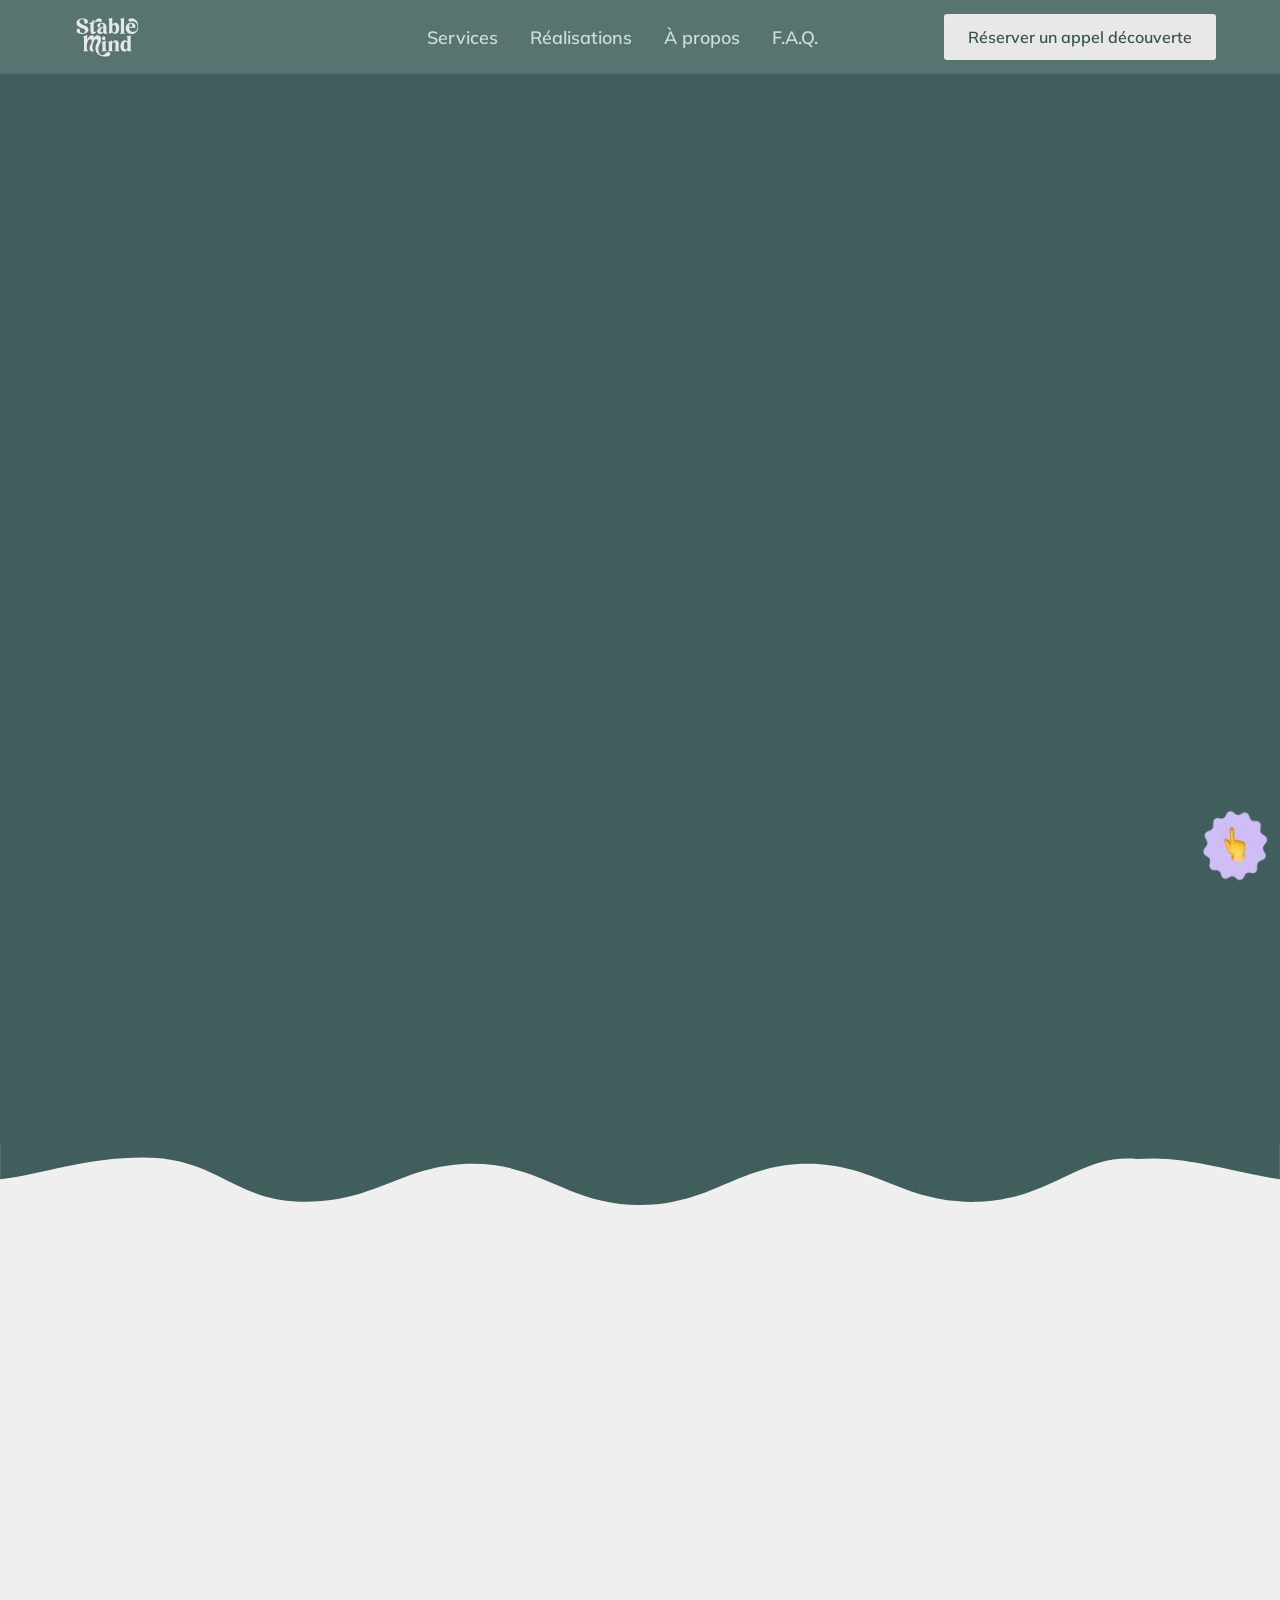
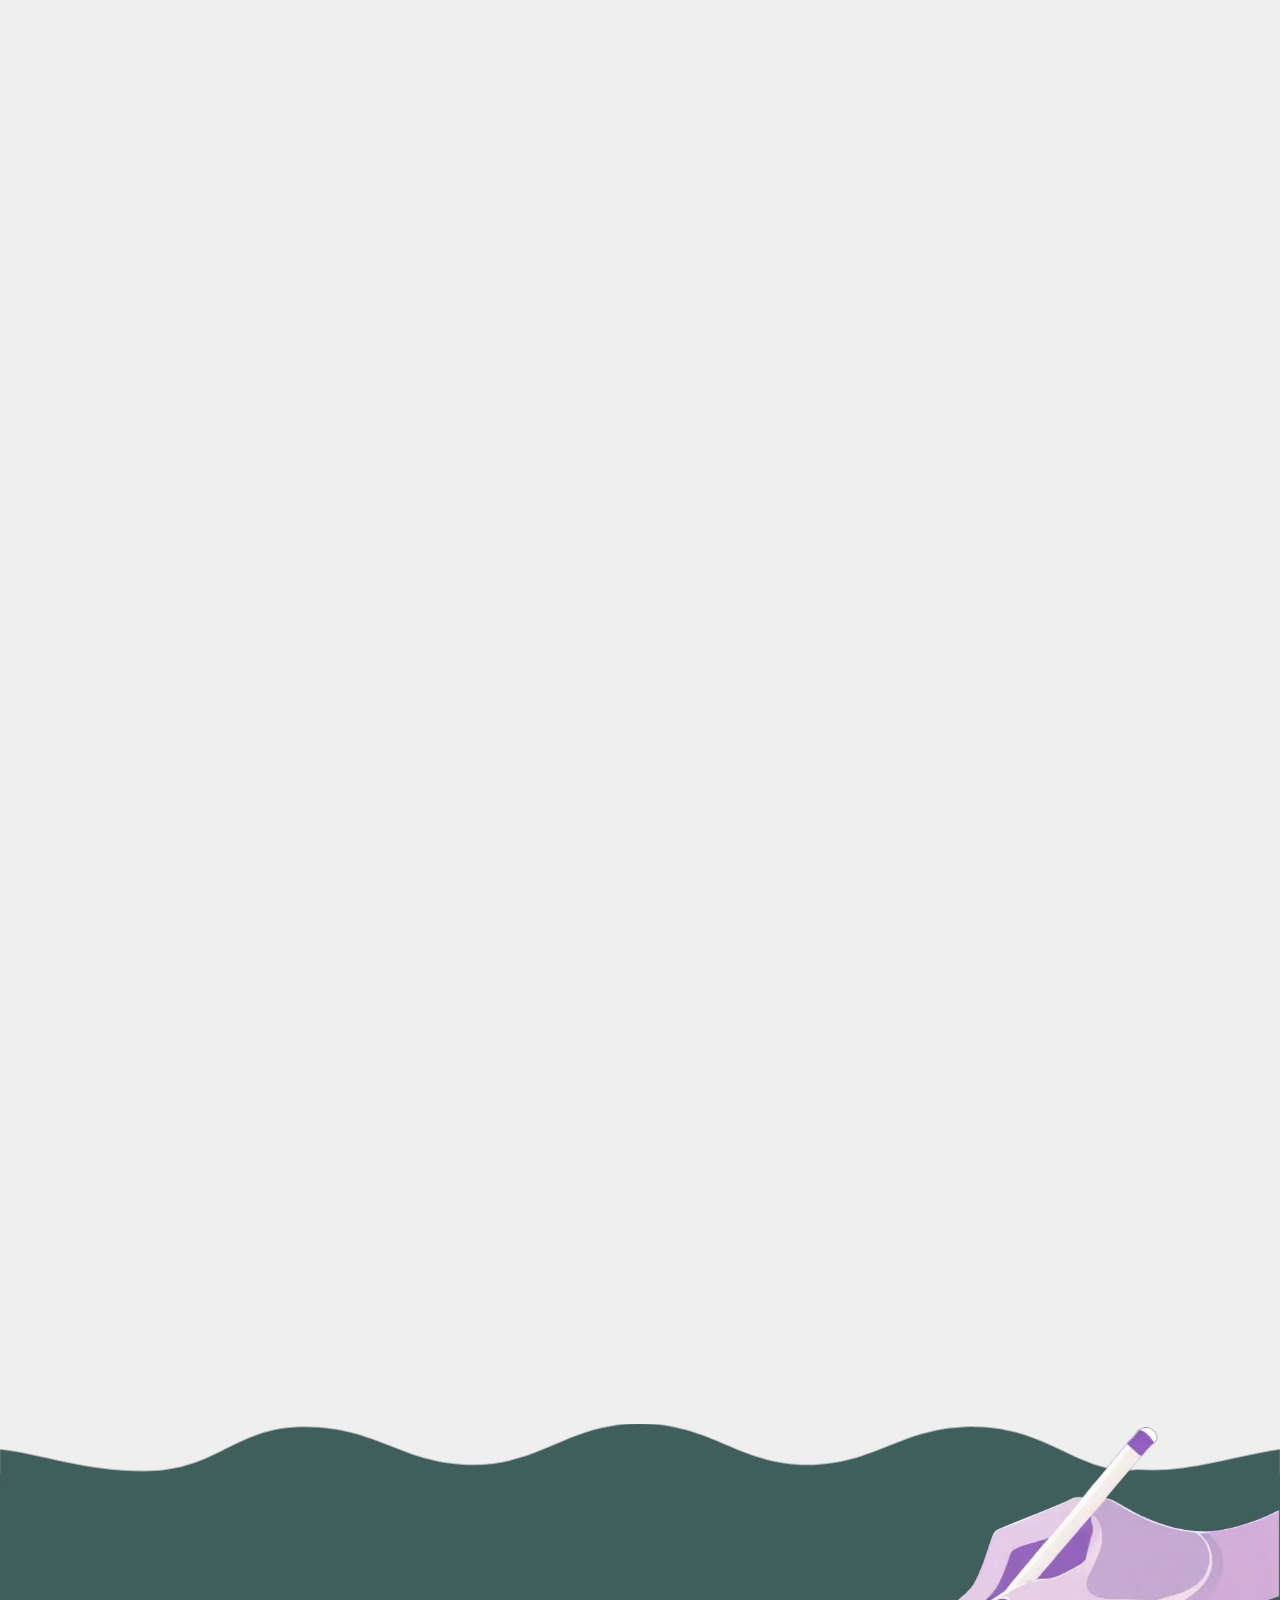
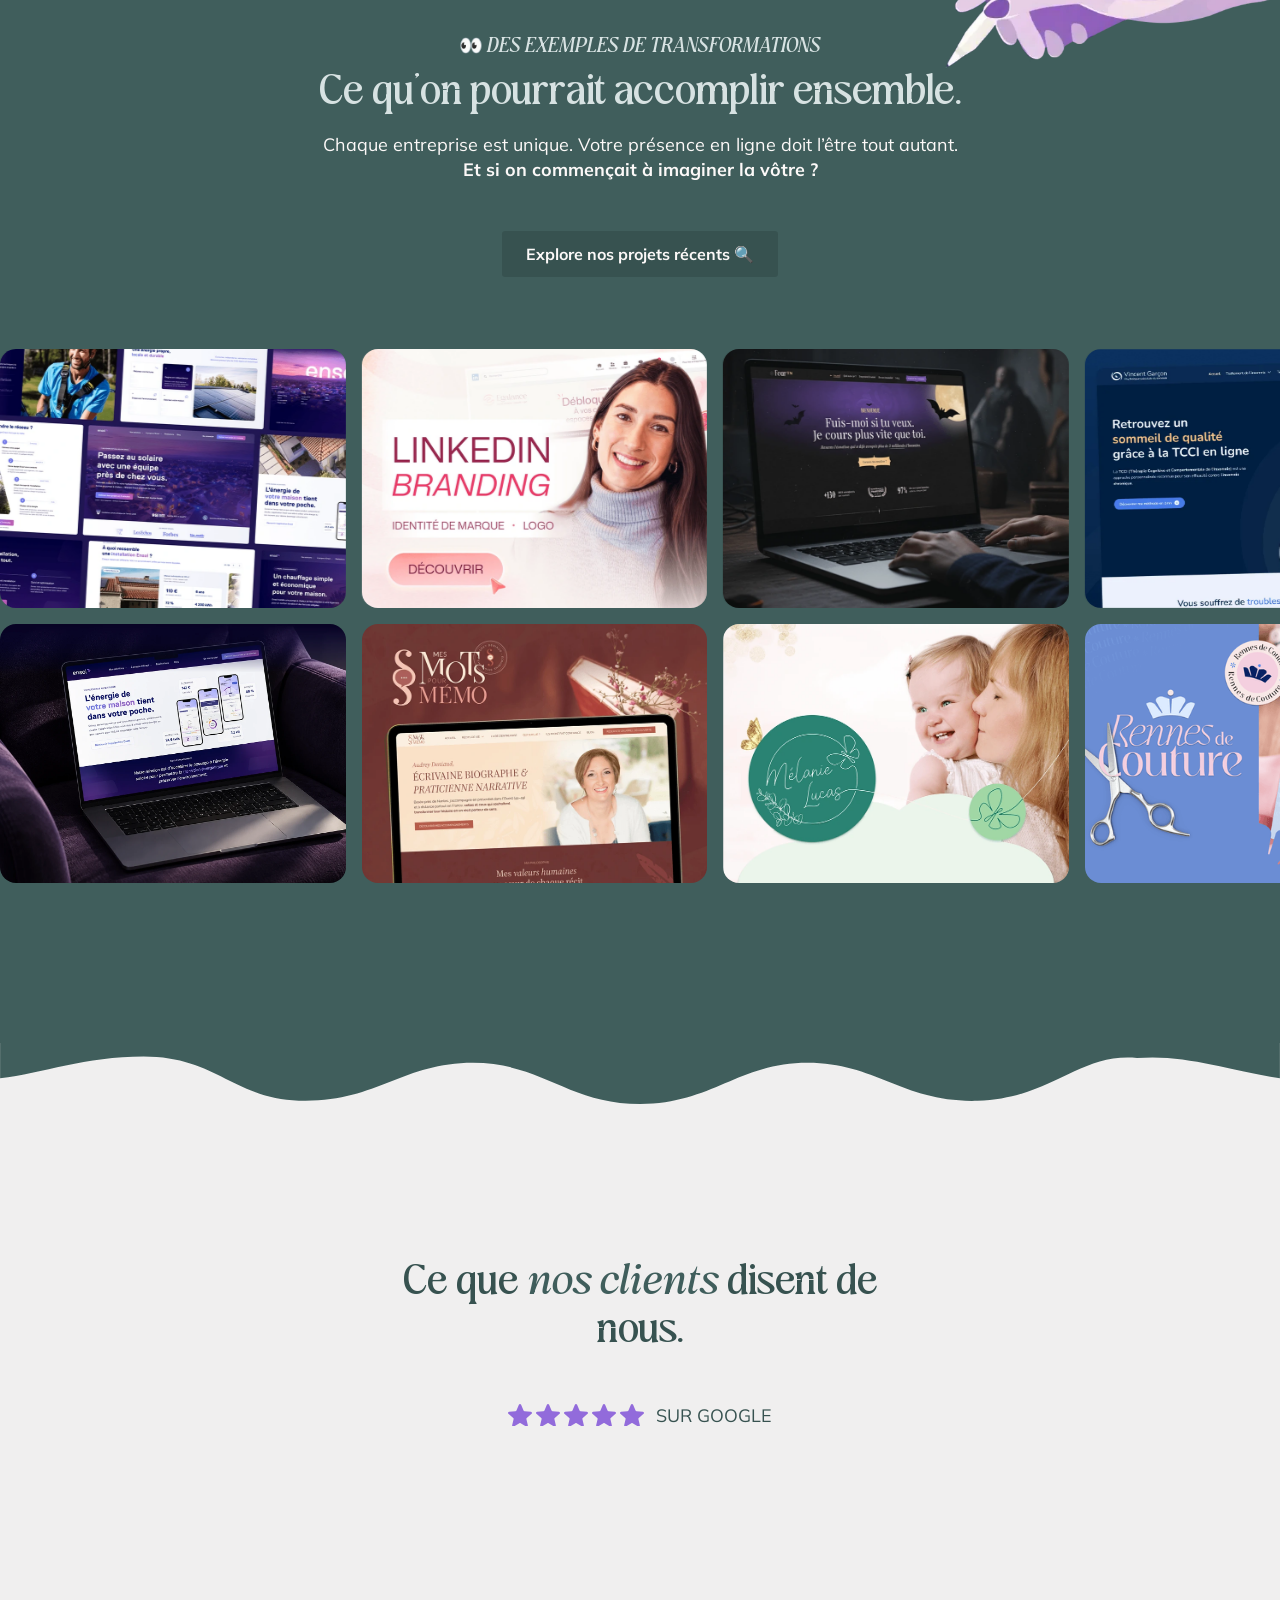
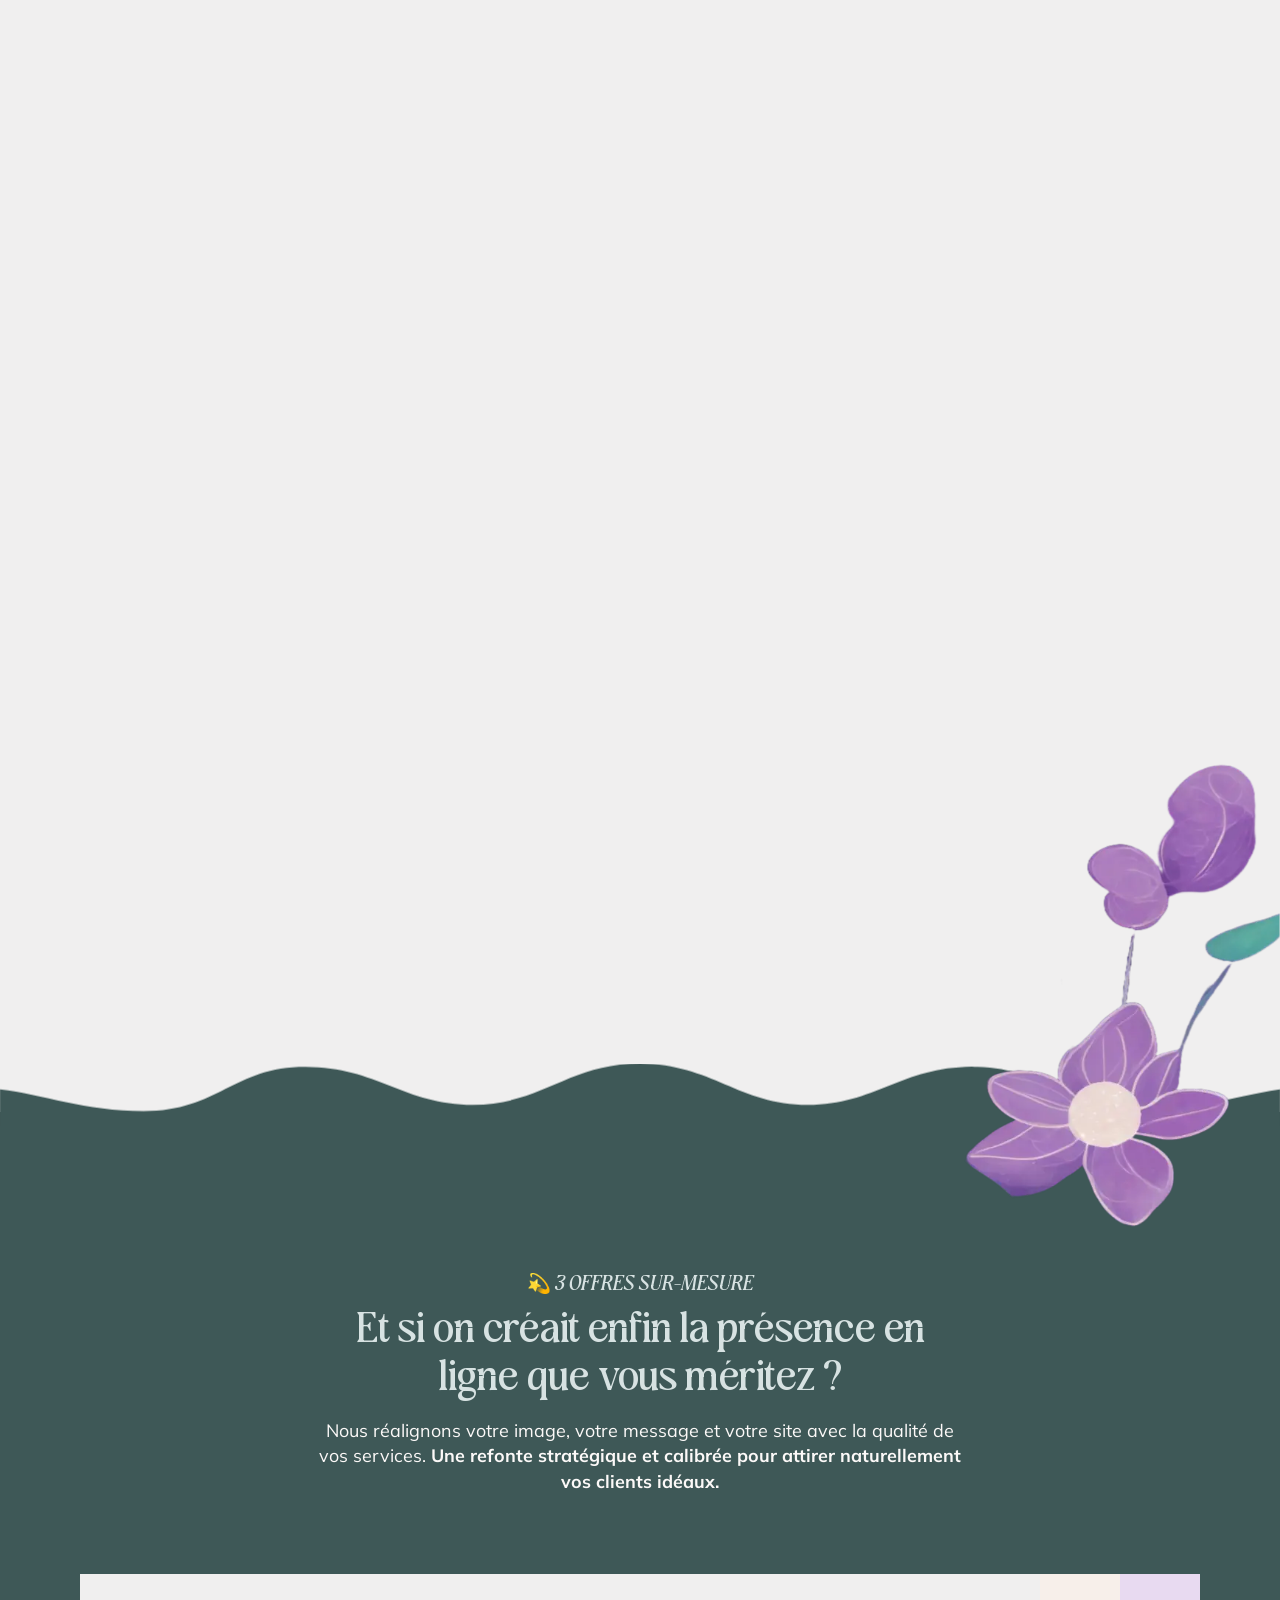
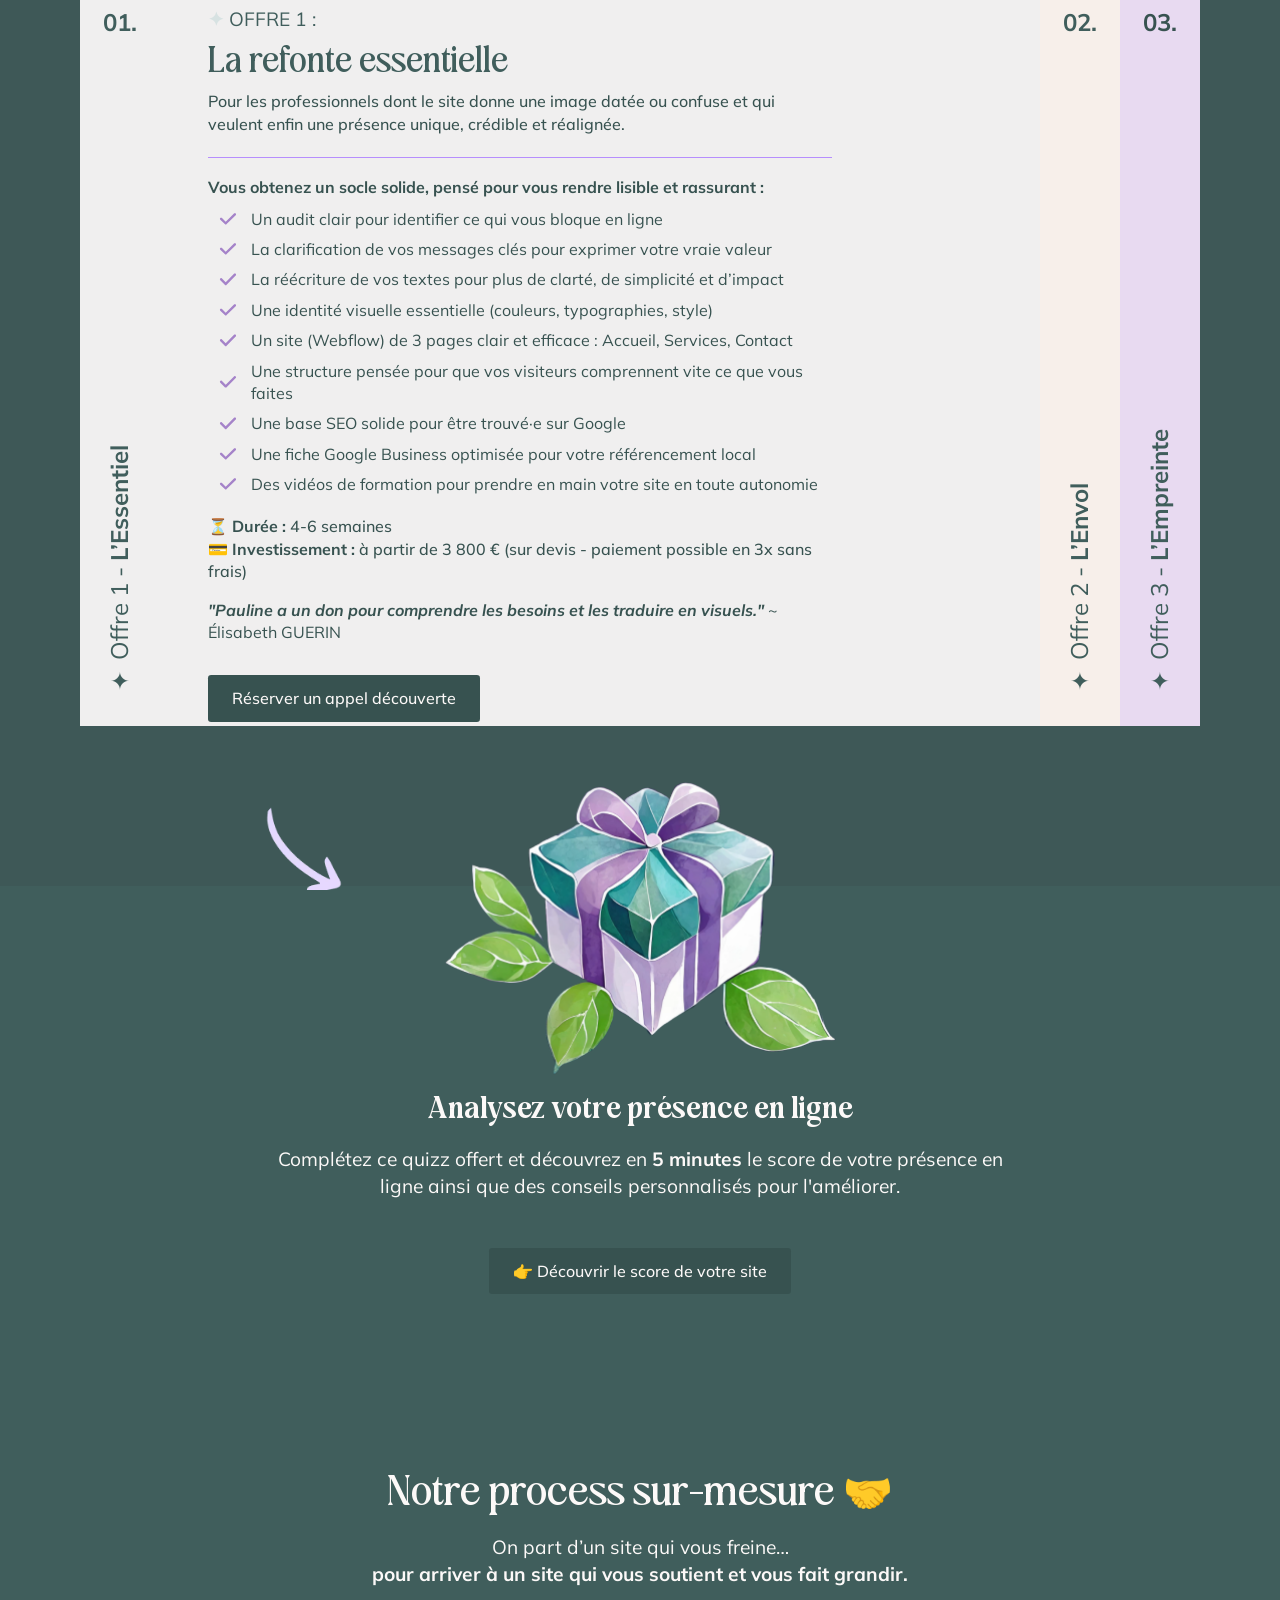
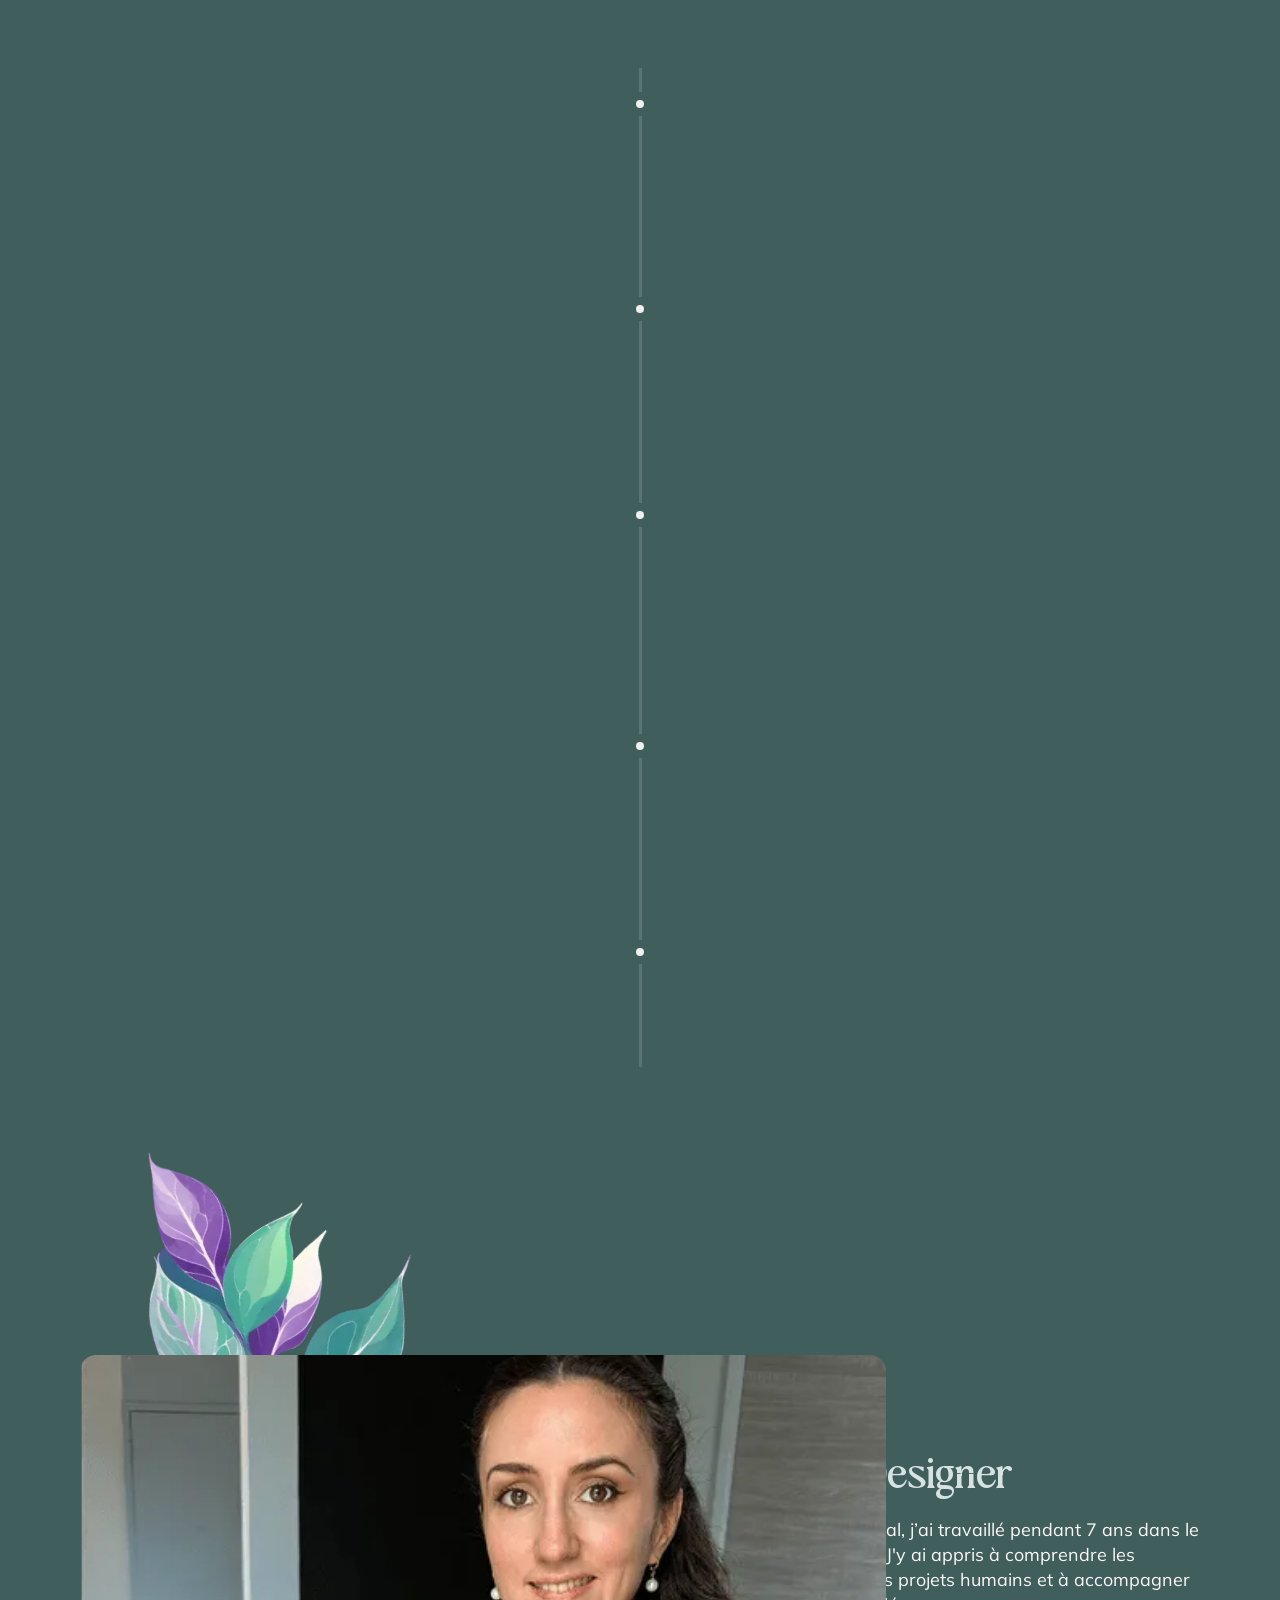
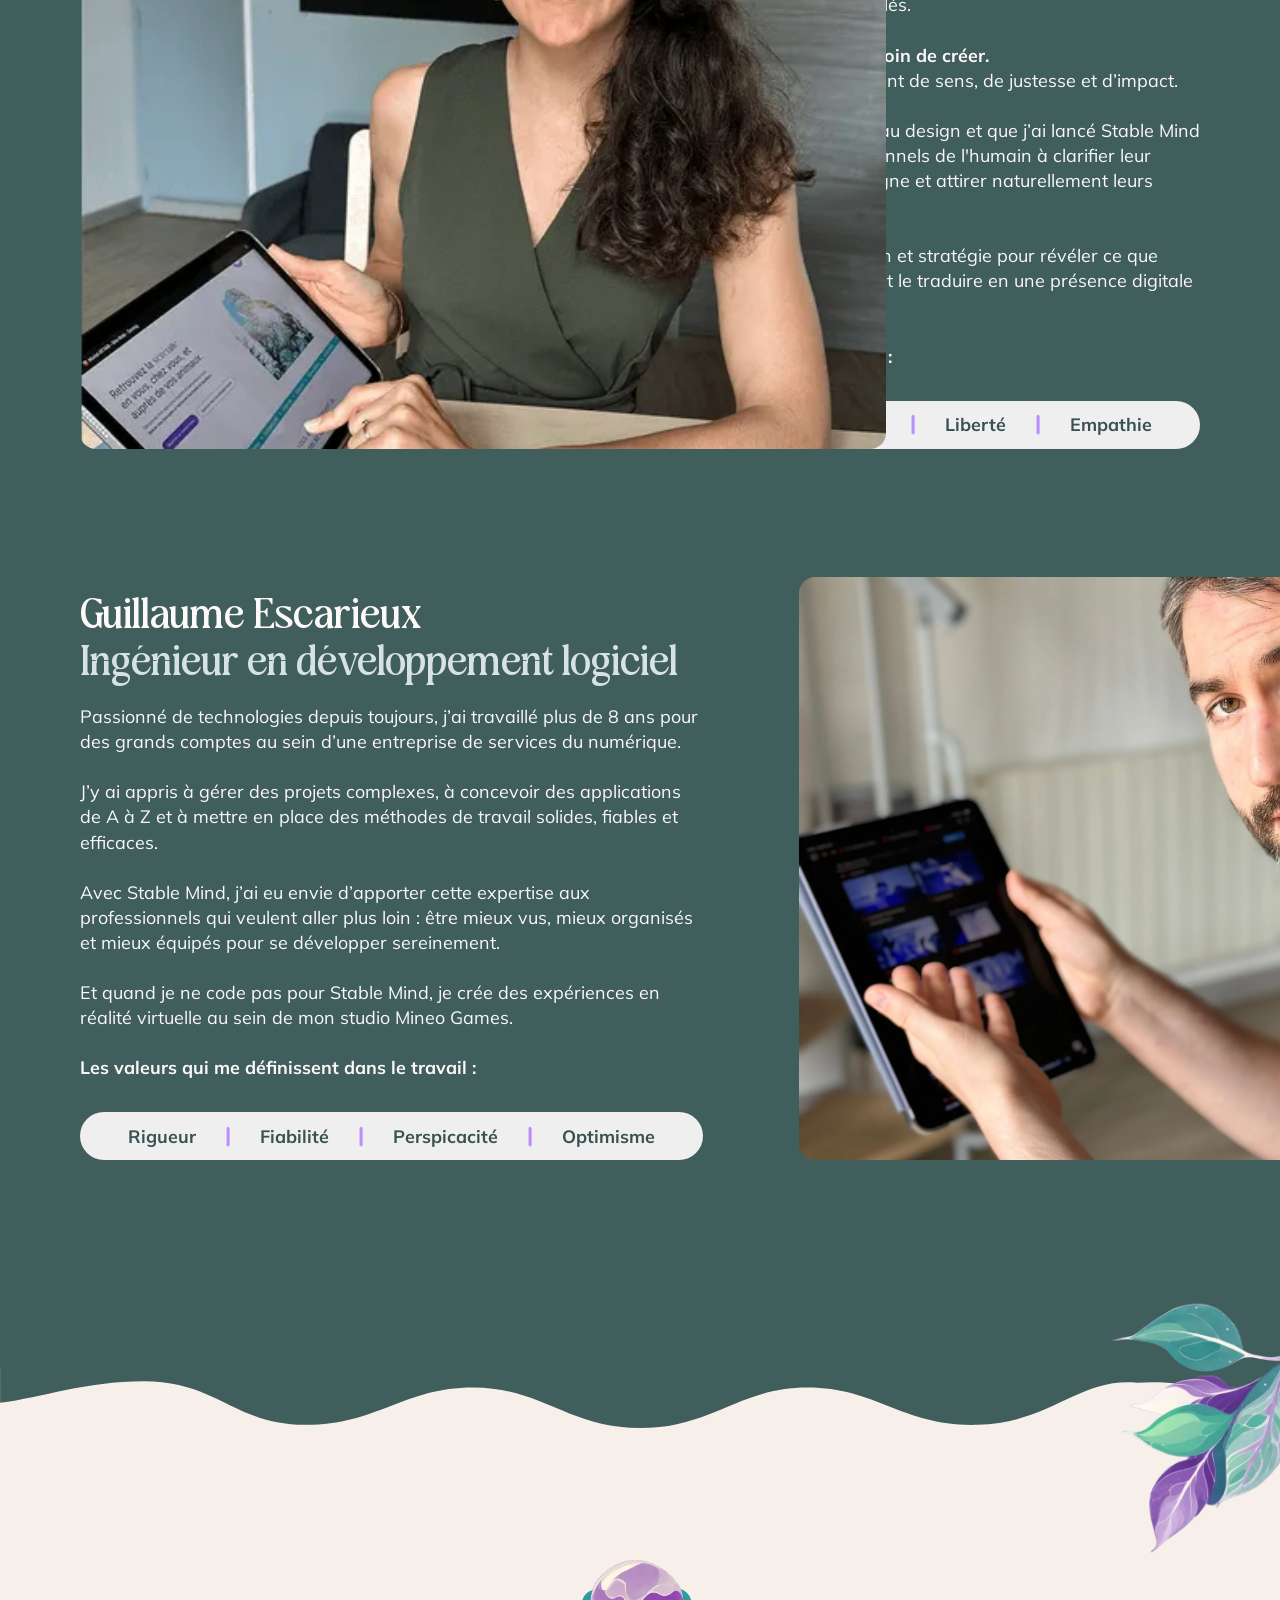
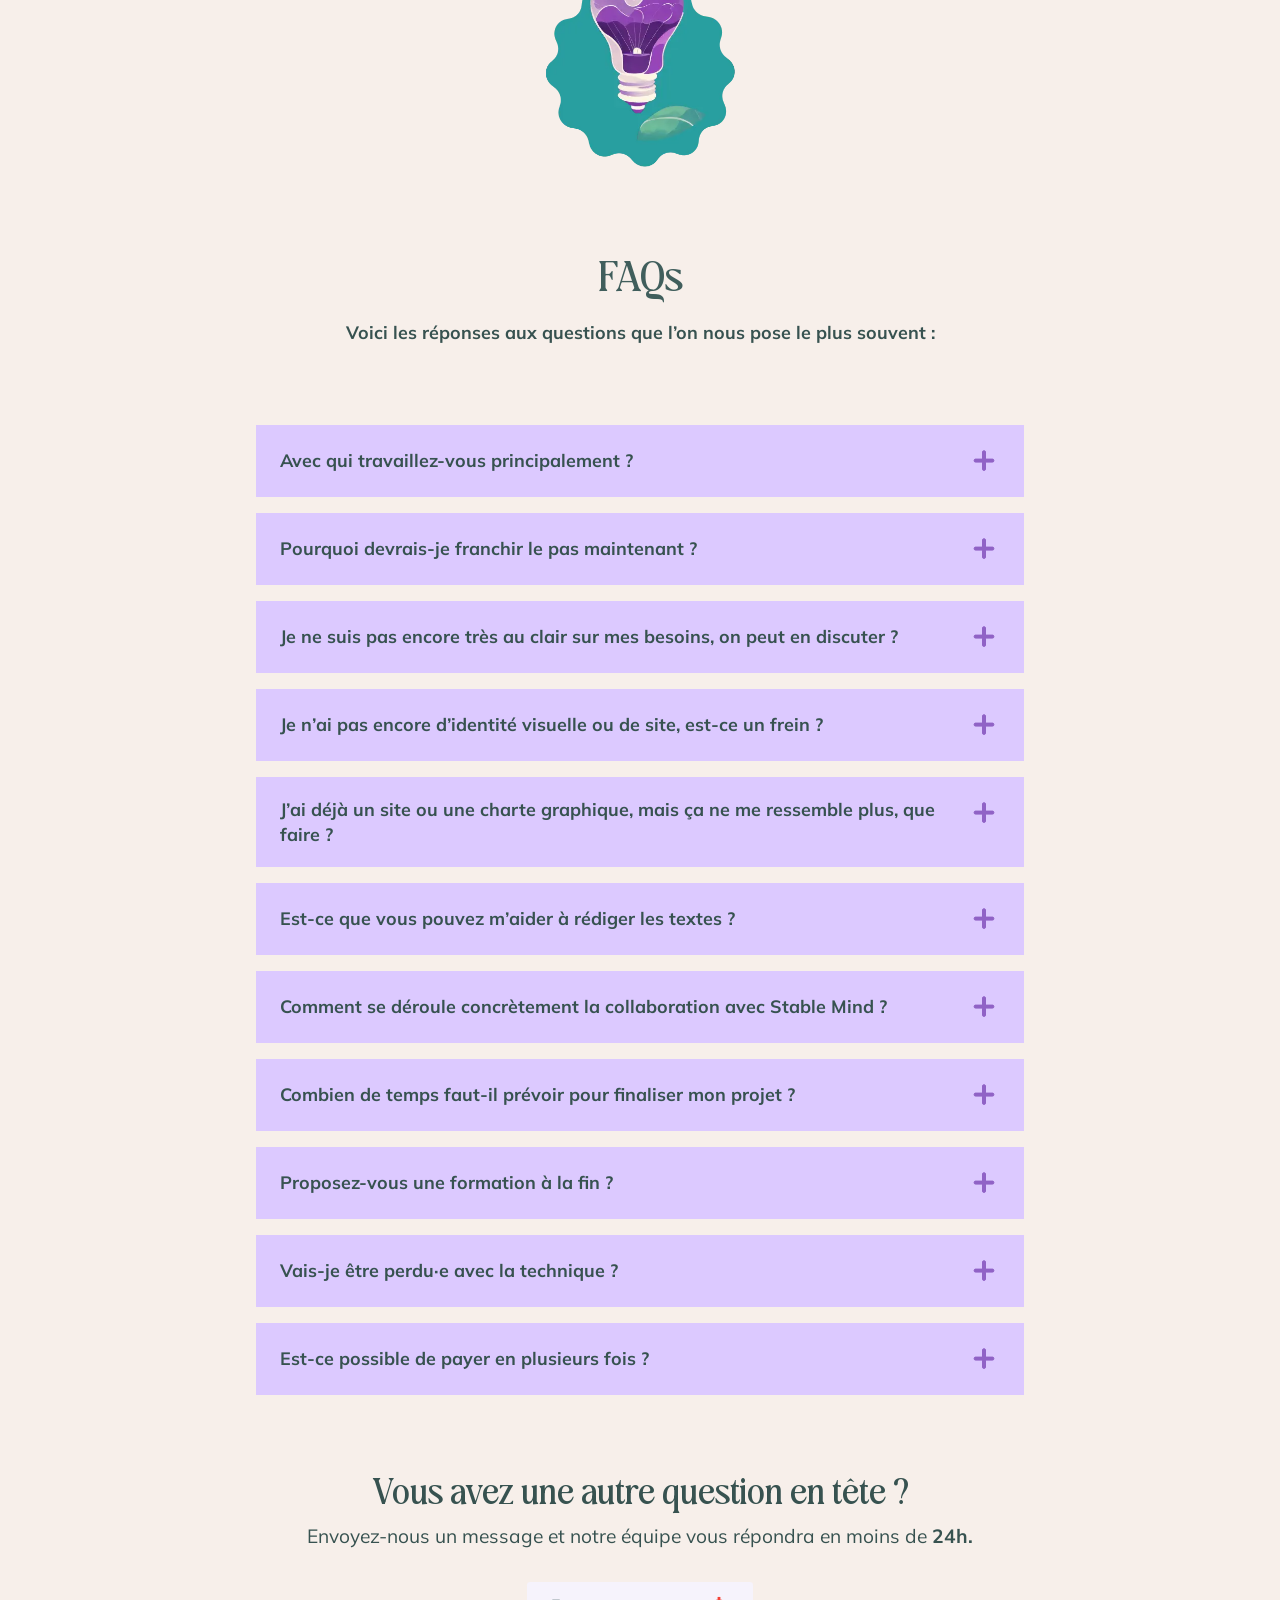
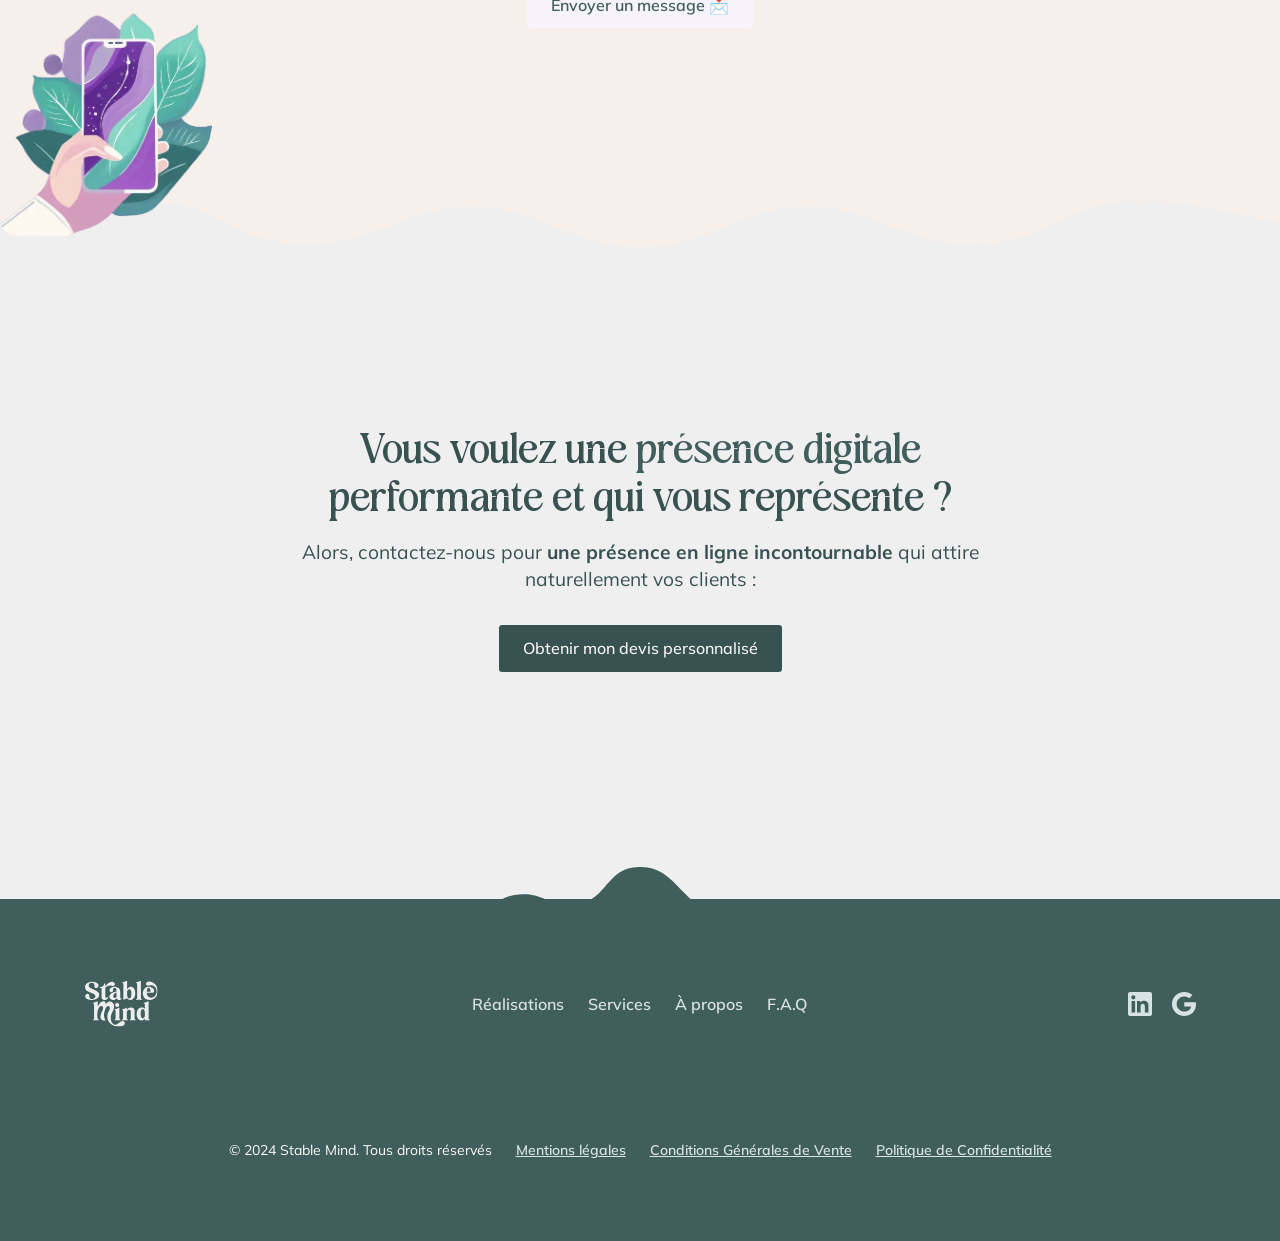
==== site/index.html @ 5874ae9d "Version site files directly and fix mobile section waves" ====
<!DOCTYPE html><!--  This site was created in Webflow. https://webflow.com  --><!--  Last Published: Thu Aug 13 2026 09:31:03 GMT+0000 (Coordinated Universal Time)  -->
<html data-wf-page="659ee424119e88f192261d67" data-wf-site="659ee424119e88f192261d21" lang="fr">
<head>
  <meta charset="utf-8">
  <title>Stable Mind - Design émotionnel pour une image inoubliable</title>
  <meta content="Agence web spécialisée dans la création et refonte de sites web et identité visuelle pour PME ambitieuses. Stratégie digitale et accompagnement croissance inclus." name="description">
  <meta content="Agence web spécialisée dans la création et refonte de sites web et identité visuelle pour PME ambitieuses. Stratégie digitale et accompagnement croissance inclus." property="og:description">
  <meta content="https://cdn.prod.website-files.com/659ee424119e88f192261d21/682d920e1d0749a4472b19f3_Site%20WEB%20de%20Pauline%20GENESTIER%20-%20Stable%20Mind%20-%20UX%20UI%20et%20Graphic%20Designer%20%C3%A0%20Nantes.webp" property="og:image">
  <meta content="Agence web spécialisée dans la création et refonte de sites web et identité visuelle pour PME ambitieuses. Stratégie digitale et accompagnement croissance inclus." name="twitter:description">
  <meta content="https://cdn.prod.website-files.com/659ee424119e88f192261d21/682d920e1d0749a4472b19f3_Site%20WEB%20de%20Pauline%20GENESTIER%20-%20Stable%20Mind%20-%20UX%20UI%20et%20Graphic%20Designer%20%C3%A0%20Nantes.webp" name="twitter:image">
  <meta content="width=device-width, initial-scale=1" name="viewport">
  <meta content="google-site-verification=tcRDvtpjel-f5jcYhmmBqXW1y2SXDCsSAJ76ckuyitY" name="google-site-verification">
  <meta content="Webflow" name="generator">
  <link href="css/normalize.css" rel="stylesheet" type="text/css">
  <link href="css/webflow.css" rel="stylesheet" type="text/css">
  <link href="css/stable-mind-2c8507.webflow.css?v=7" rel="stylesheet" type="text/css">
  <style>@media (min-width:992px) {html.w-mod-js:not(.w-mod-ix) [data-w-id="42923bb0-80cc-8e41-a711-0ccb554ddaef"] {opacity:0;}html.w-mod-js:not(.w-mod-ix) [data-w-id="c26f7ec4-14a9-7661-e43d-1760ae3c9fc3"] {width:200%;}html.w-mod-js:not(.w-mod-ix) [data-w-id="fe5ca695-1bfa-3c42-692d-3a558af94030"] {width:200%;}html.w-mod-js:not(.w-mod-ix) [data-w-id="f71a4e2a-1d55-e6ac-fd4b-669559796105"] {opacity:0;}html.w-mod-js:not(.w-mod-ix) [data-w-id="75eda700-02b1-9582-9863-f8684a4a2721"] {opacity:0;}html.w-mod-js:not(.w-mod-ix) [data-w-id="75eda700-02b1-9582-9863-f8684a4a2734"] {opacity:0;}html.w-mod-js:not(.w-mod-ix) [data-w-id="75eda700-02b1-9582-9863-f8684a4a274d"] {opacity:0;}html.w-mod-js:not(.w-mod-ix) [data-w-id="75eda700-02b1-9582-9863-f8684a4a2760"] {opacity:0;}html.w-mod-js:not(.w-mod-ix) [data-w-id="c96c4377-6bc8-9f4a-95db-edf6c490c155"] {opacity:0;}html.w-mod-js:not(.w-mod-ix) [data-w-id="ba51e3e7-777c-9a4e-8518-2ac526ebf5bb"] {opacity:0;}html.w-mod-js:not(.w-mod-ix) [data-w-id="2787ed70-ea86-78f6-2129-7fd533e92482"] {opacity:0;}html.w-mod-js:not(.w-mod-ix) [data-w-id="a0e27bab-fc8d-be04-4f4c-e717ba60e0a9"] {opacity:0;}}@media (max-width:991px) and (min-width:768px) {html.w-mod-js:not(.w-mod-ix) [data-w-id="42923bb0-80cc-8e41-a711-0ccb554ddaef"] {opacity:0;}html.w-mod-js:not(.w-mod-ix) [data-w-id="c26f7ec4-14a9-7661-e43d-1760ae3c9fc3"] {width:200%;}html.w-mod-js:not(.w-mod-ix) [data-w-id="fe5ca695-1bfa-3c42-692d-3a558af94030"] {width:200%;}html.w-mod-js:not(.w-mod-ix) [data-w-id="f71a4e2a-1d55-e6ac-fd4b-669559796105"] {opacity:0;}html.w-mod-js:not(.w-mod-ix) [data-w-id="75eda700-02b1-9582-9863-f8684a4a2721"] {opacity:0;}html.w-mod-js:not(.w-mod-ix) [data-w-id="75eda700-02b1-9582-9863-f8684a4a2734"] {opacity:0;}html.w-mod-js:not(.w-mod-ix) [data-w-id="75eda700-02b1-9582-9863-f8684a4a274d"] {opacity:0;}html.w-mod-js:not(.w-mod-ix) [data-w-id="75eda700-02b1-9582-9863-f8684a4a2760"] {opacity:0;}html.w-mod-js:not(.w-mod-ix) [data-w-id="c96c4377-6bc8-9f4a-95db-edf6c490c155"] {opacity:0;}html.w-mod-js:not(.w-mod-ix) [data-w-id="3b9f2923-02ff-ed7c-99cf-bc97b401a506"] {height:0px;}html.w-mod-js:not(.w-mod-ix) [data-w-id="8189d231-cb8d-d9f7-2a2d-099b30626da9"] {height:0px;}html.w-mod-js:not(.w-mod-ix) [data-w-id="8189d231-cb8d-d9f7-2a2d-099b30626dbb"] {height:0px;}}@media (max-width:767px) and (min-width:480px) {html.w-mod-js:not(.w-mod-ix) [data-w-id="3b9f2923-02ff-ed7c-99cf-bc97b401a506"] {height:0px;}html.w-mod-js:not(.w-mod-ix) [data-w-id="8189d231-cb8d-d9f7-2a2d-099b30626da9"] {height:0px;}html.w-mod-js:not(.w-mod-ix) [data-w-id="8189d231-cb8d-d9f7-2a2d-099b30626dbb"] {height:0px;}}@media (max-width:479px) {html.w-mod-js:not(.w-mod-ix) [data-w-id="3b9f2923-02ff-ed7c-99cf-bc97b401a506"] {height:0px;}html.w-mod-js:not(.w-mod-ix) [data-w-id="8189d231-cb8d-d9f7-2a2d-099b30626da9"] {height:0px;}html.w-mod-js:not(.w-mod-ix) [data-w-id="8189d231-cb8d-d9f7-2a2d-099b30626dbb"] {height:0px;}}</style>
  <script type="text/javascript">!function(o,c){var n=c.documentElement,t=" w-mod-";n.className+=t+"js",("ontouchstart"in o||o.DocumentTouch&&c instanceof DocumentTouch)&&(n.className+=t+"touch")}(window,document);</script>
  <link href="images/favicon.png" rel="shortcut icon" type="image/x-icon">
  <link href="images/webclip.png" rel="apple-touch-icon">
  <link href="https://www.stablemind.fr" rel="canonical">
  <meta name="format-detection" content="telephone=no">
  <!--  Google Tag Manager  -->
  <script>(function(w,d,s,l,i){w[l]=w[l]||[];w[l].push({'gtm.start':
new Date().getTime(),event:'gtm.js'});var f=d.getElementsByTagName(s)[0],
j=d.createElement(s),dl=l!='dataLayer'?'&l='+l:'';j.async=true;j.src=
'https://www.googletagmanager.com/gtm.js?id='+i+dl;f.parentNode.insertBefore(j,f);
})(window,document,'script','dataLayer','GTM-M9ZDG9HV');</script>
  <!--  End Google Tag Manager  -->
  <script type="application/ld+json">
{
  "@context": "https://schema.org",
  "@type": "ProfessionalService",
  "name": "Stable Mind",
  "image": "https://cdn.prod.website-files.com/659ee424119e88f192261d21/660d5e748f1e22f9ee2a4d4d_Logo_StableMind_white.svg",
  "url": "https://www.stablemind.fr",
  "telephone": "+33668277982",
  "email": "pauline@stablemind.fr",
  "description": "Stable Mind offre des services de web design, de stratégie digitale et de création d'identité visuelle pour les PME.",
  "areaServed": "France",
  "priceRange": "€€€",
  "openingHours": "Mo-Fr 09:00-18:00",
  "sameAs": [
    "https://www.linkedin.com/in/paulinegenestier/",
    "https://www.instagram.com/stablemind.design/"
  ],
  "founder": {
    "@type": "Person",
    "name": "Pauline Genestier"
  },
  "hasOfferCatalog": {
    "@type": "OfferCatalog",
    "name": "Services de Stable Mind",
    "itemListElement": [
      {
        "@type": "Offer",
        "itemOffered": {
          "@type": "Service",
          "name": "Web Design",
          "description": "Création de sites web responsifs et attractifs"
        }
      },
      {
        "@type": "Offer",
        "itemOffered": {
          "@type": "Service",
          "name": "Stratégie Digitale",
          "description": "Élaboration de stratégies digitales sur mesure"
        }
      },
      {
        "@type": "Offer",
        "itemOffered": {
          "@type": "Service",
          "name": "Identité Visuelle",
          "description": "Création d'identités visuelles uniques et cohérentes"
        }
      }
    ]
  }
}
</script>
  <script src="https://cdn.prod.website-files.com/659ee424119e88f192261d21%2F652d31f3dc22d7b4ee708e44%2F6710cd85941d9a8a02956df8%2Fclarity_script-8.9.5.js" type="text/javascript"></script>
  <script src="https://cdn.prod.website-files.com/659ee424119e88f192261d21%2F66ba5a08efe71070f98dd10a%2F69186cce8e9cfdd274e5e7c2%2Fm9zdg9hv-1.1.1.js" type="text/javascript"></script>
  <link href="css/production-fixes.css?v=9" rel="stylesheet" type="text/css">
</head>
<body>
  <div id="page-wrapper" class="page-wrapper">
    <div class="global-styles w-embed">
      <style>
/* Make text look crisper and more legible in all browsers */
body {
  -webkit-font-smoothing: antialiased;
  -moz-osx-font-smoothing: grayscale;
  font-smoothing: antialiased;
  text-rendering: optimizeLegibility;
}
/* Focus state style for keyboard navigation for the focusable elements */
*[tabindex]:focus-visible,
  input[type="file"]:focus-visible {
   outline: 0.125rem solid #4d65ff;
   outline-offset: 0.125rem;
}
/* Set color style to inherit */
.inherit-color * {
    color: inherit;
}
/* Get rid of top margin on first element in any rich text element */
.w-richtext > :not(div):first-child, .w-richtext > div:first-child > :first-child {
  margin-top: 0 !important;
}
/* Get rid of bottom margin on last element in any rich text element */
.w-richtext>:last-child, .w-richtext ol li:last-child, .w-richtext ul li:last-child {
	margin-bottom: 0 !important;
}
/* Make sure containers never lose their center alignment */
.container-medium,.container-small, .container-large {
	margin-right: auto !important;
  margin-left: auto !important;
}
/* 
Make the following elements inherit typography styles from the parent and not have hardcoded values. 
Important: You will not be able to style for example "All Links" in Designer with this CSS applied.
Uncomment this CSS to use it in the project. Leave this message for future hand-off.
*/
/*
a,
.w-input,
.w-select,
.w-tab-link,
.w-nav-link,
.w-dropdown-btn,
.w-dropdown-toggle,
.w-dropdown-link {
  color: inherit;
  text-decoration: inherit;
  font-size: inherit;
}
*/
/* Apply "..." after 3 lines of text */
.text-style-3lines {
	display: -webkit-box;
	overflow: hidden;
	-webkit-line-clamp: 3;
	-webkit-box-orient: vertical;
}
/* Apply "..." after 2 lines of text */
.text-style-2lines {
	display: -webkit-box;
	overflow: hidden;
	-webkit-line-clamp: 2;
	-webkit-box-orient: vertical;
}
/* Adds inline flex display */
.display-inlineflex {
  display: inline-flex;
}
/* These classes are never overwritten */
.hide {
  display: none !important;
}
@media screen and (max-width: 991px) {
    .hide, .hide-tablet {
        display: none !important;
    }
}
  @media screen and (max-width: 767px) {
    .hide-mobile-landscape{
      display: none !important;
    }
}
  @media screen and (max-width: 479px) {
    .hide-mobile{
      display: none !important;
    }
}
.margin-0 {
  margin: 0rem !important;
}
.padding-0 {
  padding: 0rem !important;
}
.spacing-clean {
padding: 0rem !important;
margin: 0rem !important;
}
.margin-top {
  margin-right: 0rem !important;
  margin-bottom: 0rem !important;
  margin-left: 0rem !important;
}
.padding-top {
  padding-right: 0rem !important;
  padding-bottom: 0rem !important;
  padding-left: 0rem !important;
}
.margin-right {
  margin-top: 0rem !important;
  margin-bottom: 0rem !important;
  margin-left: 0rem !important;
}
.padding-right {
  padding-top: 0rem !important;
  padding-bottom: 0rem !important;
  padding-left: 0rem !important;
}
.margin-bottom {
  margin-top: 0rem !important;
  margin-right: 0rem !important;
  margin-left: 0rem !important;
}
.padding-bottom {
  padding-top: 0rem !important;
  padding-right: 0rem !important;
  padding-left: 0rem !important;
}
.margin-left {
  margin-top: 0rem !important;
  margin-right: 0rem !important;
  margin-bottom: 0rem !important;
}
.padding-left {
  padding-top: 0rem !important;
  padding-right: 0rem !important;
  padding-bottom: 0rem !important;
}
.margin-horizontal {
  margin-top: 0rem !important;
  margin-bottom: 0rem !important;
}
.padding-horizontal {
  padding-top: 0rem !important;
  padding-bottom: 0rem !important;
}
.margin-vertical {
  margin-right: 0rem !important;
  margin-left: 0rem !important;
}
.padding-vertical {
  padding-right: 0rem !important;
  padding-left: 0rem !important;
}
</style>
    </div>
    <div class="sticky_footer w-clearfix">
      <a id="scroll-up" href="#page-wrapper" class="link-block w-inline-block w-clearfix">
        <div class="sticky_footer_button"></div><img src="images/purple_star_finger.webp" loading="lazy" data-w-id="7cc1f181-4a3e-29c1-765f-931d5a197cf6" alt="Bouton pour faire défiler vers le haut de la page représentant un doigt pointé vers le haut" class="is-image-hero icon-height-xxlarge button_scroll_up">
      </a>
    </div>
    <div class="section_navbar2">
      <div data-animation="default" class="navbar2_component background-color-primary w-nav" data-easing2="ease" fs-scrolldisable-element="smart-nav" data-easing="ease" data-collapse="medium" data-w-id="1fa4ec1e-c7b9-787c-a633-c99002ce3177" role="banner" data-duration="400">
        <div class="navbar2_container text-color-primary">
          <a href="#header" class="navbar2_logo-link w-nav-brand">
            <div class="w-layout-blockcontainer container-small w-container"><img src="images/logo_stablemind_white.svg" loading="lazy" width="83" height="49" alt="Logo de l&#x27;entreprise Stable Mind" data-w-id="1fa4ec1e-c7b9-787c-a633-c99002ce317b" class="navbar2_logo margin-xsmall"></div>
          </a>
          <nav role="navigation" id="w-node-_1fa4ec1e-c7b9-787c-a633-c99002ce317c-02ce3176" class="navbar2_menu w-nav-menu">
            <a href="#services" data-w-id="1fa4ec1e-c7b9-787c-a633-c99002ce317d" class="navbar2_link w-nav-link">Services</a>
            <a href="#Projets" data-w-id="1fa4ec1e-c7b9-787c-a633-c99002ce3181" class="navbar2_link w-nav-link">Réalisations</a>
            <a href="#a-propos" data-w-id="1fa4ec1e-c7b9-787c-a633-c99002ce317f" class="navbar2_link w-nav-link">À propos</a>
            <a href="#FAQ" data-w-id="1fa4ec1e-c7b9-787c-a633-c99002ce3183" class="navbar2_link w-nav-link">F.A.Q.</a>
          </nav>
          <div class="navbar2_button-wrapper">
            <a href="https://zcal.co/i/Wrt-oJ8Q" target="_blank" class="button is-icon hide-mobile-landscape w-inline-block">
              <div class="text-size-small header-text-button">Réserver un appel découverte</div>
            </a>
            <div class="navbar2_menu-button w-nav-button">
              <div class="menu-icon2">
                <div class="menu-icon2_line-top"></div>
                <div class="menu-icon2_line-middle">
                  <div class="menu-icon_line-middle-inner"></div>
                </div>
                <div class="menu-icon2_line-bottom"></div>
              </div>
            </div>
          </div>
        </div>
      </div>
    </div>
    <header id="header" class="section_header80 overflow-hidden">
      <div class="padding-global background-color-primary">
        <div class="header80_component">
          <div class="header80_content-wrapper">
            <div class="header80_images-wrapper">
              <div class="header80_image-list">
                <div data-w-id="d26485da-387e-c9ae-c7d9-cbfe59968cdf" style="opacity:0" class="header80_image-wrapper is-image-1"><img src="images/eyes_1.webp" loading="lazy" width="1025" height="1025" alt="" srcset="images/eyes_1eyes.webp 500w, images/eyes_1eyes.webp 800w, images/eyes_1.webp 1025w" sizes="(max-width: 1025px) 100vw, 1025px" class="is-image-hero header80_image is-image-1"></div>
                <div data-w-id="42923bb0-80cc-8e41-a711-0ccb554ddae5" style="opacity:0" class="header80_image-wrapper is-image-3"><img class="is-image-hero header80_image is-image-3" src="images/hand-scrolling-on-smartphone_1.webp" width="1025" height="1025" alt="Illustration d&#x27;une main qui scrolle sur un téléphone portable" sizes="(max-width: 1025px) 100vw, 1025px" id="w-node-_42923bb0-80cc-8e41-a711-0ccb554ddae6-92261d67" loading="lazy" srcset="images/hand-scrolling-on-smartphone_1hand-scrolling-on-smartphone.webp 500w, images/hand-scrolling-on-smartphone_1hand-scrolling-on-smartphone.webp 800w, images/hand-scrolling-on-smartphone_1.webp 1025w"></div>
                <div data-w-id="42923bb0-80cc-8e41-a711-0ccb554ddae1" style="opacity:0" class="header80_image-wrapper is-image-5"><img src="images/illustration_souris_ordinateur_ia_ambiance_naturelle.webp_1.webp" loading="lazy" width="1025" height="1025" alt="Illustration d&#x27;une souris d&#x27;ordinateur" srcset="images/illustration_souris_ordinateur_ia_ambiance_naturelle.webp_1illustration_souris_ordinateur_ia_ambiance_naturelle.webp.webp 500w, images/illustration_souris_ordinateur_ia_ambiance_naturelle.webp_1illustration_souris_ordinateur_ia_ambiance_naturelle.webp.webp 800w, images/illustration_souris_ordinateur_ia_ambiance_naturelle.webp_1.webp 1025w" sizes="(max-width: 1025px) 100vw, 1025px" class="is-image-hero header80_image is-image-5"></div>
                <div data-w-id="75a8e0f8-a0f7-1b05-8d62-d7ff94e62267" style="opacity:0" class="header80_image-wrapper is-image-6"><img src="images/hand-with-smartphone_1.webp" loading="lazy" width="1025" height="1025" alt="Illustration d&#x27;une montgolfière" srcset="images/hand-with-smartphone_1hand-with-smartphone.webp 500w, images/hand-with-smartphone_1hand-with-smartphone.webp 800w, images/hand-with-smartphone_1.webp 1025w" sizes="(max-width: 1025px) 100vw, 1025px" class="is-image-hero header80_image is-image-6"></div>
                <div data-w-id="42923bb0-80cc-8e41-a711-0ccb554ddae7" style="opacity:0" class="header80_image-wrapper is-image-4"><img class="is-image-hero header80_image is-image-4" src="images/illustration_ordinateur_ia_ambiance_naturelle_1.webp" width="1024" height="1025" alt="Illustration d&#x27;un ordinateur" sizes="(max-width: 1024px) 100vw, 1024px" id="w-node-_42923bb0-80cc-8e41-a711-0ccb554ddae8-92261d67" loading="lazy" srcset="images/illustration_ordinateur_ia_ambiance_naturelle_1illustration_ordinateur_ia_ambiance_naturelle.webp 500w, images/illustration_ordinateur_ia_ambiance_naturelle_1illustration_ordinateur_ia_ambiance_naturelle.webp 800w, images/illustration_ordinateur_ia_ambiance_naturelle_1.webp 1024w"></div>
                <div data-w-id="f2d2d437-8fd3-a5e8-c446-2802f2b2569d" style="opacity:0" class="header80_image-wrapper is-image-2"><img src="images/illustration_femme_avec_ordinateur_ia_ambiance_naturelle.webp_1.webp" loading="lazy" width="1025" height="1025" alt="Illustration d&#x27;une femme utilisant son ordinateur" srcset="images/illustration_femme_avec_ordinateur_ia_ambiance_naturelle.webp_1illustration_femme_avec_ordinateur_ia_ambiance_naturelle.webp.webp 500w, images/illustration_femme_avec_ordinateur_ia_ambiance_naturelle.webp_1illustration_femme_avec_ordinateur_ia_ambiance_naturelle.webp.webp 800w, images/illustration_femme_avec_ordinateur_ia_ambiance_naturelle.webp_1.webp 1025w" sizes="(max-width: 1025px) 100vw, 1025px" class="is-image-hero header80_image is-image-2"></div>
              </div>
            </div>
            <div data-w-id="42923bb0-80cc-8e41-a711-0ccb554ddaef" class="header80_content">
              <div class="div-block-11 text-align-center">
                <div class="margin-bottom margin-medium">
                  <h1 class="heading-7"><span class="text-color-secondary">Votre expertise</span> mérite une présence en ligne <span class="text-color-secondary">à sa hauteur</span>.</h1>
                </div>
                <p class="text-size-medium">Nous aidons les entrepreneurs engagés dans l&#x27;humain à élever leur présence en ligne grâce à une refonte stratégique, moderne et crédible.<br><br>Une image alignée. Un site clair. <br>Des clients qui viennent naturellement.<br></p>
                <div class="margin-top margin-large">
                  <div class="button-group z-index-2 align-center">
                    <a href="#Problems" class="button alternate w-button">Découvrir nos services 👇</a>
                  </div>
                </div>
              </div>
            </div>
          </div>
          <div data-w-id="42923bb0-80cc-8e41-a711-0ccb554ddafc" class="header80_ix-trigger"></div>
        </div>
      </div>
    </header>
    <section class="section_stats19">
      <div class="padding-global">
        <div class="container-large">
          <div class="padding-section-small">
            <div data-w-id="f71a4e2a-1d55-e6ac-fd4b-669559796105" class="w-layout-grid stats19_components">
              <div id="w-node-f71a4e2a-1d55-e6ac-fd4b-669559796108-92261d67" class="w-layout-grid stats19_list">
                <div class="stats19_item">
                  <div class="margin-bottom">
                    <div class="heading-style-h1 text-color-tertiary alternate">+20</div>
                  </div>
                  <div class="heading-style-h6 text-color-primary alternate"><strong>entrepreneur·es accompagné·es</strong> vers une présence plus alignée</div>
                </div>
                <div class="stats19_item">
                  <div class="margin-bottom margin-xxsmall">
                    <div class="heading-style-h1 text-color-tertiary alternate">100 %</div>
                  </div>
                  <div class="heading-style-h6 text-color-primary alternate"><strong>de client·es satisfait·es</strong> et qui recommandent nos services</div>
                </div>
                <div class="stats19_item">
                  <div class="margin-bottom margin-xxsmall">
                    <div class="heading-style-h1 text-color-secondary alternate">+35 %</div>
                    <div class="heading-style-h6 text-color-primary alternate"><strong>de prise de RDV qualifiés </strong>après refonte complète</div>
                  </div>
                </div>
              </div>
            </div>
          </div>
        </div><img src="images/wave-green.svg" loading="lazy" height="Auto" alt="" class="transition-full-page">
      </div>
    </section>
    <section id="Problems" class="section_layout331 background-color-primary alternate">
      <div class="padding-global">
        <div class="container-large">
          <div class="padding-section-large">
            <div class="spacer-medium"></div>
            <div data-w-id="5e851a6e-28ad-603a-ec30-8f3e2d80794b" style="opacity:0" class="layout331_component">
              <div class="spacer-large hide-mobile-landscape"></div>
              <div class="div-block-12">
                <div class="margin-bottom margin-xsmall">
                  <div class="heading-style-h6 text-style-allcaps text-color-tertiary alternate">💸 Ce décalage vous coûte cher</div>
                </div>
                <div class="margin-bottom margin-xxlarge">
                  <div class="text-align-left">
                    <h2 class="heading-2">Votre activité évolue mais votre présence en ligne<span class="text-color-secondary alternate"> reste à la traine</span>.</h2>
                    <div class="margin-top margin-small">
                      <div class="margin-bottom margin-xxsmall">
                        <div class="text-color-primary alternate text-weight-semibold">✖️ Vous attirez des clients qui ne vous ressemblent pas (ou plus).<br>✖️ Vous vous épuisez à compenser une image qui n’attire plus assez.<br>✖️ Vous en avez marre de dépendre de vos actions pour remplir votre agenda.<br>‍<br>👉 <strong>Voici les 3 problèmes que nous observons le plus souvent chez nos clients :</strong><br></div>
                      </div>
                    </div>
                  </div>
                </div>
              </div>
              <div class="w-layout-grid layout331_list">
                <div class="layout331_item background-color-primary">
                  <div class="margin-bottom margin-small"><img src="images/smiley_choque.webp" loading="lazy" alt="" class="max-width-xlarge"></div>
                  <div class="margin-bottom margin-medium">
                    <h3 class="heading-style-h5 padding-custom1 background-color-quaternary text-color-primary">Image de marque</h3>
                  </div>
                  <div>
                    <p class="layout331_item-text margin-bottom margin-xsmall"><strong>Votre image manque de clarté, d&#x27;harmonie et n&#x27;est pas à la hauteur de votre savoir-faire. </strong></p>
                    <p class="layout331_item-text"><span class="text-color-tertiary">Résultat :<strong> </strong></span>elle vous fait perdre en crédibilité et brouille la valeur réelle de vos services.</p>
                  </div>
                </div>
                <div class="layout331_item background-color-primary">
                  <div class="margin-bottom margin-small"><img src="images/smiley_doigt_leve.webp" loading="lazy" alt="" class="max-width-xlarge"></div>
                  <div class="margin-bottom margin-medium">
                    <h3 class="heading-style-h5 padding-custom1 background-color-quaternary text-color-primary">Visibilité locale</h3>
                  </div>
                  <div>
                    <p class="layout331_item-text margin-bottom margin-xsmall"><strong>Votre présence en ligne n’apparaît pas là où vos clients vous cherchent. </strong></p>
                    <p class="layout331_item-text"><span class="text-color-tertiary"><strong>‍</strong>Résultat :</span> des clients passent à côté de vous sans vous voir et se tournent vers vos concurrents.</p>
                  </div>
                </div>
                <div class="layout331_item background-color-primary">
                  <div class="margin-bottom margin-small"><img src="images/smiley_argent.png" loading="lazy" alt="" class="max-width-xlarge"></div>
                  <div class="margin-bottom margin-medium">
                    <h3 class="heading-style-h5 padding-custom1 background-color-quaternary text-color-primary">Le parcours client</h3>
                  </div>
                  <div>
                    <p class="layout331_item-text margin-bottom margin-xsmall"><strong>Votre message manque de clarté et votre site n’oriente pas vos visiteurs. </strong></p>
                    <p class="layout331_item-text"><span class="text-color-tertiary">Résultat :</span> ils repartent sans comprendre quoi faire… ni pourquoi vous choisir.</p>
                  </div>
                </div>
              </div>
            </div>
          </div>
        </div>
      </div>
    </section>
    <section class="section_pain-points background-color-primary alternate">
      <div class="padding-global background-spaceship">
        <div class="container-large">
          <div class="padding-section-small">
            <div class="margin-bottom margin-xxlarge">
              <div data-w-id="27f42979-3205-8f5a-d3c6-90e87cae85f2" style="opacity:0" class="text-color-primary alternate w-clearfix"><img src="images/etoile-vert-actuel.svg" loading="lazy" alt="" class="testimonial17-image-decoration-secondary"><img src="images/fusee_1.webp" loading="lazy" data-w-id="ba51e3e7-777c-9a4e-8518-2ac526ebf5bb" sizes="(max-width: 479px) 100vw, 240px" alt="" srcset="images/fusee_1fusee.webp 500w, images/fusee_1.webp 531w" class="testimonial17-image-decoration">
                <div class="align-right margin-right margin-large testimonial17-solution">
                  <div class="margin-bottom margin-xsmall">
                    <div class="heading-style-h6 text-style-allcaps text-color-tertiary alternate">✔️ Des résultats concrets</div>
                  </div>
                  <h2>Devenez le <span class="text-color-secondary alternate">choix évident</span> pour vos clients idéaux.</h2>
                  <div class="margin-top margin-small">
                    <div class="margin-bottom margin-xxsmall">
                      <div class="text-color-primary alternate text-weight-semibold"><strong>Notre objectif ?</strong><br></div>
                    </div>
                    <div class="margin-bottom margin-xxsmall">
                      <div class="text-color-primary alternate">Réaligner votre image, votre site et votre message pour que votre expertise soit enfin perçue à sa juste valeur par les bonnes personnes.<strong><br><br>Ce que vous gagnez :</strong><br></div>
                    </div>
                  </div>
                  <div class="padding-top padding-small">
                    <ul role="list" class="text-size-regular">
                      <li><strong class="text-color-tertiary alternate">Une image professionnelle et mémorable<br></strong>Qui donne confiance et envie à votre audience de vous contacter.</li>
                      <li><span class="text-color-tertiary alternate"><strong>Des outils en ligne qui travaille pour vous</strong><br></span>Disponibles 24/7 pour informer, rassurer et convertir naturellement.</li>
                      <li><strong class="text-color-tertiary alternate">Plus de rendez-vous qualifiés<br></strong>Grâce à une expérience clients claire et un message structuré.</li>
                    </ul>
                  </div>
                  <div class="margin-vertical margin-large button_responsive">
                    <a href="#services" class="button alternate w-button">Découvrir nos méthodes 👇</a>
                  </div>
                </div>
              </div>
            </div>
            <div class="spacer-large hide-mobile-landscape"></div>
          </div>
        </div>
      </div>
    </section>
    <main id="Projets" data-w-id="136e2d43-7706-f053-bb55-851bf808102d" class="section_header77"><img src="images/wave-green.svg" loading="lazy" width="Auto" height="Auto" alt="" class="transition-full-page horizontal-mirror">
      <div class="padding-section-large relative"><img src="images/wave-green.svg" loading="lazy" width="Auto" height="Auto" alt="" class="transition-full-page">
        <div class="w-layout-grid header77_component"><img src="images/main.webp" loading="lazy" sizes="(max-width: 479px) 100vw, 240px" srcset="images/main-p-500.webp 500w, images/main.webp 840w" alt="" class="image-5">
          <div class="container-small">
            <div id="w-node-_136e2d43-7706-f053-bb55-851bf808102f-92261d67" class="header77_content-left text-align-center">
              <div class="margin-bottom margin-small">
                <div class="margin-bottom margin-xsmall">
                  <div class="heading-style-h6 text-style-allcaps text-color-secondary">👀 des exemples de transformations</div>
                </div>
                <h2 class="text-color-tertiary">Ce qu’on pourrait accomplir ensemble.</h2>
              </div>
              <p>Chaque entreprise est unique. Votre présence en ligne doit l’être tout autant.<br><strong>Et si on commençait à imaginer la vôtre ?</strong></p>
              <div class="margin-top margin-large">
                <a href="https://www.behance.net/paulinegenesti" target="_blank" class="button alternate w-button"><strong>Explore nos projets récents 🔍</strong></a>
              </div>
            </div>
          </div>
          <div data-w-id="a072cf47-2d5e-0a84-394a-40ffb88aab49" class="layout414_content-bottom" data-project-marquee>
            <div class="layout414_image-list image-list-top" style="--marquee-duration:49s"><div class="project-marquee-group">
              <a href="https://www.behance.net/gallery/256886843/Ensol-Solar-Energy-Website-Redesign-UXUI-Design" target="_blank" rel="noopener noreferrer" class="layout414_image-wrapper w-inline-block" data-behance-project="256886843" aria-label="Ensol — Refonte du site énergie solaire, UX/UI design — voir sur Behance"><img src="images/behance-ensol-solar-energy.webp" alt="Ensol — Refonte du site énergie solaire, UX/UI design" loading="eager" decoding="async" class="layout414_image"></a>
              <a href="https://www.behance.net/gallery/251980537/Profil-LinkedIn-pour-une-experte-de-la-sant-fminine" target="_blank" rel="noopener noreferrer" class="layout414_image-wrapper w-inline-block" data-behance-project="251980537" aria-label="Profil LinkedIn pour une experte de la santé féminine — voir sur Behance"><img src="images/behance-linkedin-sante-feminine.webp" alt="Profil LinkedIn pour une experte de la santé féminine" loading="eager" decoding="async" class="layout414_image"></a>
              <a href="https://www.behance.net/gallery/237430899/Fear-Et-si-la-Peur-avait-une-landing-page-" target="_blank" rel="noopener noreferrer" class="layout414_image-wrapper w-inline-block" data-behance-project="237430899" aria-label="Fear™ — Et si la Peur avait une landing page ? — voir sur Behance"><img src="images/behance-fear-landing-page.webp" alt="Fear™ — Et si la Peur avait une landing page ?" loading="eager" decoding="async" class="layout414_image"></a>
              <a id="w-node-_10c0c859-922e-33b5-e807-e320dae16285-92261d67" href="https://www.behance.net/gallery/224916343/Psychologue-du-sommeil-Identit-site-web" target="_blank" class="layout414_image-wrapper w-inline-block"><img id="w-node-a072cf47-2d5e-0a84-394a-40ffb88aab50-92261d67" sizes="(max-width: 479px) 100vw, 240px" alt="Vignette de présentation du projet de création du site web de Vincent GARÇON - Psychologue du Sommeil" src="images/site-web-vincent-garcon---psychologue-du-sommeil_1.webp" loading="eager" srcset="images/site-web-vincent-garcon---psychologue-du-sommeil_1site-web-vincent-garcon---psychologue-du-sommeil.webp 500w, images/site-web-vincent-garcon---psychologue-du-sommeil_1site-web-vincent-garcon---psychologue-du-sommeil.webp 800w, images/site-web-vincent-garcon---psychologue-du-sommeil_1site-web-vincent-garcon---psychologue-du-sommeil.webp 1080w, images/site-web-vincent-garcon---psychologue-du-sommeil_1.webp 1174w" class="layout414_image"></a>
              <a id="w-node-ab14cab7-37bd-5db8-89ef-0389618171bd-92261d67" href="https://www.behance.net/gallery/224916343/Psychologue-du-sommeil-Identit-site-web" target="_blank" class="layout414_image-wrapper w-inline-block"><img width="1920" id="w-node-ab14cab7-37bd-5db8-89ef-0389618171be-92261d67" alt="Vignette de présentation du projet de création du site web de Vincent GARÇON - Psychologue du Sommeil" src="images/apres-refonte_1.webp" loading="eager" srcset="images/apres-refonte_1apres-refonte.webp 500w, images/apres-refonte_1apres-refonte.webp 800w, images/apres-refonte_1apres-refonte.webp 1080w, images/apres-refonte_1.webp 1174w" sizes="100vw" class="layout414_image"></a>
              <a id="w-node-a072cf47-2d5e-0a84-394a-40ffb88aab4b-92261d67" href="https://www.behance.net/gallery/206124907/Identit-visuelle-Communication-animal" target="_blank" class="layout414_image-wrapper w-inline-block"><img width="734" loading="eager" alt="Vignette de présentation du projet de création de l&#x27;identité visuelle de Muriel ATTAR - Energéticienne" src="images/identite-visuelle-muriel-attar---soins-energetiques-et-geobiologie.webp" class="layout414_image"></a>
              <a id="w-node-a072cf47-2d5e-0a84-394a-40ffb88aab4d-92261d67" href="https://www.behance.net/gallery/206124907/Identit-visuelle-Communication-animal" target="_blank" class="layout414_image-wrapper w-inline-block"><img id="w-node-a072cf47-2d5e-0a84-394a-40ffb88aab4e-92261d67" sizes="(max-width: 479px) 100vw, 240px" alt="Vignette de présentation du projet de création du site de Muriel ATTAR - Energéticienne" src="images/emotional-design_1.webp" loading="eager" srcset="images/emotional-design_1emotional-design.webp 500w, images/emotional-design_1emotional-design.webp 800w, images/emotional-design_1emotional-design.webp 1080w, images/emotional-design_1.webp 1175w" class="layout414_image"></a>
            </div><div class="project-marquee-group" aria-hidden="true">
              <a tabindex="-1" href="https://www.behance.net/gallery/256886843/Ensol-Solar-Energy-Website-Redesign-UXUI-Design" target="_blank" rel="noopener noreferrer" class="layout414_image-wrapper w-inline-block" aria-label="Ensol — Refonte du site énergie solaire, UX/UI design — voir sur Behance"><img src="images/behance-ensol-solar-energy.webp" alt="Ensol — Refonte du site énergie solaire, UX/UI design" loading="eager" decoding="async" class="layout414_image"></a>
              <a tabindex="-1" href="https://www.behance.net/gallery/251980537/Profil-LinkedIn-pour-une-experte-de-la-sant-fminine" target="_blank" rel="noopener noreferrer" class="layout414_image-wrapper w-inline-block" aria-label="Profil LinkedIn pour une experte de la santé féminine — voir sur Behance"><img src="images/behance-linkedin-sante-feminine.webp" alt="Profil LinkedIn pour une experte de la santé féminine" loading="eager" decoding="async" class="layout414_image"></a>
              <a tabindex="-1" href="https://www.behance.net/gallery/237430899/Fear-Et-si-la-Peur-avait-une-landing-page-" target="_blank" rel="noopener noreferrer" class="layout414_image-wrapper w-inline-block" aria-label="Fear™ — Et si la Peur avait une landing page ? — voir sur Behance"><img src="images/behance-fear-landing-page.webp" alt="Fear™ — Et si la Peur avait une landing page ?" loading="eager" decoding="async" class="layout414_image"></a>
              <a tabindex="-1" href="https://www.behance.net/gallery/224916343/Psychologue-du-sommeil-Identit-site-web" target="_blank" class="layout414_image-wrapper w-inline-block"><img sizes="(max-width: 479px) 100vw, 240px" alt="Vignette de présentation du projet de création du site web de Vincent GARÇON - Psychologue du Sommeil" src="images/site-web-vincent-garcon---psychologue-du-sommeil_1.webp" loading="eager" srcset="images/site-web-vincent-garcon---psychologue-du-sommeil_1site-web-vincent-garcon---psychologue-du-sommeil.webp 500w, images/site-web-vincent-garcon---psychologue-du-sommeil_1site-web-vincent-garcon---psychologue-du-sommeil.webp 800w, images/site-web-vincent-garcon---psychologue-du-sommeil_1site-web-vincent-garcon---psychologue-du-sommeil.webp 1080w, images/site-web-vincent-garcon---psychologue-du-sommeil_1.webp 1174w" class="layout414_image"></a>
              <a tabindex="-1" href="https://www.behance.net/gallery/224916343/Psychologue-du-sommeil-Identit-site-web" target="_blank" class="layout414_image-wrapper w-inline-block"><img width="1920" alt="Vignette de présentation du projet de création du site web de Vincent GARÇON - Psychologue du Sommeil" src="images/apres-refonte_1.webp" loading="eager" srcset="images/apres-refonte_1apres-refonte.webp 500w, images/apres-refonte_1apres-refonte.webp 800w, images/apres-refonte_1apres-refonte.webp 1080w, images/apres-refonte_1.webp 1174w" sizes="100vw" class="layout414_image"></a>
              <a tabindex="-1" href="https://www.behance.net/gallery/206124907/Identit-visuelle-Communication-animal" target="_blank" class="layout414_image-wrapper w-inline-block"><img width="734" loading="eager" alt="Vignette de présentation du projet de création de l&#x27;identité visuelle de Muriel ATTAR - Energéticienne" src="images/identite-visuelle-muriel-attar---soins-energetiques-et-geobiologie.webp" class="layout414_image"></a>
              <a tabindex="-1" href="https://www.behance.net/gallery/206124907/Identit-visuelle-Communication-animal" target="_blank" class="layout414_image-wrapper w-inline-block"><img sizes="(max-width: 479px) 100vw, 240px" alt="Vignette de présentation du projet de création du site de Muriel ATTAR - Energéticienne" src="images/emotional-design_1.webp" loading="eager" srcset="images/emotional-design_1emotional-design.webp 500w, images/emotional-design_1emotional-design.webp 800w, images/emotional-design_1emotional-design.webp 1080w, images/emotional-design_1.webp 1175w" class="layout414_image"></a>
            </div></div>
            <div class="layout414_image-list image-list-bottom" style="--marquee-duration:49s"><div class="project-marquee-group">
              <a href="https://www.behance.net/gallery/256886843/Ensol-Solar-Energy-Website-Redesign-UXUI-Design" target="_blank" rel="noopener noreferrer" class="layout414_image-wrapper w-inline-block" data-behance-project="256886843-secondary" aria-label="Ensol — Site web présenté sur ordinateur — voir sur Behance"><img src="images/behance-ensol-site-ordinateur.webp" alt="Ensol — Site web présenté sur ordinateur" loading="eager" decoding="async" class="layout414_image"></a>
              <a href="https://www.behance.net/gallery/251397035/Identit-site-web-Biographie-Ecriture-narrative" target="_blank" rel="noopener noreferrer" class="layout414_image-wrapper w-inline-block" data-behance-project="251397035" aria-label="Identité et site web — Biographie et écriture narrative — voir sur Behance"><img src="images/behance-biographie-ecriture-narrative.webp" alt="Identité et site web — Biographie et écriture narrative" loading="eager" decoding="async" class="layout414_image"></a>
              <a href="https://www.behance.net/gallery/206144131/Consultante-en-parentalit-positive-Identit-visuelle" target="_blank" rel="noopener noreferrer" class="layout414_image-wrapper w-inline-block" data-behance-project="206144131" aria-label="Consultante en parentalité positive — Identité visuelle — voir sur Behance"><img src="images/behance-parentalite-positive-identite.webp" alt="Consultante en parentalité positive — Identité visuelle" loading="eager" decoding="async" class="layout414_image"></a>
              <a id="w-node-a072cf47-2d5e-0a84-394a-40ffb88aab51-92261d67" href="https://www.behance.net/gallery/206230319/Identit-visuelle-Couturiere" target="_blank" class="layout414_image-wrapper w-inline-block"><img id="w-node-a072cf47-2d5e-0a84-394a-40ffb88aab52-92261d67" sizes="(max-width: 479px) 100vw, 240px" alt="Vignette de présentation du projet de création d&#x27;une identité visuelle pour une coutière - Rennes de Couture" src="images/identite-visuelle-rennes-de-couture.webp" loading="eager" srcset="images/81e901ce888193dd55f0077e22bc0736_identite-visuelle-rennes-de-couture-p-500.png 500w, images/81e901ce888193dd55f0077e22bc0736_identite-visuelle-rennes-de-couture-p-800.png 800w, images/identite-visuelle-rennes-de-couture.webp 2933w" class="layout414_image"></a>
              <a id="w-node-a072cf47-2d5e-0a84-394a-40ffb88aab54-92261d67" href="https://www.behance.net/gallery/223738447/Identit-visuelle-Web-design-Association-Culturelle" target="_blank" class="layout414_image-wrapper w-inline-block"><img id="w-node-a072cf47-2d5e-0a84-394a-40ffb88aab55-92261d67" sizes="(max-width: 479px) 100vw, 240px" alt="Vignette de présentation du projet de création du site web d&#x27;une association culturelle tourangelle - Patrimoine et Savoir Populaire" src="images/mockup-site-web-association---patrimoine-et-savoir-populaire_1.webp" loading="eager" srcset="images/mockup-site-web-association---patrimoine-et-savoir-populaire_1mockup-site-web-association---patrimoine-et-savoir-populaire.webp 500w, images/mockup-site-web-association---patrimoine-et-savoir-populaire_1mockup-site-web-association---patrimoine-et-savoir-populaire.webp 800w, images/mockup-site-web-association---patrimoine-et-savoir-populaire_1mockup-site-web-association---patrimoine-et-savoir-populaire.webp 1080w, images/mockup-site-web-association---patrimoine-et-savoir-populaire_1.webp 1200w" class="layout414_image"></a>
              <a id="w-node-a072cf47-2d5e-0a84-394a-40ffb88aab56-92261d67" href="https://www.behance.net/gallery/223738447/Identit-visuelle-Web-design-Association-Culturelle" target="_blank" class="layout414_image-wrapper w-inline-block"><img id="w-node-a072cf47-2d5e-0a84-394a-40ffb88aab57-92261d67" sizes="(max-width: 479px) 100vw, 240px" alt="Vignette de présentation du projet de création du site web d&#x27;une association culturelle tourangelle - Patrimoine et Savoir Populaire" src="images/site-web-association---patrimoine-et-savoir-populaire_1.webp" loading="eager" srcset="images/site-web-association---patrimoine-et-savoir-populaire_1site-web-association---patrimoine-et-savoir-populaire.webp 500w, images/site-web-association---patrimoine-et-savoir-populaire_1.webp 800w" class="layout414_image"></a>
              <a id="w-node-a072cf47-2d5e-0a84-394a-40ffb88aab5a-92261d67" href="https://www.behance.net/gallery/174915657/Relaxation-app-UXUI-Ok-Coach-Quiet-Time-1" target="_blank" class="layout414_image-wrapper w-inline-block"><img id="w-node-a072cf47-2d5e-0a84-394a-40ffb88aab5b-92261d67" sizes="(max-width: 479px) 100vw, 240px" alt="Vignette de présentation du projet de création d&#x27;une application web de bien-être" src="images/application-quiet-time.webp" loading="eager" srcset="images/application-quiet-time-p-500.webp 500w, images/application-quiet-time-p-800.webp 800w, images/application-quiet-time-p-1080.webp 1080w, images/application-quiet-time.webp 1248w" class="layout414_image"></a>
            </div><div class="project-marquee-group" aria-hidden="true">
              <a tabindex="-1" href="https://www.behance.net/gallery/256886843/Ensol-Solar-Energy-Website-Redesign-UXUI-Design" target="_blank" rel="noopener noreferrer" class="layout414_image-wrapper w-inline-block" aria-label="Ensol — Site web présenté sur ordinateur — voir sur Behance"><img src="images/behance-ensol-site-ordinateur.webp" alt="Ensol — Site web présenté sur ordinateur" loading="eager" decoding="async" class="layout414_image"></a>
              <a tabindex="-1" href="https://www.behance.net/gallery/251397035/Identit-site-web-Biographie-Ecriture-narrative" target="_blank" rel="noopener noreferrer" class="layout414_image-wrapper w-inline-block" aria-label="Identité et site web — Biographie et écriture narrative — voir sur Behance"><img src="images/behance-biographie-ecriture-narrative.webp" alt="Identité et site web — Biographie et écriture narrative" loading="eager" decoding="async" class="layout414_image"></a>
              <a tabindex="-1" href="https://www.behance.net/gallery/206144131/Consultante-en-parentalit-positive-Identit-visuelle" target="_blank" rel="noopener noreferrer" class="layout414_image-wrapper w-inline-block" aria-label="Consultante en parentalité positive — Identité visuelle — voir sur Behance"><img src="images/behance-parentalite-positive-identite.webp" alt="Consultante en parentalité positive — Identité visuelle" loading="eager" decoding="async" class="layout414_image"></a>
              <a tabindex="-1" href="https://www.behance.net/gallery/206230319/Identit-visuelle-Couturiere" target="_blank" class="layout414_image-wrapper w-inline-block"><img sizes="(max-width: 479px) 100vw, 240px" alt="Vignette de présentation du projet de création d&#x27;une identité visuelle pour une coutière - Rennes de Couture" src="images/identite-visuelle-rennes-de-couture.webp" loading="eager" srcset="images/81e901ce888193dd55f0077e22bc0736_identite-visuelle-rennes-de-couture-p-500.png 500w, images/81e901ce888193dd55f0077e22bc0736_identite-visuelle-rennes-de-couture-p-800.png 800w, images/identite-visuelle-rennes-de-couture.webp 2933w" class="layout414_image"></a>
              <a tabindex="-1" href="https://www.behance.net/gallery/223738447/Identit-visuelle-Web-design-Association-Culturelle" target="_blank" class="layout414_image-wrapper w-inline-block"><img sizes="(max-width: 479px) 100vw, 240px" alt="Vignette de présentation du projet de création du site web d&#x27;une association culturelle tourangelle - Patrimoine et Savoir Populaire" src="images/mockup-site-web-association---patrimoine-et-savoir-populaire_1.webp" loading="eager" srcset="images/mockup-site-web-association---patrimoine-et-savoir-populaire_1mockup-site-web-association---patrimoine-et-savoir-populaire.webp 500w, images/mockup-site-web-association---patrimoine-et-savoir-populaire_1mockup-site-web-association---patrimoine-et-savoir-populaire.webp 800w, images/mockup-site-web-association---patrimoine-et-savoir-populaire_1mockup-site-web-association---patrimoine-et-savoir-populaire.webp 1080w, images/mockup-site-web-association---patrimoine-et-savoir-populaire_1.webp 1200w" class="layout414_image"></a>
              <a tabindex="-1" href="https://www.behance.net/gallery/223738447/Identit-visuelle-Web-design-Association-Culturelle" target="_blank" class="layout414_image-wrapper w-inline-block"><img sizes="(max-width: 479px) 100vw, 240px" alt="Vignette de présentation du projet de création du site web d&#x27;une association culturelle tourangelle - Patrimoine et Savoir Populaire" src="images/site-web-association---patrimoine-et-savoir-populaire_1.webp" loading="eager" srcset="images/site-web-association---patrimoine-et-savoir-populaire_1site-web-association---patrimoine-et-savoir-populaire.webp 500w, images/site-web-association---patrimoine-et-savoir-populaire_1.webp 800w" class="layout414_image"></a>
              <a tabindex="-1" href="https://www.behance.net/gallery/174915657/Relaxation-app-UXUI-Ok-Coach-Quiet-Time-1" target="_blank" class="layout414_image-wrapper w-inline-block"><img sizes="(max-width: 479px) 100vw, 240px" alt="Vignette de présentation du projet de création d&#x27;une application web de bien-être" src="images/application-quiet-time.webp" loading="eager" srcset="images/application-quiet-time-p-500.webp 500w, images/application-quiet-time-p-800.webp 800w, images/application-quiet-time-p-1080.webp 1080w, images/application-quiet-time.webp 1248w" class="layout414_image"></a>
            </div></div>
          </div>
        </div>
      </div>
    </main>
    <section id="avis" class="section_testimonial17 background-color-primary alternate">
      <div class="padding-global background-spaceship">
        <div class="container-large">
          <div class="padding-section-large padding_responsive">
            <div class="spacer-large"></div>
            <div class="testimonial17-content max-width-medium align-center text-align-center">
              <div class="margin-bottom margin-xsmall"></div>
              <h2>Ce que <span class="text-color-secondary alternate">nos clients</span> disent de nous.</h2>
              <div class="testimonial17_rating-wrapper text-color-primary alternate">
                <div class="testimonial17_rating-icon">
                  <div class="icon-embed-xsmall w-embed"><svg width="100%" viewbox="0 0 18 17" fill="none" xmlns="http://www.w3.org/2000/svg">
                      <path d="M8.16379 0.551109C8.47316 -0.183704 9.52684 -0.183703 9.83621 0.551111L11.6621 4.88811C11.7926 5.19789 12.0875 5.40955 12.426 5.43636L17.1654 5.81173C17.9684 5.87533 18.294 6.86532 17.6822 7.38306L14.0713 10.4388C13.8134 10.6571 13.7007 10.9996 13.7795 11.3259L14.8827 15.8949C15.0696 16.669 14.2172 17.2809 13.5297 16.8661L9.47208 14.4176C9.18225 14.2427 8.81775 14.2427 8.52793 14.4176L4.47029 16.8661C3.7828 17.2809 2.93036 16.669 3.11727 15.8949L4.22048 11.3259C4.29928 10.9996 4.18664 10.6571 3.92873 10.4388L0.317756 7.38306C-0.294046 6.86532 0.0315611 5.87533 0.834562 5.81173L5.57402 5.43636C5.91255 5.40955 6.20744 5.19789 6.33786 4.88811L8.16379 0.551109Z" fill="currentColor"></path>
                    </svg></div>
                </div>
                <div class="testimonial17_rating-icon">
                  <div class="icon-embed-xsmall w-embed"><svg width="100%" viewbox="0 0 18 17" fill="none" xmlns="http://www.w3.org/2000/svg">
                      <path d="M8.16379 0.551109C8.47316 -0.183704 9.52684 -0.183703 9.83621 0.551111L11.6621 4.88811C11.7926 5.19789 12.0875 5.40955 12.426 5.43636L17.1654 5.81173C17.9684 5.87533 18.294 6.86532 17.6822 7.38306L14.0713 10.4388C13.8134 10.6571 13.7007 10.9996 13.7795 11.3259L14.8827 15.8949C15.0696 16.669 14.2172 17.2809 13.5297 16.8661L9.47208 14.4176C9.18225 14.2427 8.81775 14.2427 8.52793 14.4176L4.47029 16.8661C3.7828 17.2809 2.93036 16.669 3.11727 15.8949L4.22048 11.3259C4.29928 10.9996 4.18664 10.6571 3.92873 10.4388L0.317756 7.38306C-0.294046 6.86532 0.0315611 5.87533 0.834562 5.81173L5.57402 5.43636C5.91255 5.40955 6.20744 5.19789 6.33786 4.88811L8.16379 0.551109Z" fill="currentColor"></path>
                    </svg></div>
                </div>
                <div class="testimonial17_rating-icon">
                  <div class="icon-embed-xsmall w-embed"><svg width="100%" viewbox="0 0 18 17" fill="none" xmlns="http://www.w3.org/2000/svg">
                      <path d="M8.16379 0.551109C8.47316 -0.183704 9.52684 -0.183703 9.83621 0.551111L11.6621 4.88811C11.7926 5.19789 12.0875 5.40955 12.426 5.43636L17.1654 5.81173C17.9684 5.87533 18.294 6.86532 17.6822 7.38306L14.0713 10.4388C13.8134 10.6571 13.7007 10.9996 13.7795 11.3259L14.8827 15.8949C15.0696 16.669 14.2172 17.2809 13.5297 16.8661L9.47208 14.4176C9.18225 14.2427 8.81775 14.2427 8.52793 14.4176L4.47029 16.8661C3.7828 17.2809 2.93036 16.669 3.11727 15.8949L4.22048 11.3259C4.29928 10.9996 4.18664 10.6571 3.92873 10.4388L0.317756 7.38306C-0.294046 6.86532 0.0315611 5.87533 0.834562 5.81173L5.57402 5.43636C5.91255 5.40955 6.20744 5.19789 6.33786 4.88811L8.16379 0.551109Z" fill="currentColor"></path>
                    </svg></div>
                </div>
                <div class="testimonial17_rating-icon">
                  <div class="icon-embed-xsmall w-embed"><svg width="100%" viewbox="0 0 18 17" fill="none" xmlns="http://www.w3.org/2000/svg">
                      <path d="M8.16379 0.551109C8.47316 -0.183704 9.52684 -0.183703 9.83621 0.551111L11.6621 4.88811C11.7926 5.19789 12.0875 5.40955 12.426 5.43636L17.1654 5.81173C17.9684 5.87533 18.294 6.86532 17.6822 7.38306L14.0713 10.4388C13.8134 10.6571 13.7007 10.9996 13.7795 11.3259L14.8827 15.8949C15.0696 16.669 14.2172 17.2809 13.5297 16.8661L9.47208 14.4176C9.18225 14.2427 8.81775 14.2427 8.52793 14.4176L4.47029 16.8661C3.7828 17.2809 2.93036 16.669 3.11727 15.8949L4.22048 11.3259C4.29928 10.9996 4.18664 10.6571 3.92873 10.4388L0.317756 7.38306C-0.294046 6.86532 0.0315611 5.87533 0.834562 5.81173L5.57402 5.43636C5.91255 5.40955 6.20744 5.19789 6.33786 4.88811L8.16379 0.551109Z" fill="currentColor"></path>
                    </svg></div>
                </div>
                <div class="testimonial17_rating-icon">
                  <div class="icon-embed-xsmall w-embed"><svg width="100%" viewbox="0 0 18 17" fill="none" xmlns="http://www.w3.org/2000/svg">
                      <path d="M8.16379 0.551109C8.47316 -0.183704 9.52684 -0.183703 9.83621 0.551111L11.6621 4.88811C11.7926 5.19789 12.0875 5.40955 12.426 5.43636L17.1654 5.81173C17.9684 5.87533 18.294 6.86532 17.6822 7.38306L14.0713 10.4388C13.8134 10.6571 13.7007 10.9996 13.7795 11.3259L14.8827 15.8949C15.0696 16.669 14.2172 17.2809 13.5297 16.8661L9.47208 14.4176C9.18225 14.2427 8.81775 14.2427 8.52793 14.4176L4.47029 16.8661C3.7828 17.2809 2.93036 16.669 3.11727 15.8949L4.22048 11.3259C4.29928 10.9996 4.18664 10.6571 3.92873 10.4388L0.317756 7.38306C-0.294046 6.86532 0.0315611 5.87533 0.834562 5.81173L5.57402 5.43636C5.91255 5.40955 6.20744 5.19789 6.33786 4.88811L8.16379 0.551109Z" fill="currentColor"></path>
                    </svg></div>
                </div>
                <div class="padding-left padding-xsmall">SUR GOOGLE</div>
              </div>
            </div>
            <div data-w-id="c47480a4-ff26-909a-852f-96edb66512b8" style="opacity:0" class="testimonial17_component">
              <div class="testimonial17_card background-color-tertiary alternate">
                <div class="testimonial17_content-top">
                  <div class="margin-bottom margin-medium">
                    <div class="text-weight-medium"><span class="text-weight-semibold">Pauline a créé un site qui répond à mes attentes : clair, cohérent, professionnel et pensé pour la visibilité en ligne. </span><br><br>Elle fait preuve d’un grand professionnalisme, est toujours disponible, à l’écoute, et surtout très investie.<br><br>Le travail ensemble a été fluide, rassurant, et d’une grande qualité. [...]<br><br><span class="text-weight-semibold">Si vous cherchez quelqu’un de fiable et engagé, je vous recommande Pauline sans hésiter.</span></div>
                  </div>
                </div>
                <div class="testimonial17_client">
                  <div class="testimonial17_client-image-wrapper"><img loading="lazy" src="images/1738585574075.webp" alt="Photo du client Sylvain DIAZ" class="testimonial17_customer-image"></div>
                  <div class="testimonial17_client-info">
                    <p class="text-weight-semibold text-color-tertiary alternate text-style-allcaps">Vincent garçon</p>
                    <p class="text-color-primary alternate text-weight-semibold text-size-small">Psychologue du sommeil</p>
                  </div>
                </div>
              </div>
              <div class="testimonial17_card background-color-tertiary alternate">
                <div class="testimonial17_content-top">
                  <div class="margin-bottom margin-medium">
                    <div class="text-weight-medium">“Je recommande vivement les services de Pauline ! <br><br><span class="text-weight-semibold">Elle est très à l’écoute des besoins, toujours disponible pendant et après le projet et </span><span class="text-weight-semibold">le résultat est exactement comme je l’avais imaginé. </span><br><br>Je la conseille les yeux fermés 👌”</div>
                  </div>
                </div>
                <div class="testimonial17_client">
                  <div class="testimonial17_client-image-wrapper"><img loading="lazy" src="images/avatar-image-3.webp" alt="Photo du client Lionel Moortgat" class="testimonial17_customer-image"></div>
                  <div class="testimonial17_client-info">
                    <p class="text-weight-semibold text-color-tertiary alternate text-style-allcaps">Lionel Moortgat</p>
                    <p class="text-color-primary alternate text-weight-semibold text-size-small">Fondateur de PROPULSEO, Assistant SEO</p>
                  </div>
                </div>
              </div>
              <div class="testimonial17_card background-color-tertiary alternate">
                <div class="testimonial17_content-top">
                  <div class="margin-bottom margin-medium">
                    <div class="text-weight-medium">“Quel plaisir d’échanger et de travailler avec Pauline ! <br><br>Elle a un don pour la compréhension des besoins et leur mise en forme. [...] <br><br><span class="text-weight-semibold">Je suis très fière de son travail et recommande vivement Pauline comme Web Designer !</span>”</div>
                  </div>
                </div>
                <div class="testimonial17_client">
                  <div class="testimonial17_client-image-wrapper"><img loading="lazy" src="images/avatar-image.webp" alt="Photo de la cliente Elisabeth GUERIN" class="testimonial17_customer-image"></div>
                  <div class="testimonial17_client-info">
                    <p class="text-weight-semibold text-style-allcaps text-color-tertiary alternate">Elisabeth Guerin</p>
                    <p class="text-color-primary alternate text-weight-semibold text-size-small">Couturière &amp; Monteuse vidéo</p>
                  </div>
                </div>
              </div>
              <div class="testimonial17_card background-color-tertiary alternate">
                <div class="testimonial17_content-top">
                  <div class="margin-bottom margin-medium">
                    <div class="text-weight-medium">“Vous recherchez une professionnelle de confiance pour vous accompagner dans la réalisation de votre identité visuelle ou de votre site web ? 😊 <br><br>Je vous recommande Pauline <br>à 10 000% ! <br><br>J’ai apprécié son écoute, sa générosité, sa disponibilité et son adaptabilité ✨. <br><br><span class="text-weight-semibold">Elle a su créer une identité visuelle qui me ressemble et je lui en suis très reconnaissante ! </span><br><br>Merci Pauline Genestier 💜.”</div>
                  </div>
                </div>
                <div class="testimonial17_client">
                  <div class="testimonial17_client-image-wrapper"><img loading="lazy" src="images/avatar-image-1.webp" alt="Photo de la cliente Mélanie LUCAS" class="testimonial17_customer-image"></div>
                  <div class="testimonial17_client-info">
                    <p class="text-weight-semibold text-color-tertiary alternate text-style-allcaps">Mélanie Lucas</p>
                    <p class="text-color-primary alternate text-weight-semibold text-size-small">Consultante en parentalité positive</p>
                  </div>
                </div>
              </div>
              <div class="testimonial17_card background-color-tertiary alternate">
                <div class="testimonial17_content-top">
                  <div class="margin-bottom margin-medium">
                    <div class="text-weight-medium">“<span class="text-weight-semibold">J&#x27;ai fait appel à Pauline et je suis ravi du résultat. Très professionnelle, elle a fait un travail incroyable. </span><br><br>J&#x27;admire sa créativité et ses propositions innovantes ont vraiment amélioré le design final. <br><br>Je la recommande vivement !”</div>
                  </div>
                </div>
                <div class="testimonial17_client">
                  <div class="testimonial17_client-image-wrapper"><img loading="lazy" src="images/avatar-image-4.webp" alt="Photo du client Melvyn Ramaye" class="testimonial17_customer-image"></div>
                  <div class="testimonial17_client-info">
                    <p class="text-weight-semibold text-color-tertiary alternate text-style-allcaps">MELVYN RAMAYE</p>
                    <p class="text-color-primary alternate text-weight-semibold text-size-small">Fondateur d&#x27;ELORA<br>Agence Email Marketing</p>
                  </div>
                </div>
              </div>
              <div class="testimonial17_card background-color-tertiary alternate">
                <div class="testimonial17_content-top">
                  <div class="margin-bottom margin-medium">
                    <div class="text-weight-medium"><strong>“</strong>J&#x27;ai contacté Pauline pour créer mon identité visuelle, mon logo et mon site internet. [...] <br><br>Le résultat est bien au delà de mes attentes initiales ! 🤩 La clarté du site et son visuel attractif m&#x27;ont permis de gagner en clarté et en confiance sur la présentation de mon activité et mes offres.<br><br>Je recommande vivement Stable Mind, merci encore pour cette belle collaboration.😊”</div>
                  </div>
                </div>
                <div class="testimonial17_client">
                  <div class="testimonial17_client-image-wrapper"><img loading="lazy" src="images/avatar-muriel-attar.png" alt="Photo de la cliente Elisabeth GUERIN" class="testimonial17_customer-image"></div>
                  <div class="testimonial17_client-info">
                    <p class="text-weight-semibold text-style-allcaps text-color-tertiary alternate">Muriel attar</p>
                    <p class="text-color-primary alternate text-weight-semibold text-size-small">Énergéticienne et Géobiologue</p>
                  </div>
                </div>
              </div>
            </div>
          </div>
        </div>
      </div>
    </section>
    <section class="section_layout351 z-index-2"><img loading="lazy" src="images/flower.webp" alt="" class="testimonial17_decoration">
      <div class="padding-global"><img src="images/wave-offers-green.svg" loading="lazy" width="Auto" height="Auto" alt="" class="transition-full-page horizontal-mirror">
        <div class="container-large">
          <div id="services" class="padding-section-large">
            <div class="offer-content max-width-large align-center text-align-center">
              <div class="margin-bottom margin-xxlarge">
                <div class="margin-bottom margin-xsmall">
                  <div class="heading-style-h6 text-style-allcaps text-color-secondary">💫 3 offres sur-mesure</div>
                </div>
                <div class="margin-bottom margin-small">
                  <h2 class="text-color-tertiary">Et si on créait enfin la présence en ligne que vous méritez ?</h2>
                </div>
                <p>Nous réalignons votre image, votre message et votre site avec la qualité de vos services. <strong>Une refonte stratégique et calibrée pour attirer naturellement vos clients idéaux.</strong></p>
              </div>
            </div>
            <div class="layout351_component">
              <div class="layout351_vertical-text-styling w-embed">
                <style>
.layout351_column-vertical-text {
	writing-mode: vertical-rl;
  }
</style>
              </div>
              <div data-w-id="8189d231-cb8d-d9f7-2a2d-099b30626d8f" class="layout351_accordion background-color-primary alternate active">
                <div data-w-id="87d1cbb3-e505-d525-8963-6a9fa5489d1d" class="layout351_custom-column first">
                  <div class="layout351_column background-color-primary alternate">
                    <div class="layout351_column-text text-color-tertiary alternate">01.</div>
                    <div class="heading-style-h3 layout351_column-vertical-text text-color-tertiary alternate"><span>✦</span> Offre 1 - <strong>L’Essentiel</strong></div>
                    <h3 class="layout351_column-horiztonal-text text-color-tertiary alternate">✦ Offre 1 - L’essentielle</h3>
                  </div>
                </div>
                <div data-w-id="3b9f2923-02ff-ed7c-99cf-bc97b401a506" class="layout351_column-content">
                  <div class="layout351_content-wrapper">
                    <div class="margin-bottom margin-xsmall hide-tablet">
                      <div class="heading-style-h6 text-style-allcaps margin-bottom margin-xsmall text-color-tertiary alternate"><span><strong class="text-color-secondary">✦</strong></span> OFFRE 1 :</div>
                      <h3 class="alternate text-color-tertiary">La refonte essentielle</h3>
                    </div>
                    <p class="margin-bottom margin-small bottom-line text-size-small text-weight-medium">Pour les professionnels dont le site donne une image datée ou confuse et qui veulent enfin une présence unique, crédible et réalignée.<br>‍</p>
                    <p class="margin-bottom margin-xsmall"><strong class="text-size-small">Vous obtenez un socle solide, pensé pour vous rendre lisible et rassurant :</strong><br></p>
                    <ul role="list" class="layout_two-column_list text-size-small">
                      <li class="list_item">
                        <p>Un audit clair pour identifier ce qui vous bloque en ligne</p>
                      </li>
                      <li class="list_item">
                        <p>La clarification de vos messages clés pour exprimer votre vraie valeur</p>
                      </li>
                      <li class="list_item">
                        <p>La réécriture de vos textes pour plus de clarté, de simplicité et d’impact</p>
                      </li>
                      <li class="list_item">
                        <p>Une identité visuelle essentielle (couleurs, typographies, style)</p>
                      </li>
                      <li class="list_item">
                        <p>Un site (Webflow) de 3 pages clair et efficace : Accueil, Services, Contact</p>
                      </li>
                      <li class="list_item">
                        <p>Une structure pensée pour que vos visiteurs comprennent vite ce que vous faites</p>
                      </li>
                      <li class="list_item">
                        <p>Une base SEO solide pour être trouvé·e sur Google</p>
                      </li>
                      <li class="list_item">
                        <p>Une fiche Google Business optimisée pour votre référencement local</p>
                      </li>
                      <li class="list_item">
                        <p>Des vidéos de formation pour prendre en main votre site en toute autonomie</p>
                      </li>
                    </ul>
                    <div class="margin-top margin-small">
                      <p class="text-size-small"><span class="text-weight-medium"><strong>⏳</strong></span><strong> Durée : </strong><span class="text-weight-medium">4-6 semaines</span><br>💳 <strong>Investissement :</strong> <span class="text-weight-medium">à partir de 3 800 € (sur devis - paiement possible en 3x sans frais)</span><strong>‍</strong><br></p>
                      <p class="text-size-small margin-top margin-small"><span class="text-weight-semibold"><strong><em>&quot;Pauline a un don pour comprendre les besoins et les traduire en visuels.&quot;</em> </strong></span>~ Élisabeth GUERIN<br></p>
                    </div>
                    <div class="margin-top margin-medium">
                      <div class="button-group">
                        <a href="https://zcal.co/i/Wrt-oJ8Q" class="button alternate w-button">Réserver un appel découverte</a>
                      </div>
                    </div>
                  </div>
                  <div class="spacer-xlarge vertical hide-tablet"></div>
                </div>
              </div>
              <div data-w-id="8189d231-cb8d-d9f7-2a2d-099b30626da1" class="layout351_accordion background-color-secondary alternate">
                <div data-w-id="8189d231-cb8d-d9f7-2a2d-099b30626da2" class="layout351_custom-column second"><img src="images/wave-offer-2.svg" loading="lazy" width="Auto" height="Auto" alt="" data-w-id="2787ed70-ea86-78f6-2129-7fd533e92482" class="layout351_borderimage active">
                  <div class="layout351_column background-color-secondary alternate">
                    <div class="layout351_column-text text-color-tertiary alternate">02.</div>
                    <h3 class="layout351_column-horiztonal-text text-color-tertiary alternate">✦ Offre 2 - L’envol</h3>
                    <div class="heading-style-h3 layout351_column-vertical-text text-color-tertiary alternate"><span>✦</span> Offre 2 - <strong>L’Envol</strong></div>
                  </div>
                </div>
                <div data-w-id="8189d231-cb8d-d9f7-2a2d-099b30626da9" class="layout351_column-content">
                  <div class="layout351_content-wrapper">
                    <div class="margin-bottom margin-xsmall hide-tablet">
                      <div class="heading-style-h6 text-style-allcaps margin-bottom margin-xsmall text-color-tertiary alternate"><span><strong class="text-color-secondary">✦</strong></span> OFFRE 2 :</div>
                      <h3 class="alternate text-color-tertiary">L&#x27;envol stratégique</h3>
                    </div>
                    <p class="margin-bottom margin-small bottom-line text-size-small text-weight-medium">Pour les professionnels qui veulent transformer leur site en un véritable levier de confiance, de différenciation et de conversion.<br><br></p>
                    <p class="margin-bottom margin-xsmall"><strong class="text-size-small">Vous obtenez un univers complet, sur-mesure et pensé pour vos clients :</strong><br></p>
                    <ul role="list" class="layout_two-column_list text-size-small">
                      <li class="list_item">
                        <p>Un audit complet : site, concurrence, audience, parcours clients</p>
                      </li>
                      <li class="list_item">
                        <p>Une identité visuelle complète : logo, univers graphique, kit réseaux sociaux</p>
                      </li>
                      <li class="list_item">
                        <p>Un parcours client conçu pour guider et convertir naturellement</p>
                      </li>
                      <li class="list_item">
                        <p>Des maquettes sur-mesure pensées pour vos visiteurs</p>
                      </li>
                      <li class="list_item">
                        <p>Un site (Webflow) structuré de 5 à 8 pages clair, fluide et professionnel</p>
                      </li>
                      <li class="list_item">
                        <p>Un système de prise de RDV simple et automatisé</p>
                      </li>
                      <li class="list_item">
                        <p>Une optimisation SEO avancée pour gagner en visibilité sur Google</p>
                      </li>
                      <li class="list_item">
                        <p>Une fiche Google Business complète et professionnelle</p>
                      </li>
                      <li class="list_item">
                        <p>Une formation complète + 3 mois d’assistance technique</p>
                      </li>
                    </ul>
                    <div class="margin-top margin-small">
                      <p class="text-size-small"><strong>⏳ Durée : </strong><span class="text-weight-medium">5-8 semaines</span><br>💳 <strong>Investissement :</strong> <span class="text-weight-medium">à partir de 6 500 € (sur devis - paiement possible en 3x sans frais)</span><br></p>
                      <p class="text-size-small margin-top margin-small"><span class="text-weight-semibold"><strong><em>&quot;Mon nouveau site et mon identité visuelle correspondent parfaitement à ce que j&#x27;avais imaginé.&quot; </em></strong></span>~ Vincent GARÇON<br></p>
                    </div>
                    <div class="margin-top margin-medium">
                      <div class="button-group">
                        <a href="https://zcal.co/i/Wrt-oJ8Q" class="button alternate w-button">Réserver un appel découverte</a>
                      </div>
                    </div>
                  </div>
                  <div class="spacer-xlarge vertical hide-tablet"></div>
                </div>
              </div>
              <div data-w-id="8189d231-cb8d-d9f7-2a2d-099b30626db3" class="layout351_accordion background-color-tertiary alternate">
                <div data-w-id="23245f8e-fc2a-37e5-2cc8-c27ecf720d8a" class="layout351_custom-column third"><img src="images/wave-offer-3.svg" loading="lazy" data-w-id="a0e27bab-fc8d-be04-4f4c-e717ba60e0a9" alt="" class="layout351_borderimage">
                  <div class="layout351_column background-color-tertiary text-color-tertiary alternate">
                    <div class="layout351_column-text">03.</div>
                    <h3 class="layout351_column-horiztonal-text">✦ Offre 3 - L’Empreinte</h3>
                    <div class="heading-style-h3 layout351_column-vertical-text text-color-tertiary alternate"><span>✦</span> Offre 3 - <strong>L’Empreinte</strong></div>
                  </div>
                </div>
                <div data-w-id="8189d231-cb8d-d9f7-2a2d-099b30626dbb" class="layout351_column-content">
                  <div class="layout351_content-wrapper">
                    <div class="margin-bottom margin-xsmall hide-tablet">
                      <div class="heading-style-h6 text-style-allcaps margin-bottom margin-xsmall text-color-tertiary alternate"><span><strong class="bold-text-3">✦</strong></span> OFFRE 3 :</div>
                      <h3 class="alternate text-color-tertiary">L&#x27;empreinte durable</h3>
                    </div>
                    <p class="margin-bottom margin-small bottom-line text-size-small text-weight-medium">Pour les entreprises qui veulent devenir des références dans leur domaine et attirer un flux continu de prospects qualifiés.<br><br></p>
                    <p class="margin-bottom margin-xsmall"><strong class="text-size-small">Vous obtenez une présence digitale complète, stratégique, automatisée et durable :</strong><br></p>
                    <ul role="list" class="layout_two-column_list text-size-small">
                      <li class="list_item">
                        <p><strong class="text-color-special">Tout le contenu des offres Essentielle et Envol</strong></p>
                      </li>
                      <li class="list_item">
                        <p>Un blog SEO optimisé, prêt à accueillir vos futurs articles</p>
                      </li>
                      <li class="list_item">
                        <p>Un calendrier éditorial clair pour LinkedIn ou votre blog</p>
                      </li>
                      <li class="list_item">
                        <p>Un tunnel d’acquisition complet : page dédiée + e-mails qui convertissent avec douceur</p>
                      </li>
                      <li class="list_item">
                        <p>Un lead magnet sur mesure (guide, test, mini-formation…) pour attirer les bons prospects</p>
                      </li>
                      <li class="list_item">
                        <p>Un paramétrage analytique complet : GA4, Search Console, tracking</p>
                      </li>
                      <li class="list_item">
                        <p>Un tableau de pilotage SEO (via Looker Studio) pour suivre vos résultats</p>
                      </li>
                      <li class="list_item">
                        <p>Un accompagnement stratégique sur 3 mois pour optimiser votre présence en ligne</p>
                      </li>
                      <li class="list_item">
                        <p>L’accès à notre réseau de partenaires (photographes, illustrateurs, vidéastes) si besoin</p>
                      </li>
                    </ul>
                    <div class="margin-top margin-small">
                      <p class="text-size-small"><strong>⏳ Durée : </strong><span class="text-weight-medium">12-16 semaines</span><br>💳 <strong>Investissement :</strong> <span class="text-weight-medium">à partir de 8 500 € TTC (sur devis - paiement possible en 4x sans frais)</span><br></p>
                      <p class="text-size-small margin-top margin-small"><span class="text-weight-semibold"><strong><em>&quot;Pauline a été à l&#x27;écoute et a su cerner nos demandes et le résultat est allé au delà de notre souhait.</em></strong></span><strong><em>&quot; </em></strong>~ Bernard G.<br></p>
                    </div>
                    <div class="margin-top margin-medium">
                      <div class="button-group">
                        <a href="https://zcal.co/i/Wrt-oJ8Q" class="button alternate w-button">Réserver un appel découverte</a>
                      </div>
                    </div>
                  </div>
                </div>
              </div>
            </div>
          </div>
        </div>
      </div>
    </section>
    <section class="section_cta25 z-index-2">
      <div class="padding-global">
        <div class="container-small">
          <div class="margin-bottom margin-huge">
            <div class="text-align-center"><img src="images/present.webp" loading="lazy" width="Auto" height="Auto" alt="" class="cta25-gift_image"><img src="images/fleche.webp" loading="lazy" width="96" alt="" class="cta25-arrow">
              <div class="margin-bottom margin-small">
                <div class="cta25-content">
                  <div class="heading-style-h4 heading_responsive"><span class="text-weight-semibold">Analysez votre présence en ligne</span></div>
                </div>
              </div>
              <p class="paragraph_responsive text-size-medium">Complétez ce quizz offert et découvrez en <strong>5 minutes</strong> le score de votre présence en ligne ainsi que des conseils personnalisés pour l&#x27;améliorer.</p>
              <div class="margin-top margin-large">
                <div class="button-group is-center">
                  <a href="https://tally.so/r/mV7BOE" target="_blank" class="button alternate w-button">👉 Découvrir le score de votre site</a>
                </div>
              </div>
            </div>
          </div>
        </div>
      </div>
    </section>
    <div id="process" class="section_timeline9">
      <div class="padding-global">
        <div class="padding-section-medium">
          <div class="container-large">
            <div class="timeline9_component">
              <div class="margin-bottom margin-xxlarge">
                <div class="max-width-xlarge align-center z-index-1">
                  <div class="text-align-center heading_responsive">
                    <div class="margin-bottom margin-small">
                      <h2 class="heading-2">Notre process sur-mesure 🤝</h2>
                    </div>
                    <p class="text-size-medium">On part d’un site qui vous freine… <br><strong>pour arriver à un site qui vous soutient et vous fait grandir.</strong></p>
                  </div>
                </div>
              </div>
              <div class="timeline9_content">
                <div id="w-node-_75eda700-02b1-9582-9863-f8684a4a2715-92261d67" class="timeline9_progress">
                  <div class="timeline9_fade-overlay-top"></div>
                  <div class="timeline9_progress-line"></div>
                  <div class="timeline9_line"></div>
                  <div class="timeline9_fade-overlay-bottom"></div>
                  <div class="timeline9_progress-line-cover"></div>
                </div>
                <div class="timeline9_list">
                  <div class="timeline9_row">
                    <div class="timeline9_empty-space"></div>
                    <div class="timeline9_circle-wrapper">
                      <div class="timeline9_circle"></div>
                    </div>
                    <div class="margin-top margin-xsmall">
                      <div data-w-id="75eda700-02b1-9582-9863-f8684a4a2721" class="timeline9_item">
                        <div class="margin-bottom margin-xsmall text-color-secondary">
                          <h3 class="heading-style-h5"><span>1. Diagnostic clair</span></h3>
                        </div>
                        <p class="text-size-regular">On analyse votre site, votre positionnement et vos objectifs pour comprendre ce qui bloque et ce qui pourrait vraiment faire décoller votre présence en ligne.</p>
                      </div>
                    </div>
                  </div>
                  <div class="timeline9_row">
                    <div class="margin-top margin-xsmall">
                      <div data-w-id="75eda700-02b1-9582-9863-f8684a4a2734" class="timeline9_item item-left">
                        <div class="margin-bottom margin-xsmall text-color-secondary">
                          <h3 class="heading-style-h5"><span>2. Cadrage &amp; stratégie</span></h3>
                        </div>
                        <p class="text-size-regular">On étudie votre marché et les attentes de vos clients pour définir une direction digitale claire, cohérente et alignée à votre façon d’accompagner.</p>
                      </div>
                    </div>
                    <div id="w-node-_75eda700-02b1-9582-9863-f8684a4a2745-92261d67" class="timeline9_circle-wrapper">
                      <div class="timeline9_circle"></div>
                    </div>
                    <div class="timeline9_empty-space"></div>
                  </div>
                  <div class="timeline9_row">
                    <div class="timeline9_empty-space"></div>
                    <div class="timeline9_circle-wrapper">
                      <div class="timeline9_circle"></div>
                    </div>
                    <div class="margin-top margin-xsmall">
                      <div data-w-id="75eda700-02b1-9582-9863-f8684a4a274d" class="timeline9_item">
                        <div class="margin-bottom margin-xsmall text-color-secondary">
                          <h3 class="heading-style-h5"><span>3. Design &amp; identité</span></h3>
                        </div>
                        <p class="text-size-regular">On crée une identité visuelle, des textes percutants et des maquettes UX/UI sur-mesure : modernes, lisibles et adaptées à votre public. <strong>L’objectif :</strong> inspirer confiance et donner envie de vous choisir.</p>
                      </div>
                    </div>
                  </div>
                  <div id="w-node-_75eda700-02b1-9582-9863-f8684a4a275e-92261d67" class="timeline9_row">
                    <div class="margin-top margin-xsmall">
                      <div data-w-id="75eda700-02b1-9582-9863-f8684a4a2760" class="timeline9_item item-left">
                        <div class="margin-bottom margin-xsmall text-color-secondary">
                          <h3 class="heading-style-h5"><span>4. Développement &amp; performance</span></h3>
                        </div>
                        <p class="text-size-regular">On construit votre site sur Webflow : rapide, sécurisé, responsive et optimisé pour le SEO. Chaque élément est pensé pour transformer vos visiteurs en prises de contact.</p>
                      </div>
                    </div>
                    <div id="w-node-_75eda700-02b1-9582-9863-f8684a4a2771-92261d67" class="timeline9_circle-wrapper">
                      <div class="timeline9_circle"></div>
                    </div>
                    <div class="timeline9_empty-space"></div>
                  </div>
                  <div class="timeline9_row">
                    <div class="timeline9_empty-space"></div>
                    <div class="timeline9_circle-wrapper">
                      <div class="timeline9_circle"></div>
                    </div>
                    <div class="margin-top margin-xsmall">
                      <div data-w-id="c96c4377-6bc8-9f4a-95db-edf6c490c155" class="timeline9_item">
                        <div class="margin-bottom margin-xsmall text-color-secondary">
                          <h3 class="heading-style-h5"><span>5. Transmission &amp; autonomie</span></h3>
                        </div>
                        <p class="text-size-regular">Vous repartez avec un site clé en main, toutes les ressources pour le gérer facilement et suivre ses performances. <strong>L’objectif : </strong>vous rendre autonome et libre dans votre communication.</p>
                      </div>
                    </div>
                  </div>
                </div>
              </div>
            </div>
          </div>
        </div>
      </div>
    </div>
    <section data-w-id="c26f7ec4-14a9-7661-e43d-1760ae3c9fbe" class="section_layout413">
      <div class="padding-global padding-large">
        <div class="container-large">
          <div id="a-propos" class="padding-section-large">
            <div class="w-layout-grid layout413_component"><img src="images/feuilles.webp" loading="lazy" sizes="(max-width: 479px) 100vw, 240px" srcset="images/feuilles-p-500.webp 500w, images/feuilles.webp 559w" alt="" class="image-13">
              <div id="w-node-c26f7ec4-14a9-7661-e43d-1760ae3c9fc3-92261d67" data-w-id="c26f7ec4-14a9-7661-e43d-1760ae3c9fc3" class="layout413_image-wrapper"><img src="images/photo-de-moi-qui-saute-en-lair_1.webp" loading="lazy" width="Auto" height="Auto" alt="Pauline GENESTIER au centre ville de Nantes" srcset="images/photo-de-moi-qui-saute-en-lair_1photo-de-moi-qui-saute-en-l-air.webp 500w, images/photo-de-moi-qui-saute-en-lair_1photo-de-moi-qui-saute-en-l-air.webp 800w, images/photo-de-moi-qui-saute-en-lair_1.webp 922w" sizes="(max-width: 479px) 100vw, 240px" class="layout413_image"></div>
              <div id="w-node-c26f7ec4-14a9-7661-e43d-1760ae3c9fc5-92261d67" class="layout413_content">
                <div class="margin-bottom margin-xsmall"></div>
                <div>
                  <div class="margin-bottom margin-small">
                    <div class="heading-style-h6 text-style-allcaps text-color-secondary">À propos de l&#x27;équipe</div>
                  </div>
                  <div class="margin-bottom margin-small">
                    <h2>Pauline Genestier<br><span class="text-color-tertiary">UX/UI et Graphic Designer</span></h2>
                  </div>
                </div>
                <div class="margin-bottom margin-medium">
                  <p>Après un master de psychologie social, j’ai travaillé pendant 7 ans dans le domaine des Ressources Humaines. J&#x27;y ai appris à comprendre les besoins derrière les mots, à gérer des projets humains et à accompagner les personnes dans leurs moments clés.<br><br>Puis un jour, j’ai senti que <strong>j’avais besoin de créer.</strong><br>Mais créer autrement, avec tout autant de sens, de justesse et d’impact.<br><br>C’est pour ça que je me suis formée au design et que j’ai lancé Stable Mind début 2024 : pour aider les professionnels de l&#x27;humain à clarifier leur image, structurer leur présence en ligne et attirer naturellement leurs meilleurs clients.<br><br>Aujourd’hui, j’allie psychologie, design et stratégie pour révéler ce que votre activité n’exprime pas encore et le traduire en une présence digitale claire, cohérente et vraiment utile.<br><br><span class="hide-mobile-landscape"><strong>Les valeurs qui guident mon travail :</strong></span></p>
                </div>
                <div class="w-layout-grid layout413_item-list hide-mobile-landscape">
                  <div id="w-node-_7df0e4bb-929f-ec64-e721-0bc5f9e91a20-92261d67" class="text-weight-bold text-color-primary alternate">Authenticité</div>
                  <div class="icon-embed-small text-color-tertiary alternate hide-mobile-landscape w-embed"><svg width="4" height="21" viewbox="0 0 4 21" fill="none" xmlns="http://www.w3.org/2000/svg">
                      <path d="M3.08203 19.2684V11.6017V9.60165V1.93497C3.08203 1.56678 2.78353 1.26831 2.41533 1.26831H1.74873C1.38053 1.26831 1.08203 1.56678 1.08203 1.93497V9.60165V11.6017V19.2684C1.08203 19.6364 1.38053 19.9349 1.74873 19.9349H2.41533C2.78353 19.9349 3.08203 19.6364 3.08203 19.2684Z" fill="#b68efd" stroke="#b68efd"></path>
                    </svg></div>
                  <div id="w-node-ea57c48e-5782-6fa1-c096-6de0ccaa2d51-92261d67" class="text-weight-bold text-color-primary alternate">Créativité</div>
                  <div class="icon-embed-small text-color-tertiary alternate hide-mobile-landscape w-embed"><svg width="4" height="21" viewbox="0 0 4 21" fill="none" xmlns="http://www.w3.org/2000/svg">
                      <path d="M3.08203 19.2684V11.6017V9.60165V1.93497C3.08203 1.56678 2.78353 1.26831 2.41533 1.26831H1.74873C1.38053 1.26831 1.08203 1.56678 1.08203 1.93497V9.60165V11.6017V19.2684C1.08203 19.6364 1.38053 19.9349 1.74873 19.9349H2.41533C2.78353 19.9349 3.08203 19.6364 3.08203 19.2684Z" fill="#b68efd" stroke="#b68efd"></path>
                    </svg></div>
                  <div id="w-node-_2b931372-5078-e463-26fe-e27e41a17a18-92261d67" class="text-weight-bold text-color-primary alternate">Liberté</div>
                  <div class="icon-embed-small text-color-tertiary alternate hide-mobile-landscape w-embed"><svg width="4" height="21" viewbox="0 0 4 21" fill="none" xmlns="http://www.w3.org/2000/svg">
                      <path d="M3.08203 19.2684V11.6017V9.60165V1.93497C3.08203 1.56678 2.78353 1.26831 2.41533 1.26831H1.74873C1.38053 1.26831 1.08203 1.56678 1.08203 1.93497V9.60165V11.6017V19.2684C1.08203 19.6364 1.38053 19.9349 1.74873 19.9349H2.41533C2.78353 19.9349 3.08203 19.6364 3.08203 19.2684Z" fill="#b68efd" stroke="#b68efd"></path>
                    </svg></div>
                  <div id="w-node-_60d54d5d-12ed-cb8c-e025-944b056ab6e0-92261d67" class="text-weight-bold text-color-primary alternate">Empathie</div>
                </div>
              </div>
            </div>
            <div class="spacer-xhuge"></div>
            <div class="w-layout-grid layout413_component">
              <div id="w-node-fe5ca695-1bfa-3c42-692d-3a558af94004-92261d67" class="layout413_content">
                <div class="margin-bottom margin-xsmall"></div>
                <div>
                  <div class="margin-bottom margin-small"></div>
                  <div class="margin-bottom margin-small">
                    <h2>Guillaume Escarieux<br><span class="text-color-tertiary">Ingénieur en développement logiciel</span></h2>
                  </div>
                </div>
                <div class="margin-bottom margin-medium">
                  <p>Passionné de technologies depuis toujours, j’ai travaillé plus de 8 ans pour des grands comptes au sein d’une entreprise de services du numérique.<br><br>J’y ai appris à gérer des projets complexes, à concevoir des applications de A à Z et à mettre en place des méthodes de travail solides, fiables et efficaces.<br>‍<br>Avec Stable Mind, j’ai eu envie d’apporter cette expertise aux professionnels qui veulent aller plus loin : être mieux vus, mieux organisés et mieux équipés pour se développer sereinement.<br><br>Et quand je ne code pas pour Stable Mind, je crée des expériences en réalité virtuelle au sein de mon studio Mineo Games.<br>‍<br><span class="hide-mobile-landscape"><strong>Les valeurs qui me définissent dans le travail :</strong></span></p>
                </div>
                <div class="w-layout-grid layout413_item-list hide-mobile-landscape">
                  <div id="w-node-fe5ca695-1bfa-3c42-692d-3a558af94025-92261d67" class="text-weight-bold text-color-primary alternate">Rigueur</div>
                  <div class="icon-embed-small text-color-tertiary alternate hide-mobile-landscape w-embed"><svg width="4" height="21" viewbox="0 0 4 21" fill="none" xmlns="http://www.w3.org/2000/svg">
                      <path d="M3.08203 19.2684V11.6017V9.60165V1.93497C3.08203 1.56678 2.78353 1.26831 2.41533 1.26831H1.74873C1.38053 1.26831 1.08203 1.56678 1.08203 1.93497V9.60165V11.6017V19.2684C1.08203 19.6364 1.38053 19.9349 1.74873 19.9349H2.41533C2.78353 19.9349 3.08203 19.6364 3.08203 19.2684Z" fill="#b68efd" stroke="#b68efd"></path>
                    </svg></div>
                  <div id="w-node-fe5ca695-1bfa-3c42-692d-3a558af94028-92261d67" class="text-weight-bold text-color-primary alternate">Fiabilité</div>
                  <div class="icon-embed-small text-color-tertiary alternate hide-mobile-landscape w-embed"><svg width="4" height="21" viewbox="0 0 4 21" fill="none" xmlns="http://www.w3.org/2000/svg">
                      <path d="M3.08203 19.2684V11.6017V9.60165V1.93497C3.08203 1.56678 2.78353 1.26831 2.41533 1.26831H1.74873C1.38053 1.26831 1.08203 1.56678 1.08203 1.93497V9.60165V11.6017V19.2684C1.08203 19.6364 1.38053 19.9349 1.74873 19.9349H2.41533C2.78353 19.9349 3.08203 19.6364 3.08203 19.2684Z" fill="#b68efd" stroke="#b68efd"></path>
                    </svg></div>
                  <div id="w-node-fe5ca695-1bfa-3c42-692d-3a558af9402b-92261d67" class="text-weight-bold text-color-primary alternate">Perspicacité</div>
                  <div class="icon-embed-small text-color-tertiary alternate hide-mobile-landscape w-embed"><svg width="4" height="21" viewbox="0 0 4 21" fill="none" xmlns="http://www.w3.org/2000/svg">
                      <path d="M3.08203 19.2684V11.6017V9.60165V1.93497C3.08203 1.56678 2.78353 1.26831 2.41533 1.26831H1.74873C1.38053 1.26831 1.08203 1.56678 1.08203 1.93497V9.60165V11.6017V19.2684C1.08203 19.6364 1.38053 19.9349 1.74873 19.9349H2.41533C2.78353 19.9349 3.08203 19.6364 3.08203 19.2684Z" fill="#b68efd" stroke="#b68efd"></path>
                    </svg></div>
                  <div id="w-node-fe5ca695-1bfa-3c42-692d-3a558af9402e-92261d67" class="text-weight-bold text-color-primary alternate">Optimisme</div>
                </div>
              </div>
              <div id="w-node-fe5ca695-1bfa-3c42-692d-3a558af94030-92261d67" data-w-id="fe5ca695-1bfa-3c42-692d-3a558af94030" class="layout413_image-wrapper"><img src="images/guillaume_1.webp" loading="lazy" width="Auto" height="Auto" alt="Pauline GENESTIER au centre ville de Nantes" srcset="images/guillaume_1guillaume.webp 500w, images/guillaume_1guillaume.webp 800w, images/guillaume_1guillaume.webp 1080w, images/guillaume_1guillaume.webp 1600w, images/guillaume_1guillaume.webp 2000w, images/guillaume_1guillaume.webp 2600w, images/guillaume_1.webp 3024w" sizes="(max-width: 479px) 100vw, 240px" class="layout413bis_image"></div>
            </div>
          </div>
        </div>
      </div><img src="images/wave-green.svg" loading="lazy" width="Auto" height="Auto" alt="" class="transition-full-page">
    </section>
    <section class="section_faq4 background-color-secondary alternate"><img src="images/feuilles_1.webp" loading="lazy" sizes="(max-width: 479px) 100vw, 240px" srcset="images/feuilles_1-p-500.webp 500w, images/feuilles_1-p-800.webp 800w, images/feuilles_1-p-1080.webp 1080w, images/feuilles_1.webp 1312w" alt="" class="faq-image-decoration-right"><img src="images/telephone.webp" loading="lazy" alt="Illustration d&#x27;une main tenant un téléphone portable" class="faq-image-decoration-left">
      <div class="padding-global">
        <div class="container-small">
          <div id="FAQ" class="padding-section-large">
            <div class="w-layout-blockcontainer margin-bottom margin-xxlarge w-container"><img loading="lazy" src="images/ampoule.webp" alt="" class="z-index-10"></div>
            <div class="margin-bottom margin-xxlarge">
              <div class="text-align-center">
                <div class="max-width-large align-center">
                  <div class="margin-bottom margin-small">
                    <h2 class="text-color-tertiary alternate">FAQs</h2>
                  </div>
                  <p class="text-size-regular text-weight-bold paragraph_responsive">Voici les réponses aux questions que l’on nous pose le plus souvent :</p>
                </div>
              </div>
            </div>
            <div class="faq4_component">
              <div class="w-layout-grid faq4_list">
                <div class="faq4_accordion background-color-tertiary alternate">
                  <div data-w-id="598c4fe3-fb8f-2c1f-fa4b-abb3e5eda207" class="faq4_question">
                    <div class="text-size-regular text-weight-bold">Avec qui travaillez-vous principalement ?</div>
                    <div class="faq4_icon-wrapper">
                      <div class="icon-embed-small text-color-tertiary alternate w-embed"><svg width="22" height="21" viewbox="0 0 22 21" fill="none" xmlns="http://www.w3.org/2000/svg">
                          <path d="M11.335 0.768677C11.9791 0.768873 12.501 1.29142 12.501 1.93567V9.10168H19.668C20.3124 9.10168 20.8349 9.62445 20.835 10.2687V10.9357C20.8348 11.5798 20.3123 12.1017 19.668 12.1017H12.501V19.2687C12.501 19.9128 11.9791 20.4355 11.335 20.4357H10.668C10.0237 20.4357 9.50098 19.913 9.50098 19.2687V12.1017H2.33496C1.69072 12.1017 1.16816 11.5798 1.16797 10.9357V10.2687C1.16799 9.62438 1.69062 9.10168 2.33496 9.10168H9.50098V1.93567C9.50098 1.29131 10.0237 0.768693 10.668 0.768677H11.335Z" fill="#9062C6" stroke="#9062C6"></path>
                        </svg></div>
                    </div>
                  </div>
                  <div style="width:100%;height:0rem" class="faq4_answer">
                    <div class="margin-bottom margin-small">
                      <p>Nous accompagnons principalement des consultants, coachs, praticiens, cabinets RH déjà implantés qui cherchent à mieux exploiter leur potentiel en ligne.<br><br>Si vous ressentez que votre présence en ligne ne reflète pas encore à quel point votre travail est précieux et unique, alors oui, nous sommes faits pour travailler ensemble.</p>
                    </div>
                  </div>
                </div>
                <div class="faq4_accordion background-color-tertiary alternate">
                  <div data-w-id="598c4fe3-fb8f-2c1f-fa4b-abb3e5eda214" class="faq4_question">
                    <div class="text-size-regular text-weight-bold">Pourquoi devrais-je franchir le pas maintenant ?</div>
                    <div class="faq4_icon-wrapper">
                      <div class="icon-embed-small text-color-tertiary alternate w-embed"><svg width="22" height="21" viewbox="0 0 22 21" fill="none" xmlns="http://www.w3.org/2000/svg">
                          <path d="M11.335 0.768677C11.9791 0.768873 12.501 1.29142 12.501 1.93567V9.10168H19.668C20.3124 9.10168 20.8349 9.62445 20.835 10.2687V10.9357C20.8348 11.5798 20.3123 12.1017 19.668 12.1017H12.501V19.2687C12.501 19.9128 11.9791 20.4355 11.335 20.4357H10.668C10.0237 20.4357 9.50098 19.913 9.50098 19.2687V12.1017H2.33496C1.69072 12.1017 1.16816 11.5798 1.16797 10.9357V10.2687C1.16799 9.62438 1.69062 9.10168 2.33496 9.10168H9.50098V1.93567C9.50098 1.29131 10.0237 0.768693 10.668 0.768677H11.335Z" fill="#9062C6" stroke="#9062C6"></path>
                        </svg></div>
                    </div>
                  </div>
                  <div style="width:100%;height:0rem" class="faq4_answer">
                    <div class="margin-bottom margin-small">
                      <p>Parce que votre présence en ligne est souvent la première porte d’entrée pour vos futurs clients.<br>‍<br>Un site et une identité alignés avec qui vous êtes vraiment vont vous permettre : <br>- d’attirer les clients qui vous correspondent,<br>- de gagner du temps (fini la prospection épuisante),<br>- de vous démarquer avec confiance dans un marché concurrentiel,<br>- et surtout, de vous libérer pour vous concentrer sur votre vraie mission.<br><br>Ne laisse pas votre image actuelle freiner la croissance de votre activité et l’impact que vous pouvez avoir. Nous sommes là pour vous accompagner à chaque étape.</p>
                    </div>
                  </div>
                </div>
                <div class="faq4_accordion background-color-tertiary alternate">
                  <div data-w-id="598c4fe3-fb8f-2c1f-fa4b-abb3e5eda22d" class="faq4_question">
                    <div class="text-size-regular text-weight-bold">Je ne suis pas encore très au clair sur mes besoins, on peut en discuter ?</div>
                    <div class="faq4_icon-wrapper">
                      <div class="icon-embed-small text-color-tertiary alternate w-embed"><svg width="22" height="21" viewbox="0 0 22 21" fill="none" xmlns="http://www.w3.org/2000/svg">
                          <path d="M11.335 0.768677C11.9791 0.768873 12.501 1.29142 12.501 1.93567V9.10168H19.668C20.3124 9.10168 20.8349 9.62445 20.835 10.2687V10.9357C20.8348 11.5798 20.3123 12.1017 19.668 12.1017H12.501V19.2687C12.501 19.9128 11.9791 20.4355 11.335 20.4357H10.668C10.0237 20.4357 9.50098 19.913 9.50098 19.2687V12.1017H2.33496C1.69072 12.1017 1.16816 11.5798 1.16797 10.9357V10.2687C1.16799 9.62438 1.69062 9.10168 2.33496 9.10168H9.50098V1.93567C9.50098 1.29131 10.0237 0.768693 10.668 0.768677H11.335Z" fill="#9062C6" stroke="#9062C6"></path>
                        </svg></div>
                    </div>
                  </div>
                  <div style="width:100%;height:0rem" class="faq4_answer">
                    <div class="margin-bottom margin-small">
                      <p>Bien sûr. C’est même très courant.<br>Vous n’avez pas besoin d’avoir tout défini avant de nous contacter.<br>Comprendre vos besoins fait partie intégrante de notre accompagnement. <br>On échange, on vous écoute, et on vous oriente en toute transparence.<br><br>👉 <a href="https://zcal.co/i/Wrt-oJ8Q" target="_blank" class="link-alternate">Prendre rendez-vous</a>
                      </p>
                    </div>
                  </div>
                </div>
                <div class="faq4_accordion background-color-tertiary alternate">
                  <div data-w-id="598c4fe3-fb8f-2c1f-fa4b-abb3e5eda242" class="faq4_question">
                    <div class="text-size-regular text-weight-bold">Je n’ai pas encore d’identité visuelle ou de site, est-ce un frein ?</div>
                    <div class="faq4_icon-wrapper">
                      <div class="icon-embed-small text-color-tertiary alternate w-embed"><svg width="22" height="21" viewbox="0 0 22 21" fill="none" xmlns="http://www.w3.org/2000/svg">
                          <path d="M11.335 0.768677C11.9791 0.768873 12.501 1.29142 12.501 1.93567V9.10168H19.668C20.3124 9.10168 20.8349 9.62445 20.835 10.2687V10.9357C20.8348 11.5798 20.3123 12.1017 19.668 12.1017H12.501V19.2687C12.501 19.9128 11.9791 20.4355 11.335 20.4357H10.668C10.0237 20.4357 9.50098 19.913 9.50098 19.2687V12.1017H2.33496C1.69072 12.1017 1.16816 11.5798 1.16797 10.9357V10.2687C1.16799 9.62438 1.69062 9.10168 2.33496 9.10168H9.50098V1.93567C9.50098 1.29131 10.0237 0.768693 10.668 0.768677H11.335Z" fill="#9062C6" stroke="#9062C6"></path>
                        </svg></div>
                    </div>
                  </div>
                  <div style="width:100%;height:0rem" class="faq4_answer">
                    <div class="margin-bottom margin-small">
                      <p>Pas du tout, c’est même l’occasion parfaite pour construire quelque chose de vraiment aligné avec vous, dès le départ.<br><br>On part de votre personnalité, de vos valeurs, de votre mission, pour créer une image authentique et impactante - pas une simple « façade ».</p>
                    </div>
                  </div>
                </div>
                <div class="faq4_accordion background-color-tertiary alternate">
                  <div data-w-id="598c4fe3-fb8f-2c1f-fa4b-abb3e5eda24f" class="faq4_question">
                    <div class="text-size-regular text-weight-bold">J’ai déjà un site ou une charte graphique, mais ça ne me ressemble plus, que faire ?</div>
                    <div class="faq4_icon-wrapper">
                      <div class="icon-embed-small text-color-tertiary alternate w-embed"><svg width="22" height="21" viewbox="0 0 22 21" fill="none" xmlns="http://www.w3.org/2000/svg">
                          <path d="M11.335 0.768677C11.9791 0.768873 12.501 1.29142 12.501 1.93567V9.10168H19.668C20.3124 9.10168 20.8349 9.62445 20.835 10.2687V10.9357C20.8348 11.5798 20.3123 12.1017 19.668 12.1017H12.501V19.2687C12.501 19.9128 11.9791 20.4355 11.335 20.4357H10.668C10.0237 20.4357 9.50098 19.913 9.50098 19.2687V12.1017H2.33496C1.69072 12.1017 1.16816 11.5798 1.16797 10.9357V10.2687C1.16799 9.62438 1.69062 9.10168 2.33496 9.10168H9.50098V1.93567C9.50098 1.29131 10.0237 0.768693 10.668 0.768677H11.335Z" fill="#9062C6" stroke="#9062C6"></path>
                        </svg></div>
                    </div>
                  </div>
                  <div style="width:100%;height:0rem" class="faq4_answer">
                    <div class="margin-bottom margin-small">
                      <p>C’est très fréquent. La meilleure option est souvent de repartir sur des bases fraîches.<br><br>Un design ou un site créé il y a quelques années ne correspond probablement plus à qui vous êtes aujourd’hui ni à vos objectifs.<br><br>Les technologies aussi évoluent. Nous travaillons principalement avec Webflow, un outil moderne, puissant et facile à gérer.<br><br>Nous pourrons le comparer avec votre plateforme actuelle pour déterminer si une migration est la meilleure option.</p>
                    </div>
                  </div>
                </div>
                <div class="faq4_accordion background-color-tertiary alternate">
                  <div data-w-id="598c4fe3-fb8f-2c1f-fa4b-abb3e5eda262" class="faq4_question">
                    <div class="text-size-regular text-weight-bold">Est-ce que vous pouvez m’aider à rédiger les textes ?</div>
                    <div class="faq4_icon-wrapper">
                      <div class="icon-embed-small text-color-tertiary alternate w-embed"><svg width="22" height="21" viewbox="0 0 22 21" fill="none" xmlns="http://www.w3.org/2000/svg">
                          <path d="M11.335 0.768677C11.9791 0.768873 12.501 1.29142 12.501 1.93567V9.10168H19.668C20.3124 9.10168 20.8349 9.62445 20.835 10.2687V10.9357C20.8348 11.5798 20.3123 12.1017 19.668 12.1017H12.501V19.2687C12.501 19.9128 11.9791 20.4355 11.335 20.4357H10.668C10.0237 20.4357 9.50098 19.913 9.50098 19.2687V12.1017H2.33496C1.69072 12.1017 1.16816 11.5798 1.16797 10.9357V10.2687C1.16799 9.62438 1.69062 9.10168 2.33496 9.10168H9.50098V1.93567C9.50098 1.29131 10.0237 0.768693 10.668 0.768677H11.335Z" fill="#9062C6" stroke="#9062C6"></path>
                        </svg></div>
                    </div>
                  </div>
                  <div style="width:100%;height:0rem" class="faq4_answer">
                    <div class="margin-bottom margin-small">
                      <p>Oui, c’est inclus dans nos accompagnements.<br><br>Pauline rédige des contenus qui parlent vraiment à vos futurs clients, basés sur votre voix, votre message, et leurs besoins réels.<br><br>Vous avez toujours le dernier mot : vous validez tout avant publication.<br><br>Et si vous préférez rédiger vous-même ou passer par un·e copywriter, aucun problème.</p>
                    </div>
                  </div>
                </div>
                <div class="faq4_accordion background-color-tertiary alternate">
                  <div data-w-id="598c4fe3-fb8f-2c1f-fa4b-abb3e5eda275" class="faq4_question">
                    <div class="text-size-regular text-weight-bold">Comment se déroule concrètement la collaboration avec Stable Mind ?</div>
                    <div class="faq4_icon-wrapper">
                      <div class="icon-embed-small text-color-tertiary alternate w-embed"><svg width="22" height="21" viewbox="0 0 22 21" fill="none" xmlns="http://www.w3.org/2000/svg">
                          <path d="M11.335 0.768677C11.9791 0.768873 12.501 1.29142 12.501 1.93567V9.10168H19.668C20.3124 9.10168 20.8349 9.62445 20.835 10.2687V10.9357C20.8348 11.5798 20.3123 12.1017 19.668 12.1017H12.501V19.2687C12.501 19.9128 11.9791 20.4355 11.335 20.4357H10.668C10.0237 20.4357 9.50098 19.913 9.50098 19.2687V12.1017H2.33496C1.69072 12.1017 1.16816 11.5798 1.16797 10.9357V10.2687C1.16799 9.62438 1.69062 9.10168 2.33496 9.10168H9.50098V1.93567C9.50098 1.29131 10.0237 0.768693 10.668 0.768677H11.335Z" fill="#9062C6" stroke="#9062C6"></path>
                        </svg></div>
                    </div>
                  </div>
                  <div style="width:100%;height:0rem" class="faq4_answer">
                    <div class="margin-bottom margin-small">
                      <p>On commence par une immersion complète dans votre univers : nous sommes à votre écoute pour comprendre votre métier, vos envies, vos clients.<br><br>Ensuite, on avance ensemble étape par étape:<br>✦ Pauline s&#x27;occupe de la stratégie et du design.<br>✦ Guillaume gère l&#x27;intégration et la mise en ligne.<br><br>Vous suivez tout le projet facilement grâce à un espace Notion partagé, où sont centralisés planning, documents et échanges.<br><br>Notre objectif : que vous soyez accompagné sans stress, avec un process clair et fluide.</p>
                    </div>
                  </div>
                </div>
                <div class="faq4_accordion background-color-tertiary alternate">
                  <div data-w-id="598c4fe3-fb8f-2c1f-fa4b-abb3e5eda28c" class="faq4_question">
                    <div class="text-size-regular text-weight-bold">Combien de temps faut-il prévoir pour finaliser mon projet ?</div>
                    <div class="faq4_icon-wrapper">
                      <div class="icon-embed-small text-color-tertiary alternate w-embed"><svg width="22" height="21" viewbox="0 0 22 21" fill="none" xmlns="http://www.w3.org/2000/svg">
                          <path d="M11.335 0.768677C11.9791 0.768873 12.501 1.29142 12.501 1.93567V9.10168H19.668C20.3124 9.10168 20.8349 9.62445 20.835 10.2687V10.9357C20.8348 11.5798 20.3123 12.1017 19.668 12.1017H12.501V19.2687C12.501 19.9128 11.9791 20.4355 11.335 20.4357H10.668C10.0237 20.4357 9.50098 19.913 9.50098 19.2687V12.1017H2.33496C1.69072 12.1017 1.16816 11.5798 1.16797 10.9357V10.2687C1.16799 9.62438 1.69062 9.10168 2.33496 9.10168H9.50098V1.93567C9.50098 1.29131 10.0237 0.768693 10.668 0.768677H11.335Z" fill="#9062C6" stroke="#9062C6"></path>
                        </svg></div>
                    </div>
                  </div>
                  <div style="width:100%;height:0rem" class="faq4_answer">
                    <div class="margin-bottom margin-small">
                      <p>En moyenne, il faut compter 2 à 4 mois pour une refonte complète de votre présence en ligne.<br><br>Mais chaque projet est unique, donc on ajuste selon votre agenda et vos besoins. Vous êtes impliqué·e là où votre expertise est indispensable et validez chacune des étapes.<br><br>On planifie tout ensemble dès le début pour que ce soit clair et confortable pour vous.</p>
                    </div>
                  </div>
                </div>
                <div class="faq4_accordion background-color-tertiary alternate">
                  <div data-w-id="598c4fe3-fb8f-2c1f-fa4b-abb3e5eda29c" class="faq4_question">
                    <div class="text-size-regular text-weight-bold">Proposez-vous une formation à la fin ?</div>
                    <div class="faq4_icon-wrapper">
                      <div class="icon-embed-small text-color-tertiary alternate w-embed"><svg width="22" height="21" viewbox="0 0 22 21" fill="none" xmlns="http://www.w3.org/2000/svg">
                          <path d="M11.335 0.768677C11.9791 0.768873 12.501 1.29142 12.501 1.93567V9.10168H19.668C20.3124 9.10168 20.8349 9.62445 20.835 10.2687V10.9357C20.8348 11.5798 20.3123 12.1017 19.668 12.1017H12.501V19.2687C12.501 19.9128 11.9791 20.4355 11.335 20.4357H10.668C10.0237 20.4357 9.50098 19.913 9.50098 19.2687V12.1017H2.33496C1.69072 12.1017 1.16816 11.5798 1.16797 10.9357V10.2687C1.16799 9.62438 1.69062 9.10168 2.33496 9.10168H9.50098V1.93567C9.50098 1.29131 10.0237 0.768693 10.668 0.768677H11.335Z" fill="#9062C6" stroke="#9062C6"></path>
                        </svg></div>
                    </div>
                  </div>
                  <div style="width:100%;height:0rem" class="faq4_answer">
                    <div class="margin-bottom margin-small">
                      <p>Oui, toujours. Nous vous formons durant un live adapté à votre rythme.<br>De plus, nous vous envoyons<span class="text-color-tertiary alternate"> des vidéos tuto personnalisées</span> pour que vous puissiez gérer votre site en toute autonomie, sans stress ni jargon.<br><br><span class="text-color-tertiary alternate">Et nous restons disponibles après la mise en ligne</span>, pour répondre à vos questions ou vous aider si besoin sur des aspects techniques.</p>
                    </div>
                  </div>
                </div>
                <div class="faq4_accordion background-color-tertiary alternate">
                  <div data-w-id="598c4fe3-fb8f-2c1f-fa4b-abb3e5eda2af" class="faq4_question">
                    <div class="text-size-regular text-weight-bold">Vais-je être perdu·e avec la technique ?</div>
                    <div class="faq4_icon-wrapper">
                      <div class="icon-embed-small text-color-tertiary alternate w-embed"><svg width="22" height="21" viewbox="0 0 22 21" fill="none" xmlns="http://www.w3.org/2000/svg">
                          <path d="M11.335 0.768677C11.9791 0.768873 12.501 1.29142 12.501 1.93567V9.10168H19.668C20.3124 9.10168 20.8349 9.62445 20.835 10.2687V10.9357C20.8348 11.5798 20.3123 12.1017 19.668 12.1017H12.501V19.2687C12.501 19.9128 11.9791 20.4355 11.335 20.4357H10.668C10.0237 20.4357 9.50098 19.913 9.50098 19.2687V12.1017H2.33496C1.69072 12.1017 1.16816 11.5798 1.16797 10.9357V10.2687C1.16799 9.62438 1.69062 9.10168 2.33496 9.10168H9.50098V1.93567C9.50098 1.29131 10.0237 0.768693 10.668 0.768677H11.335Z" fill="#9062C6" stroke="#9062C6"></path>
                        </svg></div>
                    </div>
                  </div>
                  <div style="width:100%;height:0rem" class="faq4_answer">
                    <div class="margin-bottom margin-small">
                      <p>Non rassurez-vous, c’est justement là où la pédagogie de notre équipe opère.<br>Vous restez concentré·e sur votre mission, nous nous occupons de toute la partie technique.<br><br>Nous avons fait le choix d&#x27;utiliser des outils modernes, robustes et faciles à prendre en main pour vous aider à prendre les commandes sans stress et en totale autonomie à l&#x27;issue du projet.</p>
                    </div>
                  </div>
                </div>
                <div class="faq4_accordion background-color-tertiary alternate">
                  <div data-w-id="598c4fe3-fb8f-2c1f-fa4b-abb3e5eda2bf" class="faq4_question">
                    <div class="text-size-regular text-weight-bold">Est-ce possible de payer en plusieurs fois ?</div>
                    <div class="faq4_icon-wrapper">
                      <div class="icon-embed-small text-color-tertiary alternate w-embed"><svg width="22" height="21" viewbox="0 0 22 21" fill="none" xmlns="http://www.w3.org/2000/svg">
                          <path d="M11.335 0.768677C11.9791 0.768873 12.501 1.29142 12.501 1.93567V9.10168H19.668C20.3124 9.10168 20.8349 9.62445 20.835 10.2687V10.9357C20.8348 11.5798 20.3123 12.1017 19.668 12.1017H12.501V19.2687C12.501 19.9128 11.9791 20.4355 11.335 20.4357H10.668C10.0237 20.4357 9.50098 19.913 9.50098 19.2687V12.1017H2.33496C1.69072 12.1017 1.16816 11.5798 1.16797 10.9357V10.2687C1.16799 9.62438 1.69062 9.10168 2.33496 9.10168H9.50098V1.93567C9.50098 1.29131 10.0237 0.768693 10.668 0.768677H11.335Z" fill="#9062C6" stroke="#9062C6"></path>
                        </svg></div>
                    </div>
                  </div>
                  <div style="width:100%;height:0rem" class="faq4_answer">
                    <div class="margin-bottom margin-small">
                      <p class="alternate">Nous proposons des <span class="text-color-tertiary alternate">facilités de paiement (en 3 à 4 fois selon les projets)</span> pour que l’investissement soit plus confortable.</p>
                    </div>
                  </div>
                </div>
              </div>
            </div>
            <div class="margin-top margin-xxlarge">
              <div class="text-align-center margin-top margin-large">
                <div class="div-block-10">
                  <div class="spacer-medium"></div>
                  <div class="margin-bottom margin-xsmall">
                    <h3 class="alternate heading_responsive">Vous avez une autre question en tête ?</h3>
                  </div>
                  <p class="text-size-regular heading-style-h6 paragraph_responsive">Envoyez-nous un message et notre équipe vous répondra en moins de <strong>24h.</strong></p>
                  <div class="margin-top margin-medium">
                    <div class="button-group is-center">
                      <a href="mailto:pauline@stablemind.fr?subject=J&#x27;ai%20une%20question%20%C3%A0%20te%20poser" class="button is-secondary w-button">Envoyer un message 📩</a>
                    </div>
                  </div>
                </div>
              </div>
            </div>
          </div>
        </div><img src="images/wave-faq-cream.svg" loading="lazy" width="Auto" height="Auto" alt="" class="transition-full-page">
      </div>
    </section>
    <section class="section_cta27 background-color-primary alternate">
      <div class="padding-global padding-large">
        <div class="margin-bottom">
          <div class="container-small">
            <div class="spacer-xxhuge"></div>
            <div class="section_cta_footer">
              <div class="text-align-center">
                <div class="margin-bottom margin-small">
                  <div class="heading-style-h2 heading_responsive">Vous voulez une <span class="text-color-tertiary alternate">présence digitale</span> performante et qui vous représente ?</div>
                </div>
                <div class="margin-bottom margin-small">
                  <p class="text-size-medium paragraph_responsive">Alors, contactez-nous pour <strong>une présence en ligne incontournable</strong> qui attire naturellement vos clients :</p>
                </div>
                <div class="margin-top margin-medium">
                  <div class="button-group is-center">
                    <a href="https://forms.gle/ZNoxasbufLqgGkZN9" target="_blank" class="button alternate w-button">Obtenir mon devis personnalisé</a>
                  </div>
                </div>
              </div>
            </div>
          </div>
        </div><img src="images/wave-footer-green.svg" loading="lazy" alt="" class="image-11"><img class="image-12" src="images/rocket.webp" alt="" style="opacity:0" sizes="(max-width: 479px) 100vw, 240px" data-w-id="6ecbe684-e25f-4660-49a0-33a4a7383a40" loading="lazy" srcset="images/rocket-p-500.webp 500w, images/rocket-p-800.webp 800w, images/rocket.webp 1087w">
        <div class="spacer-medium"></div>
      </div>
      <div class="cta27_background-image-wrapper"></div>
    </section>
    <footer class="footer4_component">
      <div class="padding-global background-color-primary">
        <div class="container-large">
          <div class="padding-vertical padding-xxlarge">
            <div class="padding-bottom padding-xxlarge">
              <div class="w-layout-grid footer4_top-wrapper">
                <a href="#page-wrapper" id="w-node-ab5822fc-b2aa-e9ae-ccc5-338d0b5e74c8-0b5e74c2" class="footer4_logo-link w-nav-brand"><img src="images/logo_stablemind_white.svg" loading="lazy" alt="Logo de l&#x27;entreprise Stable Mind"></a>
                <div class="w-layout-grid footer4_link-list">
                  <a href="#Projets" class="footer4_link">Réalisations</a>
                  <a href="#services" class="footer4_link">Services</a>
                  <a href="#a-propos" class="footer4_link">À propos</a>
                  <a href="index.html#FAQ" class="footer4_link">F.A.Q</a>
                </div>
                <div id="w-node-ab5822fc-b2aa-e9ae-ccc5-338d0b5e74d3-0b5e74c2" class="w-layout-grid footer4_social-list">
                  <a href="https://www.linkedin.com/in/paulinegenestier" target="_blank" class="footer4_social-link w-inline-block">
                    <div class="icon-1x1-medium w-embed"><svg width="100%" height="100%" viewbox="0 0 24 24" fill="none" xmlns="http://www.w3.org/2000/svg">
                        <path fill-rule="evenodd" clip-rule="evenodd" d="M4.5 3C3.67157 3 3 3.67157 3 4.5V19.5C3 20.3284 3.67157 21 4.5 21H19.5C20.3284 21 21 20.3284 21 19.5V4.5C21 3.67157 20.3284 3 19.5 3H4.5ZM8.52076 7.00272C8.52639 7.95897 7.81061 8.54819 6.96123 8.54397C6.16107 8.53975 5.46357 7.90272 5.46779 7.00413C5.47201 6.15897 6.13998 5.47975 7.00764 5.49944C7.88795 5.51913 8.52639 6.1646 8.52076 7.00272ZM12.2797 9.76176H9.75971H9.7583V18.3216H12.4217V18.1219C12.4217 17.742 12.4214 17.362 12.4211 16.9819V16.9818V16.9816V16.9815V16.9812C12.4203 15.9674 12.4194 14.9532 12.4246 13.9397C12.426 13.6936 12.4372 13.4377 12.5005 13.2028C12.7381 12.3253 13.5271 11.7586 14.4074 11.8979C14.9727 11.9864 15.3467 12.3141 15.5042 12.8471C15.6013 13.1803 15.6449 13.5389 15.6491 13.8863C15.6605 14.9339 15.6589 15.9815 15.6573 17.0292V17.0294C15.6567 17.3992 15.6561 17.769 15.6561 18.1388V18.3202H18.328V18.1149C18.328 17.6629 18.3278 17.211 18.3275 16.7591V16.759V16.7588C18.327 15.6293 18.3264 14.5001 18.3294 13.3702C18.3308 12.8597 18.276 12.3563 18.1508 11.8627C17.9638 11.1286 17.5771 10.5211 16.9485 10.0824C16.5027 9.77019 16.0133 9.5691 15.4663 9.5466C15.404 9.54401 15.3412 9.54062 15.2781 9.53721L15.2781 9.53721L15.2781 9.53721C14.9984 9.52209 14.7141 9.50673 14.4467 9.56066C13.6817 9.71394 13.0096 10.0641 12.5019 10.6814C12.4429 10.7522 12.3852 10.8241 12.2991 10.9314L12.2991 10.9315L12.2797 10.9557V9.76176ZM5.68164 18.3244H8.33242V9.76733H5.68164V18.3244Z" fill="CurrentColor"></path>
                      </svg></div>
                    <div class="text-block">Linkedin StableMind</div>
                  </a>
                  <a href="https://share.google/nDlWpgfK4mPzJgzuq" target="_blank" class="footer4_social-link w-inline-block">
                    <div class="icon-1x1-medium w-embed"><svg width="100%" height="100%" viewbox="0 0 24 24" fill="none" xmlns="http://www.w3.org/2000/svg">
                        <path fill-rule="evenodd" clip-rule="evenodd" d="M12.1822 10.7136V13.7983H17.392C17.1796 15.1224 15.8166 17.6801 12.1822 17.6801C9.04993 17.6801 6.49096 15.1371 6.49096 11.9994C6.49096 8.86181 9.04935 6.31875 12.1822 6.31875C13.9664 6.31875 15.1624 7.06012 15.8436 7.70475L18.3337 5.35238C16.7349 3.89044 14.6631 3 12.1822 3C7.10674 3 3 7.02244 3 12C3 16.9776 7.10674 21 12.1822 21C17.4815 21 21 17.3494 21 12.2053C21 11.6136 20.934 11.1624 20.8537 10.7141L12.1822 10.7136Z" fill="CurrentColor"></path>
                      </svg></div>
                    <div class="text-block-2">Instagram de StableMind</div>
                  </a>
                </div>
              </div>
            </div>
            <div class="line-divider"></div>
            <div class="padding-top padding-medium">
              <div class="w-layout-grid footer4_bottom-wrapper">
                <div id="w-node-ab5822fc-b2aa-e9ae-ccc5-338d0b5e74df-0b5e74c2" class="footer4_credit-text">© 2024 Stable Mind. Tous droits réservés</div>
                <a href="mentions-legales.html" class="footer4_legal-link">Mentions légales</a>
                <a href="conditions-generales-de-vente.html" class="footer4_legal-link">Conditions Générales de Vente</a>
                <a href="politique-de-confidentialite.html" class="footer4_legal-link">Politique de Confidentialité</a>
              </div>
            </div>
          </div>
        </div>
      </div>
    </footer>
  </div>
  <script src="https://d3e54v103j8qbb.cloudfront.net/js/jquery-3.5.1.min.dc5e7f18c8.js?site=659ee424119e88f192261d21" type="text/javascript" integrity="sha256-9/aliU8dGd2tb6OSsuzixeV4y/faTqgFtohetphbbj0=" crossorigin="anonymous"></script>
  <script src="js/webflow.js" type="text/javascript"></script><!--  Google Tag Manager (noscript)  -->
  <noscript><iframe src="https://www.googletagmanager.com/ns.html?id=GTM-M9ZDG9HV" height="0" width="0" style="display:none;visibility:hidden"></iframe></noscript>
  <!--  End Google Tag Manager (noscript)  -->
<script src="js/project-marquee.js" defer></script>
</body>
</html>
---- site/css/webflow.css ----
@font-face {
  font-family: 'webflow-icons';
  src: url("[data-uri]") format('truetype');
  font-weight: normal;
  font-style: normal;
}
[class^="w-icon-"],
[class*=" w-icon-"] {
  /* use !important to prevent issues with browser extensions that change fonts */
  font-family: 'webflow-icons' !important;
  speak: none;
  font-style: normal;
  font-weight: normal;
  font-variant: normal;
  text-transform: none;
  line-height: 1;
  /* Better Font Rendering =========== */
  -webkit-font-smoothing: antialiased;
  -moz-osx-font-smoothing: grayscale;
}
.w-icon-slider-right:before {
  content: "\e600";
}
.w-icon-slider-left:before {
  content: "\e601";
}
.w-icon-nav-menu:before {
  content: "\e602";
}
.w-icon-arrow-down:before,
.w-icon-dropdown-toggle:before {
  content: "\e603";
}
.w-icon-file-upload-remove:before {
  content: "\e900";
}
.w-icon-file-upload-icon:before {
  content: "\e903";
}
* {
  -webkit-box-sizing: border-box;
  -moz-box-sizing: border-box;
  box-sizing: border-box;
}
html {
  height: 100%;
}
body {
  margin: 0;
  min-height: 100%;
  background-color: #fff;
  font-family: Arial, sans-serif;
  font-size: 14px;
  line-height: 20px;
  color: #333;
}
img {
  max-width: 100%;
  vertical-align: middle;
  display: inline-block;
}
html.w-mod-touch * {
  background-attachment: scroll !important;
}
.w-block {
  display: block;
}
.w-inline-block {
  max-width: 100%;
  display: inline-block;
}
.w-clearfix:before,
.w-clearfix:after {
  content: " ";
  display: table;
  grid-column-start: 1;
  grid-row-start: 1;
  grid-column-end: 2;
  grid-row-end: 2;
}
.w-clearfix:after {
  clear: both;
}
.w-hidden {
  display: none;
}
.w-button {
  display: inline-block;
  padding: 9px 15px;
  background-color: #3898EC;
  color: white;
  border: 0;
  line-height: inherit;
  text-decoration: none;
  cursor: pointer;
  border-radius: 0;
}
input.w-button {
  -webkit-appearance: button;
}
:where(button.w-popover-trigger) {
  background-color: transparent;
  border: 0;
  color: inherit;
  cursor: pointer;
  font: inherit;
  line-height: inherit;
  margin: 0;
  padding: 0;
  text-align: inherit;
  text-decoration: inherit;
}
.w-popover {
  border: 0;
  padding: 0;
  background-color: transparent;
  color: inherit;
  overflow: visible;
  position: fixed;
  inset: auto;
  margin: 8px;
  position-anchor: auto;
  position-area: top center;
}
html[data-w-dynpage] [data-w-cloak] {
  color: transparent !important;
}
.w-code-block {
  margin: unset;
}
pre.w-code-block code {
  all: inherit;
}
pre.w-code-block code > span {
  display: block !important;
}
.w-optimization {
  display: contents;
}
.w-webflow-badge,
.w-webflow-badge > img {
  box-sizing: unset;
  width: unset;
  height: unset;
  max-height: unset;
  max-width: unset;
  min-height: unset;
  min-width: unset;
  margin: unset;
  padding: unset;
  float: unset;
  clear: unset;
  border: unset;
  border-radius: unset;
  background: unset;
  background-image: unset;
  background-position: unset;
  background-size: unset;
  background-repeat: unset;
  background-origin: unset;
  background-clip: unset;
  background-attachment: unset;
  background-color: unset;
  box-shadow: unset;
  transform: unset;
  transition: unset;
  direction: unset;
  font-family: unset;
  font-weight: unset;
  color: unset;
  font-size: unset;
  line-height: unset;
  font-style: unset;
  font-variant: unset;
  text-align: unset;
  letter-spacing: unset;
  text-decoration: unset;
  text-indent: unset;
  text-transform: unset;
  list-style-type: unset;
  text-shadow: unset;
  vertical-align: unset;
  cursor: unset;
  white-space: unset;
  word-break: unset;
  word-spacing: unset;
  word-wrap: unset;
}
.w-webflow-badge {
  position: fixed !important;
  display: inline-block !important;
  visibility: visible !important;
  opacity: 1 !important;
  z-index: 2147483647 !important;
  top: auto !important;
  right: 12px !important;
  bottom: 12px !important;
  left: auto !important;
  color: #aaadb0 !important;
  background-color: #fff !important;
  border-radius: 3px !important;
  padding: 6px !important;
  font-size: 12px !important;
  line-height: 14px !important;
  text-decoration: none !important;
  transform: none !important;
  margin: 0 !important;
  width: auto !important;
  height: auto !important;
  overflow: unset !important;
  white-space: nowrap;
  box-shadow: 0 0 0 1px rgba(0, 0, 0, 0.1), 0px 1px 3px rgba(0, 0, 0, 0.1);
  cursor: pointer;
}
.w-webflow-badge > img {
  position: unset;
  display: inline-block !important;
  visibility: unset !important;
  opacity: 1 !important;
  vertical-align: middle !important;
}
h1,
h2,
h3,
h4,
h5,
h6 {
  font-weight: bold;
  margin-bottom: 10px;
}
h1 {
  font-size: 38px;
  line-height: 44px;
  margin-top: 20px;
}
h2 {
  font-size: 32px;
  line-height: 36px;
  margin-top: 20px;
}
h3 {
  font-size: 24px;
  line-height: 30px;
  margin-top: 20px;
}
h4 {
  font-size: 18px;
  line-height: 24px;
  margin-top: 10px;
}
h5 {
  font-size: 14px;
  line-height: 20px;
  margin-top: 10px;
}
h6 {
  font-size: 12px;
  line-height: 18px;
  margin-top: 10px;
}
p {
  margin-top: 0;
  margin-bottom: 10px;
}
blockquote {
  margin: 0 0 10px 0;
  padding: 10px 20px;
  border-left: 5px solid #E2E2E2;
  font-size: 18px;
  line-height: 22px;
}
figure {
  margin: 0;
  margin-bottom: 10px;
}
figcaption {
  margin-top: 5px;
  text-align: center;
}
ul,
ol {
  margin-top: 0px;
  margin-bottom: 10px;
  padding-left: 40px;
}
.w-list-unstyled {
  padding-left: 0;
  list-style: none;
}
.w-embed:before,
.w-embed:after {
  content: " ";
  display: table;
  grid-column-start: 1;
  grid-row-start: 1;
  grid-column-end: 2;
  grid-row-end: 2;
}
.w-embed:after {
  clear: both;
}
.w-video {
  width: 100%;
  position: relative;
  padding: 0;
}
.w-video iframe,
.w-video object,
.w-video embed {
  position: absolute;
  top: 0;
  left: 0;
  width: 100%;
  height: 100%;
  border: none;
}
fieldset {
  padding: 0;
  margin: 0;
  border: 0;
}
button,
[type='button'],
[type='reset'] {
  border: 0;
  cursor: pointer;
  -webkit-appearance: button;
}
.w-form {
  margin: 0 0 15px;
}
.w-form-done {
  display: none;
  padding: 20px;
  text-align: center;
  background-color: #dddddd;
}
.w-form-fail {
  display: none;
  margin-top: 10px;
  padding: 10px;
  background-color: #ffdede;
}
label {
  display: block;
  margin-bottom: 5px;
  font-weight: bold;
}
.w-input,
.w-select {
  display: block;
  width: 100%;
  height: 38px;
  padding: 8px 12px;
  margin-bottom: 10px;
  font-size: 14px;
  line-height: 1.42857143;
  color: #333333;
  vertical-align: middle;
  background-color: #ffffff;
  border: 1px solid #cccccc;
}
.w-input::placeholder,
.w-select::placeholder {
  color: #999;
}
.w-input:focus,
.w-select:focus {
  border-color: #3898EC;
  outline: 0;
}
.w-input[disabled],
.w-select[disabled],
.w-input[readonly],
.w-select[readonly],
fieldset[disabled] .w-input,
fieldset[disabled] .w-select {
  cursor: not-allowed;
}
.w-input[disabled]:not(.w-input-disabled),
.w-select[disabled]:not(.w-input-disabled),
.w-input[readonly],
.w-select[readonly],
fieldset[disabled]:not(.w-input-disabled) .w-input,
fieldset[disabled]:not(.w-input-disabled) .w-select {
  background-color: #eeeeee;
}
textarea.w-input,
textarea.w-select {
  height: auto;
}
.w-select {
  background-color: #f3f3f3;
}
.w-select[multiple] {
  height: auto;
}
.w-form-label {
  display: inline-block;
  cursor: pointer;
  font-weight: normal;
  margin-bottom: 0px;
}
.w-radio {
  display: block;
  margin-bottom: 5px;
  padding-left: 20px;
}
.w-radio:before,
.w-radio:after {
  content: " ";
  display: table;
  grid-column-start: 1;
  grid-row-start: 1;
  grid-column-end: 2;
  grid-row-end: 2;
}
.w-radio:after {
  clear: both;
}
.w-radio-input {
  margin: 4px 0 0;
  line-height: normal;
  float: left;
  margin-left: -20px;
}
.w-radio-input {
  margin-top: 3px;
}
.w-file-upload {
  display: block;
  margin-bottom: 10px;
}
.w-file-upload-input {
  width: 0.1px;
  height: 0.1px;
  opacity: 0;
  overflow: hidden;
  position: absolute;
  z-index: -100;
}
.w-file-upload-default,
.w-file-upload-uploading,
.w-file-upload-success {
  display: inline-block;
  color: #333333;
}
.w-file-upload-error {
  display: block;
  margin-top: 10px;
}
.w-file-upload-default.w-hidden,
.w-file-upload-uploading.w-hidden,
.w-file-upload-error.w-hidden,
.w-file-upload-success.w-hidden {
  display: none;
}
.w-file-upload-uploading-btn {
  display: flex;
  font-size: 14px;
  font-weight: normal;
  cursor: pointer;
  margin: 0;
  padding: 8px 12px;
  border: 1px solid #cccccc;
  background-color: #fafafa;
}
.w-file-upload-file {
  display: flex;
  flex-grow: 1;
  justify-content: space-between;
  margin: 0;
  padding: 8px 9px 8px 11px;
  border: 1px solid #cccccc;
  background-color: #fafafa;
}
.w-file-upload-file-name {
  font-size: 14px;
  font-weight: normal;
  display: block;
}
.w-file-remove-link {
  margin-top: 3px;
  margin-left: 10px;
  width: auto;
  height: auto;
  padding: 3px;
  display: block;
  cursor: pointer;
}
.w-icon-file-upload-remove {
  margin: auto;
  font-size: 10px;
}
.w-file-upload-error-msg {
  display: inline-block;
  color: #ea384c;
  padding: 2px 0;
}
.w-file-upload-info {
  display: inline-block;
  line-height: 38px;
  padding: 0 12px;
}
.w-file-upload-label {
  display: inline-block;
  font-size: 14px;
  font-weight: normal;
  cursor: pointer;
  margin: 0;
  padding: 8px 12px;
  border: 1px solid #cccccc;
  background-color: #fafafa;
}
.w-icon-file-upload-icon,
.w-icon-file-upload-uploading {
  display: inline-block;
  margin-right: 8px;
  width: 20px;
}
.w-icon-file-upload-uploading {
  height: 20px;
}
.w-container {
  margin-left: auto;
  margin-right: auto;
  max-width: 940px;
}
.w-container:before,
.w-container:after {
  content: " ";
  display: table;
  grid-column-start: 1;
  grid-row-start: 1;
  grid-column-end: 2;
  grid-row-end: 2;
}
.w-container:after {
  clear: both;
}
.w-container .w-row {
  margin-left: -10px;
  margin-right: -10px;
}
.w-row:before,
.w-row:after {
  content: " ";
  display: table;
  grid-column-start: 1;
  grid-row-start: 1;
  grid-column-end: 2;
  grid-row-end: 2;
}
.w-row:after {
  clear: both;
}
.w-row .w-row {
  margin-left: 0;
  margin-right: 0;
}
.w-col {
  position: relative;
  float: left;
  width: 100%;
  min-height: 1px;
  padding-left: 10px;
  padding-right: 10px;
}
.w-col .w-col {
  padding-left: 0;
  padding-right: 0;
}
.w-col-1 {
  width: 8.33333333%;
}
.w-col-2 {
  width: 16.66666667%;
}
.w-col-3 {
  width: 25%;
}
.w-col-4 {
  width: 33.33333333%;
}
.w-col-5 {
  width: 41.66666667%;
}
.w-col-6 {
  width: 50%;
}
.w-col-7 {
  width: 58.33333333%;
}
.w-col-8 {
  width: 66.66666667%;
}
.w-col-9 {
  width: 75%;
}
.w-col-10 {
  width: 83.33333333%;
}
.w-col-11 {
  width: 91.66666667%;
}
.w-col-12 {
  width: 100%;
}
.w-hidden-main {
  display: none !important;
}
@media screen and (max-width: 991px) {
  .w-container {
    max-width: 728px;
  }
  .w-hidden-main {
    display: inherit !important;
  }
  .w-hidden-medium {
    display: none !important;
  }
  .w-col-medium-1 {
    width: 8.33333333%;
  }
  .w-col-medium-2 {
    width: 16.66666667%;
  }
  .w-col-medium-3 {
    width: 25%;
  }
  .w-col-medium-4 {
    width: 33.33333333%;
  }
  .w-col-medium-5 {
    width: 41.66666667%;
  }
  .w-col-medium-6 {
    width: 50%;
  }
  .w-col-medium-7 {
    width: 58.33333333%;
  }
  .w-col-medium-8 {
    width: 66.66666667%;
  }
  .w-col-medium-9 {
    width: 75%;
  }
  .w-col-medium-10 {
    width: 83.33333333%;
  }
  .w-col-medium-11 {
    width: 91.66666667%;
  }
  .w-col-medium-12 {
    width: 100%;
  }
  .w-col-stack {
    width: 100%;
    left: auto;
    right: auto;
  }
}
@media screen and (max-width: 767px) {
  .w-hidden-main {
    display: inherit !important;
  }
  .w-hidden-medium {
    display: inherit !important;
  }
  .w-hidden-small {
    display: none !important;
  }
  .w-row,
  .w-container .w-row {
    margin-left: 0;
    margin-right: 0;
  }
  .w-col {
    width: 100%;
    left: auto;
    right: auto;
  }
  .w-col-small-1 {
    width: 8.33333333%;
  }
  .w-col-small-2 {
    width: 16.66666667%;
  }
  .w-col-small-3 {
    width: 25%;
  }
  .w-col-small-4 {
    width: 33.33333333%;
  }
  .w-col-small-5 {
    width: 41.66666667%;
  }
  .w-col-small-6 {
    width: 50%;
  }
  .w-col-small-7 {
    width: 58.33333333%;
  }
  .w-col-small-8 {
    width: 66.66666667%;
  }
  .w-col-small-9 {
    width: 75%;
  }
  .w-col-small-10 {
    width: 83.33333333%;
  }
  .w-col-small-11 {
    width: 91.66666667%;
  }
  .w-col-small-12 {
    width: 100%;
  }
}
@media screen and (max-width: 479px) {
  .w-container {
    max-width: none;
  }
  .w-hidden-main {
    display: inherit !important;
  }
  .w-hidden-medium {
    display: inherit !important;
  }
  .w-hidden-small {
    display: inherit !important;
  }
  .w-hidden-tiny {
    display: none !important;
  }
  .w-col {
    width: 100%;
  }
  .w-col-tiny-1 {
    width: 8.33333333%;
  }
  .w-col-tiny-2 {
    width: 16.66666667%;
  }
  .w-col-tiny-3 {
    width: 25%;
  }
  .w-col-tiny-4 {
    width: 33.33333333%;
  }
  .w-col-tiny-5 {
    width: 41.66666667%;
  }
  .w-col-tiny-6 {
    width: 50%;
  }
  .w-col-tiny-7 {
    width: 58.33333333%;
  }
  .w-col-tiny-8 {
    width: 66.66666667%;
  }
  .w-col-tiny-9 {
    width: 75%;
  }
  .w-col-tiny-10 {
    width: 83.33333333%;
  }
  .w-col-tiny-11 {
    width: 91.66666667%;
  }
  .w-col-tiny-12 {
    width: 100%;
  }
}
.w-widget {
  position: relative;
}
.w-widget-map {
  width: 100%;
  height: 400px;
}
.w-widget-map label {
  width: auto;
  display: inline;
}
.w-widget-map img {
  max-width: inherit;
}
.w-widget-map .gm-style-iw {
  text-align: center;
}
.w-widget-map .gm-style-iw > button {
  display: none !important;
}
.w-widget-twitter {
  overflow: hidden;
}
.w-widget-twitter-count-shim {
  display: inline-block;
  vertical-align: top;
  position: relative;
  width: 28px;
  height: 20px;
  text-align: center;
  background: white;
  border: #758696 solid 1px;
  border-radius: 3px;
}
.w-widget-twitter-count-shim * {
  pointer-events: none;
  user-select: none;
}
.w-widget-twitter-count-shim .w-widget-twitter-count-inner {
  position: relative;
  font-size: 15px;
  line-height: 12px;
  text-align: center;
  color: #999;
  font-family: serif;
}
.w-widget-twitter-count-shim .w-widget-twitter-count-clear {
  position: relative;
  display: block;
}
.w-widget-twitter-count-shim.w--large {
  width: 36px;
  height: 28px;
}
.w-widget-twitter-count-shim.w--large .w-widget-twitter-count-inner {
  font-size: 18px;
  line-height: 18px;
}
.w-widget-twitter-count-shim:not(.w--vertical) {
  margin-left: 5px;
  margin-right: 8px;
}
.w-widget-twitter-count-shim:not(.w--vertical).w--large {
  margin-left: 6px;
}
.w-widget-twitter-count-shim:not(.w--vertical):before,
.w-widget-twitter-count-shim:not(.w--vertical):after {
  top: 50%;
  left: 0;
  border: solid transparent;
  content: ' ';
  height: 0;
  width: 0;
  position: absolute;
  pointer-events: none;
}
.w-widget-twitter-count-shim:not(.w--vertical):before {
  border-color: rgba(117, 134, 150, 0);
  border-right-color: #5d6c7b;
  border-width: 4px;
  margin-left: -9px;
  margin-top: -4px;
}
.w-widget-twitter-count-shim:not(.w--vertical).w--large:before {
  border-width: 5px;
  margin-left: -10px;
  margin-top: -5px;
}
.w-widget-twitter-count-shim:not(.w--vertical):after {
  border-color: rgba(255, 255, 255, 0);
  border-right-color: white;
  border-width: 4px;
  margin-left: -8px;
  margin-top: -4px;
}
.w-widget-twitter-count-shim:not(.w--vertical).w--large:after {
  border-width: 5px;
  margin-left: -9px;
  margin-top: -5px;
}
.w-widget-twitter-count-shim.w--vertical {
  width: 61px;
  height: 33px;
  margin-bottom: 8px;
}
.w-widget-twitter-count-shim.w--vertical:before,
.w-widget-twitter-count-shim.w--vertical:after {
  top: 100%;
  left: 50%;
  border: solid transparent;
  content: ' ';
  height: 0;
  width: 0;
  position: absolute;
  pointer-events: none;
}
.w-widget-twitter-count-shim.w--vertical:before {
  border-color: rgba(117, 134, 150, 0);
  border-top-color: #5d6c7b;
  border-width: 5px;
  margin-left: -5px;
}
.w-widget-twitter-count-shim.w--vertical:after {
  border-color: rgba(255, 255, 255, 0);
  border-top-color: white;
  border-width: 4px;
  margin-left: -4px;
}
.w-widget-twitter-count-shim.w--vertical .w-widget-twitter-count-inner {
  font-size: 18px;
  line-height: 22px;
}
.w-widget-twitter-count-shim.w--vertical.w--large {
  width: 76px;
}
.w-background-video {
  position: relative;
  overflow: hidden;
  height: 500px;
  color: white;
}
.w-background-video > video {
  background-size: cover;
  background-position: 50% 50%;
  position: absolute;
  margin: auto;
  width: 100%;
  height: 100%;
  right: -100%;
  bottom: -100%;
  top: -100%;
  left: -100%;
  object-fit: cover;
  z-index: -100;
}
.w-background-video > video::-webkit-media-controls-start-playback-button {
  display: none !important;
  -webkit-appearance: none;
}
.w-background-video--control {
  position: absolute;
  bottom: 1em;
  right: 1em;
  background-color: transparent;
  padding: 0;
}
.w-background-video--control > [hidden] {
  display: none !important;
}
.w-slider {
  position: relative;
  height: 300px;
  text-align: center;
  background: #dddddd;
  clear: both;
  -webkit-tap-highlight-color: rgba(0, 0, 0, 0);
  tap-highlight-color: rgba(0, 0, 0, 0);
}
.w-slider-mask {
  position: relative;
  display: block;
  overflow: hidden;
  z-index: 1;
  left: 0;
  right: 0;
  height: 100%;
  white-space: nowrap;
}
.w-slide {
  position: relative;
  display: inline-block;
  vertical-align: top;
  width: 100%;
  height: 100%;
  white-space: normal;
  text-align: left;
}
.w-slider-nav {
  position: absolute;
  z-index: 2;
  top: auto;
  right: 0;
  bottom: 0;
  left: 0;
  margin: auto;
  padding-top: 10px;
  height: 40px;
  text-align: center;
  -webkit-tap-highlight-color: rgba(0, 0, 0, 0);
  tap-highlight-color: rgba(0, 0, 0, 0);
}
.w-slider-nav.w-round > div {
  border-radius: 100%;
}
.w-slider-nav.w-num > div {
  width: auto;
  height: auto;
  padding: 0.2em 0.5em;
  font-size: inherit;
  line-height: inherit;
}
.w-slider-nav.w-shadow > div {
  box-shadow: 0 0 3px rgba(51, 51, 51, 0.4);
}
.w-slider-nav-invert {
  color: #fff;
}
.w-slider-nav-invert > div {
  background-color: rgba(34, 34, 34, 0.4);
}
.w-slider-nav-invert > div.w-active {
  background-color: #222;
}
.w-slider-dot {
  position: relative;
  display: inline-block;
  width: 1em;
  height: 1em;
  background-color: rgba(255, 255, 255, 0.4);
  cursor: pointer;
  margin: 0 3px 0.5em;
  transition: background-color 100ms, color 100ms;
}
.w-slider-dot.w-active {
  background-color: #fff;
}
.w-slider-dot:focus {
  outline: none;
  box-shadow: 0px 0px 0px 2px #fff;
}
.w-slider-dot:focus.w-active {
  box-shadow: none;
}
.w-slider-arrow-left,
.w-slider-arrow-right {
  position: absolute;
  width: 80px;
  top: 0;
  right: 0;
  bottom: 0;
  left: 0;
  margin: auto;
  cursor: pointer;
  overflow: hidden;
  color: white;
  font-size: 40px;
  -webkit-tap-highlight-color: rgba(0, 0, 0, 0);
  tap-highlight-color: rgba(0, 0, 0, 0);
  user-select: none;
}
.w-slider-arrow-left [class^='w-icon-'],
.w-slider-arrow-right [class^='w-icon-'],
.w-slider-arrow-left [class*=' w-icon-'],
.w-slider-arrow-right [class*=' w-icon-'] {
  position: absolute;
}
.w-slider-arrow-left:focus,
.w-slider-arrow-right:focus {
  outline: 0;
}
.w-slider-arrow-left {
  z-index: 3;
  right: auto;
}
.w-slider-arrow-right {
  z-index: 4;
  left: auto;
}
.w-icon-slider-left,
.w-icon-slider-right {
  top: 0;
  right: 0;
  bottom: 0;
  left: 0;
  margin: auto;
  width: 1em;
  height: 1em;
}
.w-slider-aria-label {
  border: 0;
  clip: rect(0 0 0 0);
  height: 1px;
  margin: -1px;
  overflow: hidden;
  padding: 0;
  position: absolute;
  width: 1px;
}
.w-slider-force-show {
  display: block !important;
}
.w-dropdown {
  display: inline-block;
  position: relative;
  text-align: left;
  margin-left: auto;
  margin-right: auto;
  z-index: 900;
}
.w-dropdown-btn,
.w-dropdown-toggle,
.w-dropdown-link {
  position: relative;
  vertical-align: top;
  text-decoration: none;
  color: #222222;
  padding: 20px;
  text-align: left;
  margin-left: auto;
  margin-right: auto;
  white-space: nowrap;
}
.w-dropdown-toggle {
  user-select: none;
  display: inline-block;
  cursor: pointer;
  padding-right: 40px;
}
.w-dropdown-toggle:focus {
  outline: 0;
}
.w-icon-dropdown-toggle {
  position: absolute;
  top: 0;
  right: 0;
  bottom: 0;
  margin: auto;
  margin-right: 20px;
  width: 1em;
  height: 1em;
}
.w-dropdown-list {
  position: absolute;
  background: #dddddd;
  display: none;
  min-width: 100%;
}
.w-dropdown-list.w--open {
  display: block;
}
.w-dropdown-link {
  padding: 10px 20px;
  display: block;
  color: #222222;
}
.w-dropdown-link.w--current {
  color: #0082f3;
}
.w-dropdown-link:focus {
  outline: 0;
}
/**
 * ## Note
 * Safari (on both iOS and OS X) does not handle viewport units (vh, vw) well.
 * For example percentage units do not work on descendants of elements that
 * have any dimensions expressed in viewport units. It also doesn’t handle them at
 * all in `calc()`.
 */
/**
 * Wrapper around all lightbox elements
 *
 * 1. Since the lightbox can receive focus, IE also gives it an outline.
 * 2. Fixes flickering on Chrome when a transition is in progress
 *    underneath the lightbox.
 */
.w-lightbox-backdrop {
  cursor: auto;
  font-style: normal;
  letter-spacing: normal;
  list-style: disc;
  text-indent: 0;
  text-shadow: none;
  text-transform: none;
  visibility: visible;
  white-space: normal;
  word-break: normal;
  word-spacing: normal;
  word-wrap: normal;
  position: fixed;
  top: 0;
  right: 0;
  bottom: 0;
  left: 0;
  color: #fff;
  font-family: "Helvetica Neue", Helvetica, Ubuntu, "Segoe UI", Verdana, sans-serif;
  font-size: 17px;
  line-height: 1.2;
  font-weight: 300;
  text-align: center;
  background: rgba(0, 0, 0, 0.9);
  z-index: 2000;
  outline: 0;
  /* 1 */
  opacity: 0;
  -webkit-user-select: none;
  -moz-user-select: none;
  -webkit-tap-highlight-color: transparent;
  -webkit-transform: translate(0, 0);
  /* 2 */
}
/**
 * Neat trick to bind the rubberband effect to our canvas instead of the whole
 * document on iOS. It also prevents a bug that causes the document underneath to scroll.
 */
.w-lightbox-backdrop,
.w-lightbox-container {
  height: 100%;
  overflow: auto;
  -webkit-overflow-scrolling: touch;
}
.w-lightbox-content {
  position: relative;
  height: 100vh;
  overflow: hidden;
}
.w-lightbox-view {
  position: absolute;
  width: 100vw;
  height: 100vh;
  opacity: 0;
}
.w-lightbox-view:before {
  content: "";
  height: 100vh;
}
/* .w-lightbox-content */
.w-lightbox-group,
.w-lightbox-group .w-lightbox-view,
.w-lightbox-group .w-lightbox-view:before {
  height: 86vh;
}
.w-lightbox-frame,
.w-lightbox-view:before {
  display: inline-block;
  vertical-align: middle;
}
/*
 * 1. Remove default margin set by user-agent on the <figure> element.
 */
.w-lightbox-figure {
  position: relative;
  margin: 0;
  /* 1 */
}
.w-lightbox-group .w-lightbox-figure {
  cursor: pointer;
}
/**
 * IE adds image dimensions as width and height attributes on the IMG tag,
 * but we need both width and height to be set to auto to enable scaling.
 */
.w-lightbox-img {
  width: auto;
  height: auto;
  max-width: none;
}
/**
 * 1. Reset if style is set by user on "All Images"
 */
.w-lightbox-image {
  display: block;
  float: none;
  /* 1 */
  max-width: 100vw;
  max-height: 100vh;
}
.w-lightbox-group .w-lightbox-image {
  max-height: 86vh;
}
.w-lightbox-caption {
  position: absolute;
  right: 0;
  bottom: 0;
  left: 0;
  padding: 0.5em 1em;
  background: rgba(0, 0, 0, 0.4);
  text-align: left;
  text-overflow: ellipsis;
  white-space: nowrap;
  overflow: hidden;
}
.w-lightbox-embed {
  position: absolute;
  top: 0;
  right: 0;
  bottom: 0;
  left: 0;
  width: 100%;
  height: 100%;
}
.w-lightbox-control {
  position: absolute;
  top: 0;
  width: 4em;
  background-size: 24px;
  background-repeat: no-repeat;
  background-position: center;
  cursor: pointer;
  -webkit-transition: all 0.3s;
  transition: all 0.3s;
}
.w-lightbox-left {
  display: none;
  bottom: 0;
  left: 0;
  /* <svg xmlns="http://www.w3.org/2000/svg" viewBox="-20 0 24 40" width="24" height="40"><g transform="rotate(45)"><path d="m0 0h5v23h23v5h-28z" opacity=".4"/><path d="m1 1h3v23h23v3h-26z" fill="#fff"/></g></svg> */
  background-image: url("[data-uri]");
}
.w-lightbox-right {
  display: none;
  right: 0;
  bottom: 0;
  /* <svg xmlns="http://www.w3.org/2000/svg" viewBox="-4 0 24 40" width="24" height="40"><g transform="rotate(45)"><path d="m0-0h28v28h-5v-23h-23z" opacity=".4"/><path d="m1 1h26v26h-3v-23h-23z" fill="#fff"/></g></svg> */
  background-image: url("[data-uri]");
}
/*
 * Without specifying the with and height inside the SVG, all versions of IE render the icon too small.
 * The bug does not seem to manifest itself if the elements are tall enough such as the above arrows.
 * (http://stackoverflow.com/questions/16092114/background-size-differs-in-internet-explorer)
 */
.w-lightbox-close {
  right: 0;
  height: 2.6em;
  /* <svg xmlns="http://www.w3.org/2000/svg" viewBox="-4 0 18 17" width="18" height="17"><g transform="rotate(45)"><path d="m0 0h7v-7h5v7h7v5h-7v7h-5v-7h-7z" opacity=".4"/><path d="m1 1h7v-7h3v7h7v3h-7v7h-3v-7h-7z" fill="#fff"/></g></svg> */
  background-image: url("[data-uri]");
  background-size: 18px;
}
/**
 * 1. All IE versions add extra space at the bottom without this.
 */
.w-lightbox-strip {
  position: absolute;
  bottom: 0;
  left: 0;
  right: 0;
  padding: 0 1vh;
  line-height: 0;
  /* 1 */
  white-space: nowrap;
  overflow-x: auto;
  overflow-y: hidden;
}
/*
 * 1. We use content-box to avoid having to do `width: calc(10vh + 2vw)`
 *    which doesn’t work in Safari anyway.
 * 2. Chrome renders images pixelated when switching to GPU. Making sure
 *    the parent is also rendered on the GPU (by setting translate3d for
 *    example) fixes this behavior.
 */
.w-lightbox-item {
  display: inline-block;
  width: 10vh;
  padding: 2vh 1vh;
  box-sizing: content-box;
  /* 1 */
  cursor: pointer;
  -webkit-transform: translate3d(0, 0, 0);
  /* 2 */
}
.w-lightbox-active {
  opacity: 0.3;
}
.w-lightbox-thumbnail {
  position: relative;
  height: 10vh;
  background: #222;
  overflow: hidden;
}
.w-lightbox-thumbnail-image {
  position: absolute;
  top: 0;
  left: 0;
}
.w-lightbox-thumbnail .w-lightbox-tall {
  top: 50%;
  width: 100%;
  -webkit-transform: translate(0, -50%);
  transform: translate(0, -50%);
}
.w-lightbox-thumbnail .w-lightbox-wide {
  left: 50%;
  height: 100%;
  -webkit-transform: translate(-50%, 0);
  transform: translate(-50%, 0);
}
/*
 * Spinner
 *
 * Absolute pixel values are used to avoid rounding errors that would cause
 * the white spinning element to be misaligned with the track.
 */
.w-lightbox-spinner {
  position: absolute;
  top: 50%;
  left: 50%;
  box-sizing: border-box;
  width: 40px;
  height: 40px;
  margin-top: -20px;
  margin-left: -20px;
  border: 5px solid rgba(0, 0, 0, 0.4);
  border-radius: 50%;
  -webkit-animation: spin 0.8s infinite linear;
  animation: spin 0.8s infinite linear;
}
.w-lightbox-spinner:after {
  content: "";
  position: absolute;
  top: -4px;
  right: -4px;
  bottom: -4px;
  left: -4px;
  border: 3px solid transparent;
  border-bottom-color: #fff;
  border-radius: 50%;
}
/*
 * Utility classes
 */
.w-lightbox-hide {
  display: none;
}
.w-lightbox-noscroll {
  overflow: hidden;
}
@media (min-width: 768px) {
  .w-lightbox-content {
    height: 96vh;
    margin-top: 2vh;
  }
  .w-lightbox-view,
  .w-lightbox-view:before {
    height: 96vh;
  }
  /* .w-lightbox-content */
  .w-lightbox-group,
  .w-lightbox-group .w-lightbox-view,
  .w-lightbox-group .w-lightbox-view:before {
    height: 84vh;
  }
  .w-lightbox-image {
    max-width: 96vw;
    max-height: 96vh;
  }
  .w-lightbox-group .w-lightbox-image {
    max-width: 82.3vw;
    max-height: 84vh;
  }
  .w-lightbox-left,
  .w-lightbox-right {
    display: block;
    opacity: 0.5;
  }
  .w-lightbox-close {
    opacity: 0.8;
  }
  .w-lightbox-control:hover {
    opacity: 1;
  }
}
.w-lightbox-inactive,
.w-lightbox-inactive:hover {
  opacity: 0;
}
.w-richtext:before,
.w-richtext:after {
  content: " ";
  display: table;
  grid-column-start: 1;
  grid-row-start: 1;
  grid-column-end: 2;
  grid-row-end: 2;
}
.w-richtext:after {
  clear: both;
}
.w-richtext[contenteditable="true"]:before,
.w-richtext[contenteditable="true"]:after {
  white-space: initial;
}
.w-richtext ol,
.w-richtext ul {
  overflow: hidden;
}
.w-richtext .w-richtext-figure-selected.w-richtext-figure-type-video div:after,
.w-richtext .w-richtext-figure-selected[data-rt-type="video"] div:after {
  outline: 2px solid #2895f7;
}
.w-richtext .w-richtext-figure-selected.w-richtext-figure-type-image div,
.w-richtext .w-richtext-figure-selected[data-rt-type="image"] div {
  outline: 2px solid #2895f7;
}
.w-richtext figure.w-richtext-figure-type-video > div:after,
.w-richtext figure[data-rt-type="video"] > div:after {
  content: '';
  position: absolute;
  display: none;
  left: 0;
  top: 0;
  right: 0;
  bottom: 0;
}
.w-richtext figure {
  position: relative;
  max-width: 60%;
}
.w-richtext figure > div:before {
  cursor: default!important;
}
.w-richtext figure img {
  width: 100%;
}
.w-richtext figure figcaption.w-richtext-figcaption-placeholder {
  opacity: 0.6;
}
.w-richtext figure div {
  /* fix incorrectly sized selection border in the data manager */
  font-size: 0px;
  color: transparent;
}
.w-richtext figure.w-richtext-figure-type-image,
.w-richtext figure[data-rt-type="image"] {
  display: table;
}
.w-richtext figure.w-richtext-figure-type-image > div,
.w-richtext figure[data-rt-type="image"] > div {
  display: inline-block;
}
.w-richtext figure.w-richtext-figure-type-image > figcaption,
.w-richtext figure[data-rt-type="image"] > figcaption {
  display: table-caption;
  caption-side: bottom;
}
.w-richtext figure.w-richtext-figure-type-video,
.w-richtext figure[data-rt-type="video"] {
  width: 60%;
  height: 0;
}
.w-richtext figure.w-richtext-figure-type-video iframe,
.w-richtext figure[data-rt-type="video"] iframe {
  position: absolute;
  top: 0;
  left: 0;
  width: 100%;
  height: 100%;
}
.w-richtext figure.w-richtext-figure-type-video > div,
.w-richtext figure[data-rt-type="video"] > div {
  width: 100%;
}
.w-richtext figure.w-richtext-align-center {
  margin-right: auto;
  margin-left: auto;
  clear: both;
}
.w-richtext figure.w-richtext-align-center.w-richtext-figure-type-image > div,
.w-richtext figure.w-richtext-align-center[data-rt-type="image"] > div {
  max-width: 100%;
}
.w-richtext figure.w-richtext-align-normal {
  clear: both;
}
.w-richtext figure.w-richtext-align-fullwidth {
  width: 100%;
  max-width: 100%;
  text-align: center;
  clear: both;
  display: block;
  margin-right: auto;
  margin-left: auto;
}
.w-richtext figure.w-richtext-align-fullwidth > div {
  display: inline-block;
  /* padding-bottom is used for aspect ratios in video figures
      we want the div to inherit that so hover/selection borders in the designer-canvas
      fit right*/
  padding-bottom: inherit;
}
.w-richtext figure.w-richtext-align-fullwidth > figcaption {
  display: block;
}
.w-richtext figure.w-richtext-align-floatleft {
  float: left;
  margin-right: 15px;
  clear: none;
}
.w-richtext figure.w-richtext-align-floatright {
  float: right;
  margin-left: 15px;
  clear: none;
}
.w-nav {
  position: relative;
  background: #dddddd;
  z-index: 1000;
}
.w-nav:before,
.w-nav:after {
  content: " ";
  display: table;
  grid-column-start: 1;
  grid-row-start: 1;
  grid-column-end: 2;
  grid-row-end: 2;
}
.w-nav:after {
  clear: both;
}
.w-nav-brand {
  position: relative;
  float: left;
  text-decoration: none;
  color: #333333;
}
.w-nav-link {
  position: relative;
  display: inline-block;
  vertical-align: top;
  text-decoration: none;
  color: #222222;
  padding: 20px;
  text-align: left;
  margin-left: auto;
  margin-right: auto;
}
.w-nav-link.w--current {
  color: #0082f3;
}
.w-nav-menu {
  position: relative;
  float: right;
}
[data-nav-menu-open] {
  display: block !important;
  position: absolute;
  top: 100%;
  left: 0;
  right: 0;
  background: #C8C8C8;
  text-align: center;
  overflow: visible;
  min-width: 200px;
}
.w--nav-link-open {
  display: block;
  position: relative;
}
.w-nav-overlay {
  position: absolute;
  overflow: hidden;
  display: none;
  top: 100%;
  left: 0;
  right: 0;
  width: 100%;
}
.w-nav-overlay [data-nav-menu-open] {
  top: 0;
}
.w-nav[data-animation='over-left'] .w-nav-overlay {
  width: auto;
}
.w-nav[data-animation='over-left'] .w-nav-overlay,
.w-nav[data-animation='over-left'] [data-nav-menu-open] {
  right: auto;
  z-index: 1;
  top: 0;
}
.w-nav[data-animation='over-right'] .w-nav-overlay {
  width: auto;
}
.w-nav[data-animation='over-right'] .w-nav-overlay,
.w-nav[data-animation='over-right'] [data-nav-menu-open] {
  left: auto;
  z-index: 1;
  top: 0;
}
.w-nav-button {
  position: relative;
  float: right;
  padding: 18px;
  font-size: 24px;
  display: none;
  cursor: pointer;
  -webkit-tap-highlight-color: rgba(0, 0, 0, 0);
  tap-highlight-color: rgba(0, 0, 0, 0);
  user-select: none;
}
.w-nav-button:focus {
  outline: 0;
}
.w-nav-button.w--open {
  background-color: #C8C8C8;
  color: white;
}
.w-nav[data-collapse='all'] .w-nav-menu {
  display: none;
}
.w-nav[data-collapse='all'] .w-nav-button {
  display: block;
}
.w--nav-dropdown-open {
  display: block;
}
.w--nav-dropdown-toggle-open {
  display: block;
}
.w--nav-dropdown-list-open {
  position: static;
}
/**
 * NOTE: These rules are overridden in site-designer.less to use container queries instead of media queries
 * when the navbar is inside a Frame on the Open Canvas.
 */
@media screen and (max-width: 991px) {
  .w-nav[data-collapse='medium'] .w-nav-menu {
    display: none;
  }
  .w-nav[data-collapse='medium'] .w-nav-button {
    display: block;
  }
}
@media screen and (max-width: 767px) {
  .w-nav[data-collapse='small'] .w-nav-menu {
    display: none;
  }
  .w-nav[data-collapse='small'] .w-nav-button {
    display: block;
  }
  .w-nav-brand {
    padding-left: 10px;
  }
}
@media screen and (max-width: 479px) {
  .w-nav[data-collapse='tiny'] .w-nav-menu {
    display: none;
  }
  .w-nav[data-collapse='tiny'] .w-nav-button {
    display: block;
  }
}
.w-tabs {
  position: relative;
}
.w-tabs:before,
.w-tabs:after {
  content: " ";
  display: table;
  grid-column-start: 1;
  grid-row-start: 1;
  grid-column-end: 2;
  grid-row-end: 2;
}
.w-tabs:after {
  clear: both;
}
.w-tab-menu {
  position: relative;
}
.w-tab-link {
  position: relative;
  display: inline-block;
  vertical-align: top;
  text-decoration: none;
  padding: 9px 30px;
  text-align: left;
  cursor: pointer;
  color: #222222;
  background-color: #dddddd;
}
.w-tab-link.w--current {
  background-color: #C8C8C8;
}
.w-tab-link:focus {
  outline: 0;
}
.w-tab-content {
  position: relative;
  display: block;
  overflow: hidden;
}
.w-tab-pane {
  position: relative;
  display: none;
}
.w--tab-active {
  display: block;
}
@media screen and (max-width: 479px) {
  .w-tab-link {
    display: block;
  }
}
.w-ix-emptyfix:after {
  content: "";
}
@keyframes spin {
  0% {
    transform: rotate(0deg);
  }
  100% {
    transform: rotate(360deg);
  }
}
.w-dyn-empty {
  padding: 10px;
  background-color: #dddddd;
}
.w-dyn-hide {
  display: none !important;
}
.w-dyn-bind-empty {
  display: none !important;
}
.w-condition-invisible {
  display: none !important;
}
.wf-layout-layout {
  display: grid;
}
.w-layout-grid {
  display: grid;
  grid-auto-columns: 1fr;
  grid-template-columns: 1fr 1fr;
  grid-template-rows: auto auto;
  grid-row-gap: 16px;
  grid-column-gap: 16px;
}
---- site/css/stable-mind-2c8507.webflow.css ----
@font-face {
  font-family: Flowersofnineties Variablevf;
  src: url('../fonts/flowersofnineties-variablevf.ttf') format("truetype");
  font-weight: 100 900;
  font-style: normal;
  font-display: swap;
}

@font-face {
  font-family: Flowersofnineties;
  src: url('../fonts/flowersofnineties-italicvariablevf.ttf') format("truetype");
  font-weight: 100 900;
  font-style: italic;
  font-display: swap;
}

@font-face {
  font-family: Mulish Variablefont Wght;
  src: url('../fonts/mulish-italic-variablefont_wght.ttf') format("truetype");
  font-weight: 200 1000;
  font-style: italic;
  font-display: swap;
}

@font-face {
  font-family: Mulish Variablefont Wght;
  src: url('../fonts/mulish-variablefont_wght.ttf') format("truetype");
  font-weight: 200 1000;
  font-style: normal;
  font-display: swap;
}

:root {
  --background-dark--primary: var(--base-color-brand--green-200);
  --font--text: "Mulish Variablefont Wght", Tahoma, sans-serif;
  --text-color-dark-mode--text-primary: var(--base-color-brand--white);
  --font--title: "Flowersofnineties Variablevf", Georgia, sans-serif;
  --link-color--link-primary: var(--base-color-brand--green-100);
  --font--title-italic: Flowersofnineties, Georgia, sans-serif;
  --base-color-brand--purple-medium\<deleted\|variable-c481f37b-34a4-ecc1-0f33-1ad9d31983c1\>: #b68efd;
  --background-light--primary: var(--base-color-brand--green-50);
  --background-color--background-success: var(--base-color-system--success-green);
  --text-color--text-success\<deleted\|variable-17518f72-fb93-45b5-ad9e-fdd3f2b1833a\>: var(--base-color-system--success-green-dark);
  --text-color-dark-mode--text-secondary: var(--base-color-brand--green-100);
  --border-color--border-primary\<deleted\|variable-d4c54ba4-ee41-67ce-58a5-5216ca039f83\>: var(--base-color-brand--purple-dark\<deleted\|variable-c1d3e80e-f7ed-78e7-a0b0-783de9ca6417\>);
  --background-dark--secondary: var(--base-color-brand--green-150);
  --background-light--secondary: var(--base-color-brand--purple-50);
  --text-color-dark-mode--text-alternate-secondary\<deleted\|variable-0a60224d-1a94-b160-ae24-af3c6d95a994\>: var(--base-color-brand--orange-light\<deleted\|variable-de000a4d-0fee-1f9e-af85-624658122d10\>);
  --link-color--link-secondary\<deleted\|variable-4a211279-2c6f-b621-7780-5aa8319b0a37\>: var(--base-color-brand--purple-50);
  --text-color-dark-mode--text-alternate-tertiary\<deleted\|variable-2688eaeb-df93-32fe-efb9-d54fbd7bd424\>: var(--base-color-brand--purple-dark\<deleted\|variable-c1d3e80e-f7ed-78e7-a0b0-783de9ca6417\>);
  --base-color-neutral--white\<deleted\|variable-248be024-93cf-6ec4-8eec-0e9f047a83ae\>: #fafafa;
  --border--border-radius-button-default: .2rem;
  --border--border-radius-round: 31.25rem;
  --background-dark--tertiary\<deleted\|variable-41ecbc38-077c-494f-9138-9468b7354b23\>: var(--base-color-brand--purple-mid-dark\<deleted\|variable-4b2b662f-b6f1-7570-f77b-2eb1191fe7fb\>);
  --background-color--background-error: var(--base-color-system--error-red);
  --text-color--text-error\<deleted\|variable-4a51c5d2-820c-a0d9-b49e-0e5d273c964f\>: var(--base-color-system--error-red-dark);
  --base-color-brand--green-100: #d7e2e2;
  --text-color-light-mode--text-primary: var(--base-color-brand--green-250);
  --background-light--alternate\<deleted\|variable-2d3428e6-0db6-1b05-bf2a-77accfec51a5\>: var(--base-color-brand--green-50);
  --text-color-light-mode--text-tertiary: var(--base-color-brand--green-200);
  --background-light--tertiary: var(--base-color-brand--purple-100);
  --border-color--border-secondary\<deleted\|variable-e7e903f3-4c9a-29fb-2684-e11151934da5\>: var(--base-color-brand--purple-50);
  --base-color-brand--green-250: #375250;
  --base-color-brand--green-150: #587671;
  --background-color--background-warning: var(--base-color-system--warning-yellow);
  --text-color--text-warning\<deleted\|variable-825aa1d8-b093-0b89-37c5-87d980df10f5\>: var(--base-color-system--warning-yellow-dark);
  --text-color-dark-mode--text-alternate-primary: var(--base-color-brand--purple-100);
  --border--border-radius-card-default: 0rem;
  --base-color-brand--purple-50: #f7efea;
  --base-color-brand--white: #fcf9f8;
  --base-color-brand--green-250\<deleted\|variable-4d572cce-288d-e463-ae0f-3d5d73401bc9\>: #3e5857;
  --background-dark--alternate\<deleted\|variable-4b810536-68f1-f350-f982-62ced39a3a8b\>: var(--base-color-brand--orange-light\<deleted\|variable-de000a4d-0fee-1f9e-af85-624658122d10\>);
  --text-color-dark-mode--text-tertiary: var(--base-color-brand--purple-50);
  --link-color--link-alternate: var(--base-color-brand--purple-200);
  --link-color--link-alternate-secondary\<deleted\|variable-a0ebc81b-a213-173e-bd86-c83b8c5b4451\>: var(--base-color-brand--green-200);
  --base-color-brand--green-50: #f0efef;
  --base-color-brand--green-200: #405e5c;
  --base-color-brand--purple-100: #e8daf1;
  --base-color-brand--purple-150: #e2d4ea;
  --base-color-brand--purple-200: #c0abde;
  --base-color-brand--purple-250: #a283ce;
  --base-color-system--success-green: #cef5ca;
  --base-color-system--success-green-dark: #114e0b;
  --base-color-system--warning-yellow: #fcf8d8;
  --base-color-system--warning-yellow-dark: #5e5515;
  --base-color-system--error-red: #f8e4e4;
  --base-color-system--error-red-dark: #3b0b0b;
  --base-color-system--focus-state: #fcf9f8;
  --background-dark--tertiary: var(--base-color-brand--green-250);
  --text-color-light-mode--text-secondary: var(--base-color-brand--purple-250);
  --base-color-brand--purple-dark\<deleted\|variable-c1d3e80e-f7ed-78e7-a0b0-783de9ca6417\>: #8253b9;
  --base-color-brand--orange-light\<deleted\|variable-de000a4d-0fee-1f9e-af85-624658122d10\>: #f7ddd8;
  --base-color-brand--purple-mid-dark\<deleted\|variable-4b2b662f-b6f1-7570-f77b-2eb1191fe7fb\>: #926bdb;
}

.w-layout-grid {
  grid-row-gap: 16px;
  grid-column-gap: 16px;
  grid-template-rows: auto auto;
  grid-template-columns: 1fr 1fr;
  grid-auto-columns: 1fr;
  display: grid;
}

.w-layout-blockcontainer {
  max-width: 940px;
  margin-left: auto;
  margin-right: auto;
  display: block;
}

.w-checkbox {
  margin-bottom: 5px;
  padding-left: 20px;
  display: block;
}

.w-checkbox:before {
  content: " ";
  grid-area: 1 / 1 / 2 / 2;
  display: table;
}

.w-checkbox:after {
  content: " ";
  clear: both;
  grid-area: 1 / 1 / 2 / 2;
  display: table;
}

.w-checkbox-input {
  float: left;
  margin: 4px 0 0 -20px;
  line-height: normal;
}

.w-checkbox-input--inputType-custom {
  border: 1px solid #ccc;
  border-radius: 2px;
  width: 12px;
  height: 12px;
}

.w-checkbox-input--inputType-custom.w--redirected-checked {
  background-color: #3898ec;
  background-image: url('https://d3e54v103j8qbb.cloudfront.net/static/custom-checkbox-checkmark.589d534424.svg');
  background-position: 50%;
  background-repeat: no-repeat;
  background-size: cover;
  border-color: #3898ec;
}

.w-checkbox-input--inputType-custom.w--redirected-focus {
  box-shadow: 0 0 3px 1px #3898ec;
}

.w-form-formradioinput--inputType-custom {
  border: 1px solid #ccc;
  border-radius: 50%;
  width: 12px;
  height: 12px;
}

.w-form-formradioinput--inputType-custom.w--redirected-focus {
  box-shadow: 0 0 3px 1px #3898ec;
}

.w-form-formradioinput--inputType-custom.w--redirected-checked {
  border-width: 4px;
  border-color: #3898ec;
}

@media screen and (max-width: 991px) {
  .w-layout-blockcontainer {
    max-width: 728px;
  }
}

@media screen and (max-width: 767px) {
  .w-layout-blockcontainer {
    max-width: none;
  }
}

body {
  background-color: var(--background-dark--primary);
  font-family: var(--font--text);
  color: var(--text-color-dark-mode--text-primary);
  padding-left: 0;
  padding-right: 0;
  font-size: 1.12rem;
  font-weight: 400;
  line-height: 1.4;
}

h1 {
  font-family: var(--font--title);
  margin-top: 0;
  margin-bottom: 0;
  font-size: 4rem;
  font-weight: 400;
  line-height: 1.1;
}

h2 {
  font-family: var(--font--title);
  margin-top: 0;
  margin-bottom: 0;
  font-size: 2.488rem;
  font-weight: 400;
  line-height: 1.2;
}

h3 {
  font-family: var(--font--title);
  margin-top: 0;
  margin-bottom: 0;
  font-size: 2.074rem;
  font-weight: 400;
  line-height: 1.2;
}

h4 {
  font-family: var(--font--title);
  margin-top: 0;
  margin-bottom: 0;
  font-size: 1.728rem;
  font-weight: 400;
  line-height: 1.4;
}

h5 {
  font-family: var(--font--title);
  margin-top: 0;
  margin-bottom: 0;
  font-size: 1.44rem;
  font-weight: 400;
  line-height: 1.5;
}

h6 {
  font-family: var(--font--text);
  margin-top: 0;
  margin-bottom: 0;
  font-size: 1.2rem;
  font-weight: 400;
  line-height: 1.5;
}

p {
  font-family: var(--font--text);
  margin-bottom: 0;
  font-weight: 400;
}

a {
  font-family: var(--font--text);
  color: var(--link-color--link-primary);
  font-weight: 600;
  text-decoration: underline;
  transition: color .375s ease-in-out;
}

a:hover {
  color: var(--link-color--link-primary);
}

ul {
  grid-column-gap: 1rem;
  grid-row-gap: 1rem;
  flex-flow: column;
  margin-top: 0;
  margin-bottom: 0;
  padding-left: 1.5rem;
  display: flex;
}

ol {
  margin-top: 0;
  margin-bottom: 0;
  padding-left: 1.5rem;
}

li {
  font-family: var(--font--text);
  margin-bottom: .25rem;
}

img {
  border-radius: 1rem;
  max-width: 100%;
  margin-left: auto;
  margin-right: auto;
  display: block;
}

label {
  margin-bottom: .25rem;
  font-weight: 500;
}

blockquote {
  font-family: var(--font--title-italic);
  border-left: .25rem solid #e2e2e2;
  margin-bottom: 0;
  padding: 0 1.25rem;
  font-size: 1.25rem;
  font-weight: 200;
  line-height: 1.5;
}

figure {
  margin-top: 2rem;
  margin-bottom: 2rem;
}

figcaption {
  text-align: center;
  margin-top: .25rem;
}

.utility-page_component {
  justify-content: center;
  align-items: center;
  width: 100vw;
  max-width: 100%;
  height: 100vh;
  max-height: 100%;
  padding-left: 1.25rem;
  padding-right: 1.25rem;
  display: flex;
}

.utility-page_wrapper {
  grid-column-gap: 2rem;
  grid-row-gap: 2rem;
  text-align: center;
  flex-direction: column;
  justify-content: flex-start;
  align-items: stretch;
  max-width: 24rem;
  display: flex;
}

.utility-page_form {
  grid-column-gap: 1rem;
  grid-row-gap: 1rem;
  flex-direction: column;
  justify-content: flex-start;
  align-items: stretch;
  display: flex;
}

.utility-page_image {
  max-width: 32%;
  margin-left: auto;
  margin-right: auto;
}

.global-styles {
  display: block;
  position: fixed;
  inset: 0% auto auto 0%;
}

.margin-custom2 {
  margin: 2.5rem;
}

.padding-xlarge {
  padding: 4rem;
}

.margin-xlarge {
  margin: 4rem;
}

.margin-xsmall {
  margin: .5rem;
}

.padding-xhuge {
  padding: 8rem;
}

.margin-custom1 {
  margin: 1.5rem;
}

.padding-0 {
  padding: 0;
}

.padding-xxhuge {
  padding: 12rem;
}

.padding-huge {
  padding: 6rem;
}

.margin-large {
  margin: 3rem;
}

.padding-xxlarge {
  padding: 5rem;
}

.margin-xxsmall {
  margin: .25rem;
}

.padding-custom3 {
  padding: 3.5rem;
}

.padding-large {
  padding: 3rem;
}

.margin-tiny {
  margin: .125rem;
}

.padding-small {
  padding: 1rem;
}

.padding-custom2 {
  padding: 2.5rem;
}

.margin-custom3 {
  margin: 3.5rem;
}

.padding-custom1 {
  padding: 1rem 1.5rem;
}

.margin-huge {
  margin: 6rem;
}

.padding-medium {
  padding: 2rem;
}

.padding-xsmall {
  padding: .5rem;
}

.margin-xxlarge {
  margin: 5rem;
}

.padding-xxsmall {
  padding: .25rem;
}

.margin-xhuge {
  margin: 8rem;
}

.padding-tiny {
  padding: .125rem;
}

.margin-small {
  margin: 1rem;
}

.margin-medium {
  margin: 2rem;
}

.margin-xxhuge {
  margin: 12rem;
}

.margin-0 {
  margin: 0;
}

.margin-horizontal {
  margin-top: 0;
  margin-bottom: 0;
}

.padding-top, .padding-top.padding-medium {
  padding-bottom: 0;
  padding-left: 0;
  padding-right: 0;
}

.margin-vertical {
  margin-left: 0;
  margin-right: 0;
}

.margin-bottom, .margin-bottom.margin-small {
  margin-top: 0;
  margin-left: 0;
  margin-right: 0;
}

.margin-bottom.margin-small.bottom-line {
  border-bottom: 1px solid var(--base-color-brand--purple-medium\<deleted\|variable-c481f37b-34a4-ecc1-0f33-1ad9d31983c1\>);
}

.margin-bottom.margin-xxlarge {
  margin-top: 0;
  margin-left: 0;
  margin-right: 0;
  position: static;
}

.margin-bottom.margin-xxsmall {
  align-self: center;
  margin-top: 0;
  margin-left: 0;
  margin-right: 0;
}

.margin-bottom.margin-xsmall {
  width: auto;
  min-width: 30%;
  height: auto;
  box-shadow: none;
  border-radius: 0;
  position: relative;
}

.padding-left {
  padding-top: 0;
  padding-bottom: 0;
  padding-right: 0;
}

.padding-vertical, .padding-vertical.padding-xxlarge {
  padding-left: 0;
  padding-right: 0;
}

.padding-horizontal {
  padding-top: 0;
  padding-bottom: 0;
}

.margin-right {
  margin-top: 0;
  margin-bottom: 0;
  margin-left: 0;
}

.margin-top {
  margin-bottom: 0;
  margin-left: 0;
  margin-right: 0;
}

.margin-top.margin-large {
  z-index: 0;
  margin-bottom: 0;
  margin-left: 0;
  margin-right: 0;
  position: relative;
}

.margin-top.margin-medium {
  margin-bottom: 0;
  margin-left: 0;
  margin-right: 0;
}

.margin-top.margin-xxlarge {
  margin-top: 0;
  margin-left: 0;
  margin-right: 0;
}

.margin-left {
  margin-top: 0;
  margin-bottom: 0;
  margin-right: 0;
}

.padding-right {
  padding-top: 0;
  padding-bottom: 0;
  padding-left: 0;
}

.padding-bottom, .padding-bottom.padding-xxlarge {
  padding-top: 0;
  padding-left: 0;
  padding-right: 0;
}

.form_checkbox {
  flex-direction: row;
  align-items: center;
  margin-bottom: .5rem;
  padding-left: 0;
  display: flex;
}

.form_checkbox-icon {
  border-radius: .125rem;
  width: .875rem;
  height: .875rem;
  margin: 0 .5rem 0 0;
}

.form_checkbox-icon.w--redirected-checked {
  background-color: var(--background-light--primary);
  background-image: none;
  border-radius: .125rem;
  width: .875rem;
  height: .875rem;
  margin: 0 .5rem 0 0;
}

.form_checkbox-icon.w--redirected-focus {
  border-radius: .125rem;
  width: .875rem;
  height: .875rem;
  margin: 0 .5rem 0 0;
  box-shadow: 0 0 .25rem 0 #3898ec;
}

.fs-styleguide_background {
  background-color: var(--background-dark--primary);
  border: .0625rem solid #0000001a;
  flex-direction: column;
  justify-content: center;
  align-items: stretch;
  width: 100%;
  padding-top: 4.6875rem;
  display: flex;
}

.fs-styleguide_spacing {
  grid-column-gap: .5rem;
  grid-row-gap: .5rem;
  background-image: linear-gradient(to top, #2d40ea1a, #fff0);
  grid-template-rows: auto auto;
  grid-template-columns: 1fr;
  grid-auto-columns: 1fr;
  place-content: start;
  place-items: start stretch;
  display: grid;
  position: relative;
}

.icon-1x1-small {
  flex: none;
  width: 1rem;
  height: 1rem;
}

.overflow-auto {
  overflow: auto;
}

.spacing-clean {
  margin: 0;
  padding: 0;
}

.icon-1x1-large {
  width: 2.5rem;
  height: 2.5rem;
}

.z-index-2 {
  z-index: 2;
  position: relative;
}

.fs-styleguide_background-space {
  width: .0625rem;
  height: .0625rem;
  margin: 5rem;
}

.text-style-strikethrough {
  text-decoration: line-through;
}

.fs-styleguide_item {
  grid-column-gap: 1.125rem;
  grid-row-gap: 1.125rem;
  color: var(--text-color-dark-mode--text-primary);
  border-bottom: .0625rem solid #0000001a;
  grid-template-rows: auto;
  grid-template-columns: 1fr;
  grid-auto-columns: 1fr;
  place-content: start;
  place-items: start;
  padding-bottom: 3rem;
  display: grid;
  position: relative;
}

.fs-styleguide_item.is-stretch {
  justify-items: stretch;
}

.max-width-full {
  width: 100%;
  max-width: none;
}

.fs-styleguide_item-header {
  border-bottom: .0625rem solid #0000001a;
  width: 100%;
  padding-bottom: 2rem;
}

.background-color-primary {
  background-color: var(--background-dark--primary);
}

.background-color-primary.alternate {
  background-color: var(--background-light--primary);
}

.z-index-1 {
  z-index: 1;
  position: relative;
}

.fs-styleguide_2-col {
  grid-column-gap: 4rem;
  grid-row-gap: 4rem;
  grid-template-rows: auto;
  grid-template-columns: 1fr 1fr;
  grid-auto-columns: 1fr;
  width: 100%;
  display: grid;
}

.fs-styleguide_2-col.is-align-start {
  align-items: start;
}

.form_message-success {
  background-color: var(--background-color--background-success);
  color: var(--text-color--text-success\<deleted\|variable-17518f72-fb93-45b5-ad9e-fdd3f2b1833a\>);
  padding: 1.25rem;
}

.fs-styleguide_row {
  grid-column-gap: .75rem;
  grid-row-gap: .75rem;
  flex-direction: row;
  grid-template-rows: auto;
  grid-template-columns: auto;
  grid-auto-columns: auto;
  grid-auto-flow: column;
  justify-content: flex-start;
  align-items: center;
  display: flex;
}

.heading-style-h3 {
  font-family: var(--font--title);
  font-size: 2.074rem;
  font-weight: 400;
  line-height: 1.2;
}

.heading-style-h3.layout351_column-vertical-text.text-color-tertiary.alternate {
  align-self: flex-start;
  font-weight: 400;
  transition: transform .2s;
}

.heading-style-h3.layout351_column-vertical-text.text-color-tertiary.alternate:hover {
  transform: translate(0, -7px)rotate(180deg);
}

.text-rich-text h1, .text-rich-text h2, .text-rich-text h3, .text-rich-text h4 {
  margin-top: 1.5rem;
  margin-bottom: 1rem;
}

.text-rich-text h5, .text-rich-text h6 {
  margin-top: 1.25rem;
  margin-bottom: 1rem;
}

.text-rich-text p {
  margin-bottom: 1rem;
}

.text-rich-text ul, .text-rich-text ol {
  margin-bottom: 1.5rem;
}

.text-rich-text img {
  box-shadow: none;
}

.text-rich-text blockquote {
  margin-top: 2rem;
  margin-bottom: 2rem;
}

.pointer-events-auto {
  pointer-events: auto;
}

.container-small {
  width: 100%;
  max-width: 48rem;
  margin-left: auto;
  margin-right: auto;
}

.icon-height-small {
  height: 1rem;
}

.icon-1x1-medium {
  width: 2rem;
  height: 2rem;
}

.icon-1x1-medium:hover {
  color: var(--text-color-dark-mode--text-secondary);
}

.heading-style-h1 {
  font-family: var(--font--title);
  font-size: 2.986rem;
  font-weight: 400;
  line-height: 1.1;
}

.heading-style-h1.text-color-tertiary {
  display: block;
}

.padding-global {
  margin-bottom: auto;
  padding-left: 5rem;
  padding-right: 5rem;
  position: relative;
}

.text-weight-normal {
  font-weight: 400;
}

.padding-section-small {
  padding-top: 2rem;
  padding-bottom: 3rem;
}

.max-width-small {
  width: 100%;
  max-width: 20rem;
}

.text-style-italic {
  font-style: italic;
}

.pointer-events-none {
  pointer-events: none;
}

.text-weight-medium {
  font-weight: 500;
}

.overflow-hidden {
  overflow: hidden;
}

.fs-styleguide_section-header {
  grid-column-gap: 1rem;
  grid-row-gap: 1rem;
  border-bottom: .0625rem solid var(--border-color--border-primary\<deleted\|variable-d4c54ba4-ee41-67ce-58a5-5216ca039f83\>);
  grid-template-rows: auto;
  grid-template-columns: 1fr;
  grid-auto-columns: 1fr;
  width: 100%;
  padding-bottom: 3rem;
  line-height: 1.4;
  display: grid;
}

.text-size-tiny {
  font-size: .833rem;
}

.max-width-xxlarge {
  width: 100%;
  max-width: 80rem;
}

.fs-styleguide_1-col {
  grid-column-gap: 3rem;
  grid-row-gap: 3rem;
  grid-template-rows: auto;
  grid-template-columns: 1fr;
  grid-auto-columns: 1fr;
  width: 100%;
  display: grid;
}

.overflow-visible {
  overflow: visible;
}

.fs-styleguide_empty-box {
  z-index: -1;
  background-color: #2d40ea0d;
  border: .0625rem dashed #2d40ea;
  min-width: 3rem;
  height: 3rem;
  position: relative;
}

.text-weight-light {
  font-weight: 300;
}

.fs-styleguide_heading-medium {
  color: var(--text-color-dark-mode--text-primary);
  font-size: 4rem;
}

.max-width-xsmall {
  width: 100%;
  max-width: 16rem;
}

.fs-styleguide_4-col {
  grid-column-gap: 4rem;
  grid-row-gap: 4rem;
  grid-template-rows: auto;
  grid-template-columns: 1fr 1fr 1fr 1fr;
  grid-auto-columns: 1fr;
  width: 100%;
  display: grid;
}

.text-size-regular {
  font-size: 1.12rem;
}

.text-weight-xbold {
  font-weight: 800;
}

.text-align-right {
  text-align: right;
}

.text-weight-bold {
  font-weight: 700;
}

.max-width-medium {
  width: 100%;
  max-width: 32rem;
}

.fs-styleguide_item-wrapper {
  grid-column-gap: 3rem;
  grid-row-gap: 3rem;
  flex-direction: column;
  justify-content: flex-start;
  align-items: flex-start;
  width: 100%;
  display: flex;
}

.max-width-large {
  width: 41rem;
}

.fs-styleguide_header-block {
  grid-column-gap: 2rem;
  grid-row-gap: 2rem;
  color: var(--text-color-dark-mode--text-primary);
  grid-template-rows: auto;
  grid-template-columns: 1fr;
  grid-auto-columns: 1fr;
  place-items: center start;
  display: grid;
}

.text-style-muted {
  opacity: .6;
}

.text-size-small {
  font-size: 1rem;
}

.text-size-small.header-text-button {
  white-space: nowrap;
}

.heading-style-h4 {
  font-family: var(--font--title);
  font-size: 1.728rem;
  font-weight: 400;
  line-height: 1.4;
}

.max-width-xlarge {
  width: 100%;
  max-width: 64rem;
  margin-top: -4.3125rem;
  margin-bottom: 1rem;
}

.max-width-xlarge.align-center.z-index-1 {
  margin-top: auto;
}

.form_radio-icon {
  width: .875rem;
  height: .875rem;
  margin-top: 0;
  margin-left: 0;
  margin-right: .5rem;
}

.form_radio-icon.w--redirected-checked {
  border-width: .25rem;
  width: .875rem;
  height: .875rem;
}

.form_radio-icon.w--redirected-focus {
  width: .875rem;
  height: .875rem;
  box-shadow: 0 0 .25rem 0 #3898ec;
}

.text-style-nowrap {
  white-space: nowrap;
}

.text-align-left {
  text-align: left;
}

.background-color-secondary {
  background-color: var(--background-dark--secondary);
}

.background-color-secondary.alternate {
  background-color: var(--background-light--secondary);
}

.form_input {
  background-color: var(--background-light--secondary);
  border-style: none;
  border-color: #000;
  border-radius: .4375rem;
  min-height: 3rem;
  margin-bottom: .75rem;
  padding: .5rem 1rem;
}

.form_input::placeholder, .form_input.is-select-input {
  color: var(--text-color-dark-mode--text-alternate-secondary\<deleted\|variable-0a60224d-1a94-b160-ae24-af3c6d95a994\>);
}

.form_input.is-text-area {
  min-height: 8rem;
  padding-top: .75rem;
}

.heading-style-h6 {
  font-family: var(--font--text);
  font-size: 1.2rem;
  font-weight: 400;
}

.heading-style-h6.text-color-tertiary {
  flex-flow: wrap;
  display: block;
}

.heading-style-h6.text-style-allcaps.text-color-tertiary.alternate.heading-responsive {
  text-align: center;
}

.padding-section-large {
  padding-top: 10rem;
  padding-bottom: 10rem;
  transition: color .2s;
}

.padding-section-large.relative {
  position: relative;
}

.fs-styleguide_3-col {
  grid-column-gap: 4rem;
  grid-row-gap: 4rem;
  width: 100%;
  color: var(--text-color-dark-mode--text-primary);
  grid-template-rows: auto;
  grid-template-columns: 1fr 1fr 1fr;
  grid-auto-columns: 1fr;
  align-items: stretch;
  display: grid;
}

.fs-styleguide_3-col.is-align-start {
  align-items: start;
}

.text-style-link {
  color: var(--link-color--link-secondary\<deleted\|variable-4a211279-2c6f-b621-7780-5aa8319b0a37\>);
  text-decoration: underline;
}

.text-size-large {
  font-size: 1.33rem;
}

.fs-styleguide_header {
  color: var(--text-color-dark-mode--text-alternate-tertiary\<deleted\|variable-2688eaeb-df93-32fe-efb9-d54fbd7bd424\>);
  background-image: radial-gradient(circle at 100% 100%, #dd23bb40, #0000 40%), radial-gradient(circle at 0 100%, #2d62ff4d, #0000 60%);
}

.heading-style-h2 {
  font-family: var(--font--title);
  font-size: 2.488rem;
  font-weight: 400;
  line-height: 1.2;
}

.fs-styleguide_label {
  color: var(--base-color-neutral--white\<deleted\|variable-248be024-93cf-6ec4-8eec-0e9f047a83ae\>);
  background-color: #037ff0;
  border-radius: .25rem;
  flex-direction: row;
  justify-content: flex-start;
  align-items: center;
  padding: .25rem .75rem .3rem;
  font-weight: 600;
  display: flex;
}

.fs-styleguide_label.is-tag {
  color: var(--base-color-neutral--white\<deleted\|variable-248be024-93cf-6ec4-8eec-0e9f047a83ae\>);
  background-color: #e062f4;
}

.heading-style-h5 {
  border-radius: var(--border--border-radius-button-default);
  font-family: var(--font--title);
  font-size: 1.44rem;
  font-weight: 400;
  line-height: 1.5;
}

.heading-style-h5.background-color-quaternary.padding-custom1 {
  padding-top: .5rem;
  padding-left: 2rem;
  padding-right: 2rem;
}

.heading-style-h5.padding-custom1 {
  padding: .5rem 2rem;
}

.heading-style-h5.padding-custom1.background-color-quaternary {
  border-radius: var(--border--border-radius-round);
  color: var(--text-color-light-mode--text-primary);
}

.heading-style-h5.padding-custom1.background-color-quaternary.text-color-primary {
  background-color: var(--background-dark--tertiary\<deleted\|variable-41ecbc38-077c-494f-9138-9468b7354b23\>);
  color: var(--text-color-dark-mode--text-primary);
  transition: transform .3s;
}

.heading-style-h5.padding-custom1.background-color-quaternary.text-color-primary:hover {
  transform: rotate(-4deg);
}

.container-large {
  width: 100%;
  max-width: 100rem;
  margin-left: auto;
  margin-right: auto;
}

.icon-height-medium {
  height: 2rem;
}

.text-style-allcaps {
  text-transform: uppercase;
}

.overflow-scroll {
  overflow: scroll;
}

.form_message-error {
  background-color: var(--background-color--background-error);
  color: var(--text-color--text-error\<deleted\|variable-4a51c5d2-820c-a0d9-b49e-0e5d273c964f\>);
  margin-top: .75rem;
  padding: .75rem;
}

.icon-height-large {
  height: 3rem;
  box-shadow: none;
}

.text-align-center {
  grid-column-gap: .4rem;
  grid-row-gap: .4rem;
  text-align: center;
  flex-flow: column;
}

.form_component {
  margin-bottom: 0;
}

.max-width-xxsmall {
  width: 100%;
  max-width: 12rem;
}

.layer {
  justify-content: center;
  align-items: center;
  position: absolute;
  inset: 0%;
}

.text-style-quote {
  border-left: .25rem solid #e2e2e2;
  margin-bottom: 0;
  padding: 0 1.25rem;
  font-size: 1.25rem;
  line-height: 1.5;
}

.align-center {
  margin-left: auto;
  margin-right: auto;
}

.button {
  border-radius: var(--border--border-radius-button-default);
  background-color: var(--base-color-brand--green-100);
  color: var(--text-color-light-mode--text-primary);
  text-align: center;
  border-style: none;
  padding: .75rem 1.5rem;
  font-size: 1rem;
  font-weight: 600;
  transition: font-size .825s ease-in-out, color .65s ease-in-out;
}

.button:hover {
  background-color: var(--background-light--primary);
  color: var(--text-color-light-mode--text-primary);
  margin-bottom: 0;
}

.button:active {
  font-size: 1rem;
}

.button.is-text {
  color: var(--background-light--alternate\<deleted\|variable-2d3428e6-0db6-1b05-bf2a-77accfec51a5\>);
  background-color: #0000;
  border: .125rem solid #0000;
}

.button.is-text:hover {
  color: var(--background-light--secondary);
}

.button.is-text.alternate {
  color: var(--text-color-light-mode--text-tertiary);
  background-color: #0000;
}

.button.is-text.alternate:hover {
  background-color: var(--background-light--tertiary);
  color: var(--text-color-light-mode--text-tertiary);
}

.button.is-small {
  padding: .5rem 1.25rem;
}

.button.is-large {
  padding: 1rem 2rem;
}

.button.is-secondary {
  border-color: var(--border-color--border-secondary\<deleted\|variable-e7e903f3-4c9a-29fb-2684-e11151934da5\>);
  color: var(--text-color-light-mode--text-tertiary);
  background-color: #f6f3fc;
  transition: transform .2s, font-size .825s ease-in-out, color .65s ease-in-out;
}

.button.is-secondary:hover {
  background-color: #fbfafd;
  transform: translate(0, -2px);
}

.button.is-secondary:active {
  background-color: var(--background-light--tertiary);
}

.button.is-secondary.alternate {
  border-color: var(--border-color--border-primary\<deleted\|variable-d4c54ba4-ee41-67ce-58a5-5216ca039f83\>);
  background-color: var(--background-light--secondary);
  color: var(--text-color-light-mode--text-tertiary);
}

.button.is-secondary.alternate:hover {
  background-color: var(--border-color--border-secondary\<deleted\|variable-e7e903f3-4c9a-29fb-2684-e11151934da5\>);
}

.button.is-icon {
  grid-column-gap: 1rem;
  grid-row-gap: 1rem;
  flex-direction: row;
  justify-content: center;
  align-items: center;
  text-decoration: none;
  display: flex;
}

.button.is-icon.alternate {
  flex: 0 auto;
}

.button.is-icon.alternate.mobile-hidden {
  grid-column-gap: .5rem;
  grid-row-gap: .5rem;
}

.button.is-icon.hide-mobile-landscape {
  background-color: var(--background-light--primary);
}

.button.is-icon.hide-mobile-landscape:hover {
  background-color: var(--background-light--secondary);
  color: var(--text-color-light-mode--text-tertiary);
}

.button.is-icon.hide-mobile-landscape:active {
  background-color: var(--background-light--tertiary);
}

.button.alternate {
  background-color: var(--base-color-brand--green-250);
  color: var(--text-color-dark-mode--text-primary);
  font-weight: 500;
}

.button.alternate:hover {
  background-color: var(--base-color-brand--green-150);
}

.button.alternate:active {
  background-color: var(--background-dark--secondary);
}

.fs-styleguide_classes {
  grid-column-gap: .0625rem;
  grid-row-gap: .0625rem;
  grid-template-rows: auto;
  grid-template-columns: 1fr;
  grid-auto-columns: 1fr;
  display: grid;
}

.text-size-medium {
  font-size: 1.2rem;
}

.fs-styleguide_section {
  grid-column-gap: 6rem;
  grid-row-gap: 6rem;
  grid-template-rows: auto;
  grid-template-columns: 1fr;
  grid-auto-columns: 1fr;
  place-items: start;
  display: grid;
}

.fs-styleguide_section.is-vertical {
  grid-column-gap: 4rem;
  grid-row-gap: 4rem;
  grid-template-columns: 1fr;
}

.button-group {
  grid-column-gap: 1rem;
  grid-row-gap: 1rem;
  flex-flow: wrap;
  justify-content: flex-start;
  align-items: center;
  display: flex;
}

.button-group.is-center {
  place-content: stretch center;
}

.button-group.z-index-2 {
  object-fit: fill;
}

.button-group.z-index-2.align-center {
  justify-content: center;
  align-items: center;
}

.hide {
  display: none;
}

.padding-section-medium {
  padding-top: 5rem;
  padding-bottom: 5rem;
}

.container-medium {
  width: 100%;
  max-width: 64rem;
  margin-left: auto;
  margin-right: auto;
}

.form_radio {
  flex-direction: row;
  align-items: center;
  margin-bottom: .5rem;
  padding-left: 0;
  display: flex;
}

.fs-styleguide_spacing-all {
  display: none;
}

.spacer-huge {
  width: 100%;
  padding-top: 6rem;
}

.spacer-medium {
  width: 100%;
  padding-top: 2rem;
}

.fs-styleguide_spacer-box {
  background-color: #2d40ea1a;
  border: .0625rem dashed #2d40ea;
  width: 100%;
  position: relative;
}

.spacer-xsmall {
  width: 100%;
  padding-top: .5rem;
}

.spacer-small {
  width: 100%;
  padding-top: 1rem;
}

.spacer-xhuge {
  width: 100%;
  padding-top: 8rem;
}

.spacer-tiny {
  width: 100%;
  padding-top: .125rem;
}

.spacer-xxsmall {
  width: 100%;
  padding-top: .25rem;
}

.spacer-xxhuge {
  width: 100%;
  padding-top: 12rem;
  position: static;
}

.spacer-xlarge {
  width: 100%;
  padding-top: 4rem;
}

.spacer-xlarge.vertical {
  flex: none;
  width: 10rem;
  padding-top: 0;
}

.spacer-xlarge.vertical.hide-tablet {
  width: 10rem;
}

.spacer-large {
  padding-top: 3rem;
}

.spacer-xxlarge {
  width: 100%;
  padding-top: 5rem;
}

.fs-styleguide_message {
  background-color: var(--background-color--background-warning);
  color: var(--text-color--text-warning\<deleted\|variable-825aa1d8-b093-0b89-37c5-87d980df10f5\>);
  border-radius: .25rem;
  padding: .25rem .5rem;
  font-size: .875rem;
}

.nav_component {
  background-color: #000;
  width: 100%;
  padding-top: 1rem;
  padding-bottom: 1rem;
  position: relative;
  inset: 0% 0% auto;
}

.nav_container {
  flex-direction: row;
  justify-content: space-between;
  align-items: center;
  width: 100%;
  max-width: 80rem;
  margin-left: auto;
  margin-right: auto;
  display: flex;
}

.nav_logo {
  width: 10rem;
}

.nav_menu_link {
  color: #fff;
  padding: 1rem;
}

.nav_button {
  padding: 1rem;
}

.aspect-ratio-square {
  aspect-ratio: 1;
  object-fit: cover;
}

.aspect-ratio-portrait {
  aspect-ratio: 2 / 3;
  object-fit: cover;
}

.aspect-ratio-landscape {
  aspect-ratio: 3 / 2;
  object-fit: cover;
}

.aspect-ratio-widescreen {
  aspect-ratio: 16 / 9;
  object-fit: cover;
}

.background-color-tertiary.alternate {
  background-color: var(--background-light--tertiary);
}

.fs-styleguide_hero-label {
  color: var(--text-color-dark-mode--text-alternate-primary);
  text-transform: uppercase;
  background-color: #eee;
  border-radius: .25rem;
  padding: .25rem .375rem;
  font-size: .75rem;
  font-weight: 500;
  text-decoration: none;
}

.fs-styleguide_heading-header {
  font-size: 6rem;
}

.text-weight-semibold {
  font-weight: 600;
}

.navbar2_component {
  z-index: 100;
  opacity: 1;
  -webkit-backdrop-filter: blur(.75rem);
  backdrop-filter: blur(.75rem);
  -webkit-text-fill-color: inherit;
  background-clip: border-box;
  border: .0625rem #000;
  align-items: center;
  width: 100%;
  height: auto;
  min-height: 4.5rem;
  padding-left: 5%;
  padding-right: 5%;
  display: flex;
  position: static;
}

.navbar2_component.background-color-primary {
  background-color: var(--background-dark--secondary);
  opacity: .96;
  mix-blend-mode: normal;
  padding-top: .5rem;
  padding-bottom: .5rem;
  position: sticky;
}

.navbar2_container {
  grid-column-gap: .25rem;
  grid-row-gap: .25rem;
  grid-template-rows: auto;
  grid-template-columns: .375fr 1fr .375fr;
  grid-auto-columns: 1fr;
  align-items: center;
  width: 100%;
  height: 100%;
  margin-left: auto;
  margin-right: auto;
  display: grid;
}

.navbar2_logo {
  max-width: 30%;
  box-shadow: none;
}

.navbar2_logo.margin-xsmall {
  width: auto;
  min-width: 20%;
  max-width: 30%;
  height: auto;
  box-shadow: none;
  border-radius: 0;
}

.navbar2_menu {
  justify-content: center;
  align-items: center;
  display: flex;
  position: static;
}

.navbar2_link {
  color: var(--link-color--link-primary);
  padding: .5rem 1rem;
}

.navbar2_link:hover {
  color: var(--base-color-brand--purple-50);
}

.navbar2_link:active {
  color: var(--link-color--link-primary);
}

.navbar2_link:focus {
  font-weight: 700;
}

.navbar2_link.w--current {
  color: var(--\<unknown\|relume-variable-color-neutral-1\>);
}

.navbar2_button-wrapper {
  justify-content: flex-end;
  align-items: stretch;
  margin-left: 0;
  display: flex;
}

.navbar2_menu-button {
  padding: 0;
}

.menu-icon2_line-top, .menu-icon2_line-middle, .menu-icon2_line-bottom {
  background-color: var(--link-color--link-primary);
}

.section_header80 {
  z-index: 1;
  position: static;
}

.header80_component {
  z-index: 1;
  position: relative;
}

.header80_content-wrapper {
  z-index: auto;
  height: 80vh;
  position: sticky;
  top: auto;
  overflow: visible;
}

.header80_images-wrapper {
  z-index: -10;
  position: absolute;
  inset: 0% auto 0% 0%;
}

.header80_image-list {
  z-index: 1;
  grid-row-gap: 26vw;
  flex-direction: column;
  padding-top: 70vh;
  display: flex;
  position: relative;
}

.header80_image-wrapper {
  width: 100%;
  padding-top: 120%;
  position: relative;
}

.header80_image-wrapper.is-image-1 {
  width: 12vw;
  position: absolute;
  top: 5.4vh;
  left: 10.9vw;
}

.header80_image-wrapper.is-image-2 {
  width: 14vw;
  position: absolute;
  top: 20.3vh;
  left: 79.3vw;
}

.header80_image-wrapper.is-image-3 {
  aspect-ratio: auto;
  width: 13vw;
  position: absolute;
  top: 44.1vh;
  left: 3.2vw;
}

.header80_image-wrapper.is-image-4 {
  width: 13vw;
  position: absolute;
  top: 41.9vh;
  left: 71.3vw;
}

.header80_image-wrapper.is-image-5 {
  opacity: .75;
  width: 20vw;
  position: relative;
}

.header80_image-wrapper.is-image-6 {
  opacity: 1;
  width: 12vw;
  margin-top: 0;
  position: absolute;
  top: 5.3vh;
  right: -82.9vw;
}

.header80_image-wrapper.is-image-5 {
  opacity: 1;
  width: 15vw;
  position: absolute;
  top: 19.5vh;
  left: -1.2vw;
}

.header80_image-wrapper.is-image-5:hover {
  transform: translate(0);
}

.header80_image {
  object-fit: cover;
  width: 100%;
  height: 100%;
  position: absolute;
  inset: 0%;
  transform: rotate(0);
}

.header80_content {
  flex-flow: row;
  align-items: center;
  max-width: 44rem;
  height: 100%;
  margin-left: auto;
  margin-right: auto;
  padding-top: 10rem;
  padding-bottom: 6rem;
  display: flex;
}

.header80_ix-trigger {
  z-index: -1;
  margin-top: 100vh;
  position: absolute;
  inset: 0%;
}

.section_navbar2 {
  z-index: 100;
  -webkit-backdrop-filter: blur(4px);
  backdrop-filter: blur(4px);
  position: sticky;
  top: 0;
}

.text-color-primary.alternate {
  color: var(--text-color-light-mode--text-primary);
  position: relative;
}

.text-color-primary.alternate.text-weight-semibold.text-size-small {
  white-space: normal;
}

.text-color-secondary {
  font-family: var(--font--title-italic);
  color: var(--text-color-dark-mode--text-secondary);
}

.text-color-secondary.alternate {
  color: var(--text-color-light-mode--text-tertiary);
}

.text-color-tertiary {
  color: var(--text-color-dark-mode--text-secondary);
}

.text-color-tertiary.alternate {
  color: var(--text-color-light-mode--text-tertiary);
}

.text-span {
  color: var(--base-color-brand--white);
}

.paragraph {
  line-height: 1.4;
}

.body {
  background-color: var(--background-dark--primary);
}

.alternate {
  color: var(--text-color-dark-mode--text-alternate-primary);
}

.icon-height-xlarge {
  height: 4rem;
}

.icon-height-xxlarge {
  height: 6rem;
}

.is-image-hero.icon-height-xxlarge {
  position: static;
}

.is-image-hero.icon-height-xxlarge.button_scroll_up {
  padding-bottom: 0;
  padding-left: 0;
  transition: transform .3s;
  position: static;
  transform: rotate(180deg);
}

.is-image-hero.icon-height-xxlarge.button_scroll_up:hover {
  transform: translate(0, -8px)rotate(180deg);
}

.is-image-hero.header80_image.is-image-1 {
  width: 100%;
  height: auto;
  transform: rotate(-4deg);
  box-shadow: 9px 2px .3125rem #0003;
}

.is-image-hero.header80_image.is-image-2 {
  width: 100%;
  height: auto;
  overflow: hidden;
  transform: rotate(-9deg);
  box-shadow: -7px 2px .3125rem #0003;
}

.is-image-hero.header80_image.is-image-3 {
  width: 100%;
  height: auto;
  transform: rotate(-15deg);
  box-shadow: 3px 2px .3125rem #0003;
}

.is-image-hero.header80_image.is-image-4 {
  height: auto;
  transform: rotate(12deg);
  box-shadow: 3px 2px .3125rem #0003;
}

.is-image-hero.header80_image.is-image-5 {
  width: 100%;
  height: auto;
  transform: rotate(7deg);
  box-shadow: 3px 2px .3125rem #0003;
}

.is-image-hero.header80_image.is-image-6 {
  width: 100%;
  height: auto;
  transform: rotate(-7deg);
  box-shadow: 5px 2px .3125rem #0003;
}

.section_layout331 {
  position: relative;
}

.layout331_component {
  flex-direction: column;
  justify-content: flex-start;
  align-items: flex-start;
  padding-bottom: 0;
  display: flex;
}

.layout331_list {
  grid-column-gap: 2rem;
  grid-row-gap: 2rem;
  flex-flow: wrap;
  grid-template-rows: auto;
  grid-template-columns: 1fr 1fr 1fr 1fr;
  grid-auto-columns: 1fr;
  justify-content: center;
  align-self: auto;
  place-items: stretch center;
  width: 95%;
  display: flex;
  position: static;
  overflow: visible;
}

.layout331_item {
  border-radius: var(--border--border-radius-card-default);
  text-align: center;
  flex-direction: column;
  align-items: center;
  width: 100%;
  display: flex;
}

.layout331_item.background-color-primary {
  box-sizing: content-box;
  flex: 1;
  padding: 2rem 1.5rem;
}

.section_layout351 {
  position: relative;
}

.section_layout351.z-index-2 {
  background-color: var(--base-color-brand--green-250\<deleted\|variable-4d572cce-288d-e463-ae0f-3d5d73401bc9\>);
}

.layout351_component {
  border-radius: var(--border--border-radius-card-default);
  border: 0 #000;
  width: auto;
  min-width: 60rem;
  max-width: 100%;
  max-height: 47rem;
  display: flex;
  overflow: hidden;
}

.layout351_accordion {
  flex-direction: row;
  justify-content: flex-start;
  width: 5rem;
  min-width: 5rem;
  height: 40rem;
  display: flex;
  position: relative;
  overflow: visible;
}

.layout351_accordion.active {
  width: 100%;
}

.layout351_accordion.background-color-secondary.alternate, .layout351_accordion.background-color-tertiary.alternate, .layout351_accordion.background-color-primary.alternate.active {
  height: 47rem;
}

.layout351_column {
  z-index: 100;
  cursor: pointer;
  flex-direction: column;
  justify-content: space-between;
  align-items: center;
  width: 5rem;
  min-width: 5rem;
  height: 40rem;
  padding-top: 2rem;
  padding-bottom: 2rem;
  display: flex;
  position: relative;
}

.layout351_column.background-color-primary.alternate {
  z-index: auto;
  justify-content: space-between;
  align-items: center;
  height: 47rem;
}

.layout351_column.background-color-tertiary.text-color-tertiary.alternate, .layout351_column.background-color-secondary.alternate {
  height: 47rem;
}

.layout351_column-text {
  white-space: nowrap;
  font-size: 1.5rem;
  font-weight: 700;
  line-height: 1.4;
}

.layout351_column-vertical-text {
  margin-left: auto;
  margin-right: auto;
  font-size: 1.5rem;
  font-weight: 700;
  line-height: 1.4;
  transform: rotate(180deg);
}

.layout351_column-vertical-text.text-color-tertiary.alternate {
  font-family: var(--font--text);
}

.layout351_column-horiztonal-text {
  font-size: 1.5rem;
  font-weight: 700;
  line-height: 1.4;
  display: none;
}

.layout351_column-content {
  height: 100%;
  display: flex;
  overflow: clip auto;
}

.layout351_content-wrapper {
  z-index: auto;
  flex-direction: column;
  min-width: 45rem;
  max-width: 70rem;
  height: 100%;
  padding: 2rem 3rem;
  display: flex;
  position: relative;
}

.layout351_content-wrapper.text-color-primary.alternate {
  z-index: auto;
}

.section_cta25 {
  margin-top: -11.1rem;
  position: relative;
}

.section_header77 {
  position: relative;
}

.header77_component {
  grid-column-gap: 0rem;
  grid-template-rows: auto;
  grid-template-columns: 1fr;
  grid-auto-columns: 1fr;
  place-items: center stretch;
  display: grid;
  position: relative;
}

.header77_content-left {
  margin-left: auto;
  margin-right: auto;
  padding-bottom: 3.5rem;
  position: relative;
}

.section_faq4.background-color-secondary.alternate {
  position: relative;
}

.faq4_list {
  grid-column-gap: 1rem;
  grid-row-gap: 1rem;
  grid-template-rows: auto;
  grid-template-columns: 100%;
  grid-auto-columns: 100%;
  place-items: start stretch;
  display: grid;
}

.faq4_accordion {
  border: .0625rem none var(--\<unknown\|relume-variable-border-color-1\>);
  border-radius: var(--border--border-radius-card-default);
  flex-direction: column;
  justify-content: flex-start;
  align-items: stretch;
}

.faq4_accordion.background-color-tertiary.alternate {
  background-color: #dcc9ff;
}

.faq4_question {
  grid-column-gap: 1.5rem;
  grid-row-gap: 1.5rem;
  cursor: pointer;
  justify-content: space-between;
  align-items: center;
  padding: 1.25rem 1.5rem;
  display: flex;
}

.faq4_icon-wrapper {
  align-self: flex-start;
  width: 2rem;
  display: flex;
}

.icon-embed-small {
  flex-direction: column;
  justify-content: center;
  align-items: center;
  width: 2rem;
  height: 2rem;
  display: flex;
}

.faq4_answer {
  padding-left: 1.5rem;
  padding-right: 1.5rem;
  overflow: hidden;
}

.section_cta27, .section_cta27.background-color-primary.alternate {
  position: relative;
}

.cta27_background-image-wrapper {
  z-index: -1;
  background-image: linear-gradient(#00000080, #00000080);
  position: absolute;
  inset: 0%;
}

.footer4_top-wrapper {
  grid-column-gap: 4vw;
  grid-template-rows: auto;
  grid-template-columns: .25fr 1fr .25fr;
  justify-content: space-between;
  align-items: center;
}

.footer4_logo-link {
  padding-left: 0;
}

.footer4_link-list {
  grid-column-gap: 1.5rem;
  grid-row-gap: 0rem;
  white-space: normal;
  grid-template-rows: auto;
  grid-template-columns: max-content;
  grid-auto-columns: max-content;
  grid-auto-flow: column;
  justify-content: center;
  justify-items: start;
  display: grid;
}

.footer4_link {
  text-align: center;
  font-size: 1rem;
  font-weight: 600;
  text-decoration: none;
}

.footer4_link:hover {
  color: var(--text-color-dark-mode--text-secondary);
}

.footer4_social-list {
  grid-column-gap: .75rem;
  grid-row-gap: 0rem;
  white-space: normal;
  grid-template-rows: auto;
  grid-template-columns: max-content;
  grid-auto-columns: max-content;
  grid-auto-flow: column;
  place-items: start;
  display: grid;
}

.footer4_social-link {
  align-items: center;
  font-size: .875rem;
  text-decoration: none;
  display: flex;
}

.icon-embed-xsmall {
  flex-direction: column;
  justify-content: center;
  align-items: center;
  width: 1.5rem;
  height: 1.5rem;
  display: flex;
}

.line-divider {
  background-color: var(--\<unknown\|relume-variable-border-color-1\>);
  width: 100%;
  height: .0625rem;
}

.footer4_bottom-wrapper {
  grid-column-gap: 1.5rem;
  grid-row-gap: 0rem;
  white-space: normal;
  grid-template-rows: auto;
  grid-template-columns: max-content;
  grid-auto-columns: max-content;
  grid-auto-flow: column;
  justify-content: center;
  display: grid;
}

.footer4_credit-text {
  font-size: .875rem;
}

.footer4_legal-link {
  font-size: .875rem;
  text-decoration: underline;
}

.footer4_legal-link:hover {
  color: var(--text-color-dark-mode--text-secondary);
}

.section_testimonial17.background-color-primary.alternate {
  position: static;
}

.testimonial17_component {
  z-index: 30;
  grid-column-gap: 1rem;
  grid-row-gap: 1rem;
  flex-flow: column wrap;
  grid-template: "." minmax(auto, auto)
  / 1fr 1fr 1fr;
  grid-auto-columns: 1fr;
  grid-auto-flow: column;
  place-content: center flex-start;
  align-items: flex-start;
  min-width: 69.75rem;
  height: 60rem;
  display: flex;
  position: relative;
  overflow: auto;
}

.testimonial17_card {
  border: .0625rem none var(--\<unknown\|relume-variable-border-color-1\>);
  border-radius: 1.5625rem;
  flex-direction: column;
  justify-content: space-between;
  align-items: flex-start;
  width: 25rem;
  padding: 2rem;
  display: flex;
}

.testimonial17_card.background-color-tertiary.alternate {
  max-width: 35%;
  transition: transform .3s;
}

.testimonial17_rating-wrapper {
  justify-content: center;
  align-items: flex-start;
  margin-bottom: 1.5rem;
  display: flex;
}

.testimonial17_rating-wrapper.text-color-primary.alternate {
  margin-top: 3rem;
  margin-bottom: 5rem;
}

.testimonial17_rating-icon {
  color: var(--background-dark--tertiary\<deleted\|variable-41ecbc38-077c-494f-9138-9468b7354b23\>);
  flex-direction: column;
  justify-content: center;
  align-items: center;
  margin-right: .25rem;
  display: flex;
}

.testimonial17_client {
  grid-column-gap: 1rem;
  grid-row-gap: 1rem;
  text-align: left;
  align-items: center;
  display: flex;
}

.testimonial17_customer-image {
  object-fit: cover;
  border-radius: 100%;
  width: 3rem;
  min-width: 3rem;
  height: 3rem;
  min-height: 3rem;
}

.section_layout413 {
  position: relative;
}

.layout413_component {
  grid-column-gap: 6rem;
  grid-row-gap: 6rem;
  grid-template-rows: auto;
  grid-template-columns: 1fr 1fr;
  grid-auto-columns: 1fr;
  align-items: center;
  display: grid;
  position: relative;
}

.layout413_image-wrapper {
  z-index: 20;
  width: 100%;
  height: 100%;
  padding-top: 100%;
  position: relative;
}

.layout413_image {
  object-fit: cover;
  width: 100%;
  height: 100%;
  position: absolute;
  inset: auto 0% 0%;
}

.layout413_item-list {
  grid-column-gap: 1rem;
  grid-row-gap: 1rem;
  border-radius: var(--border--border-radius-round);
  background-color: var(--background-light--primary);
  grid-template-rows: auto;
  grid-template-columns: 1fr 1fr 1fr 1fr;
  grid-auto-flow: column dense;
  place-items: center stretch;
  padding: .5rem 3rem;
}

.layout413_item-list.hide-mobile-landscape {
  place-items: center;
  transition: transform .3s;
}

.layout413_item-list.hide-mobile-landscape:hover {
  transform: rotate(-1deg);
}

.layout351_borderimage {
  float: none;
  cursor: pointer;
  max-width: 10rem;
  height: 48rem;
  margin-top: -.3125rem;
  margin-left: -2rem;
  transition: margin .3s;
  display: block;
  position: absolute;
  top: auto;
  left: -5rem;
  overflow: visible;
}

.layout351_borderimage:hover {
  margin-left: -3rem;
}

.layout351_borderimage.active {
  height: 48rem;
  margin-top: -.3125rem;
  margin-left: -2rem;
  transition: margin .3s;
  top: auto;
}

.layout351_borderimage.active:hover {
  margin-left: -3rem;
  left: -4.9rem;
}

.layout351_custom-column {
  position: relative;
}

.layout351_custom-column.first {
  z-index: 50;
}

.layout351_custom-column.second {
  z-index: 40;
}

.layout351_custom-column.third {
  z-index: 30;
}

.stats19_components {
  grid-column-gap: 1rem;
  grid-row-gap: 1rem;
  flex-flow: column;
  grid-template: "Area-2"
  / 1fr 1fr;
  grid-auto-columns: 1fr;
  place-content: stretch center;
  align-items: stretch;
  width: 100%;
  margin-left: auto;
  margin-right: auto;
  padding-top: 0;
  display: flex;
  position: static;
}

.stats19_image-wrapper {
  flex-flow: row;
  flex: 1;
  justify-content: center;
  align-items: center;
  display: flex;
  position: relative;
}

.stats19_image {
  aspect-ratio: auto;
  object-fit: contain;
  flex: 0 auto;
  height: 15rem;
  transition: transform .3s;
  position: static;
  inset: -111% auto 0% -109%;
}

.stats19_image:hover {
  transform: rotate(7deg);
}

.stats19_list {
  grid-column-gap: 1.5rem;
  grid-row-gap: 1.5rem;
  flex-flow: row;
  flex: 1;
  grid-template-rows: auto;
  grid-template-columns: 1fr;
  grid-auto-columns: 1fr;
  justify-content: center;
  padding: 3rem;
  display: flex;
}

.stats19_item {
  border-radius: var(--border--border-radius-button-default);
  background-color: var(--background-light--primary);
  flex-direction: column;
  justify-content: flex-start;
  align-items: center;
  width: 20rem;
  padding: 1.5rem 1.5rem 1rem;
  transition: transform .2s;
  display: block;
}

.stats19_item:hover {
  transform: translate(0)rotate(-4deg);
}

.stats19_arrow {
  z-index: 1;
  vertical-align: baseline;
  transform-style: preserve-3d;
  position: absolute;
  inset: 11.6rem auto auto 12.4rem;
  overflow: visible;
}

.background-color-quaternary {
  background-color: var(--background-dark--alternate\<deleted\|variable-4b810536-68f1-f350-f982-62ced39a3a8b\>);
}

.background-color-quaternary.alternate {
  background-color: var(--background-light--alternate\<deleted\|variable-2d3428e6-0db6-1b05-bf2a-77accfec51a5\>);
}

.testimonial17-card_spacer {
  height: 6.25rem;
}

.testimonial17-image-decoration {
  width: 28rem;
  max-width: 28rem;
  position: absolute;
  inset: 3.3rem -46% 0% -91.2rem;
}

.align-right {
  float: right;
  margin-left: auto;
  margin-right: 0;
}

.align-right.margin-right.margin-large {
  margin-right: -1.3rem;
}

.align-right.margin-right.margin-large.testimonial17-solution {
  width: 38rem;
  margin-right: 4rem;
}

.cta25-gift_image {
  z-index: 50;
  pointer-events: none;
  cursor: none;
  width: 52%;
  margin-top: auto;
  position: relative;
  overflow: hidden;
}

.cta25-arrow {
  z-index: 50;
  position: absolute;
  top: 5.5rem;
  bottom: auto;
  right: auto;
}

.image-5 {
  z-index: 20;
  width: 20rem;
  min-width: 22rem;
  max-width: 30rem;
  transform-style: preserve-3d;
  position: absolute;
  inset: -26% 0% 0% auto;
  transform: rotateX(0)rotateY(-180deg)rotateZ(0);
}

.transition-full-page {
  z-index: 10;
  box-sizing: content-box;
  vertical-align: baseline;
  border-radius: 0;
  width: 100%;
  max-width: 240rem;
  margin: 0 auto;
  display: block;
  position: absolute;
  inset: 99.9% 0% 0%;
  overflow: visible;
}

.transition-full-page.horizontal-mirror {
  transform-style: preserve-3d;
  margin-top: auto;
  top: auto;
  bottom: 99%;
  transform: rotateX(180deg)rotateY(0)rotateZ(0)rotate(0);
}

.testimonial17_decoration {
  z-index: 20;
  width: 15rem;
  min-width: 20rem;
  max-width: 35rem;
  position: absolute;
  inset: -22.9rem 0% auto auto;
}

.faq-image-decoration-right {
  z-index: 10;
  width: 100%;
  min-width: 18%;
  max-width: 18%;
  position: absolute;
  inset: -4% 0% 0% auto;
}

.faq-image-decoration-left {
  z-index: 20;
  width: 100rem;
  min-width: 18%;
  max-width: 18%;
  position: absolute;
  inset: auto auto -3rem 0%;
}

.z-index-10 {
  z-index: 10;
  width: 28%;
  transition: transform .3s;
  position: relative;
}

.z-index-10:hover {
  transform: rotate(4deg);
}

.relative {
  position: relative;
}

.image-11 {
  width: 40%;
  position: absolute;
  top: 75%;
  left: 0%;
  right: 0%;
}

.image-12 {
  box-sizing: content-box;
  width: 80%;
  min-width: 18%;
  max-width: 20%;
  position: relative;
  top: 5.2rem;
  left: 0%;
  right: 0%;
}

.image-13 {
  width: 24rem;
  min-width: 24rem;
  max-width: 80rem;
  transition: transform .8s;
  position: absolute;
  inset: -15.8rem auto auto 0%;
  transform: rotate(145deg);
}

.image-13:hover {
  transform: translate(0, -43px)rotate(142deg);
}

.stat19_intro {
  grid-column-gap: 1.2rem;
  grid-row-gap: 1.2rem;
  flex-flow: wrap;
  justify-content: flex-start;
  align-items: center;
  display: flex;
}

.layout331_item-text {
  grid-column-gap: .0125rem;
  width: 100%;
  color: var(--text-color-dark-mode--text-primary);
  text-align: left;
  flex-flow: wrap;
  justify-content: center;
  align-items: flex-start;
}

.heading_responsive {
  text-align: center;
}

.stats19_image-relative {
  position: relative;
}

.navbar-no-shadow-container {
  z-index: 5;
  background-color: #0000;
  width: 100%;
  max-width: 71.25rem;
  margin-left: auto;
  margin-right: auto;
  padding: 1.25rem;
}

.container-regular {
  width: 100%;
  max-width: 78.75rem;
  min-height: 1.875rem;
  margin-left: auto;
  margin-right: auto;
}

.navbar-wrapper {
  justify-content: space-between;
  align-items: center;
  display: flex;
}

.nav-menu {
  justify-content: space-between;
  align-items: center;
  margin-bottom: 0;
  padding-bottom: 0;
  padding-left: 0;
  display: flex;
}

.nav-link {
  color: #1a1b1f;
  letter-spacing: .015625rem;
  margin-left: .3125rem;
  margin-right: .3125rem;
  padding: .3125rem .625rem;
  font-size: .875rem;
  line-height: 1.25rem;
  text-decoration: none;
}

.nav-link:hover {
  color: #1a1b1fbf;
}

.nav-link:focus-visible, .nav-link[data-wf-focus-visible] {
  outline-offset: 0rem;
  color: #0050bd;
  border-radius: .25rem;
  outline: .125rem solid #0050bd;
}

.nav-dropdown {
  margin-left: .3125rem;
  margin-right: .3125rem;
}

.nav-dropdown-toggle {
  letter-spacing: .015625rem;
  padding: .3125rem 1.875rem .3125rem .625rem;
  font-size: .875rem;
  line-height: 1.25rem;
}

.nav-dropdown-toggle:hover {
  color: #1a1b1fbf;
}

.nav-dropdown-toggle:focus-visible, .nav-dropdown-toggle[data-wf-focus-visible] {
  outline-offset: 0rem;
  color: #0050bd;
  border-radius: .3125rem;
  outline: .125rem solid #0050bd;
}

.nav-dropdown-icon {
  margin-right: .625rem;
}

.nav-dropdown-list {
  background-color: #fff;
  border-radius: .75rem;
}

.nav-dropdown-list.w--open {
  padding-top: .625rem;
  padding-bottom: .625rem;
}

.nav-dropdown-link {
  padding-top: .3125rem;
  padding-bottom: .3125rem;
  font-size: .875rem;
}

.nav-dropdown-link:focus-visible, .nav-dropdown-link[data-wf-focus-visible] {
  outline-offset: 0rem;
  color: #0050bd;
  border-radius: .3125rem;
  outline: .125rem solid #0050bd;
}

.nav-button-wrapper {
  margin-left: 7.5rem;
}

.button-primary {
  color: #fff;
  letter-spacing: .125rem;
  text-transform: uppercase;
  background-color: #1a1b1f;
  padding: .75rem 1.5625rem;
  font-size: .75rem;
  line-height: 1.25rem;
  transition: all .2s;
}

.button-primary:hover {
  color: #fff;
  background-color: #32343a;
}

.button-primary:active {
  background-color: #43464d;
}

.sticky_footer {
  z-index: 100;
  flex-flow: row-reverse;
  justify-content: center;
  align-items: stretch;
  display: block;
  position: fixed;
  inset: auto 0 0% auto;
}

.sticky_footer_button {
  z-index: 40;
  float: right;
  aspect-ratio: auto;
  margin-left: auto;
  margin-right: 0;
  position: relative;
  right: 0;
}

.text-block, .text-block-2 {
  display: none;
}

.testimonial17-image-decoration-secondary {
  max-width: 48rem;
  position: absolute;
  top: -2.2rem;
  left: -104.2rem;
  right: -46%;
  transform: scale(.6);
}

.link.alternate {
  color: var(--background-dark--secondary);
}

.link.alternate:hover {
  color: var(--background-dark--tertiary\<deleted\|variable-41ecbc38-077c-494f-9138-9468b7354b23\>);
}

.link.alternate:active {
  color: var(--background-dark--alternate\<deleted\|variable-4b810536-68f1-f350-f982-62ced39a3a8b\>);
}

.link.alternate:focus {
  color: var(--background-dark--tertiary\<deleted\|variable-41ecbc38-077c-494f-9138-9468b7354b23\>);
}

.conditions-image-deco {
  z-index: 10;
  width: 100%;
  min-width: 20%;
  max-width: 20%;
  position: absolute;
  inset: -4% 0% 0% auto;
}

.section_pain-points.background-color-primary.alternate {
  position: static;
}

.heading-6 {
  color: var(--text-color-dark-mode--text-tertiary);
}

.utility-page_content {
  grid-column-gap: 1rem;
  grid-row-gap: 1rem;
  flex-flow: column;
  display: flex;
}

.div-block-11 {
  border-radius: var(--border--border-radius-card-default);
  background-color: var(--background-dark--primary);
  padding: 1.5rem;
}

.layout414_content-bottom {
  grid-column-gap: 1rem;
  grid-row-gap: 1rem;
  flex-direction: column;
  align-items: center;
  width: 100vw;
  display: flex;
  overflow: hidden;
}

.layout414_image-list {
  grid-column-gap: 1rem;
  grid-row-gap: 1rem;
  grid-template-rows: auto;
  grid-template-columns: 1fr;
  grid-auto-columns: 1fr;
  grid-auto-flow: column;
  display: grid;
}

.layout414_image-wrapper {
  width: 27vw;
  overflow: hidden;
}

.layout414_image {
  aspect-ratio: 4 / 3;
  object-fit: cover;
  width: 100%;
  transition: transform .3s;
}

.layout414_image:hover {
  transform: scale(.95);
}

.section_timeline9 {
  z-index: -3;
  background-color: var(--\<unknown\|relume-variable-color-scheme-1-background\>);
}

.timeline9_content {
  flex-direction: column;
  grid-template-rows: auto;
  grid-template-columns: 1fr;
  grid-auto-columns: 1fr;
  justify-items: center;
  display: grid;
  position: relative;
}

.timeline9_progress {
  z-index: 0;
  flex-direction: column;
  align-items: center;
  width: 2rem;
  height: 100%;
  display: flex;
  position: absolute;
}

.timeline9_fade-overlay-top {
  z-index: 1;
  background-image: linear-gradient(180deg, var(--\<unknown\|relume-variable-color-scheme-1-background\>), #0000);
  width: 4px;
  height: 4rem;
  position: absolute;
}

.timeline9_progress-line {
  z-index: 0;
  background-color: var(--background-light--tertiary);
  width: 3px;
  height: 50vh;
  margin-top: -50vh;
  position: sticky;
  top: 0;
}

.timeline9_line {
  background-color: var(--background-light--primary);
  opacity: .15;
  width: 3px;
  height: 100%;
}

.timeline9_fade-overlay-bottom {
  z-index: 1;
  background-image: linear-gradient(180deg, #fff0, var(--\<unknown\|relume-variable-color-scheme-1-background\>));
  width: 4px;
  height: 4rem;
  position: absolute;
  bottom: 0%;
}

.timeline9_progress-line-cover {
  z-index: 2;
  background-color: var(--background-dark--primary);
  width: 100%;
  height: 50vh;
  position: absolute;
  top: -50vh;
}

.timeline9_list {
  grid-column-gap: 5rem;
  grid-row-gap: 5rem;
  flex-flow: column;
  grid-template-rows: auto;
  grid-template-columns: 1fr;
  grid-auto-columns: 1fr;
  display: grid;
}

.timeline9_row {
  grid-column-gap: 3rem;
  grid-row-gap: 3rem;
  grid-template-rows: auto;
  grid-template-columns: 1fr max-content 1fr;
  grid-auto-columns: 1fr;
  display: grid;
}

.timeline9_empty-space {
  width: 100%;
}

.timeline9_circle-wrapper {
  z-index: 1;
  justify-content: center;
  width: 2rem;
  height: 100%;
  display: flex;
  position: relative;
}

.timeline9_circle {
  z-index: 2;
  background-color: var(--background-light--primary);
  width: .5rem;
  height: .5rem;
  box-shadow: 0 0 0 8px var(--background-dark--primary);
  border-radius: 100%;
  justify-content: center;
  align-items: center;
  margin-top: 2rem;
}

.timeline9_item {
  z-index: 2;
  grid-template-rows: auto;
  grid-template-columns: 1fr 12rem 1fr;
  grid-auto-columns: 1fr;
  max-width: 33rem;
}

.timeline9_item.item-left {
  text-align: left;
  align-items: flex-end;
}

.div-block-12 {
  width: 43rem;
}

.layout_two-column_list {
  grid-column-gap: .5rem;
  grid-row-gap: .5rem;
}

.layout_two-column_list.text-size-small {
  grid-column-gap: .25rem;
  grid-row-gap: .25rem;
}

.list_item {
  background-image: url('../images/mingcute_check-fill.svg');
  background-position: 0%;
  background-repeat: no-repeat;
  background-size: auto;
  margin-left: -1rem;
  padding-left: 2.2rem;
  list-style-type: none;
}

.list_item.alternate {
  color: var(--text-color-dark-mode--text-primary);
  background-image: url('../images/mingcute_cross-fill.svg');
}

.cta25-content-bottom {
  grid-column-gap: .25rem;
  grid-row-gap: .25rem;
  justify-content: center;
  align-items: center;
  display: flex;
}

.cta25-content {
  grid-column-gap: 0rem;
  grid-row-gap: 0rem;
  flex-flow: column;
  display: flex;
}

.link-alternate {
  color: var(--link-color--link-alternate);
}

.link-alternate:hover {
  color: var(--link-color--link-alternate-secondary\<deleted\|variable-a0ebc81b-a213-173e-bd86-c83b8c5b4451\>);
}

.bold-text, .bold-text-2 {
  font-weight: 600;
}

.bold-text-3 {
  color: #b89aef;
}

.heading-7 {
  padding-left: 0;
  padding-right: 0;
}

.container-xsmall {
  width: 100%;
  max-width: 32rem;
  margin-left: auto;
  margin-right: auto;
}

.layout413bis_image {
  object-fit: cover;
  width: 100%;
  height: 100%;
  position: absolute;
  inset: auto 0% 0%;
}

.text-span-2 {
  font-weight: 500;
}

@media screen and (max-width: 991px) {
  .padding-xlarge {
    padding: 3rem;
  }

  .margin-xlarge {
    margin: 3rem;
  }

  .padding-xhuge {
    padding: 6rem;
  }

  .padding-xxhuge {
    padding: 8rem;
  }

  .padding-huge {
    padding: 5rem;
  }

  .margin-large {
    margin: 2.5rem;
  }

  .padding-xxlarge {
    padding: 4rem;
  }

  .padding-large {
    padding: 2.5rem;
  }

  .margin-huge {
    margin: 5rem;
  }

  .padding-medium {
    padding: 1.5rem;
  }

  .margin-xxlarge {
    margin: 4rem;
  }

  .margin-xhuge {
    margin: 6rem;
  }

  .margin-medium {
    margin: 1.5rem;
  }

  .margin-xxhuge {
    margin: 8rem;
  }

  .margin-horizontal {
    margin-top: 0;
    margin-bottom: 0;
  }

  .padding-top {
    padding-bottom: 0;
    padding-left: 0;
    padding-right: 0;
  }

  .margin-vertical {
    margin-left: 0;
    margin-right: 0;
  }

  .margin-bottom {
    margin-top: 0;
    margin-left: 0;
    margin-right: 0;
  }

  .margin-bottom.margin-xsmall {
    min-width: 80%;
  }

  .padding-left {
    padding-top: 0;
    padding-bottom: 0;
    padding-right: 0;
  }

  .padding-vertical {
    padding-left: 0;
    padding-right: 0;
  }

  .padding-horizontal {
    padding-top: 0;
    padding-bottom: 0;
  }

  .margin-right {
    margin-top: 0;
    margin-bottom: 0;
    margin-left: 0;
  }

  .margin-top {
    margin-bottom: 0;
    margin-left: 0;
    margin-right: 0;
  }

  .margin-left {
    margin-top: 0;
    margin-bottom: 0;
    margin-right: 0;
  }

  .padding-right {
    padding-top: 0;
    padding-bottom: 0;
    padding-left: 0;
  }

  .padding-bottom {
    padding-top: 0;
    padding-left: 0;
    padding-right: 0;
  }

  .hide-tablet {
    display: none;
  }

  .fs-styleguide_2-col {
    grid-column-gap: 2rem;
    grid-row-gap: 2rem;
    grid-template-columns: 1fr;
  }

  .max-width-full-tablet {
    width: 100%;
    max-width: none;
  }

  .fs-styleguide_1-col {
    grid-column-gap: 2rem;
    grid-row-gap: 2rem;
  }

  .fs-styleguide_heading-medium {
    font-size: 3rem;
  }

  .fs-styleguide_4-col {
    grid-template-columns: 1fr;
  }

  .max-width-large.align-center {
    z-index: 40;
    top: -80%;
  }

  .max-width-large.align-center.z-index-1 {
    margin-left: auto;
  }

  .heading-style-h4.heading_responsive {
    text-align: center;
  }

  .heading-style-h6.text-style-allcaps.text-color-tertiary.alternate.heading-responsive {
    text-align: left;
  }

  .padding-section-large {
    padding-top: 6rem;
    padding-bottom: 6rem;
  }

  .fs-styleguide_3-col {
    grid-template-columns: 1fr;
  }

  .heading-style-h2.heading_responsive {
    text-align: center;
  }

  .fs-styleguide_section {
    grid-column-gap: 2.5rem;
    grid-template-columns: 1fr;
  }

  .padding-section-medium {
    padding-top: 4rem;
    padding-bottom: 4rem;
  }

  .spacer-huge {
    padding-top: 5rem;
  }

  .spacer-medium {
    padding-top: 1.5rem;
  }

  .spacer-xhuge {
    padding-top: 6rem;
  }

  .spacer-xxhuge {
    padding-top: 8rem;
  }

  .spacer-xlarge {
    padding-top: 3rem;
  }

  .spacer-large {
    padding-top: 2.5rem;
  }

  .spacer-xxlarge {
    padding-top: 4rem;
  }

  .nav_button {
    color: #fff;
  }

  .fs-styleguide_heading-header {
    font-size: 4rem;
  }

  .navbar2_container {
    grid-template-columns: .25fr 1fr;
    justify-content: space-between;
    align-items: center;
    display: flex;
  }

  .navbar2_logo.margin-xsmall {
    min-width: 80%;
  }

  .navbar2_menu {
    border-top-right-radius: 0;
    border-bottom-left-radius: var(--border--border-radius-card-default);
    border-bottom-right-radius: var(--border--border-radius-card-default);
    background-color: var(--background-dark--primary);
    -webkit-text-fill-color: inherit;
    background-clip: border-box;
    border-top-left-radius: 0;
    justify-content: center;
    padding: 1rem;
    display: flex;
    position: absolute;
    inset: 0% 0% auto auto;
    overflow: auto;
  }

  .navbar2_link {
    text-align: center;
    padding: .75rem 0;
    font-size: 1.125rem;
  }

  .navbar2_button-wrapper {
    align-items: center;
  }

  .navbar2_menu-button {
    padding: 0;
  }

  .navbar2_menu-button.w--open {
    background-color: #0000;
  }

  .menu-icon2 {
    flex-direction: column;
    justify-content: center;
    align-items: center;
    width: 3rem;
    height: 3rem;
    margin-right: -.5rem;
    padding-bottom: 0;
    padding-right: 0;
    display: flex;
  }

  .menu-icon2_line-top {
    width: 1.5rem;
    height: .125rem;
    padding-bottom: 0;
    padding-right: 0;
  }

  .menu-icon2_line-middle {
    justify-content: center;
    align-items: center;
    width: 1.5rem;
    height: .125rem;
    margin-top: .375rem;
    margin-bottom: .375rem;
    padding-bottom: 0;
    padding-right: 0;
    display: flex;
  }

  .menu-icon_line-middle-inner {
    width: .25rem;
    height: 0;
    padding-bottom: 0;
    padding-right: 0;
  }

  .menu-icon2_line-bottom {
    width: 1.5rem;
    height: .125rem;
    padding-bottom: 0;
    padding-right: 0;
  }

  .section_header80.overflow-hidden {
    height: auto;
  }

  .header80_images-wrapper {
    display: none;
  }

  .header80_image-wrapper.is-image-1, .header80_image-wrapper.is-image-2 {
    width: 28vw;
  }

  .header80_image-wrapper.is-image-3 {
    width: 26vw;
  }

  .header80_image-wrapper.is-image-4 {
    width: 24vw;
  }

  .header80_image-wrapper.is-image-6 {
    width: 24vw;
  }

  .header80_image-wrapper.is-image-5 {
    width: 28vw;
  }

  .header80_content {
    margin-top: -10rem;
    padding-top: 7rem;
    padding-bottom: 0;
  }

  .text-color-primary.alternate {
    position: relative;
  }

  .alternate.heading_responsive {
    text-align: center;
  }

  .layout331_list {
    grid-template-columns: 1fr 1fr;
    justify-content: center;
    align-items: stretch;
    width: 100%;
  }

  .layout351_component {
    border-top: 0 #0000;
    border-right: .0625rem solid var(--\<unknown\|relume-variable-border-color-1\>);
    flex-direction: column;
    width: 100%;
    min-width: auto;
    max-width: none;
    height: auto;
    max-height: none;
    margin-bottom: 57px;
  }

  .layout351_accordion {
    border-right-style: none;
    flex-direction: column;
    width: 100%;
    min-width: auto;
    height: auto;
  }

  .layout351_accordion.background-color-secondary.alternate, .layout351_accordion.background-color-tertiary.alternate, .layout351_accordion.background-color-primary.alternate.active {
    height: auto;
  }

  .layout351_column {
    flex-direction: row;
    justify-content: center;
    width: 100%;
    min-width: 100%;
    height: 5rem;
  }

  .layout351_column.background-color-primary.alternate {
    justify-content: space-between;
    align-items: flex-start;
    height: 6rem;
    padding-top: 1.5rem;
    padding-left: 5.0375rem;
  }

  .layout351_column.background-color-tertiary.text-color-tertiary.alternate, .layout351_column.background-color-secondary.alternate {
    justify-content: space-between;
    align-items: flex-start;
    height: 6rem;
    padding-top: 1.5rem;
    padding-left: 5rem;
  }

  .layout351_column-text {
    position: absolute;
    left: 2.5rem;
  }

  .layout351_column-vertical-text {
    display: none;
  }

  .layout351_column-horiztonal-text {
    font-family: var(--font--title);
    font-size: 1.8rem;
    font-weight: 400;
    display: block;
  }

  .layout351_column-horiztonal-text.text-color-tertiary.alternate {
    display: block;
  }

  .layout351_column-content {
    width: 100%;
    min-width: auto;
    height: auto;
    overflow: hidden;
  }

  .layout351_content-wrapper {
    flex: none;
    width: auto;
    min-width: 0;
    max-width: 100%;
    padding: 1rem 2.5rem 3rem;
  }

  .section_cta25 {
    margin-top: -8.6rem;
  }

  .header77_component {
    grid-row-gap: 4rem;
    grid-template-columns: 1fr;
    grid-auto-flow: row;
    min-height: auto;
    padding-top: 6rem;
  }

  .header77_content-left {
    margin-left: 5%;
    margin-right: 5%;
    padding-bottom: 0;
  }

  .footer4_top-wrapper {
    grid-row-gap: 3rem;
    grid-template-columns: 1fr;
    justify-content: center;
    justify-items: center;
  }

  .testimonial17_component {
    grid-column-gap: 2rem;
    grid-row-gap: 2rem;
    flex-flow: column;
    grid-template-rows: minmax(auto, auto);
    grid-template-columns: 1fr;
    grid-auto-columns: 1fr;
    justify-content: center;
    align-items: stretch;
    min-width: auto;
    height: auto;
    display: flex;
  }

  .testimonial17_card {
    align-self: center;
    width: 30rem;
  }

  .testimonial17_card.background-color-tertiary.alternate {
    width: 100%;
    max-width: 100%;
  }

  .testimonial17_rating-wrapper.text-color-primary.alternate {
    margin-top: 2rem;
    margin-bottom: 4rem;
  }

  .layout413_component {
    grid-column-gap: 2.4rem;
    grid-row-gap: 2.4rem;
    flex-flow: column;
    grid-template-rows: auto;
    grid-template-columns: 1fr 1fr;
    grid-auto-flow: row;
    min-height: auto;
    display: flex;
  }

  .layout413_content {
    margin-left: 0;
  }

  .layout351_borderimage, .layout351_borderimage.active {
    display: none;
  }

  .stats19_components {
    grid-column-gap: 1rem;
    grid-row-gap: 1rem;
    flex-flow: column;
    grid-template-columns: 1fr;
    grid-template-areas: "."
                         "Area-2";
    grid-auto-flow: row;
  }

  .stats19_image-wrapper {
    justify-content: center;
    align-items: center;
  }

  .stats19_image {
    width: 20rem;
    height: 12rem;
    top: -75%;
    left: -119%;
  }

  .stats19_list {
    grid-column-gap: 1rem;
    flex-flow: row;
    padding: 2rem;
  }

  .stats19_item {
    width: 12rem;
  }

  .stats19_arrow {
    display: none;
    top: 8.7rem;
    left: 14.8rem;
    overflow: visible;
  }

  .testimonial17-card_spacer {
    height: 0;
    position: absolute;
  }

  .testimonial17-image-decoration {
    box-sizing: content-box;
    display: none;
    top: -31%;
    left: -122.6rem;
    right: -65.3rem;
    transform: rotate(-23deg);
  }

  .align-right.margin-right.margin-large {
    position: relative;
  }

  .align-right.margin-right.margin-large.testimonial17-solution {
    margin-right: auto;
  }

  .cta25-gift_image {
    top: auto;
  }

  .cta25-arrow {
    inset: 5.8rem auto auto 6.625rem;
  }

  .image-5 {
    width: 20rem;
    min-width: 20rem;
    max-width: 50rem;
    inset: -24% 0% auto auto;
    transform: rotateX(0)rotateY(180deg)rotateZ(0);
  }

  .transition-full-page {
    top: 99.9%;
  }

  .transition-full-page.horizontal-mirror {
    bottom: 99.9%;
  }

  .testimonial17_decoration {
    width: 14rem;
    min-width: 16rem;
    top: -19.2rem;
    left: auto;
  }

  .faq-image-decoration-right {
    width: 40%;
    max-width: 45%;
    top: -2%;
  }

  .faq-image-decoration-left {
    min-width: 24%;
    max-width: 25%;
    bottom: -5.6rem;
  }

  .image-11 {
    top: 84%;
  }

  .image-12 {
    max-width: 40%;
    top: 4rem;
  }

  .image-13 {
    width: 20rem;
    min-width: 20rem;
    top: -12.7rem;
    left: -5.4rem;
  }

  .stat19_intro {
    grid-column-gap: 0rem;
    grid-row-gap: 0rem;
    flex-flow: wrap;
    justify-content: center;
    align-items: center;
    margin-right: auto;
  }

  .heading_responsive {
    text-align: left;
  }

  .paragraph_responsive {
    text-align: center;
  }

  .nav-menu-wrapper {
    background-color: #0000;
  }

  .nav-menu {
    background-color: #fff;
    flex-wrap: wrap;
    justify-content: space-around;
    align-items: center;
    padding-left: 0;
    display: flex;
  }

  .nav-link {
    padding-left: .3125rem;
    padding-right: .3125rem;
  }

  .nav-dropdown-list.shadow-three.w--open {
    position: absolute;
  }

  .nav-button-wrapper {
    width: 100%;
    margin-left: 0;
  }

  .menu-button {
    padding: .75rem;
  }

  .menu-button.w--open {
    color: #fff;
    background-color: #a6b1bf;
  }

  .testimonial17-image-decoration-secondary {
    display: none;
  }

  .conditions-image-deco {
    width: 30%;
    max-width: 30%;
    top: -11%;
  }

  .div-block-11 {
    padding: 0;
  }

  .layout414_image {
    border-radius: var(--border--border-radius-button-default);
  }

  .timeline9_row {
    grid-column-gap: 2rem;
    grid-row-gap: 2rem;
  }

  .timeline9_item {
    grid-template-columns: 1fr 10rem 1fr;
  }

  .div-block-12 {
    width: 100%;
  }

  .cta25-content {
    grid-column-gap: 0rem;
    grid-row-gap: 0rem;
  }

  .heading-7 {
    padding-left: 0;
    padding-right: 0;
  }

  .container-xsmall {
    max-width: 100%;
  }

  .text-color-special {
    color: #4f2c78;
  }
}

@media screen and (max-width: 767px) {
  h1 {
    font-size: 2.5rem;
  }

  h2 {
    font-size: 2rem;
  }

  h3 {
    font-size: 1.5rem;
  }

  h4 {
    font-size: 1.25rem;
  }

  h5 {
    font-size: 1rem;
  }

  h6 {
    font-size: 1.2rem;
  }

  .padding-xlarge {
    padding: 2rem;
  }

  .margin-xlarge {
    margin: 2rem;
  }

  .padding-xhuge {
    padding: 4rem;
  }

  .padding-xxhuge {
    padding: 4.5rem;
  }

  .padding-huge {
    padding: 3.5rem;
  }

  .margin-large {
    margin: 1.5rem;
  }

  .padding-xxlarge {
    padding: 3rem;
  }

  .padding-large {
    padding: 1.5rem;
  }

  .margin-huge {
    margin: 3.5rem;
  }

  .padding-medium {
    padding: 1.25rem;
  }

  .margin-xxlarge {
    margin: 3rem;
  }

  .margin-xhuge {
    margin: 4rem;
  }

  .margin-medium {
    margin: 1.25rem;
  }

  .margin-xxhuge {
    margin: 4.5rem;
  }

  .margin-horizontal {
    margin-top: 0;
    margin-bottom: 0;
  }

  .padding-top {
    padding-bottom: 0;
    padding-left: 0;
    padding-right: 0;
  }

  .margin-vertical {
    margin-left: 0;
    margin-right: 0;
  }

  .margin-vertical.margin-large.button_responsive {
    margin-top: 2rem;
  }

  .margin-bottom {
    margin-top: 0;
    margin-left: 0;
    margin-right: 0;
  }

  .padding-left {
    padding-top: 0;
    padding-bottom: 0;
    padding-right: 0;
  }

  .padding-vertical {
    padding-left: 0;
    padding-right: 0;
  }

  .padding-horizontal {
    padding-top: 0;
    padding-bottom: 0;
  }

  .margin-right {
    margin-top: 0;
    margin-bottom: 0;
    margin-left: 0;
  }

  .margin-top {
    margin-bottom: 0;
    margin-left: 0;
    margin-right: 0;
  }

  .margin-top.margin-large {
    margin-top: 1.7rem;
  }

  .margin-left {
    margin-top: 0;
    margin-bottom: 0;
    margin-right: 0;
  }

  .padding-right {
    padding-top: 0;
    padding-bottom: 0;
    padding-left: 0;
  }

  .padding-bottom {
    padding-top: 0;
    padding-left: 0;
    padding-right: 0;
  }

  .hide-mobile-landscape {
    display: none;
  }

  .heading-style-h3 {
    font-size: 1.5rem;
  }

  .heading-style-h1 {
    font-size: 2.5rem;
  }

  .padding-global {
    padding-left: 1.25rem;
    padding-right: 1.25rem;
  }

  .padding-section-small {
    padding-top: 2rem;
    padding-bottom: 2rem;
  }

  .fs-styleguide_section-header {
    font-size: .875rem;
  }

  .fs-styleguide_heading-medium {
    font-size: 2rem;
  }

  .max-width-large.align-center {
    flex: 0 auto;
    align-self: auto;
    top: -92%;
    left: auto;
  }

  .max-width-full-mobile-landscape {
    width: 100%;
    max-width: none;
  }

  .heading-style-h4 {
    font-size: 1.728rem;
  }

  .text-style-nowrap {
    white-space: normal;
  }

  .padding-section-large {
    padding-top: 4rem;
    padding-bottom: 4rem;
  }

  .text-size-large {
    font-size: 1.25rem;
  }

  .heading-style-h2 {
    font-size: 2rem;
  }

  .heading-style-h5 {
    font-size: 1.44rem;
  }

  .padding-section-medium {
    padding-top: 3rem;
    padding-bottom: 3rem;
  }

  .spacer-huge {
    padding-top: 3.5rem;
  }

  .spacer-medium {
    padding-top: 1.25rem;
  }

  .spacer-xhuge {
    padding-top: 4rem;
  }

  .spacer-xxhuge {
    padding-top: 4.5rem;
  }

  .spacer-xlarge {
    padding-top: 2rem;
  }

  .spacer-large {
    padding-top: 1.5rem;
  }

  .spacer-xxlarge {
    padding-top: 3rem;
  }

  .navbar2_component {
    min-height: 4rem;
  }

  .section_header80.overflow-hidden {
    height: auto;
  }

  .header80_content-wrapper {
    flex-direction: column;
    align-items: flex-start;
    height: 100%;
  }

  .header80_image-wrapper.is-image-1 {
    width: 30vw;
  }

  .header80_image-wrapper.is-image-2 {
    width: 30vw;
    left: 52vw;
  }

  .header80_image-wrapper.is-image-3 {
    width: 28vw;
  }

  .header80_image-wrapper.is-image-4 {
    width: 26vw;
  }

  .header80_image-wrapper.is-image-6 {
    width: 26vw;
    right: 50vw;
  }

  .header80_image-wrapper.is-image-5 {
    width: 30vw;
  }

  .header80_content {
    margin-top: -4rem;
    padding-bottom: 5rem;
  }

  .header80_ix-trigger {
    display: none;
  }

  .layout331_component {
    grid-column-gap: 1rem;
    grid-row-gap: 1rem;
  }

  .layout331_list {
    grid-row-gap: 3rem;
    grid-template-columns: 1fr;
  }

  .layout351_component {
    margin-bottom: 5.6rem;
  }

  .layout351_column {
    height: 4rem;
  }

  .layout351_column-text {
    font-size: 1.25rem;
    left: 1.5rem;
  }

  .layout351_column-vertical-text {
    font-size: 1.25rem;
  }

  .layout351_column-horiztonal-text {
    margin-left: -1.2rem;
    font-size: 1.6rem;
  }

  .layout351_column-horiztonal-text.text-color-tertiary.alternate {
    margin-left: -1.2375rem;
  }

  .layout351_content-wrapper {
    padding: 1rem 1.5rem 2rem;
  }

  .section_cta25 {
    margin-top: 0;
    padding-top: 9.2rem;
  }

  .header77_component {
    padding-top: 4rem;
  }

  .faq4_question {
    padding: 1rem 1.25rem;
  }

  .faq4_icon-wrapper {
    width: 1.75rem;
  }

  .faq4_answer {
    padding-left: 1.25rem;
    padding-right: 1.25rem;
  }

  .footer4_link-list {
    grid-column-gap: 0rem;
    grid-row-gap: 1.5rem;
    grid-auto-flow: row;
    justify-items: center;
  }

  .footer4_bottom-wrapper {
    grid-column-gap: 0rem;
    grid-row-gap: 1rem;
    grid-auto-flow: row;
    justify-items: center;
    padding-bottom: 1rem;
  }

  .footer4_credit-text {
    margin-top: 1rem;
  }

  .testimonial17_component {
    grid-template-columns: 1fr;
  }

  .testimonial17_card {
    padding: 1.5rem;
  }

  .testimonial17_rating-wrapper.text-color-primary.alternate {
    margin-top: 2rem;
    margin-bottom: 3rem;
  }

  .testimonial17_client {
    flex-flow: row;
    align-items: flex-start;
    width: 100%;
  }

  .testimonial17_client-image-wrapper {
    margin-bottom: 1rem;
    margin-right: 0;
  }

  .layout413_component {
    grid-template-columns: minmax(12.5rem, .75fr) 1fr;
    grid-auto-flow: row;
    display: flex;
  }

  .layout413_content {
    grid-column-gap: 1rem;
    grid-row-gap: 1rem;
    flex-flow: column;
    margin-left: 0;
    display: flex;
  }

  .layout413_item-list {
    border-radius: var(--border--border-radius-card-default);
    background-color: var(--background-light--secondary);
    flex-flow: column;
    grid-template-rows: auto auto auto auto;
    grid-template-columns: 1fr 1fr;
    grid-auto-columns: 1fr;
    padding-top: 1rem;
    padding-bottom: 1rem;
    display: flex;
  }

  .stats19_components {
    grid-column-gap: 5.8rem;
    grid-row-gap: 5.8rem;
    flex-flow: column;
    grid-template-columns: 1fr;
    justify-content: center;
    align-items: center;
    margin-top: -4.5rem;
    margin-bottom: 3.3125rem;
  }

  .stats19_image-wrapper {
    margin-left: auto;
    margin-right: auto;
  }

  .stats19_image {
    left: -116%;
  }

  .stats19_list {
    text-align: center;
    flex-flow: column;
    grid-template-columns: 1fr;
    padding: 0;
  }

  .stats19_item {
    align-self: stretch;
    width: 100%;
  }

  .stats19_arrow {
    z-index: 3;
    display: block;
    top: 7.5rem;
    left: 1rem;
    transform: rotateX(0)rotateY(180deg)rotateZ(0);
  }

  .testimonial17-image-decoration {
    display: none;
    top: -29%;
    left: -55.5rem;
    right: 0%;
    transform: none;
  }

  .align-right.margin-right.margin-large.testimonial17-solution {
    width: auto;
  }

  .cta25-gift_image {
    cursor: auto;
    margin-top: -17.8rem;
    top: -.7rem;
  }

  .cta25-arrow {
    top: 5.5rem;
    left: 2.6rem;
  }

  .image-5 {
    width: 15rem;
    min-width: 15rem;
    inset: -14% 0% auto auto;
  }

  .transition-full-page {
    margin-top: -.0625rem;
  }

  .transition-full-page.horizontal-mirror {
    top: -84%;
  }

  .testimonial17_decoration {
    width: 14rem;
    min-width: 14rem;
    display: block;
    top: -17.7rem;
    left: auto;
  }

  .faq-image-decoration-right {
    top: -3%;
  }

  .faq-image-decoration-left {
    bottom: -3.4rem;
  }

  .image-11 {
    width: 80%;
    top: 87%;
  }

  .image-12 {
    width: 80%;
    max-width: 40%;
    top: 2.9rem;
  }

  .image-13 {
    width: 15rem;
    min-width: 15rem;
    display: block;
    top: -9.7rem;
    left: -1.5rem;
  }

  .stat19_intro {
    grid-column-gap: .75rem;
    grid-row-gap: .75rem;
    margin-right: auto;
  }

  .div-block-10 {
    grid-column-gap: .5rem;
    grid-row-gap: .5rem;
    flex-flow: column;
    display: flex;
  }

  .navbar-brand {
    padding-left: 0;
  }

  .nav-menu {
    flex-direction: column;
    padding-bottom: 1.875rem;
    padding-left: 0;
  }

  .nav-link {
    padding-top: .625rem;
    padding-bottom: .625rem;
    display: inline-block;
  }

  .nav-dropdown {
    flex-direction: column;
    align-items: center;
    display: flex;
  }

  .nav-dropdown-toggle {
    padding-top: .625rem;
    padding-bottom: .625rem;
  }

  .nav-dropdown-list.shadow-three {
    box-shadow: 0 8px 3.125rem #0000000d;
  }

  .nav-dropdown-list.shadow-three.w--open {
    position: relative;
  }

  .nav-dropdown-list.shadow-three.mobile-shadow-hide {
    box-shadow: none;
  }

  .mobile-margin-top-10 {
    margin-top: .625rem;
  }

  .conditions-image-deco {
    top: -6%;
  }

  .div-block-11 {
    grid-column-gap: .5rem;
    grid-row-gap: .5rem;
    flex-flow: column;
    display: flex;
  }

  .layout414_image-wrapper {
    width: 40vw;
  }

  .timeline9_list {
    grid-column-gap: 3rem;
    grid-row-gap: 3rem;
  }

  .timeline9_row {
    grid-column-gap: 1rem;
    grid-row-gap: 1rem;
    grid-template-columns: max-content 1fr;
  }

  .timeline9_empty-space {
    display: none;
  }

  .timeline9_circle-wrapper {
    left: 0;
  }

  .timeline9_circle {
    margin-top: 1.75rem;
  }

  .timeline9_item {
    grid-template-rows: auto auto;
    grid-template-columns: 4rem 1fr;
    width: 100%;
  }

  .timeline9_item.item-left {
    text-align: left;
    align-items: flex-start;
  }

  .cta25-content {
    grid-column-gap: 0rem;
    grid-row-gap: 0rem;
  }

  .offer-content.max-width-large.align-center.text-align-center {
    width: auto;
  }
}

@media screen and (max-width: 479px) {
  h1 {
    font-size: 2.4rem;
  }

  h3 {
    font-size: 1.8rem;
  }

  h4 {
    font-size: 1.6rem;
  }

  h5 {
    font-size: 1.4rem;
  }

  .margin-horizontal {
    margin-top: 0;
    margin-bottom: 0;
  }

  .padding-top {
    padding-bottom: 0;
    padding-left: 0;
    padding-right: 0;
  }

  .margin-vertical {
    margin-left: 0;
    margin-right: 0;
  }

  .margin-vertical.margin-large.button_responsive {
    text-align: left;
  }

  .margin-bottom {
    margin-top: 0;
    margin-left: 0;
    margin-right: 0;
  }

  .padding-left {
    padding-top: 0;
    padding-bottom: 0;
    padding-right: 0;
  }

  .padding-vertical {
    padding-left: 0;
    padding-right: 0;
  }

  .padding-horizontal {
    padding-top: 0;
    padding-bottom: 0;
  }

  .margin-right {
    margin-top: 0;
    margin-bottom: 0;
    margin-left: 0;
  }

  .margin-top {
    margin-bottom: 0;
    margin-left: 0;
    margin-right: 0;
  }

  .margin-left {
    margin-top: 0;
    margin-bottom: 0;
    margin-right: 0;
  }

  .padding-right {
    padding-top: 0;
    padding-bottom: 0;
    padding-left: 0;
  }

  .padding-bottom {
    padding-top: 0;
    padding-left: 0;
    padding-right: 0;
  }

  .fs-styleguide_row {
    flex-wrap: wrap;
  }

  .heading-style-h3 {
    font-size: 1.8rem;
  }

  .max-width-full-mobile-portrait {
    width: 100%;
    max-width: none;
  }

  .heading-style-h1 {
    font-size: 2.4rem;
  }

  .hide-mobile-portrait {
    display: none;
  }

  .text-size-regular {
    font-size: 1.1rem;
  }

  .max-width-large.align-center {
    width: auto;
    top: -46%;
    left: -35%;
  }

  .max-width-large.align-center.z-index-1 {
    left: auto;
  }

  .text-size-small {
    font-size: .9rem;
  }

  .heading-style-h4 {
    font-size: 1.6rem;
  }

  .heading-style-h6 {
    font-size: 1rem;
  }

  .heading-style-h5 {
    font-size: 1.4rem;
  }

  .button.is-secondary.alternate {
    display: block;
  }

  .button.is-icon.alternate.mobile-hidden {
    display: none;
  }

  .navbar2_menu {
    border-bottom-right-radius: 0;
  }

  .section_header80.overflow-hidden {
    height: auto;
  }

  .header80_image-wrapper {
    width: 30vw;
    height: 35vw;
  }

  .header80_content {
    margin-top: -5rem;
    padding-bottom: 4rem;
  }

  .is-image-hero.icon-height-xxlarge {
    display: none;
  }

  .is-image-hero.icon-height-xxlarge.button_scroll_up {
    display: block;
  }

  .layout331_list {
    grid-template-columns: 1fr;
  }

  .layout351_column.background-color-primary.alternate, .layout351_column.background-color-tertiary.text-color-tertiary.alternate, .layout351_column.background-color-secondary.alternate {
    justify-content: flex-start;
    align-items: center;
    padding-bottom: 1.5rem;
    padding-left: 0;
  }

  .layout351_column-text, .layout351_column-text.text-color-tertiary.alternate {
    align-self: auto;
    position: relative;
  }

  .layout351_column-horiztonal-text {
    text-align: left;
    align-self: auto;
    margin-top: .2rem;
    margin-left: 2rem;
    padding-right: 2rem;
    font-size: 1.4rem;
    text-decoration: none;
  }

  .layout351_column-horiztonal-text.text-color-tertiary.alternate {
    align-self: auto;
    margin-top: .2rem;
    margin-left: 2rem;
    padding-right: 2rem;
  }

  .section_cta25 {
    padding-top: 11.1rem;
  }

  .header77_component {
    grid-template-columns: 1fr;
  }

  .testimonial17_card {
    width: 15rem;
  }

  .testimonial17_card.background-color-tertiary.alternate {
    width: 100%;
  }

  .testimonial17_rating-wrapper.text-color-primary.alternate {
    margin-top: 2rem;
  }

  .layout413_component {
    flex-flow: column;
    grid-template-rows: auto;
    grid-template-columns: 1fr;
    grid-auto-columns: 1fr;
    justify-content: flex-start;
    align-items: center;
    margin-top: 3.375rem;
    display: block;
  }

  .layout413_image {
    top: -12%;
  }

  .layout413_content {
    align-self: flex-start;
    margin-bottom: -2.05rem;
    display: block;
  }

  .layout413_item-list {
    grid-column-gap: .5rem;
    grid-row-gap: .5rem;
    border-radius: var(--border--border-radius-card-default);
    flex-flow: column;
    grid-template-columns: 1fr;
    display: flex;
  }

  .stats19_components {
    grid-column-gap: 6rem;
    grid-row-gap: 6rem;
    grid-template-columns: 1fr;
    place-content: stretch center;
    align-items: center;
    margin-top: auto;
    margin-bottom: 0;
  }

  .stats19_image-wrapper {
    margin-top: auto;
  }

  .stats19_image {
    height: 14rem;
    inset: -12.4rem 0% auto;
  }

  .stats19_list {
    grid-column-gap: 1rem;
    grid-row-gap: 1rem;
    text-align: center;
    flex-flow: wrap;
    grid-template-columns: 1fr;
    justify-content: center;
    align-items: flex-start;
    margin-top: -3.0625rem;
  }

  .stats19_item {
    align-self: center;
  }

  .stats19_arrow {
    display: block;
    top: 11rem;
    overflow: visible;
    transform: rotateX(0)rotateY(-180deg)rotateZ(0);
  }

  .testimonial17-image-decoration {
    top: -35%;
    left: -75.9rem;
    right: -100rem;
    transform: rotate(-96deg);
  }

  .align-right.margin-right.margin-large.testimonial17-solution {
    margin-right: 0;
  }

  .cta25-gift_image {
    top: -1.2rem;
  }

  .cta25-arrow {
    width: 30%;
    display: none;
    top: -13.5rem;
    right: 75%;
  }

  .image-5 {
    width: 12rem;
    min-width: 12rem;
    inset: -14% 0% auto auto;
    transform: rotateX(0)rotateY(180deg)rotateZ(0);
  }

  .transition-full-page.horizontal-mirror {
    bottom: 99.9%;
  }

  .testimonial17_decoration {
    min-width: 0;
    max-width: 12rem;
    top: -15rem;
    left: auto;
  }

  .faq-image-decoration-right {
    top: -1.5%;
  }

  .faq-image-decoration-left {
    width: 35%;
    max-width: 40%;
    bottom: -6.2rem;
  }

  .z-index-10 {
    width: 40%;
    margin-top: 2.5625rem;
    margin-bottom: -1.6875rem;
    padding-bottom: 0;
  }

  .image-11 {
    width: 100%;
    max-width: 100%;
    top: 80%;
    left: 0%;
    overflow: hidden;
  }

  .image-12 {
    width: 80%;
    max-width: 120%;
    top: 2.7rem;
  }

  .image-13 {
    top: -11.6rem;
    left: -1.8rem;
  }

  .stat19_intro {
    grid-column-gap: 1rem;
    grid-row-gap: 1rem;
  }

  .heading-5 {
    font-size: 1rem;
  }

  .mobile-marging {
    margin-top: 4.6875rem;
  }

  .stats19_image-relative {
    margin-bottom: 7px;
    padding-bottom: .9rem;
  }

  .paragraph_responsive {
    text-align: center;
  }

  .section_cta_footer {
    margin-top: 2.6875rem;
    margin-bottom: .875rem;
  }

  .nav-menu {
    flex-direction: column;
  }

  .nav-button-wrapper {
    width: auto;
  }

  .conditions-image-deco {
    width: 40%;
    max-width: 40%;
    top: -8%;
  }

  .timeline9_row {
    grid-column-gap: 1rem;
  }

  .timeline9_item {
    grid-template-columns: 3rem 1fr;
  }

  .heading-7 {
    font-size: 2.3rem;
  }
}

#w-node-_42923bb0-80cc-8e41-a711-0ccb554ddae6-92261d67, #w-node-_42923bb0-80cc-8e41-a711-0ccb554ddae8-92261d67 {
  grid-area: span 1 / span 1 / span 1 / span 1;
}

#w-node-f71a4e2a-1d55-e6ac-fd4b-669559796108-92261d67 {
  place-self: center;
}

#w-node-_136e2d43-7706-f053-bb55-851bf808102f-92261d67 {
  place-self: end start;
}

#w-node-_10c0c859-922e-33b5-e807-e320dae16285-92261d67, #w-node-a072cf47-2d5e-0a84-394a-40ffb88aab50-92261d67, #w-node-ab14cab7-37bd-5db8-89ef-0389618171bd-92261d67, #w-node-ab14cab7-37bd-5db8-89ef-0389618171be-92261d67, #w-node-a072cf47-2d5e-0a84-394a-40ffb88aab4b-92261d67, #w-node-a072cf47-2d5e-0a84-394a-40ffb88aab4d-92261d67, #w-node-a072cf47-2d5e-0a84-394a-40ffb88aab4e-92261d67, #w-node-a072cf47-2d5e-0a84-394a-40ffb88aab51-92261d67, #w-node-a072cf47-2d5e-0a84-394a-40ffb88aab52-92261d67, #w-node-a072cf47-2d5e-0a84-394a-40ffb88aab54-92261d67, #w-node-a072cf47-2d5e-0a84-394a-40ffb88aab55-92261d67, #w-node-a072cf47-2d5e-0a84-394a-40ffb88aab56-92261d67, #w-node-a072cf47-2d5e-0a84-394a-40ffb88aab57-92261d67, #w-node-a072cf47-2d5e-0a84-394a-40ffb88aab5a-92261d67, #w-node-a072cf47-2d5e-0a84-394a-40ffb88aab5b-92261d67, #w-node-_75eda700-02b1-9582-9863-f8684a4a275e-92261d67 {
  grid-area: span 1 / span 1 / span 1 / span 1;
}

#w-node-_7df0e4bb-929f-ec64-e721-0bc5f9e91a20-92261d67, #w-node-ea57c48e-5782-6fa1-c096-6de0ccaa2d51-92261d67, #w-node-_2b931372-5078-e463-26fe-e27e41a17a18-92261d67, #w-node-_60d54d5d-12ed-cb8c-e025-944b056ab6e0-92261d67, #w-node-fe5ca695-1bfa-3c42-692d-3a558af94025-92261d67, #w-node-fe5ca695-1bfa-3c42-692d-3a558af94028-92261d67 {
  place-self: center;
}

#w-node-fe5ca695-1bfa-3c42-692d-3a558af9402b-92261d67 {
  grid-area: span 1 / span 1 / span 1 / span 1;
  place-self: center;
}

#w-node-fe5ca695-1bfa-3c42-692d-3a558af9402e-92261d67 {
  place-self: center;
}

#w-node-ab5822fc-b2aa-e9ae-ccc5-338d0b5e74c8-0b5e74c2 {
  justify-self: start;
}

#w-node-ab5822fc-b2aa-e9ae-ccc5-338d0b5e74d3-0b5e74c2 {
  justify-self: end;
}

#w-node-_1fa4ec1e-c7b9-787c-a633-c99002ce317c-02ce3176 {
  justify-self: center;
}

#w-node-b224ec27-30fa-be84-48bf-7ed471542af3-92261d6a {
  grid-area: span 1 / span 1 / span 1 / span 1;
}

#w-node-_32eadc24-e391-a089-abe0-fb5b6627ca17-92261d6a, #w-node-_32eadc24-e391-a089-abe0-fb5b6627ca1c-92261d6a, #w-node-_32eadc24-e391-a089-abe0-fb5b6627ca21-92261d6a, #w-node-_32eadc24-e391-a089-abe0-fb5b6627ca26-92261d6a, #w-node-_32eadc24-e391-a089-abe0-fb5b6627ca2c-92261d6a, #w-node-_32eadc24-e391-a089-abe0-fb5b6627ca32-92261d6a, #w-node-_32eadc24-e391-a089-abe0-fb5b6627ca38-92261d6a {
  justify-self: start;
}

#w-node-_5d224905-8a1e-1460-7532-d38cb7ec37c1-92261d6a, #w-node-_40538c8c-870b-b365-34c4-2a06f0f8567d-92261d6a, #w-node-_32eadc24-e391-a089-abe0-fb5b6627cb45-92261d6a, #w-node-_32eadc24-e391-a089-abe0-fb5b6627cb5e-92261d6a {
  grid-area: span 1 / span 1 / span 1 / span 1;
}

#w-node-_32eadc24-e391-a089-abe0-fb5b6627cb61-92261d6a {
  justify-self: start;
}

#w-node-_32eadc24-e391-a089-abe0-fb5b6627cb63-92261d6a {
  grid-area: span 1 / span 1 / span 1 / span 1;
}

#w-node-_32eadc24-e391-a089-abe0-fb5b6627cb66-92261d6a {
  justify-self: start;
}

#w-node-_32eadc24-e391-a089-abe0-fb5b6627cb79-92261d6a:hover {
  align-self: auto;
}

#w-node-_32eadc24-e391-a089-abe0-fb5b6627cb79-92261d6a, #w-node-ed42ac1c-5ad3-495c-9c84-43c577b1d8ef-92261d6a, #w-node-ed42ac1c-5ad3-495c-9c84-43c577b1d8f5-92261d6a, #w-node-ed42ac1c-5ad3-495c-9c84-43c577b1d8fb-92261d6a, #w-node-_32eadc24-e391-a089-abe0-fb5b6627cbb8-92261d6a, #w-node-_32eadc24-e391-a089-abe0-fb5b6627cbc3-92261d6a, #w-node-_9e76485f-96db-be0a-7b76-0f143d7df366-92261d6a {
  grid-area: span 1 / span 1 / span 1 / span 1;
}

#w-node-_32eadc24-e391-a089-abe0-fb5b6627cbd9-92261d6a {
  order: 0;
}

#w-node-_32eadc24-e391-a089-abe0-fb5b6627cc25-92261d6a {
  grid-area: span 1 / span 1 / span 1 / span 1;
}

#w-node-_32eadc24-e391-a089-abe0-fb5b6627cc31-92261d6a, #w-node-_32eadc24-e391-a089-abe0-fb5b6627cc36-92261d6a, #w-node-_32eadc24-e391-a089-abe0-fb5b6627cc3b-92261d6a, #w-node-_32eadc24-e391-a089-abe0-fb5b6627cc40-92261d6a, #w-node-_32eadc24-e391-a089-abe0-fb5b6627cc45-92261d6a, #w-node-_32eadc24-e391-a089-abe0-fb5b6627cc4a-92261d6a, #w-node-_32eadc24-e391-a089-abe0-fb5b6627cc54-92261d6a, #w-node-_32eadc24-e391-a089-abe0-fb5b6627cc59-92261d6a, #w-node-_32eadc24-e391-a089-abe0-fb5b6627cc5e-92261d6a, #w-node-_32eadc24-e391-a089-abe0-fb5b6627cc63-92261d6a, #w-node-_32eadc24-e391-a089-abe0-fb5b6627cc68-92261d6a, #w-node-_32eadc24-e391-a089-abe0-fb5b6627cc6d-92261d6a, #w-node-_32eadc24-e391-a089-abe0-fb5b6627cc72-92261d6a, #w-node-_32eadc24-e391-a089-abe0-fb5b6627cc77-92261d6a, #w-node-_32eadc24-e391-a089-abe0-fb5b6627cc7c-92261d6a, #w-node-_32eadc24-e391-a089-abe0-fb5b6627cc81-92261d6a, #w-node-_32eadc24-e391-a089-abe0-fb5b6627cc86-92261d6a {
  justify-self: start;
}

#w-node-_32eadc24-e391-a089-abe0-fb5b6627cc8a-92261d6a {
  grid-area: span 1 / span 1 / span 1 / span 1;
}

#w-node-_32eadc24-e391-a089-abe0-fb5b6627cc8b-92261d6a, #w-node-_32eadc24-e391-a089-abe0-fb5b6627cc90-92261d6a, #w-node-_32eadc24-e391-a089-abe0-fb5b6627cc95-92261d6a, #w-node-_32eadc24-e391-a089-abe0-fb5b6627cc9a-92261d6a, #w-node-_32eadc24-e391-a089-abe0-fb5b6627ccaf-92261d6a, #w-node-_32eadc24-e391-a089-abe0-fb5b6627ccb4-92261d6a, #w-node-_32eadc24-e391-a089-abe0-fb5b6627ccb9-92261d6a, #w-node-_32eadc24-e391-a089-abe0-fb5b6627ccbe-92261d6a, #w-node-_32eadc24-e391-a089-abe0-fb5b6627ccc3-92261d6a, #w-node-_32eadc24-e391-a089-abe0-fb5b6627ccc8-92261d6a, #w-node-_32eadc24-e391-a089-abe0-fb5b6627ccd2-92261d6a, #w-node-_32eadc24-e391-a089-abe0-fb5b6627ccd7-92261d6a, #w-node-_32eadc24-e391-a089-abe0-fb5b6627ccdc-92261d6a, #w-node-_32eadc24-e391-a089-abe0-fb5b6627cce1-92261d6a, #w-node-_32eadc24-e391-a089-abe0-fb5b6627cce6-92261d6a, #w-node-_32eadc24-e391-a089-abe0-fb5b6627cceb-92261d6a, #w-node-_32eadc24-e391-a089-abe0-fb5b6627ccf0-92261d6a, #w-node-_32eadc24-e391-a089-abe0-fb5b6627ccf5-92261d6a, #w-node-_32eadc24-e391-a089-abe0-fb5b6627ccfa-92261d6a, #w-node-_32eadc24-e391-a089-abe0-fb5b6627ccff-92261d6a, #w-node-_32eadc24-e391-a089-abe0-fb5b6627cd04-92261d6a {
  justify-self: start;
}

#w-node-_32eadc24-e391-a089-abe0-fb5b6627cd08-92261d6a {
  grid-area: span 1 / span 1 / span 1 / span 1;
}

#w-node-_32eadc24-e391-a089-abe0-fb5b6627cd09-92261d6a, #w-node-_32eadc24-e391-a089-abe0-fb5b6627cd0e-92261d6a, #w-node-_32eadc24-e391-a089-abe0-fb5b6627cd13-92261d6a, #w-node-_32eadc24-e391-a089-abe0-fb5b6627cd18-92261d6a, #w-node-_30684373-af34-3818-02a4-e58b3ffef3e5-92261d6a, #w-node-_30684373-af34-3818-02a4-e58b3ffef3ea-92261d6a, #w-node-_30684373-af34-3818-02a4-e58b3ffef3ef-92261d6a, #w-node-_30684373-af34-3818-02a4-e58b3ffef3f4-92261d6a, #w-node-_30684373-af34-3818-02a4-e58b3ffef3f9-92261d6a, #w-node-_30684373-af34-3818-02a4-e58b3ffef3fe-92261d6a, #w-node-_30684373-af34-3818-02a4-e58b3ffef403-92261d6a, #w-node-_30684373-af34-3818-02a4-e58b3ffef408-92261d6a, #w-node-_30684373-af34-3818-02a4-e58b3ffef40d-92261d6a, #w-node-_30684373-af34-3818-02a4-e58b3ffef412-92261d6a {
  justify-self: start;
}

#w-node-_30684373-af34-3818-02a4-e58b3ffef416-92261d6a {
  grid-area: span 1 / span 1 / span 1 / span 1;
}

#w-node-_30684373-af34-3818-02a4-e58b3ffef417-92261d6a {
  justify-self: start;
}

#w-node-_30684373-af34-3818-02a4-e58b3ffef41a-92261d6a, #w-node-_32eadc24-e391-a089-abe0-fb5b6627cd6b-92261d6a, #w-node-_32eadc24-e391-a089-abe0-fb5b6627cd98-92261d6a {
  grid-area: span 1 / span 1 / span 1 / span 1;
}

#w-node-_32eadc24-e391-a089-abe0-fb5b6627cdc7-92261d6a {
  justify-self: start;
}

#w-node-f6324109-f3d7-db28-a6b7-eaa4f1ce9cac-f1ce9ca6 {
  justify-self: center;
}

#w-node-_42923bb0-80cc-8e41-a711-0ccb554ddae6-2c44d9da, #w-node-_42923bb0-80cc-8e41-a711-0ccb554ddae8-2c44d9da {
  grid-area: span 1 / span 1 / span 1 / span 1;
}

#w-node-f71a4e2a-1d55-e6ac-fd4b-669559796108-2c44d9da {
  place-self: center;
}

#w-node-_136e2d43-7706-f053-bb55-851bf808102f-2c44d9da {
  place-self: end start;
}

#w-node-_10c0c859-922e-33b5-e807-e320dae16285-2c44d9da, #w-node-a072cf47-2d5e-0a84-394a-40ffb88aab50-2c44d9da, #w-node-ab14cab7-37bd-5db8-89ef-0389618171bd-2c44d9da, #w-node-ab14cab7-37bd-5db8-89ef-0389618171be-2c44d9da, #w-node-a072cf47-2d5e-0a84-394a-40ffb88aab4b-2c44d9da, #w-node-a072cf47-2d5e-0a84-394a-40ffb88aab4d-2c44d9da, #w-node-a072cf47-2d5e-0a84-394a-40ffb88aab4e-2c44d9da, #w-node-a072cf47-2d5e-0a84-394a-40ffb88aab51-2c44d9da, #w-node-a072cf47-2d5e-0a84-394a-40ffb88aab52-2c44d9da, #w-node-a072cf47-2d5e-0a84-394a-40ffb88aab54-2c44d9da, #w-node-a072cf47-2d5e-0a84-394a-40ffb88aab55-2c44d9da, #w-node-a072cf47-2d5e-0a84-394a-40ffb88aab56-2c44d9da, #w-node-a072cf47-2d5e-0a84-394a-40ffb88aab57-2c44d9da, #w-node-a072cf47-2d5e-0a84-394a-40ffb88aab5a-2c44d9da, #w-node-a072cf47-2d5e-0a84-394a-40ffb88aab5b-2c44d9da, #w-node-_75eda700-02b1-9582-9863-f8684a4a275e-2c44d9da {
  grid-area: span 1 / span 1 / span 1 / span 1;
}

#w-node-_7df0e4bb-929f-ec64-e721-0bc5f9e91a20-2c44d9da, #w-node-ea57c48e-5782-6fa1-c096-6de0ccaa2d51-2c44d9da, #w-node-_2b931372-5078-e463-26fe-e27e41a17a18-2c44d9da, #w-node-_60d54d5d-12ed-cb8c-e025-944b056ab6e0-2c44d9da, #w-node-b30f8ebf-c9cd-effa-2c4b-71b73cefb796-2c44d9da, #w-node-bc585bf5-aa22-c023-d0ac-1a7694d48ea5-2c44d9da {
  place-self: center;
}

#w-node-b30f8ebf-c9cd-effa-2c4b-71b73cefb799-2c44d9da {
  grid-area: span 1 / span 1 / span 1 / span 1;
  place-self: center;
}

#w-node-b30f8ebf-c9cd-effa-2c4b-71b73cefb79c-2c44d9da {
  place-self: center;
}

#w-node-_42923bb0-80cc-8e41-a711-0ccb554ddae6-97dcfc48, #w-node-_42923bb0-80cc-8e41-a711-0ccb554ddae8-97dcfc48 {
  grid-area: span 1 / span 1 / span 1 / span 1;
}

#w-node-f71a4e2a-1d55-e6ac-fd4b-669559796108-97dcfc48 {
  place-self: center;
}

#w-node-_136e2d43-7706-f053-bb55-851bf808102f-97dcfc48 {
  place-self: end start;
}

#w-node-_10c0c859-922e-33b5-e807-e320dae16285-97dcfc48, #w-node-a072cf47-2d5e-0a84-394a-40ffb88aab50-97dcfc48, #w-node-ab14cab7-37bd-5db8-89ef-0389618171bd-97dcfc48, #w-node-ab14cab7-37bd-5db8-89ef-0389618171be-97dcfc48, #w-node-a072cf47-2d5e-0a84-394a-40ffb88aab4b-97dcfc48, #w-node-a072cf47-2d5e-0a84-394a-40ffb88aab4d-97dcfc48, #w-node-a072cf47-2d5e-0a84-394a-40ffb88aab4e-97dcfc48, #w-node-a072cf47-2d5e-0a84-394a-40ffb88aab51-97dcfc48, #w-node-a072cf47-2d5e-0a84-394a-40ffb88aab52-97dcfc48, #w-node-a072cf47-2d5e-0a84-394a-40ffb88aab54-97dcfc48, #w-node-a072cf47-2d5e-0a84-394a-40ffb88aab55-97dcfc48, #w-node-a072cf47-2d5e-0a84-394a-40ffb88aab56-97dcfc48, #w-node-a072cf47-2d5e-0a84-394a-40ffb88aab57-97dcfc48, #w-node-a072cf47-2d5e-0a84-394a-40ffb88aab5a-97dcfc48, #w-node-a072cf47-2d5e-0a84-394a-40ffb88aab5b-97dcfc48, #w-node-_75eda700-02b1-9582-9863-f8684a4a275e-97dcfc48 {
  grid-area: span 1 / span 1 / span 1 / span 1;
}

#w-node-_7df0e4bb-929f-ec64-e721-0bc5f9e91a20-97dcfc48, #w-node-ea57c48e-5782-6fa1-c096-6de0ccaa2d51-97dcfc48, #w-node-_2b931372-5078-e463-26fe-e27e41a17a18-97dcfc48, #w-node-_60d54d5d-12ed-cb8c-e025-944b056ab6e0-97dcfc48 {
  place-self: center;
}

@media screen and (max-width: 991px) {
  #w-node-_136e2d43-7706-f053-bb55-851bf808102f-92261d67 {
    justify-self: start;
  }

  #w-node-ab5822fc-b2aa-e9ae-ccc5-338d0b5e74c8-0b5e74c2, #w-node-ab5822fc-b2aa-e9ae-ccc5-338d0b5e74d3-0b5e74c2 {
    justify-self: center;
  }

  #w-node-_136e2d43-7706-f053-bb55-851bf808102f-2c44d9da, #w-node-_136e2d43-7706-f053-bb55-851bf808102f-97dcfc48 {
    justify-self: start;
  }
}

@media screen and (max-width: 767px) {
  #w-node-f71a4e2a-1d55-e6ac-fd4b-669559796108-92261d67 {
    justify-self: center;
  }

  #w-node-_75eda700-02b1-9582-9863-f8684a4a2715-92261d67 {
    justify-self: start;
  }

  #w-node-_75eda700-02b1-9582-9863-f8684a4a2745-92261d67, #w-node-_75eda700-02b1-9582-9863-f8684a4a2771-92261d67 {
    order: -9999;
  }

  #w-node-c26f7ec4-14a9-7661-e43d-1760ae3c9fc3-92261d67, #w-node-c26f7ec4-14a9-7661-e43d-1760ae3c9fc5-92261d67, #w-node-fe5ca695-1bfa-3c42-692d-3a558af94004-92261d67, #w-node-fe5ca695-1bfa-3c42-692d-3a558af94030-92261d67 {
    order: 9999;
  }

  #w-node-ab5822fc-b2aa-e9ae-ccc5-338d0b5e74df-0b5e74c2 {
    grid-area: 4 / 1 / 5 / 2;
  }

  #w-node-f71a4e2a-1d55-e6ac-fd4b-669559796108-2c44d9da {
    justify-self: center;
  }

  #w-node-_75eda700-02b1-9582-9863-f8684a4a2715-2c44d9da {
    justify-self: start;
  }

  #w-node-_75eda700-02b1-9582-9863-f8684a4a2745-2c44d9da, #w-node-_75eda700-02b1-9582-9863-f8684a4a2771-2c44d9da {
    order: -9999;
  }

  #w-node-c26f7ec4-14a9-7661-e43d-1760ae3c9fc3-2c44d9da, #w-node-c26f7ec4-14a9-7661-e43d-1760ae3c9fc5-2c44d9da, #w-node-b30f8ebf-c9cd-effa-2c4b-71b73cefb764-2c44d9da, #w-node-b30f8ebf-c9cd-effa-2c4b-71b73cefb762-2c44d9da {
    order: 9999;
  }

  #w-node-f71a4e2a-1d55-e6ac-fd4b-669559796108-97dcfc48 {
    justify-self: center;
  }

  #w-node-_75eda700-02b1-9582-9863-f8684a4a2715-97dcfc48 {
    justify-self: start;
  }

  #w-node-_75eda700-02b1-9582-9863-f8684a4a2745-97dcfc48, #w-node-_75eda700-02b1-9582-9863-f8684a4a2771-97dcfc48 {
    order: -9999;
  }

  #w-node-c26f7ec4-14a9-7661-e43d-1760ae3c9fc3-97dcfc48, #w-node-c26f7ec4-14a9-7661-e43d-1760ae3c9fc5-97dcfc48 {
    order: 9999;
  }
}

@media screen and (max-width: 479px) {
  #w-node-c26f7ec4-14a9-7661-e43d-1760ae3c9fc3-92261d67, #w-node-fe5ca695-1bfa-3c42-692d-3a558af94030-92261d67 {
    justify-self: center;
  }

  #w-node-ab5822fc-b2aa-e9ae-ccc5-338d0b5e74c8-0b5e74c2 {
    grid-area: span 1 / span 1 / span 1 / span 1;
  }

  #w-node-c26f7ec4-14a9-7661-e43d-1760ae3c9fc3-2c44d9da, #w-node-b30f8ebf-c9cd-effa-2c4b-71b73cefb762-2c44d9da, #w-node-c26f7ec4-14a9-7661-e43d-1760ae3c9fc3-97dcfc48 {
    justify-self: center;
  }
}


@font-face {
  font-family: 'Flowersofnineties Variablevf';
  src: url('../fonts/flowersofnineties-variablevf.ttf') format('truetype');
  font-weight: 100 900;
  font-style: normal;
  font-display: swap;
}
@font-face {
  font-family: 'Flowersofnineties';
  src: url('../fonts/flowersofnineties-italicvariablevf.ttf') format('truetype');
  font-weight: 100 900;
  font-style: italic;
  font-display: swap;
}
@font-face {
  font-family: 'Mulish Variablefont Wght';
  src: url('../fonts/mulish-italic-variablefont_wght.ttf') format('truetype');
  font-weight: 200 1000;
  font-style: italic;
  font-display: swap;
}
@font-face {
  font-family: 'Mulish Variablefont Wght';
  src: url('../fonts/mulish-variablefont_wght.ttf') format('truetype');
  font-weight: 200 1000;
  font-style: normal;
  font-display: swap;
}
---- site/css/production-fixes.css ----
/* Light Webflow backgrounds need their light-mode foreground as well. */
.background-color-primary.alternate,
.background-color-secondary.alternate,
.background-color-tertiary.alternate,
.background-color-quaternary.alternate {
  color: var(--text-color-light-mode--text-primary);
}

.layout351_content-wrapper,
.layout351_content-wrapper .text-color-special,
.testimonial17_content-top {
  color: var(--text-color-light-mode--text-primary);
}

.section_faq4 h3.alternate,
.section_faq4 p.alternate,
.section_faq4 .link-alternate {
  color: var(--text-color-light-mode--text-primary);
}

/* Continuous project rows, retaining the original card widths and 4:3 ratio. */
[data-project-marquee] {
  align-items: flex-start;
}

[data-project-marquee] .layout414_image-list {
  display: flex;
  flex: 0 0 auto;
  width: max-content;
  gap: 0;
  animation: project-marquee var(--marquee-duration, 49s) linear infinite;
  animation-delay: 3s;
  animation-fill-mode: both;
  animation-play-state: paused;
}

[data-project-marquee].is-running .layout414_image-list {
  animation-play-state: running;
}

[data-project-marquee] .image-list-bottom {
  animation-direction: reverse;
}

.project-marquee-group {
  display: flex;
  flex: 0 0 auto;
  gap: 1rem;
  padding-right: 1rem;
}

.project-marquee-group .layout414_image-wrapper {
  flex: 0 0 auto;
}

[data-project-marquee]:hover .layout414_image-list,
[data-project-marquee]:focus-within .layout414_image-list {
  animation-play-state: paused;
}

@keyframes project-marquee {
  from { transform: translateX(0); }
  to { transform: translateX(-50%); }
}

@media (prefers-reduced-motion: reduce) {
  [data-project-marquee] .layout414_image-list {
    width: 100%;
    animation: none;
    transform: none !important;
    overflow-x: auto;
  }
  .project-marquee-group[aria-hidden="true"] { display: none; }
}

/* Keep the footer wave below the call to action at every desktop width. */
.section_cta27 .image-11 {
  top: calc(100% - 2rem);
  pointer-events: none;
}

/* Preserve the moving project rows without letting them widen the page. */
.page-wrapper {
  overflow-x: clip;
}

/* Restore the staggered review wall with cards at their natural height. */
.testimonial17_component {
  display: block;
  column-count: 3;
  column-gap: 1rem;
  min-width: 0;
  width: 100%;
  height: auto;
  overflow: visible;
}

.testimonial17_card,
.testimonial17_card.background-color-tertiary.alternate {
  width: 100%;
  max-width: 100%;
  min-width: 0;
  display: inline-flex;
  break-inside: avoid;
  vertical-align: top;
  margin-bottom: 1rem;
}

@media (max-width: 991px) {
  .testimonial17_component { column-count: 2; }
}

@media (max-width: 767px) {
  .testimonial17_component { column-count: 1; }
}

/* Mobile section waves span their section and stay attached to its edge. */
@media (max-width: 767px) {
  .transition-full-page {
    width: 100%;
    max-width: none;
    height: auto;
    margin: 0;
    top: calc(100% - 1px);
    bottom: auto;
    left: 0;
    right: auto;
    pointer-events: none;
  }

  .transition-full-page.horizontal-mirror {
    margin: 0;
    top: auto;
    bottom: calc(100% - 1px);
  }

  .section_cta27 > .padding-global {
    padding-bottom: clamp(8rem, 35vw, 18rem);
  }

  .section_cta27 .image-12 {
    z-index: 1;
  }

  .section_cta27 .image-11 {
    width: 100%;
    max-width: none;
    height: auto;
    top: auto;
    bottom: -1px;
    left: 0;
    right: auto;
  }
}
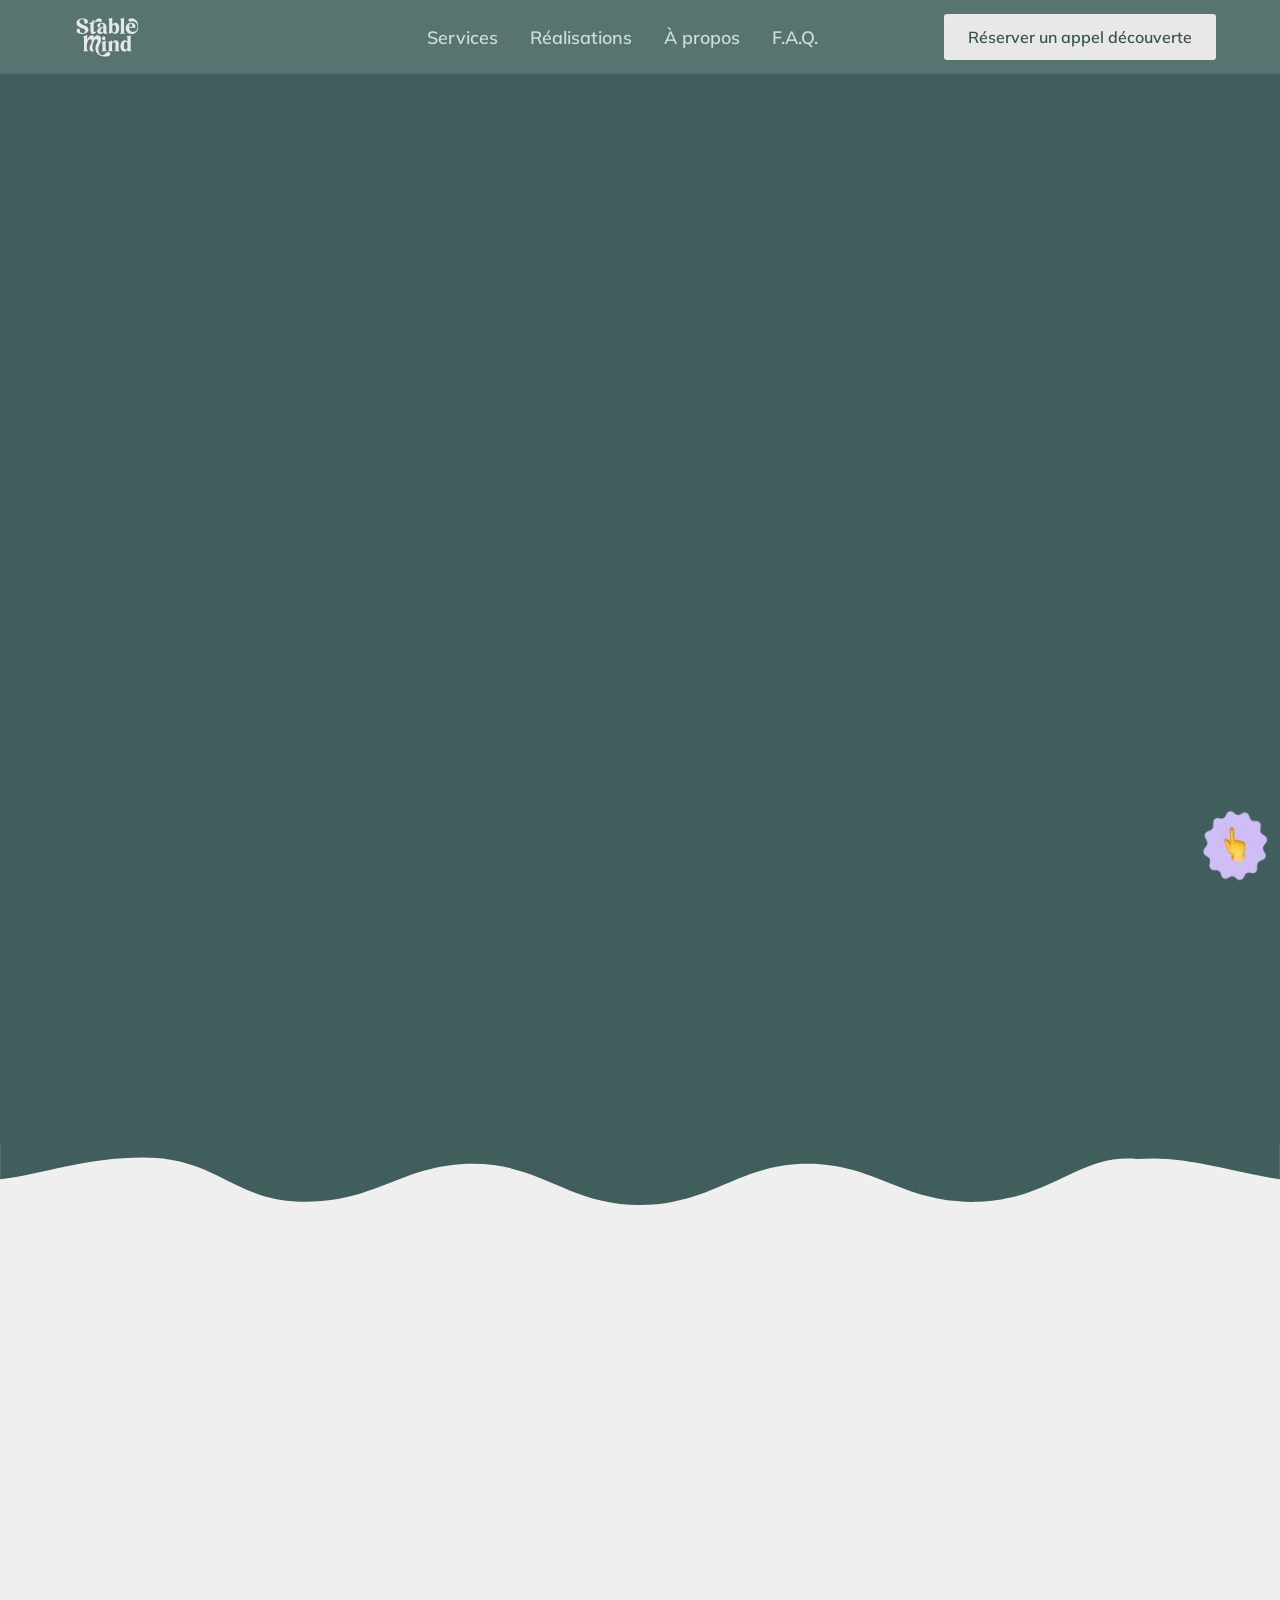
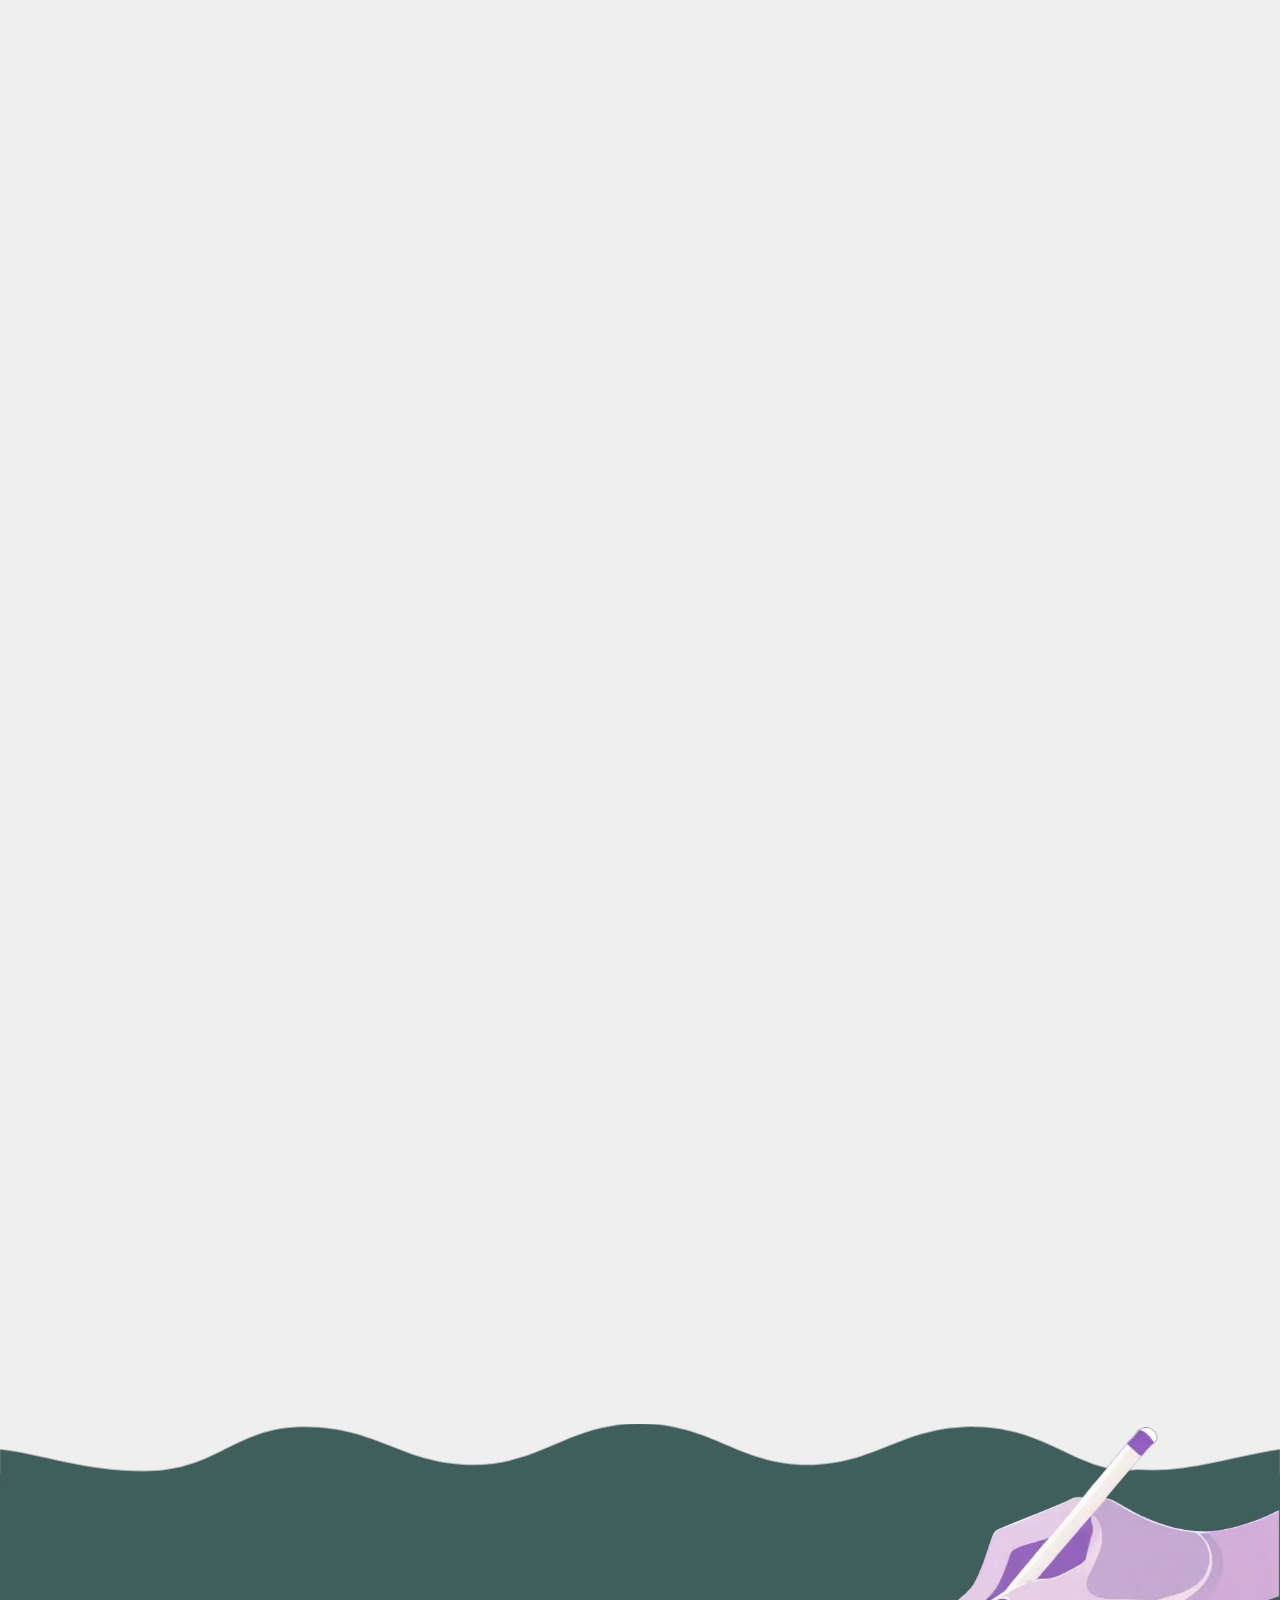
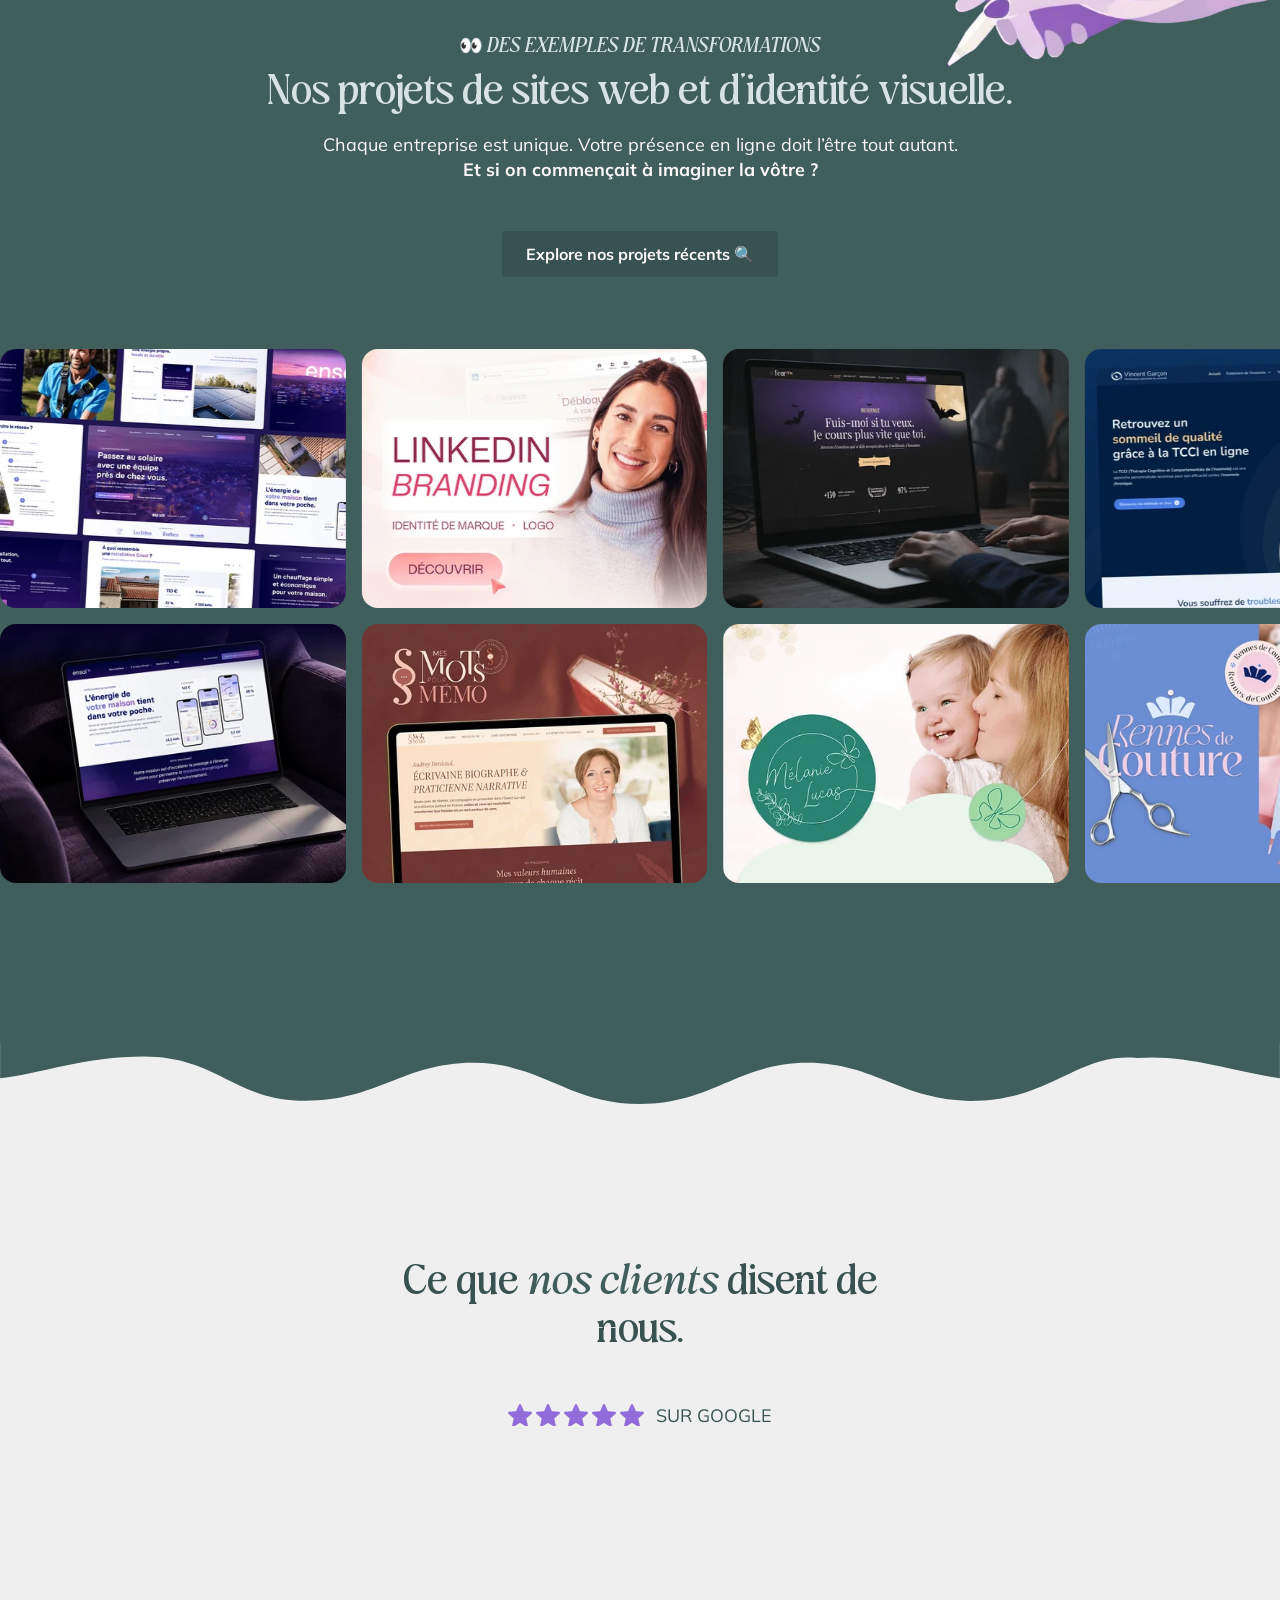
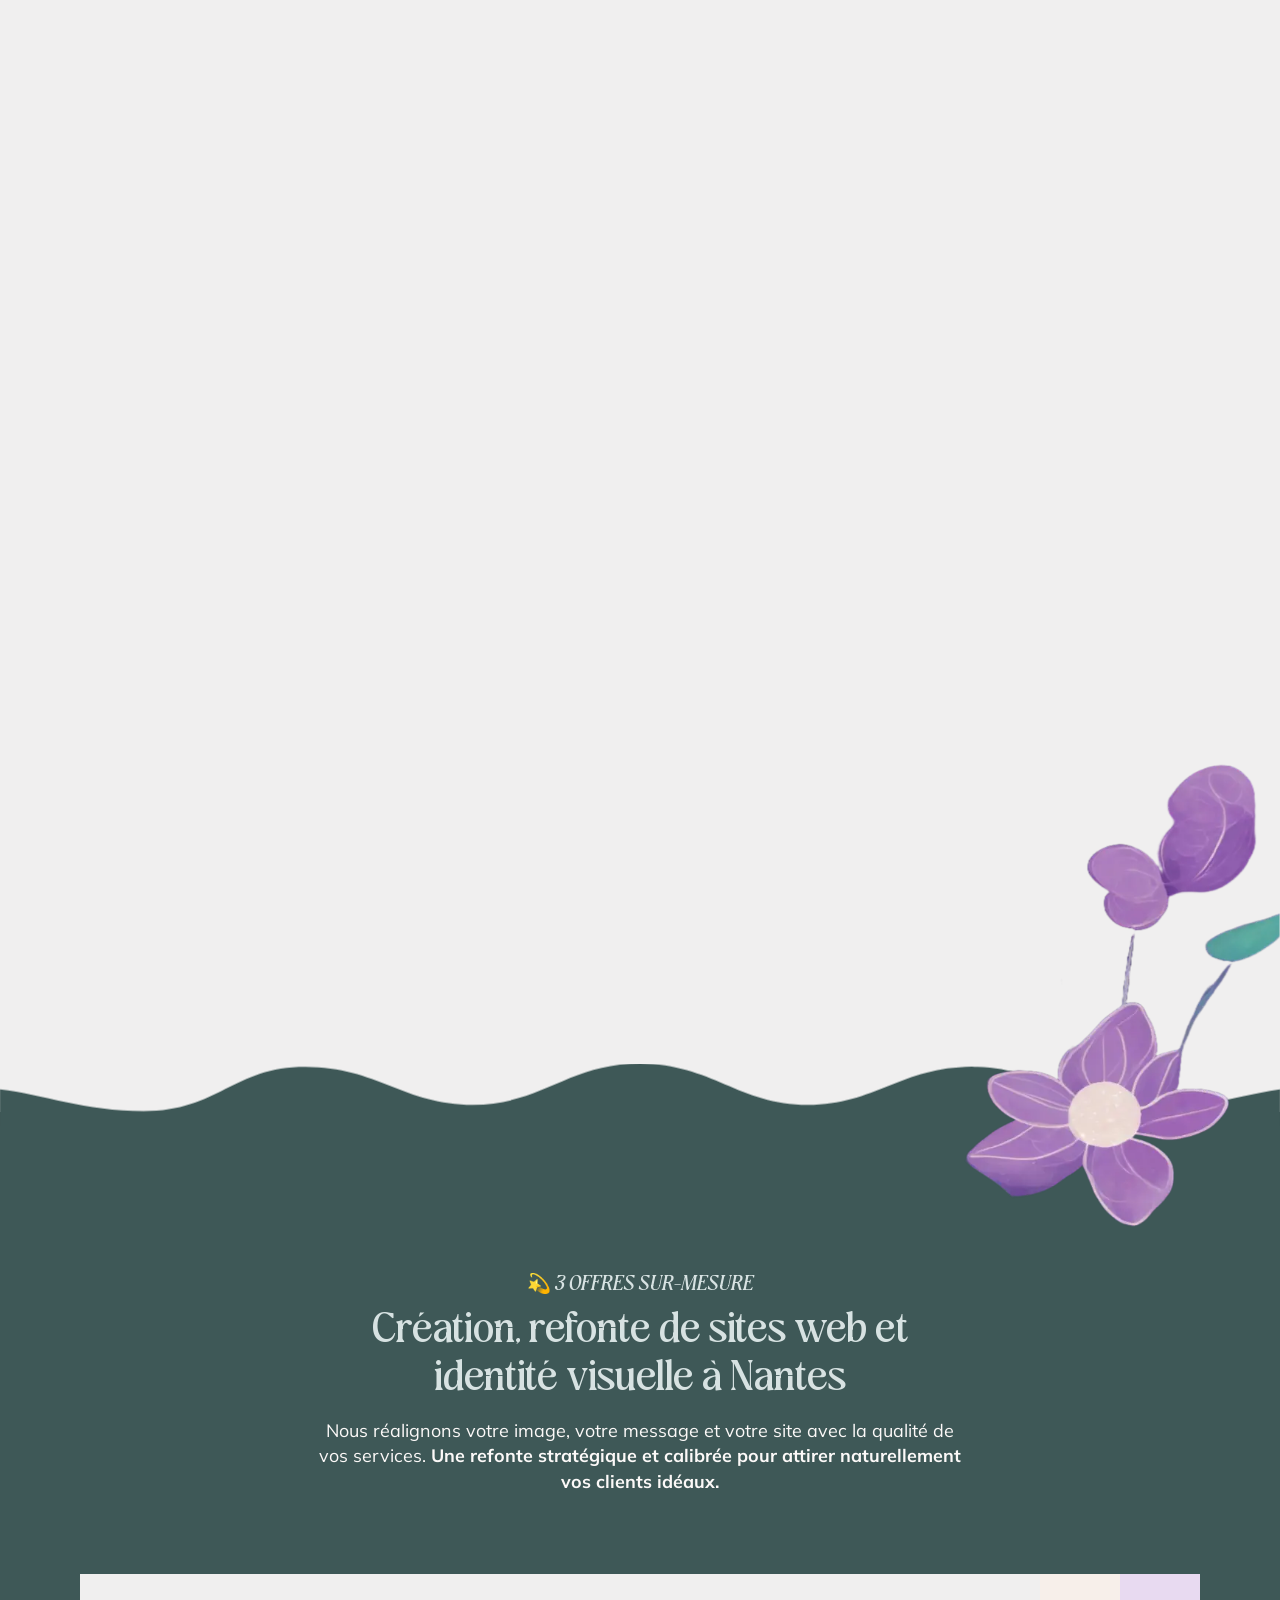
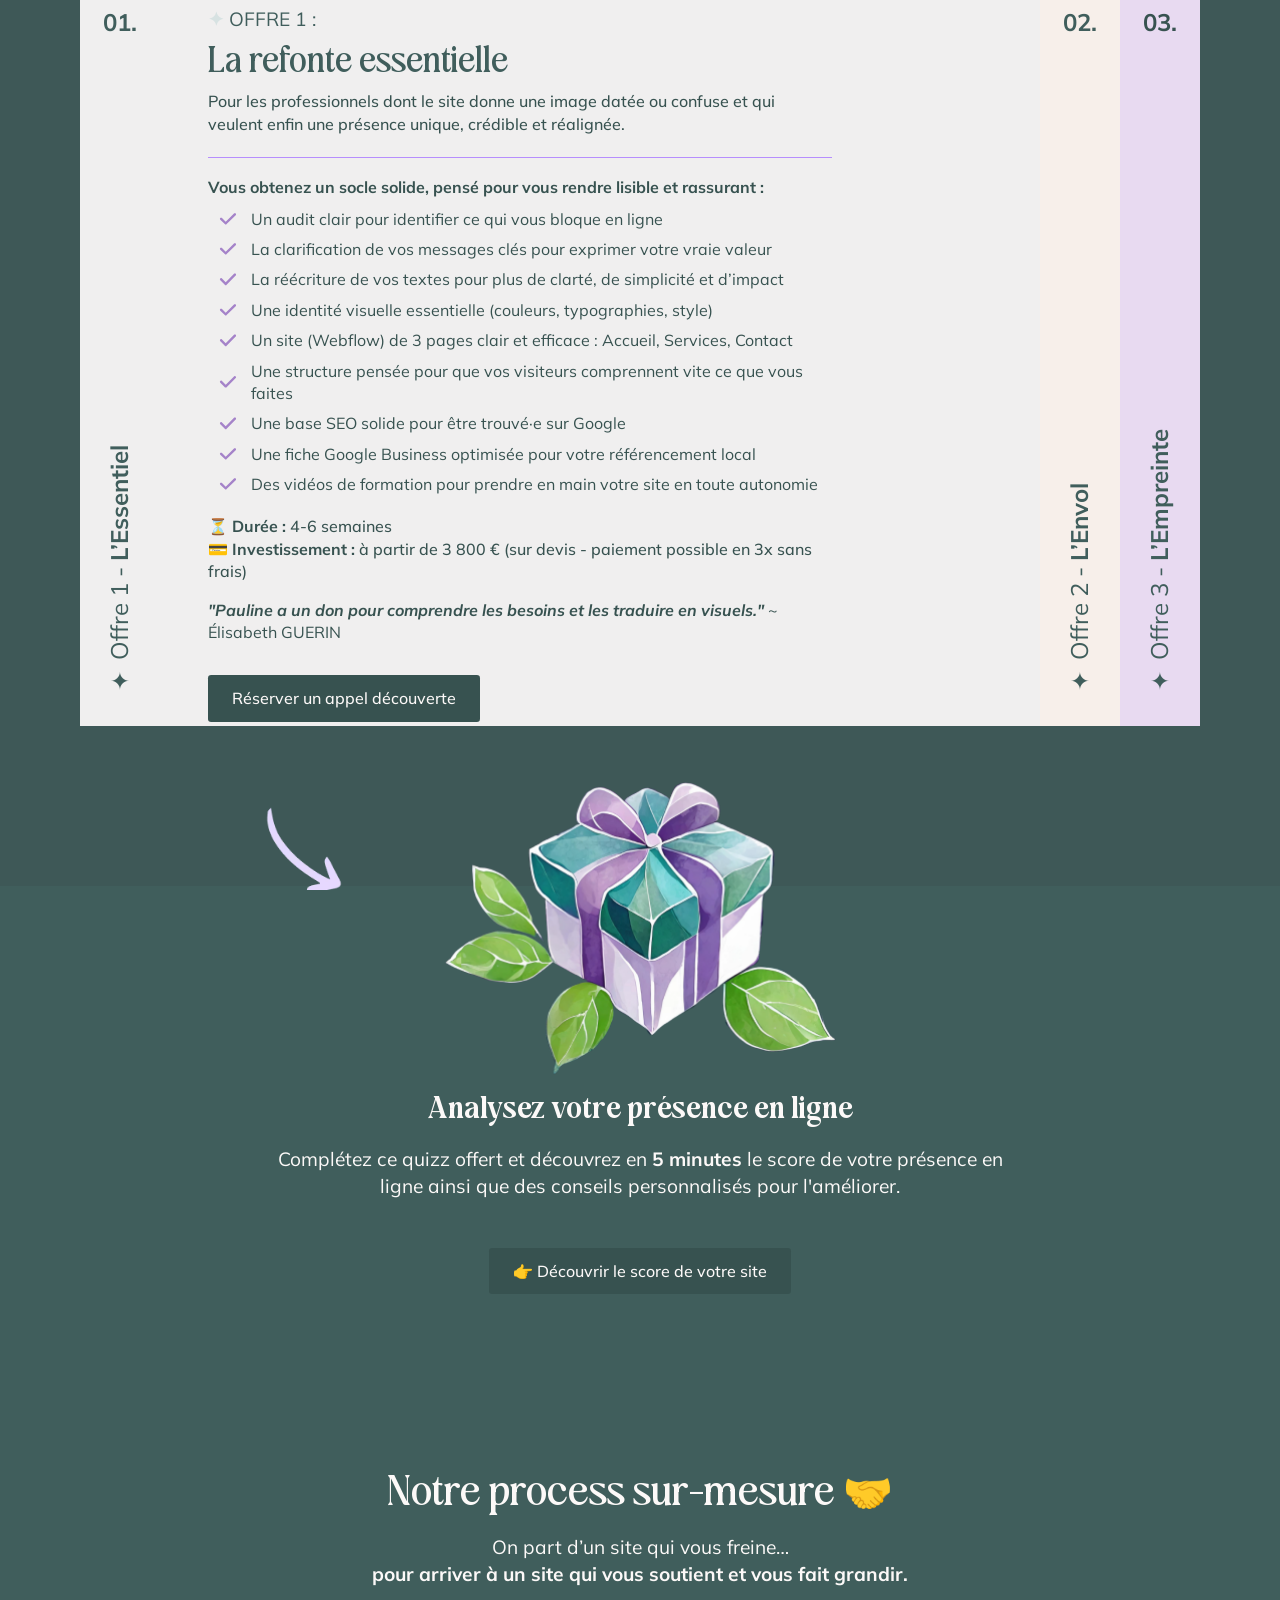
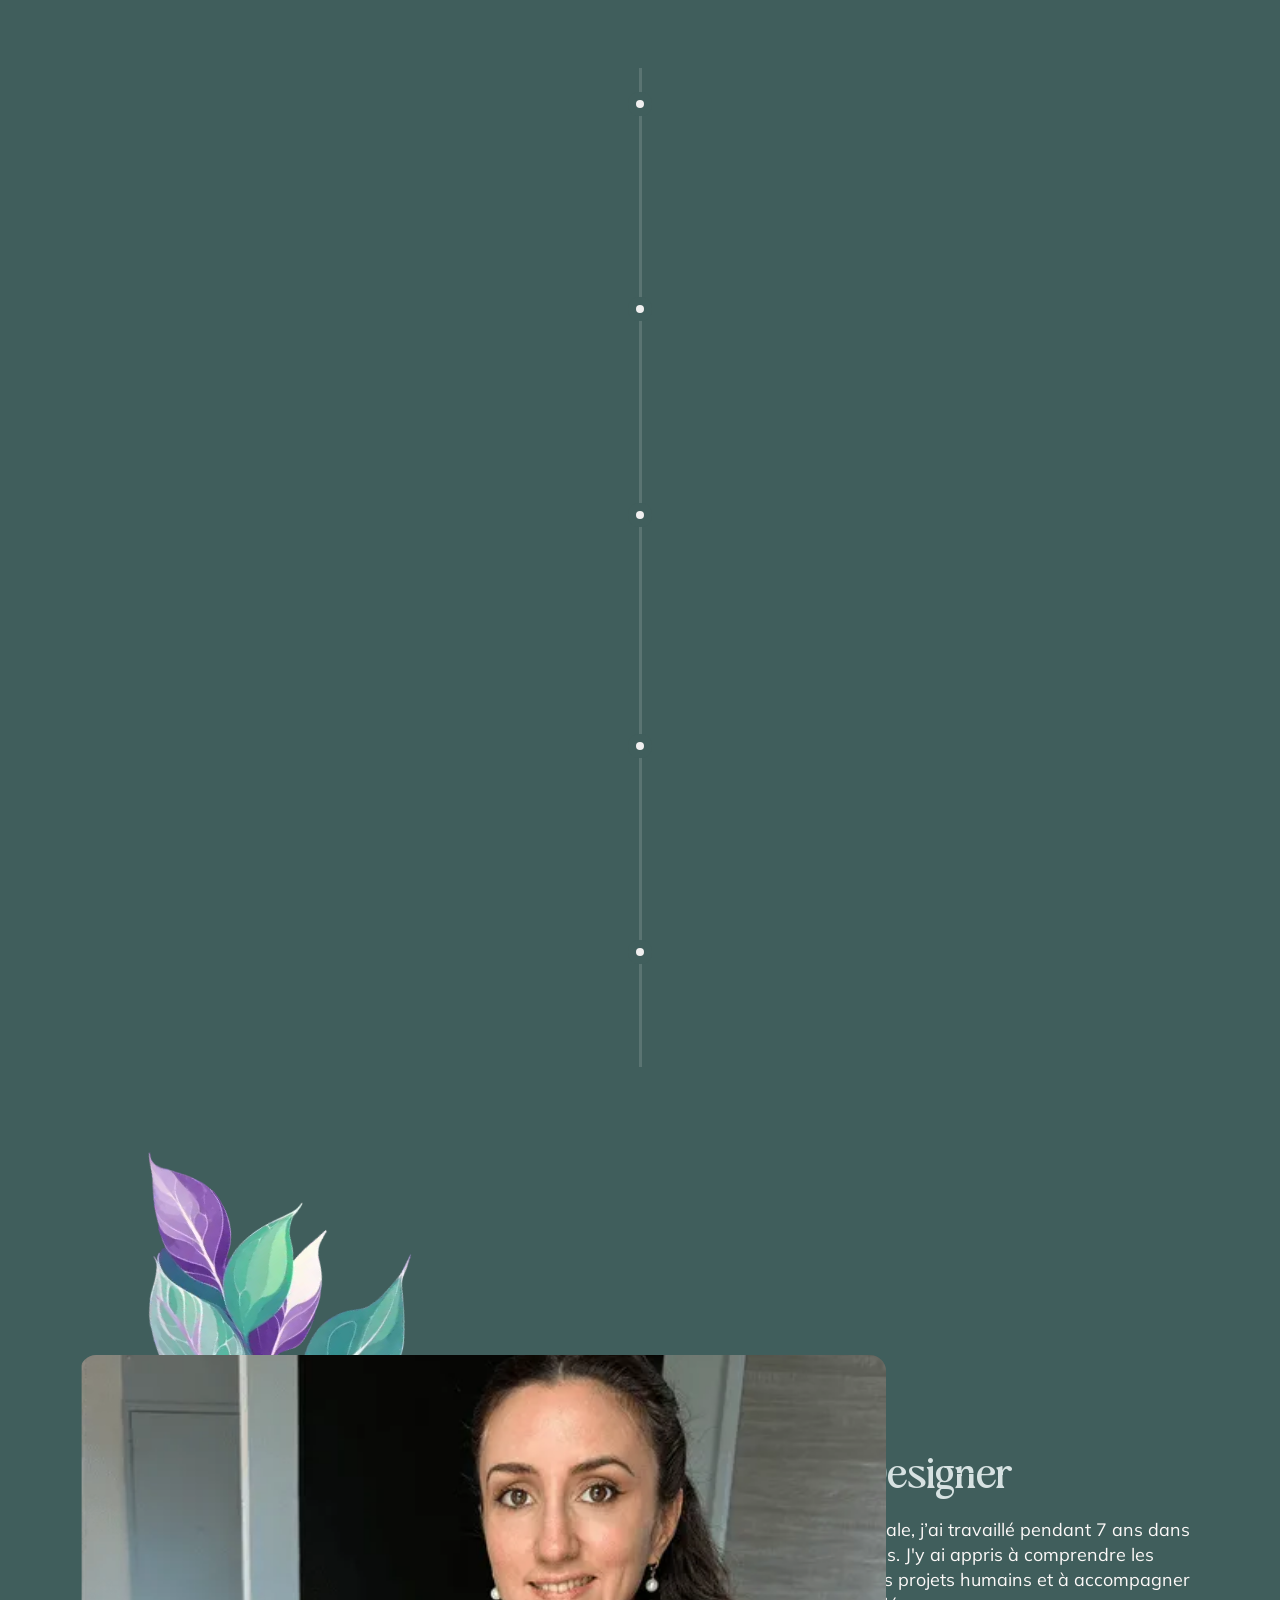
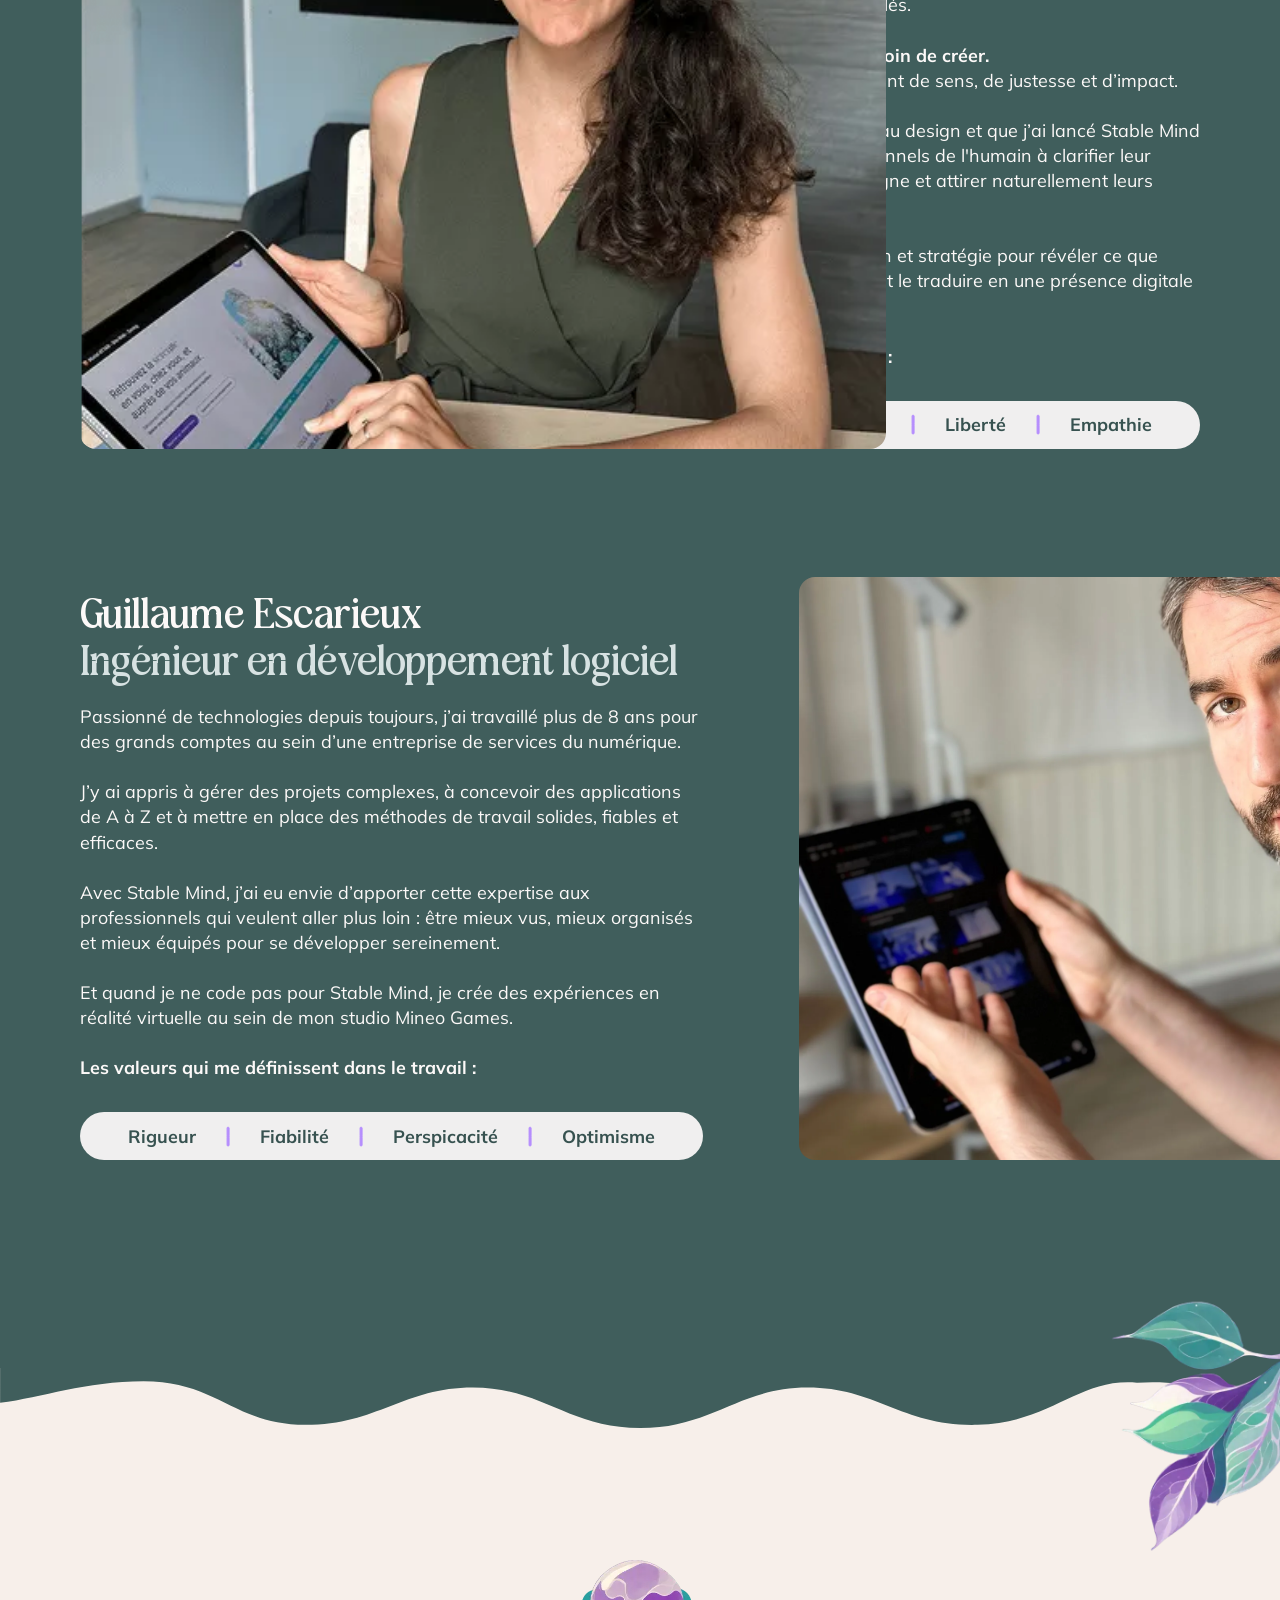
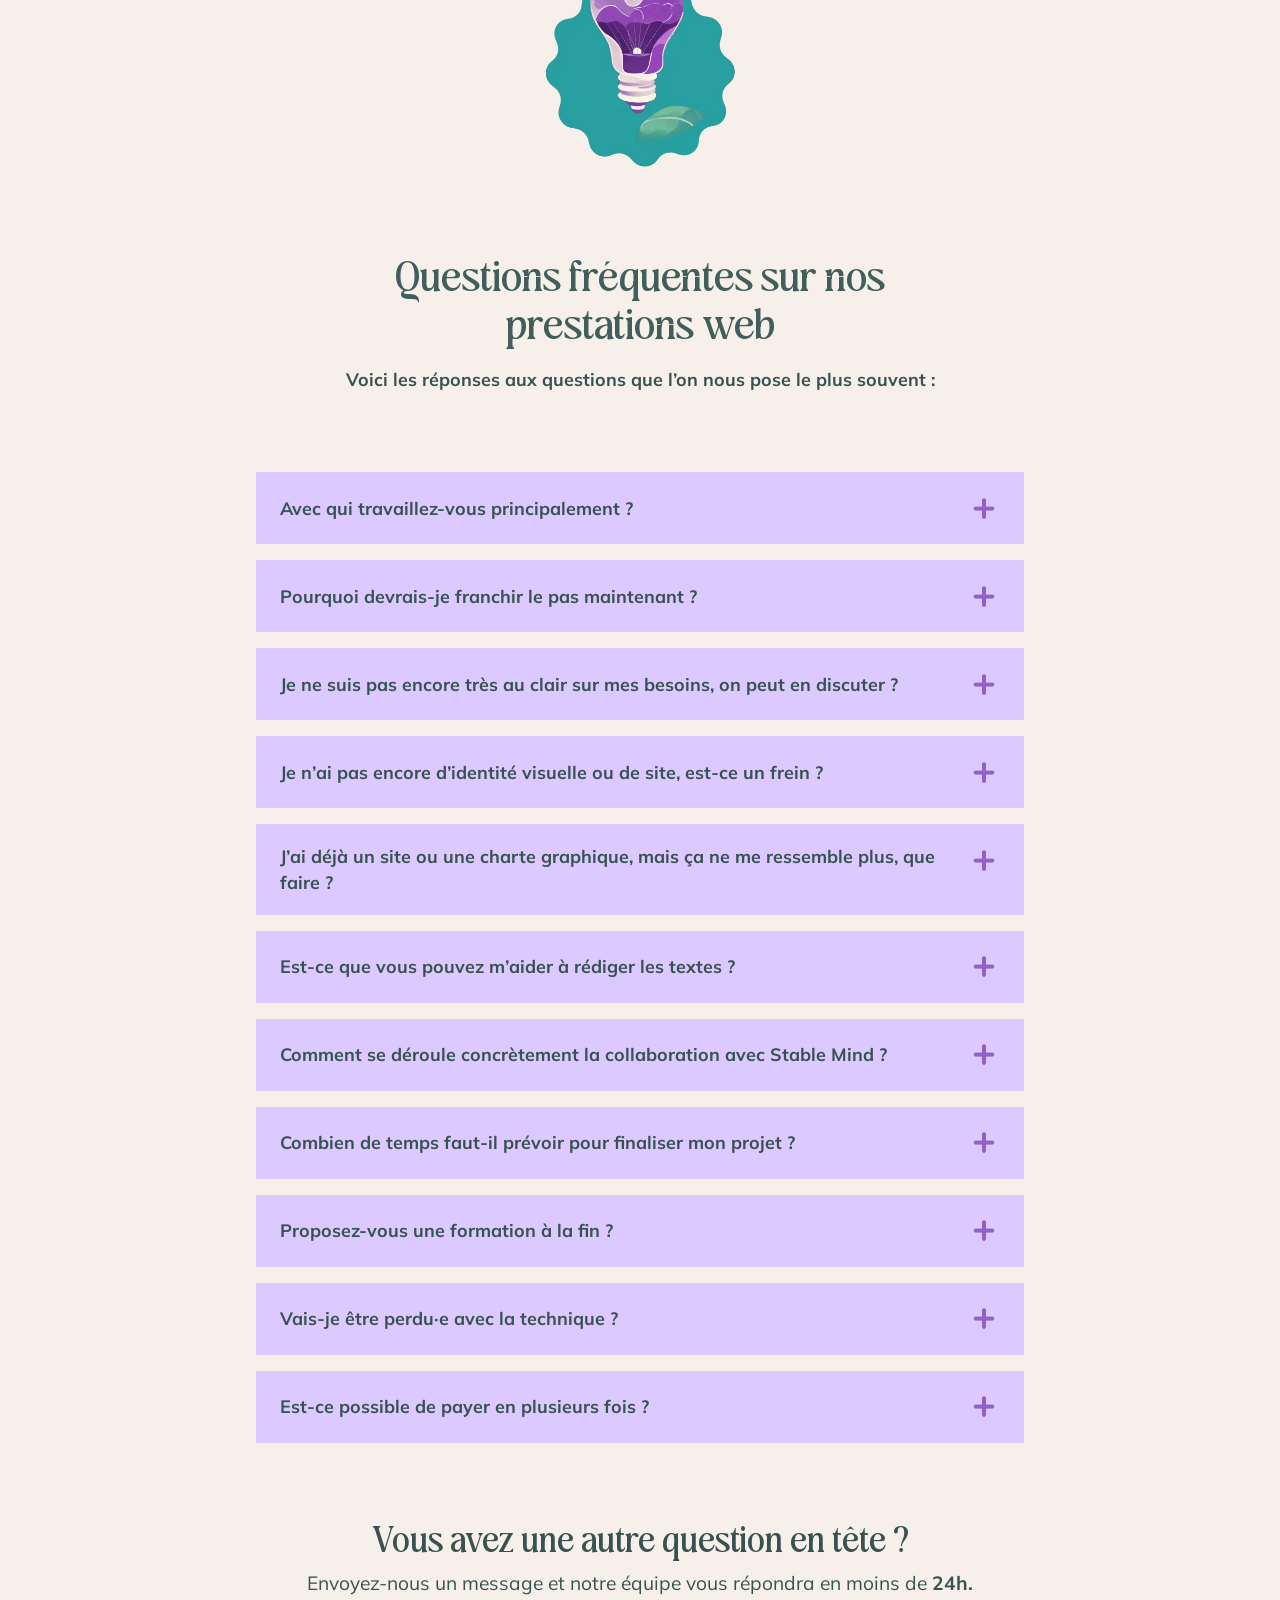
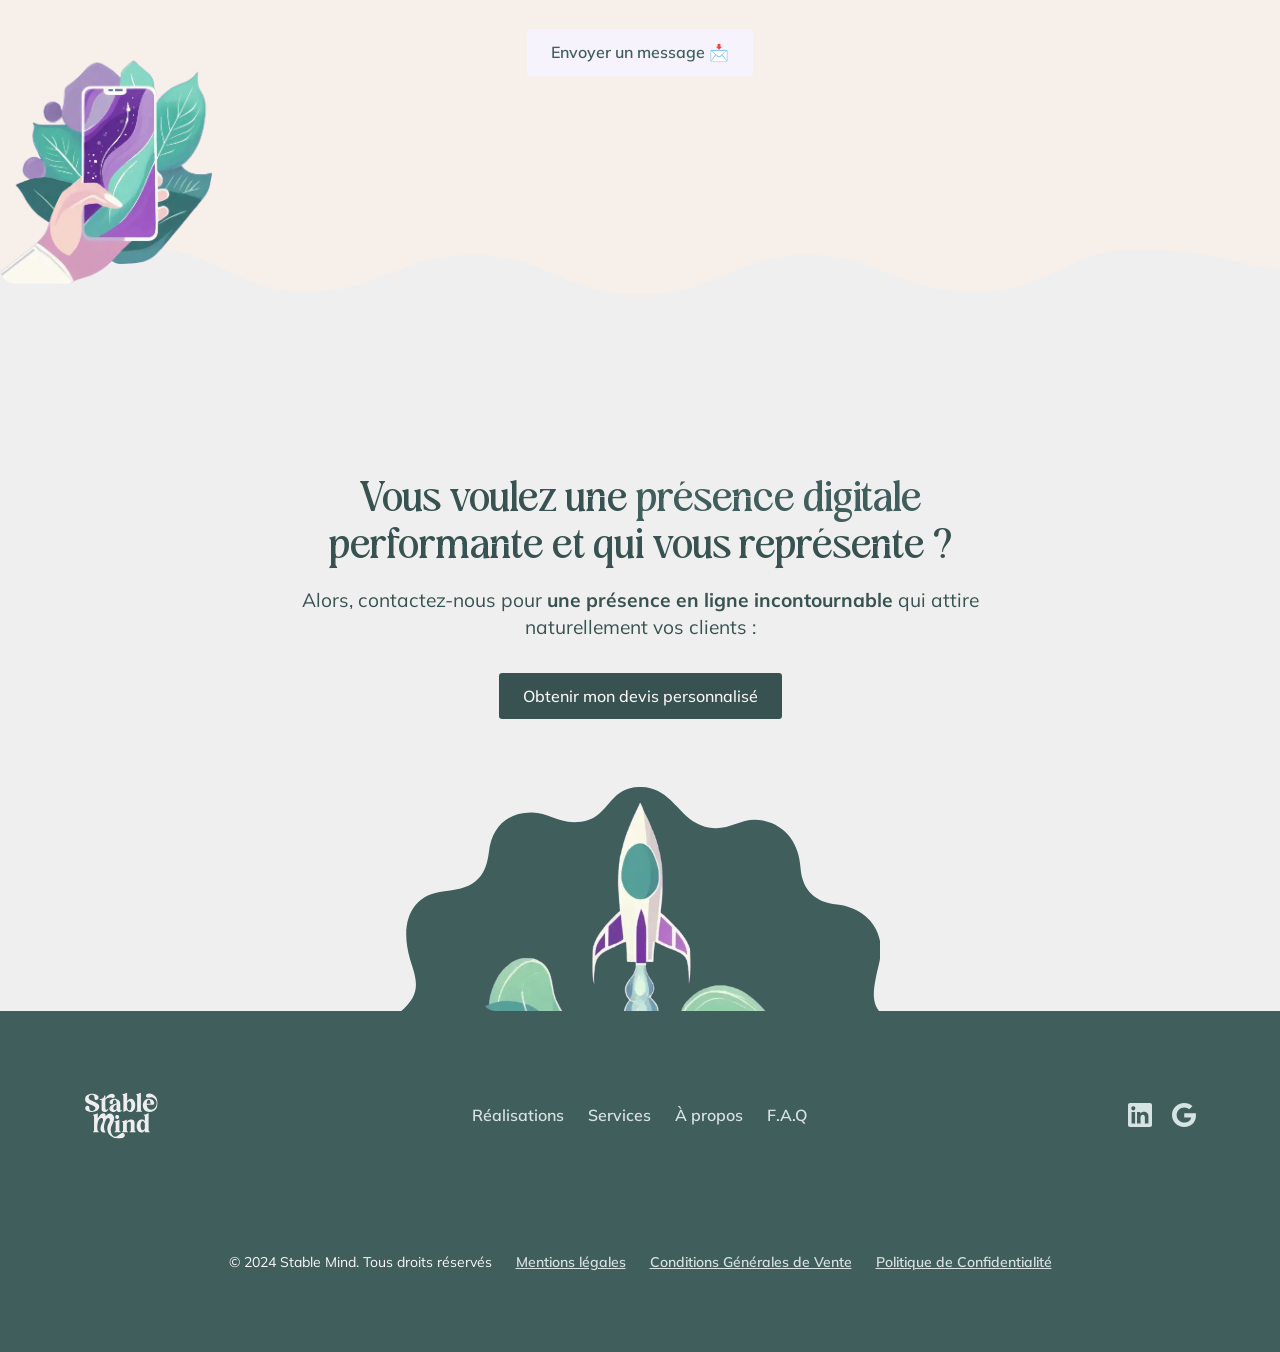
==== commit 5982348e: "Optimize Nantes SEO and restore scalloped rocket backdrop" ====
--- a/site/index.html
+++ b/site/index.html
@@ -2,14 +2,128 @@
 <html data-wf-page="659ee424119e88f192261d67" data-wf-site="659ee424119e88f192261d21" lang="fr">
 <head>
   <meta charset="utf-8">
-  <title>Stable Mind - Design émotionnel pour une image inoubliable</title>
-  <meta content="Agence web spécialisée dans la création et refonte de sites web et identité visuelle pour PME ambitieuses. Stratégie digitale et accompagnement croissance inclus." name="description">
-  <meta content="Agence web spécialisée dans la création et refonte de sites web et identité visuelle pour PME ambitieuses. Stratégie digitale et accompagnement croissance inclus." property="og:description">
-  <meta content="https://cdn.prod.website-files.com/659ee424119e88f192261d21/682d920e1d0749a4472b19f3_Site%20WEB%20de%20Pauline%20GENESTIER%20-%20Stable%20Mind%20-%20UX%20UI%20et%20Graphic%20Designer%20%C3%A0%20Nantes.webp" property="og:image">
-  <meta content="Agence web spécialisée dans la création et refonte de sites web et identité visuelle pour PME ambitieuses. Stratégie digitale et accompagnement croissance inclus." name="twitter:description">
-  <meta content="https://cdn.prod.website-files.com/659ee424119e88f192261d21/682d920e1d0749a4472b19f3_Site%20WEB%20de%20Pauline%20GENESTIER%20-%20Stable%20Mind%20-%20UX%20UI%20et%20Graphic%20Designer%20%C3%A0%20Nantes.webp" name="twitter:image">
+  <title>Création et refonte de sites web à Nantes | Stable Mind</title>
+  <meta name="description" content="Stable Mind accompagne les entrepreneurs et PME à Nantes : création et refonte de sites web, identité visuelle et stratégie digitale. Parlons de votre projet.">
+  <link rel="canonical" href="https://www.stablemind.fr/">
+  <meta name="robots" content="index, follow, max-image-preview:large">
+  <meta property="og:title" content="Création et refonte de sites web à Nantes | Stable Mind">
+  <meta property="og:description" content="Stable Mind accompagne les entrepreneurs et PME à Nantes : création et refonte de sites web, identité visuelle et stratégie digitale. Parlons de votre projet.">
+  <meta property="og:type" content="website">
+  <meta property="og:site_name" content="Stable Mind">
+  <meta property="og:locale" content="fr_FR">
+  <meta property="og:image" content="https://www.stablemind.fr/images/stablemind-nantes-partage.jpg">
+  <meta property="og:image:width" content="1200">
+  <meta property="og:image:height" content="630">
+  <meta property="og:image:alt" content="Stable Mind — création et refonte de sites web à Nantes">
+  <meta property="og:url" content="https://www.stablemind.fr/">
+  <meta name="twitter:card" content="summary_large_image">
+  <meta name="twitter:title" content="Création et refonte de sites web à Nantes | Stable Mind">
+  <meta name="twitter:description" content="Stable Mind accompagne les entrepreneurs et PME à Nantes : création et refonte de sites web, identité visuelle et stratégie digitale. Parlons de votre projet.">
+  <meta name="twitter:image" content="https://www.stablemind.fr/images/stablemind-nantes-partage.jpg">
+  <meta name="twitter:image:alt" content="Stable Mind — création et refonte de sites web à Nantes">
+  <script type="application/ld+json">{
+  "@context": "https://schema.org",
+  "@graph": [
+    {
+      "@type": "ProfessionalService",
+      "@id": "https://www.stablemind.fr/#entreprise",
+      "name": "Stable Mind",
+      "url": "https://www.stablemind.fr/",
+      "logo": "https://www.stablemind.fr/images/logo_stablemind_white.svg",
+      "image": "https://www.stablemind.fr/images/stablemind-nantes-partage.jpg",
+      "description": "Création et refonte de sites web, identité visuelle et stratégie digitale pour les entrepreneurs et PME à Nantes.",
+      "telephone": "+33668277982",
+      "email": "pauline@stablemind.fr",
+      "address": {
+        "@type": "PostalAddress",
+        "addressLocality": "Sainte-Luce-sur-Loire",
+        "postalCode": "44980",
+        "addressCountry": "FR"
+      },
+      "areaServed": [
+        {
+          "@type": "City",
+          "name": "Nantes"
+        },
+        {
+          "@type": "Country",
+          "name": "France"
+        }
+      ],
+      "sameAs": [
+        "https://www.linkedin.com/in/paulinegenestier/",
+        "https://www.behance.net/paulinegenesti"
+      ],
+      "founder": {
+        "@type": "Person",
+        "name": "Pauline Genestier"
+      },
+      "hasOfferCatalog": {
+        "@type": "OfferCatalog",
+        "name": "Services web et identité visuelle",
+        "itemListElement": [
+          {
+            "@type": "Offer",
+            "itemOffered": {
+              "@type": "Service",
+              "name": "Création et refonte de sites web",
+              "provider": {
+                "@id": "https://www.stablemind.fr/#entreprise"
+              }
+            }
+          },
+          {
+            "@type": "Offer",
+            "itemOffered": {
+              "@type": "Service",
+              "name": "Identité visuelle",
+              "provider": {
+                "@id": "https://www.stablemind.fr/#entreprise"
+              }
+            }
+          },
+          {
+            "@type": "Offer",
+            "itemOffered": {
+              "@type": "Service",
+              "name": "Stratégie digitale",
+              "provider": {
+                "@id": "https://www.stablemind.fr/#entreprise"
+              }
+            }
+          }
+        ]
+      }
+    },
+    {
+      "@type": "WebSite",
+      "@id": "https://www.stablemind.fr/#site",
+      "url": "https://www.stablemind.fr/",
+      "name": "Stable Mind",
+      "inLanguage": "fr-FR",
+      "publisher": {
+        "@id": "https://www.stablemind.fr/#entreprise"
+      }
+    },
+    {
+      "@type": "WebPage",
+      "@id": "https://www.stablemind.fr/#page",
+      "url": "https://www.stablemind.fr/",
+      "name": "Création et refonte de sites web à Nantes | Stable Mind",
+      "description": "Stable Mind accompagne les entrepreneurs et PME à Nantes : création et refonte de sites web, identité visuelle et stratégie digitale. Parlons de votre projet.",
+      "inLanguage": "fr-FR",
+      "isPartOf": {
+        "@id": "https://www.stablemind.fr/#site"
+      },
+      "about": {
+        "@id": "https://www.stablemind.fr/#entreprise"
+      }
+    }
+  ]
+}</script>
+
   <meta content="width=device-width, initial-scale=1" name="viewport">
-  <meta content="google-site-verification=tcRDvtpjel-f5jcYhmmBqXW1y2SXDCsSAJ76ckuyitY" name="google-site-verification">
+  <meta content="tcRDvtpjel-f5jcYhmmBqXW1y2SXDCsSAJ76ckuyitY" name="google-site-verification">
   <meta content="Webflow" name="generator">
   <link href="css/normalize.css" rel="stylesheet" type="text/css">
   <link href="css/webflow.css" rel="stylesheet" type="text/css">
@@ -18,7 +132,7 @@
   <script type="text/javascript">!function(o,c){var n=c.documentElement,t=" w-mod-";n.className+=t+"js",("ontouchstart"in o||o.DocumentTouch&&c instanceof DocumentTouch)&&(n.className+=t+"touch")}(window,document);</script>
   <link href="images/favicon.png" rel="shortcut icon" type="image/x-icon">
   <link href="images/webclip.png" rel="apple-touch-icon">
-  <link href="https://www.stablemind.fr" rel="canonical">
+
   <meta name="format-detection" content="telephone=no">
   <!--  Google Tag Manager  -->
   <script>(function(w,d,s,l,i){w[l]=w[l]||[];w[l].push({'gtm.start':
@@ -27,62 +141,11 @@
 'https://www.googletagmanager.com/gtm.js?id='+i+dl;f.parentNode.insertBefore(j,f);
 })(window,document,'script','dataLayer','GTM-M9ZDG9HV');</script>
   <!--  End Google Tag Manager  -->
-  <script type="application/ld+json">
-{
-  "@context": "https://schema.org",
-  "@type": "ProfessionalService",
-  "name": "Stable Mind",
-  "image": "https://cdn.prod.website-files.com/659ee424119e88f192261d21/660d5e748f1e22f9ee2a4d4d_Logo_StableMind_white.svg",
-  "url": "https://www.stablemind.fr",
-  "telephone": "+33668277982",
-  "email": "pauline@stablemind.fr",
-  "description": "Stable Mind offre des services de web design, de stratégie digitale et de création d'identité visuelle pour les PME.",
-  "areaServed": "France",
-  "priceRange": "€€€",
-  "openingHours": "Mo-Fr 09:00-18:00",
-  "sameAs": [
-    "https://www.linkedin.com/in/paulinegenestier/",
-    "https://www.instagram.com/stablemind.design/"
-  ],
-  "founder": {
-    "@type": "Person",
-    "name": "Pauline Genestier"
-  },
-  "hasOfferCatalog": {
-    "@type": "OfferCatalog",
-    "name": "Services de Stable Mind",
-    "itemListElement": [
-      {
-        "@type": "Offer",
-        "itemOffered": {
-          "@type": "Service",
-          "name": "Web Design",
-          "description": "Création de sites web responsifs et attractifs"
-        }
-      },
-      {
-        "@type": "Offer",
-        "itemOffered": {
-          "@type": "Service",
-          "name": "Stratégie Digitale",
-          "description": "Élaboration de stratégies digitales sur mesure"
-        }
-      },
-      {
-        "@type": "Offer",
-        "itemOffered": {
-          "@type": "Service",
-          "name": "Identité Visuelle",
-          "description": "Création d'identités visuelles uniques et cohérentes"
-        }
-      }
-    ]
-  }
-}
-</script>
-  <script src="https://cdn.prod.website-files.com/659ee424119e88f192261d21%2F652d31f3dc22d7b4ee708e44%2F6710cd85941d9a8a02956df8%2Fclarity_script-8.9.5.js" type="text/javascript"></script>
-  <script src="https://cdn.prod.website-files.com/659ee424119e88f192261d21%2F66ba5a08efe71070f98dd10a%2F69186cce8e9cfdd274e5e7c2%2Fm9zdg9hv-1.1.1.js" type="text/javascript"></script>
-  <link href="css/production-fixes.css?v=9" rel="stylesheet" type="text/css">
+
+  <script src="https://cdn.prod.website-files.com/659ee424119e88f192261d21%2F652d31f3dc22d7b4ee708e44%2F6710cd85941d9a8a02956df8%2Fclarity_script-8.9.5.js" type="text/javascript" defer></script>
+  <script src="https://cdn.prod.website-files.com/659ee424119e88f192261d21%2F66ba5a08efe71070f98dd10a%2F69186cce8e9cfdd274e5e7c2%2Fm9zdg9hv-1.1.1.js" type="text/javascript" defer></script>
+  <link href="css/production-fixes.css?v=11" rel="stylesheet" type="text/css">
+  <noscript><style>[style*="opacity:0"]{opacity:1!important}.layout413_image-wrapper{width:100%!important}.header80_content{opacity:1!important}</style></noscript>
 </head>
 <body>
   <div id="page-wrapper" class="page-wrapper">
@@ -118,8 +181,8 @@
 	margin-right: auto !important;
   margin-left: auto !important;
 }
-/* 
-Make the following elements inherit typography styles from the parent and not have hardcoded values. 
+/*
+Make the following elements inherit typography styles from the parent and not have hardcoded values.
 Important: You will not be able to style for example "All Links" in Designer with this CSS applied.
 Uncomment this CSS to use it in the project. Leave this message for future hand-off.
 */
@@ -244,14 +307,14 @@
     </div>
     <div class="sticky_footer w-clearfix">
       <a id="scroll-up" href="#page-wrapper" class="link-block w-inline-block w-clearfix">
-        <div class="sticky_footer_button"></div><img src="images/purple_star_finger.webp" loading="lazy" data-w-id="7cc1f181-4a3e-29c1-765f-931d5a197cf6" alt="Bouton pour faire défiler vers le haut de la page représentant un doigt pointé vers le haut" class="is-image-hero icon-height-xxlarge button_scroll_up">
+        <div class="sticky_footer_button"></div><img src="images/purple_star_finger.webp" loading="lazy" data-w-id="7cc1f181-4a3e-29c1-765f-931d5a197cf6" alt="Bouton pour faire défiler vers le haut de la page représentant un doigt pointé vers le haut" class="is-image-hero icon-height-xxlarge button_scroll_up" decoding="async">
       </a>
     </div>
     <div class="section_navbar2">
       <div data-animation="default" class="navbar2_component background-color-primary w-nav" data-easing2="ease" fs-scrolldisable-element="smart-nav" data-easing="ease" data-collapse="medium" data-w-id="1fa4ec1e-c7b9-787c-a633-c99002ce3177" role="banner" data-duration="400">
         <div class="navbar2_container text-color-primary">
           <a href="#header" class="navbar2_logo-link w-nav-brand">
-            <div class="w-layout-blockcontainer container-small w-container"><img src="images/logo_stablemind_white.svg" loading="lazy" width="83" height="49" alt="Logo de l&#x27;entreprise Stable Mind" data-w-id="1fa4ec1e-c7b9-787c-a633-c99002ce317b" class="navbar2_logo margin-xsmall"></div>
+            <div class="w-layout-blockcontainer container-small w-container"><img src="images/logo_stablemind_white.svg" loading="eager" alt="Logo de l'entreprise Stable Mind" data-w-id="1fa4ec1e-c7b9-787c-a633-c99002ce317b" class="navbar2_logo margin-xsmall" decoding="async" width="83" height="49"></div>
           </a>
           <nav role="navigation" id="w-node-_1fa4ec1e-c7b9-787c-a633-c99002ce317c-02ce3176" class="navbar2_menu w-nav-menu">
             <a href="#services" data-w-id="1fa4ec1e-c7b9-787c-a633-c99002ce317d" class="navbar2_link w-nav-link">Services</a>
@@ -260,7 +323,7 @@
             <a href="#FAQ" data-w-id="1fa4ec1e-c7b9-787c-a633-c99002ce3183" class="navbar2_link w-nav-link">F.A.Q.</a>
           </nav>
           <div class="navbar2_button-wrapper">
-            <a href="https://zcal.co/i/Wrt-oJ8Q" target="_blank" class="button is-icon hide-mobile-landscape w-inline-block">
+            <a href="https://zcal.co/i/Wrt-oJ8Q" target="_blank" class="button is-icon hide-mobile-landscape w-inline-block" rel="noopener">
               <div class="text-size-small header-text-button">Réserver un appel découverte</div>
             </a>
             <div class="navbar2_menu-button w-nav-button">
@@ -276,26 +339,27 @@
         </div>
       </div>
     </div>
+    <main id="contenu">
     <header id="header" class="section_header80 overflow-hidden">
       <div class="padding-global background-color-primary">
         <div class="header80_component">
           <div class="header80_content-wrapper">
             <div class="header80_images-wrapper">
               <div class="header80_image-list">
-                <div data-w-id="d26485da-387e-c9ae-c7d9-cbfe59968cdf" style="opacity:0" class="header80_image-wrapper is-image-1"><img src="images/eyes_1.webp" loading="lazy" width="1025" height="1025" alt="" srcset="images/eyes_1eyes.webp 500w, images/eyes_1eyes.webp 800w, images/eyes_1.webp 1025w" sizes="(max-width: 1025px) 100vw, 1025px" class="is-image-hero header80_image is-image-1"></div>
-                <div data-w-id="42923bb0-80cc-8e41-a711-0ccb554ddae5" style="opacity:0" class="header80_image-wrapper is-image-3"><img class="is-image-hero header80_image is-image-3" src="images/hand-scrolling-on-smartphone_1.webp" width="1025" height="1025" alt="Illustration d&#x27;une main qui scrolle sur un téléphone portable" sizes="(max-width: 1025px) 100vw, 1025px" id="w-node-_42923bb0-80cc-8e41-a711-0ccb554ddae6-92261d67" loading="lazy" srcset="images/hand-scrolling-on-smartphone_1hand-scrolling-on-smartphone.webp 500w, images/hand-scrolling-on-smartphone_1hand-scrolling-on-smartphone.webp 800w, images/hand-scrolling-on-smartphone_1.webp 1025w"></div>
-                <div data-w-id="42923bb0-80cc-8e41-a711-0ccb554ddae1" style="opacity:0" class="header80_image-wrapper is-image-5"><img src="images/illustration_souris_ordinateur_ia_ambiance_naturelle.webp_1.webp" loading="lazy" width="1025" height="1025" alt="Illustration d&#x27;une souris d&#x27;ordinateur" srcset="images/illustration_souris_ordinateur_ia_ambiance_naturelle.webp_1illustration_souris_ordinateur_ia_ambiance_naturelle.webp.webp 500w, images/illustration_souris_ordinateur_ia_ambiance_naturelle.webp_1illustration_souris_ordinateur_ia_ambiance_naturelle.webp.webp 800w, images/illustration_souris_ordinateur_ia_ambiance_naturelle.webp_1.webp 1025w" sizes="(max-width: 1025px) 100vw, 1025px" class="is-image-hero header80_image is-image-5"></div>
-                <div data-w-id="75a8e0f8-a0f7-1b05-8d62-d7ff94e62267" style="opacity:0" class="header80_image-wrapper is-image-6"><img src="images/hand-with-smartphone_1.webp" loading="lazy" width="1025" height="1025" alt="Illustration d&#x27;une montgolfière" srcset="images/hand-with-smartphone_1hand-with-smartphone.webp 500w, images/hand-with-smartphone_1hand-with-smartphone.webp 800w, images/hand-with-smartphone_1.webp 1025w" sizes="(max-width: 1025px) 100vw, 1025px" class="is-image-hero header80_image is-image-6"></div>
-                <div data-w-id="42923bb0-80cc-8e41-a711-0ccb554ddae7" style="opacity:0" class="header80_image-wrapper is-image-4"><img class="is-image-hero header80_image is-image-4" src="images/illustration_ordinateur_ia_ambiance_naturelle_1.webp" width="1024" height="1025" alt="Illustration d&#x27;un ordinateur" sizes="(max-width: 1024px) 100vw, 1024px" id="w-node-_42923bb0-80cc-8e41-a711-0ccb554ddae8-92261d67" loading="lazy" srcset="images/illustration_ordinateur_ia_ambiance_naturelle_1illustration_ordinateur_ia_ambiance_naturelle.webp 500w, images/illustration_ordinateur_ia_ambiance_naturelle_1illustration_ordinateur_ia_ambiance_naturelle.webp 800w, images/illustration_ordinateur_ia_ambiance_naturelle_1.webp 1024w"></div>
-                <div data-w-id="f2d2d437-8fd3-a5e8-c446-2802f2b2569d" style="opacity:0" class="header80_image-wrapper is-image-2"><img src="images/illustration_femme_avec_ordinateur_ia_ambiance_naturelle.webp_1.webp" loading="lazy" width="1025" height="1025" alt="Illustration d&#x27;une femme utilisant son ordinateur" srcset="images/illustration_femme_avec_ordinateur_ia_ambiance_naturelle.webp_1illustration_femme_avec_ordinateur_ia_ambiance_naturelle.webp.webp 500w, images/illustration_femme_avec_ordinateur_ia_ambiance_naturelle.webp_1illustration_femme_avec_ordinateur_ia_ambiance_naturelle.webp.webp 800w, images/illustration_femme_avec_ordinateur_ia_ambiance_naturelle.webp_1.webp 1025w" sizes="(max-width: 1025px) 100vw, 1025px" class="is-image-hero header80_image is-image-2"></div>
+                <div data-w-id="d26485da-387e-c9ae-c7d9-cbfe59968cdf" style="opacity:0" class="header80_image-wrapper is-image-1"><img src="images/eyes_1.webp" loading="eager" alt="" srcset="images/eyes_1eyes.webp 500w, images/eyes_1eyes.webp 800w, images/eyes_1.webp 1025w" sizes="(max-width: 1025px) 100vw, 1025px" class="is-image-hero header80_image is-image-1" decoding="async" width="1025" height="1025"></div>
+                <div data-w-id="42923bb0-80cc-8e41-a711-0ccb554ddae5" style="opacity:0" class="header80_image-wrapper is-image-3"><img class="is-image-hero header80_image is-image-3" src="images/hand-scrolling-on-smartphone_1.webp" alt="Illustration d'une main qui scrolle sur un téléphone portable" sizes="(max-width: 1025px) 100vw, 1025px" id="w-node-_42923bb0-80cc-8e41-a711-0ccb554ddae6-92261d67" loading="eager" srcset="images/hand-scrolling-on-smartphone_1hand-scrolling-on-smartphone.webp 500w, images/hand-scrolling-on-smartphone_1hand-scrolling-on-smartphone.webp 800w, images/hand-scrolling-on-smartphone_1.webp 1025w" decoding="async" fetchpriority="high" width="1025" height="1025"></div>
+                <div data-w-id="42923bb0-80cc-8e41-a711-0ccb554ddae1" style="opacity:0" class="header80_image-wrapper is-image-5"><img src="images/illustration_souris_ordinateur_ia_ambiance_naturelle.webp_1.webp" loading="eager" alt="Illustration d'une souris d'ordinateur" srcset="images/illustration_souris_ordinateur_ia_ambiance_naturelle.webp_1illustration_souris_ordinateur_ia_ambiance_naturelle.webp.webp 500w, images/illustration_souris_ordinateur_ia_ambiance_naturelle.webp_1illustration_souris_ordinateur_ia_ambiance_naturelle.webp.webp 800w, images/illustration_souris_ordinateur_ia_ambiance_naturelle.webp_1.webp 1025w" sizes="(max-width: 1025px) 100vw, 1025px" class="is-image-hero header80_image is-image-5" decoding="async" width="1025" height="1025"></div>
+                <div data-w-id="75a8e0f8-a0f7-1b05-8d62-d7ff94e62267" style="opacity:0" class="header80_image-wrapper is-image-6"><img src="images/hand-with-smartphone_1.webp" loading="eager" alt="Illustration d'une montgolfière" srcset="images/hand-with-smartphone_1hand-with-smartphone.webp 500w, images/hand-with-smartphone_1hand-with-smartphone.webp 800w, images/hand-with-smartphone_1.webp 1025w" sizes="(max-width: 1025px) 100vw, 1025px" class="is-image-hero header80_image is-image-6" decoding="async" width="1025" height="1025"></div>
+                <div data-w-id="42923bb0-80cc-8e41-a711-0ccb554ddae7" style="opacity:0" class="header80_image-wrapper is-image-4"><img class="is-image-hero header80_image is-image-4" src="images/illustration_ordinateur_ia_ambiance_naturelle_1.webp" alt="Illustration d'un ordinateur" sizes="(max-width: 1024px) 100vw, 1024px" id="w-node-_42923bb0-80cc-8e41-a711-0ccb554ddae8-92261d67" loading="eager" srcset="images/illustration_ordinateur_ia_ambiance_naturelle_1illustration_ordinateur_ia_ambiance_naturelle.webp 500w, images/illustration_ordinateur_ia_ambiance_naturelle_1illustration_ordinateur_ia_ambiance_naturelle.webp 800w, images/illustration_ordinateur_ia_ambiance_naturelle_1.webp 1024w" decoding="async" width="1024" height="1025"></div>
+                <div data-w-id="f2d2d437-8fd3-a5e8-c446-2802f2b2569d" style="opacity:0" class="header80_image-wrapper is-image-2"><img src="images/illustration_femme_avec_ordinateur_ia_ambiance_naturelle.webp_1.webp" loading="eager" alt="Illustration d'une femme utilisant son ordinateur" srcset="images/illustration_femme_avec_ordinateur_ia_ambiance_naturelle.webp_1illustration_femme_avec_ordinateur_ia_ambiance_naturelle.webp.webp 500w, images/illustration_femme_avec_ordinateur_ia_ambiance_naturelle.webp_1illustration_femme_avec_ordinateur_ia_ambiance_naturelle.webp.webp 800w, images/illustration_femme_avec_ordinateur_ia_ambiance_naturelle.webp_1.webp 1025w" sizes="(max-width: 1025px) 100vw, 1025px" class="is-image-hero header80_image is-image-2" decoding="async" width="1025" height="1025"></div>
               </div>
             </div>
             <div data-w-id="42923bb0-80cc-8e41-a711-0ccb554ddaef" class="header80_content">
               <div class="div-block-11 text-align-center">
                 <div class="margin-bottom margin-medium">
-                  <h1 class="heading-7"><span class="text-color-secondary">Votre expertise</span> mérite une présence en ligne <span class="text-color-secondary">à sa hauteur</span>.</h1>
-                </div>
-                <p class="text-size-medium">Nous aidons les entrepreneurs engagés dans l&#x27;humain à élever leur présence en ligne grâce à une refonte stratégique, moderne et crédible.<br><br>Une image alignée. Un site clair. <br>Des clients qui viennent naturellement.<br></p>
+                  <h1 class="heading-7"><span class="text-color-secondary">Création et refonte</span> de sites web <span class="text-color-secondary">à Nantes</span>.</h1>
+                </div>
+                <p class="text-size-medium">À Nantes, nous accompagnons les entrepreneurs et PME dans la création et la refonte de leur site web, leur identité visuelle et leur stratégie digitale.<br><br>Une image alignée. Un site clair. <br>Des clients qui viennent naturellement.<br></p>
                 <div class="margin-top margin-large">
                   <div class="button-group z-index-2 align-center">
                     <a href="#Problems" class="button alternate w-button">Découvrir nos services 👇</a>
@@ -335,7 +399,7 @@
               </div>
             </div>
           </div>
-        </div><img src="images/wave-green.svg" loading="lazy" height="Auto" alt="" class="transition-full-page">
+        </div><img src="images/wave-green.svg" loading="lazy" alt="" class="transition-full-page" decoding="async">
       </div>
     </section>
     <section id="Problems" class="section_layout331 background-color-primary alternate">
@@ -351,7 +415,7 @@
                 </div>
                 <div class="margin-bottom margin-xxlarge">
                   <div class="text-align-left">
-                    <h2 class="heading-2">Votre activité évolue mais votre présence en ligne<span class="text-color-secondary alternate"> reste à la traine</span>.</h2>
+                    <h2 class="heading-2">Votre activité évolue mais votre présence en ligne<span class="text-color-secondary alternate"> reste à la traîne</span>.</h2>
                     <div class="margin-top margin-small">
                       <div class="margin-bottom margin-xxsmall">
                         <div class="text-color-primary alternate text-weight-semibold">✖️ Vous attirez des clients qui ne vous ressemblent pas (ou plus).<br>✖️ Vous vous épuisez à compenser une image qui n’attire plus assez.<br>✖️ Vous en avez marre de dépendre de vos actions pour remplir votre agenda.<br>‍<br>👉 <strong>Voici les 3 problèmes que nous observons le plus souvent chez nos clients :</strong><br></div>
@@ -362,7 +426,7 @@
               </div>
               <div class="w-layout-grid layout331_list">
                 <div class="layout331_item background-color-primary">
-                  <div class="margin-bottom margin-small"><img src="images/smiley_choque.webp" loading="lazy" alt="" class="max-width-xlarge"></div>
+                  <div class="margin-bottom margin-small"><img src="images/smiley_choque.webp" loading="lazy" alt="" class="max-width-xlarge" decoding="async"></div>
                   <div class="margin-bottom margin-medium">
                     <h3 class="heading-style-h5 padding-custom1 background-color-quaternary text-color-primary">Image de marque</h3>
                   </div>
@@ -372,7 +436,7 @@
                   </div>
                 </div>
                 <div class="layout331_item background-color-primary">
-                  <div class="margin-bottom margin-small"><img src="images/smiley_doigt_leve.webp" loading="lazy" alt="" class="max-width-xlarge"></div>
+                  <div class="margin-bottom margin-small"><img src="images/smiley_doigt_leve.webp" loading="lazy" alt="" class="max-width-xlarge" decoding="async"></div>
                   <div class="margin-bottom margin-medium">
                     <h3 class="heading-style-h5 padding-custom1 background-color-quaternary text-color-primary">Visibilité locale</h3>
                   </div>
@@ -382,7 +446,7 @@
                   </div>
                 </div>
                 <div class="layout331_item background-color-primary">
-                  <div class="margin-bottom margin-small"><img src="images/smiley_argent.png" loading="lazy" alt="" class="max-width-xlarge"></div>
+                  <div class="margin-bottom margin-small"><img src="images/smiley_argent.png" loading="lazy" alt="" class="max-width-xlarge" decoding="async"></div>
                   <div class="margin-bottom margin-medium">
                     <h3 class="heading-style-h5 padding-custom1 background-color-quaternary text-color-primary">Le parcours client</h3>
                   </div>
@@ -402,7 +466,7 @@
         <div class="container-large">
           <div class="padding-section-small">
             <div class="margin-bottom margin-xxlarge">
-              <div data-w-id="27f42979-3205-8f5a-d3c6-90e87cae85f2" style="opacity:0" class="text-color-primary alternate w-clearfix"><img src="images/etoile-vert-actuel.svg" loading="lazy" alt="" class="testimonial17-image-decoration-secondary"><img src="images/fusee_1.webp" loading="lazy" data-w-id="ba51e3e7-777c-9a4e-8518-2ac526ebf5bb" sizes="(max-width: 479px) 100vw, 240px" alt="" srcset="images/fusee_1fusee.webp 500w, images/fusee_1.webp 531w" class="testimonial17-image-decoration">
+              <div data-w-id="27f42979-3205-8f5a-d3c6-90e87cae85f2" style="opacity:0" class="text-color-primary alternate w-clearfix"><img src="images/etoile-vert-actuel.svg" loading="lazy" alt="" class="testimonial17-image-decoration-secondary" decoding="async"><img src="images/fusee_1.webp" loading="lazy" data-w-id="ba51e3e7-777c-9a4e-8518-2ac526ebf5bb" sizes="(max-width: 479px) 100vw, 240px" alt="" srcset="images/fusee_1fusee.webp 500w, images/fusee_1.webp 531w" class="testimonial17-image-decoration" decoding="async">
                 <div class="align-right margin-right margin-large testimonial17-solution">
                   <div class="margin-bottom margin-xsmall">
                     <div class="heading-style-h6 text-style-allcaps text-color-tertiary alternate">✔️ Des résultats concrets</div>
@@ -419,7 +483,7 @@
                   <div class="padding-top padding-small">
                     <ul role="list" class="text-size-regular">
                       <li><strong class="text-color-tertiary alternate">Une image professionnelle et mémorable<br></strong>Qui donne confiance et envie à votre audience de vous contacter.</li>
-                      <li><span class="text-color-tertiary alternate"><strong>Des outils en ligne qui travaille pour vous</strong><br></span>Disponibles 24/7 pour informer, rassurer et convertir naturellement.</li>
+                      <li><span class="text-color-tertiary alternate"><strong>Des outils en ligne qui travaillent pour vous</strong><br></span>Disponibles 24/7 pour informer, rassurer et convertir naturellement.</li>
                       <li><strong class="text-color-tertiary alternate">Plus de rendez-vous qualifiés<br></strong>Grâce à une expérience clients claire et un message structuré.</li>
                     </ul>
                   </div>
@@ -434,62 +498,62 @@
         </div>
       </div>
     </section>
-    <main id="Projets" data-w-id="136e2d43-7706-f053-bb55-851bf808102d" class="section_header77"><img src="images/wave-green.svg" loading="lazy" width="Auto" height="Auto" alt="" class="transition-full-page horizontal-mirror">
-      <div class="padding-section-large relative"><img src="images/wave-green.svg" loading="lazy" width="Auto" height="Auto" alt="" class="transition-full-page">
-        <div class="w-layout-grid header77_component"><img src="images/main.webp" loading="lazy" sizes="(max-width: 479px) 100vw, 240px" srcset="images/main-p-500.webp 500w, images/main.webp 840w" alt="" class="image-5">
+    <section id="Projets" data-w-id="136e2d43-7706-f053-bb55-851bf808102d" class="section_header77"><img src="images/wave-green.svg" loading="lazy" alt="" class="transition-full-page horizontal-mirror" decoding="async">
+      <div class="padding-section-large relative"><img src="images/wave-green.svg" loading="lazy" alt="" class="transition-full-page" decoding="async">
+        <div class="w-layout-grid header77_component"><img src="images/main.webp" loading="lazy" sizes="(max-width: 479px) 100vw, 240px" srcset="images/main-p-500.webp 500w, images/main.webp 840w" alt="" class="image-5" decoding="async">
           <div class="container-small">
             <div id="w-node-_136e2d43-7706-f053-bb55-851bf808102f-92261d67" class="header77_content-left text-align-center">
               <div class="margin-bottom margin-small">
                 <div class="margin-bottom margin-xsmall">
                   <div class="heading-style-h6 text-style-allcaps text-color-secondary">👀 des exemples de transformations</div>
                 </div>
-                <h2 class="text-color-tertiary">Ce qu’on pourrait accomplir ensemble.</h2>
+                <h2 class="text-color-tertiary">Nos projets de sites web et d’identité visuelle.</h2>
               </div>
               <p>Chaque entreprise est unique. Votre présence en ligne doit l’être tout autant.<br><strong>Et si on commençait à imaginer la vôtre ?</strong></p>
               <div class="margin-top margin-large">
-                <a href="https://www.behance.net/paulinegenesti" target="_blank" class="button alternate w-button"><strong>Explore nos projets récents 🔍</strong></a>
+                <a href="https://www.behance.net/paulinegenesti" target="_blank" class="button alternate w-button" rel="noopener"><strong>Explore nos projets récents 🔍</strong></a>
               </div>
             </div>
           </div>
           <div data-w-id="a072cf47-2d5e-0a84-394a-40ffb88aab49" class="layout414_content-bottom" data-project-marquee>
             <div class="layout414_image-list image-list-top" style="--marquee-duration:49s"><div class="project-marquee-group">
-              <a href="https://www.behance.net/gallery/256886843/Ensol-Solar-Energy-Website-Redesign-UXUI-Design" target="_blank" rel="noopener noreferrer" class="layout414_image-wrapper w-inline-block" data-behance-project="256886843" aria-label="Ensol — Refonte du site énergie solaire, UX/UI design — voir sur Behance"><img src="images/behance-ensol-solar-energy.webp" alt="Ensol — Refonte du site énergie solaire, UX/UI design" loading="eager" decoding="async" class="layout414_image"></a>
-              <a href="https://www.behance.net/gallery/251980537/Profil-LinkedIn-pour-une-experte-de-la-sant-fminine" target="_blank" rel="noopener noreferrer" class="layout414_image-wrapper w-inline-block" data-behance-project="251980537" aria-label="Profil LinkedIn pour une experte de la santé féminine — voir sur Behance"><img src="images/behance-linkedin-sante-feminine.webp" alt="Profil LinkedIn pour une experte de la santé féminine" loading="eager" decoding="async" class="layout414_image"></a>
-              <a href="https://www.behance.net/gallery/237430899/Fear-Et-si-la-Peur-avait-une-landing-page-" target="_blank" rel="noopener noreferrer" class="layout414_image-wrapper w-inline-block" data-behance-project="237430899" aria-label="Fear™ — Et si la Peur avait une landing page ? — voir sur Behance"><img src="images/behance-fear-landing-page.webp" alt="Fear™ — Et si la Peur avait une landing page ?" loading="eager" decoding="async" class="layout414_image"></a>
-              <a id="w-node-_10c0c859-922e-33b5-e807-e320dae16285-92261d67" href="https://www.behance.net/gallery/224916343/Psychologue-du-sommeil-Identit-site-web" target="_blank" class="layout414_image-wrapper w-inline-block"><img id="w-node-a072cf47-2d5e-0a84-394a-40ffb88aab50-92261d67" sizes="(max-width: 479px) 100vw, 240px" alt="Vignette de présentation du projet de création du site web de Vincent GARÇON - Psychologue du Sommeil" src="images/site-web-vincent-garcon---psychologue-du-sommeil_1.webp" loading="eager" srcset="images/site-web-vincent-garcon---psychologue-du-sommeil_1site-web-vincent-garcon---psychologue-du-sommeil.webp 500w, images/site-web-vincent-garcon---psychologue-du-sommeil_1site-web-vincent-garcon---psychologue-du-sommeil.webp 800w, images/site-web-vincent-garcon---psychologue-du-sommeil_1site-web-vincent-garcon---psychologue-du-sommeil.webp 1080w, images/site-web-vincent-garcon---psychologue-du-sommeil_1.webp 1174w" class="layout414_image"></a>
-              <a id="w-node-ab14cab7-37bd-5db8-89ef-0389618171bd-92261d67" href="https://www.behance.net/gallery/224916343/Psychologue-du-sommeil-Identit-site-web" target="_blank" class="layout414_image-wrapper w-inline-block"><img width="1920" id="w-node-ab14cab7-37bd-5db8-89ef-0389618171be-92261d67" alt="Vignette de présentation du projet de création du site web de Vincent GARÇON - Psychologue du Sommeil" src="images/apres-refonte_1.webp" loading="eager" srcset="images/apres-refonte_1apres-refonte.webp 500w, images/apres-refonte_1apres-refonte.webp 800w, images/apres-refonte_1apres-refonte.webp 1080w, images/apres-refonte_1.webp 1174w" sizes="100vw" class="layout414_image"></a>
-              <a id="w-node-a072cf47-2d5e-0a84-394a-40ffb88aab4b-92261d67" href="https://www.behance.net/gallery/206124907/Identit-visuelle-Communication-animal" target="_blank" class="layout414_image-wrapper w-inline-block"><img width="734" loading="eager" alt="Vignette de présentation du projet de création de l&#x27;identité visuelle de Muriel ATTAR - Energéticienne" src="images/identite-visuelle-muriel-attar---soins-energetiques-et-geobiologie.webp" class="layout414_image"></a>
-              <a id="w-node-a072cf47-2d5e-0a84-394a-40ffb88aab4d-92261d67" href="https://www.behance.net/gallery/206124907/Identit-visuelle-Communication-animal" target="_blank" class="layout414_image-wrapper w-inline-block"><img id="w-node-a072cf47-2d5e-0a84-394a-40ffb88aab4e-92261d67" sizes="(max-width: 479px) 100vw, 240px" alt="Vignette de présentation du projet de création du site de Muriel ATTAR - Energéticienne" src="images/emotional-design_1.webp" loading="eager" srcset="images/emotional-design_1emotional-design.webp 500w, images/emotional-design_1emotional-design.webp 800w, images/emotional-design_1emotional-design.webp 1080w, images/emotional-design_1.webp 1175w" class="layout414_image"></a>
+              <a href="https://www.behance.net/gallery/256886843/Ensol-Solar-Energy-Website-Redesign-UXUI-Design" target="_blank" rel="noopener noreferrer" class="layout414_image-wrapper w-inline-block" data-behance-project="256886843" aria-label="Ensol — Refonte du site énergie solaire, UX/UI design — voir sur Behance"><img src="images/behance-ensol-solar-energy-seo-808.webp" alt="Ensol — Refonte du site énergie solaire, UX/UI design" loading="lazy" decoding="async" class="layout414_image" srcset="images/behance-ensol-solar-energy-seo-480.webp 479w, images/behance-ensol-solar-energy-seo-800.webp 800w, images/behance-ensol-solar-energy-seo-808.webp 808w" sizes="(max-width: 767px) 40vw, 27vw"></a>
+              <a href="https://www.behance.net/gallery/251980537/Profil-LinkedIn-pour-une-experte-de-la-sant-fminine" target="_blank" rel="noopener noreferrer" class="layout414_image-wrapper w-inline-block" data-behance-project="251980537" aria-label="Profil LinkedIn pour une experte de la santé féminine — voir sur Behance"><img src="images/behance-linkedin-sante-feminine-seo-808.webp" alt="Profil LinkedIn pour une experte de la santé féminine" loading="lazy" decoding="async" class="layout414_image" srcset="images/behance-linkedin-sante-feminine-seo-480.webp 479w, images/behance-linkedin-sante-feminine-seo-800.webp 800w, images/behance-linkedin-sante-feminine-seo-808.webp 808w" sizes="(max-width: 767px) 40vw, 27vw"></a>
+              <a href="https://www.behance.net/gallery/237430899/Fear-Et-si-la-Peur-avait-une-landing-page-" target="_blank" rel="noopener noreferrer" class="layout414_image-wrapper w-inline-block" data-behance-project="237430899" aria-label="Fear™ — Et si la Peur avait une landing page ? — voir sur Behance"><img src="images/behance-fear-landing-page-seo-808.webp" alt="Fear™ — Et si la Peur avait une landing page ?" loading="lazy" decoding="async" class="layout414_image" srcset="images/behance-fear-landing-page-seo-480.webp 479w, images/behance-fear-landing-page-seo-800.webp 800w, images/behance-fear-landing-page-seo-808.webp 808w" sizes="(max-width: 767px) 40vw, 27vw"></a>
+              <a id="w-node-_10c0c859-922e-33b5-e807-e320dae16285-92261d67" href="https://www.behance.net/gallery/224916343/Psychologue-du-sommeil-Identit-site-web" target="_blank" class="layout414_image-wrapper w-inline-block" rel="noopener"><img id="w-node-a072cf47-2d5e-0a84-394a-40ffb88aab50-92261d67" sizes="(max-width: 767px) 40vw, 27vw" alt="Vignette de présentation du projet de création du site web de Vincent GARÇON - Psychologue du Sommeil" src="images/site-web-vincent-garcon---psychologue-du-sommeil_1-seo-1174.webp" loading="lazy" srcset="images/site-web-vincent-garcon---psychologue-du-sommeil_1-seo-480.webp 480w, images/site-web-vincent-garcon---psychologue-du-sommeil_1-seo-800.webp 800w, images/site-web-vincent-garcon---psychologue-du-sommeil_1-seo-1174.webp 1174w" class="layout414_image" decoding="async"></a>
+              <a id="w-node-ab14cab7-37bd-5db8-89ef-0389618171bd-92261d67" href="https://www.behance.net/gallery/224916343/Psychologue-du-sommeil-Identit-site-web" target="_blank" class="layout414_image-wrapper w-inline-block" rel="noopener"><img id="w-node-ab14cab7-37bd-5db8-89ef-0389618171be-92261d67" alt="Vignette de présentation du projet de création du site web de Vincent GARÇON - Psychologue du Sommeil" src="images/apres-refonte_1-seo-1174.webp" loading="lazy" srcset="images/apres-refonte_1-seo-480.webp 480w, images/apres-refonte_1-seo-800.webp 800w, images/apres-refonte_1-seo-1174.webp 1174w" sizes="(max-width: 767px) 40vw, 27vw" class="layout414_image" decoding="async" width="1920"></a>
+              <a id="w-node-a072cf47-2d5e-0a84-394a-40ffb88aab4b-92261d67" href="https://www.behance.net/gallery/206124907/Identit-visuelle-Communication-animal" target="_blank" class="layout414_image-wrapper w-inline-block" rel="noopener"><img loading="lazy" alt="Vignette de présentation du projet de création de l'identité visuelle de Muriel ATTAR - Energéticienne" src="images/identite-visuelle-muriel-attar---soins-energetiques-et-geobiologie-seo-1175.webp" class="layout414_image" srcset="images/identite-visuelle-muriel-attar---soins-energetiques-et-geobiologie-seo-480.webp 480w, images/identite-visuelle-muriel-attar---soins-energetiques-et-geobiologie-seo-800.webp 800w, images/identite-visuelle-muriel-attar---soins-energetiques-et-geobiologie-seo-1175.webp 1175w" sizes="(max-width: 767px) 40vw, 27vw" decoding="async" width="734"></a>
+              <a id="w-node-a072cf47-2d5e-0a84-394a-40ffb88aab4d-92261d67" href="https://www.behance.net/gallery/206124907/Identit-visuelle-Communication-animal" target="_blank" class="layout414_image-wrapper w-inline-block" rel="noopener"><img id="w-node-a072cf47-2d5e-0a84-394a-40ffb88aab4e-92261d67" sizes="(max-width: 767px) 40vw, 27vw" alt="Vignette de présentation du projet de création du site de Muriel ATTAR - Energéticienne" src="images/emotional-design_1-seo-1175.webp" loading="lazy" srcset="images/emotional-design_1-seo-480.webp 480w, images/emotional-design_1-seo-800.webp 799w, images/emotional-design_1-seo-1175.webp 1175w" class="layout414_image" decoding="async"></a>
             </div><div class="project-marquee-group" aria-hidden="true">
-              <a tabindex="-1" href="https://www.behance.net/gallery/256886843/Ensol-Solar-Energy-Website-Redesign-UXUI-Design" target="_blank" rel="noopener noreferrer" class="layout414_image-wrapper w-inline-block" aria-label="Ensol — Refonte du site énergie solaire, UX/UI design — voir sur Behance"><img src="images/behance-ensol-solar-energy.webp" alt="Ensol — Refonte du site énergie solaire, UX/UI design" loading="eager" decoding="async" class="layout414_image"></a>
-              <a tabindex="-1" href="https://www.behance.net/gallery/251980537/Profil-LinkedIn-pour-une-experte-de-la-sant-fminine" target="_blank" rel="noopener noreferrer" class="layout414_image-wrapper w-inline-block" aria-label="Profil LinkedIn pour une experte de la santé féminine — voir sur Behance"><img src="images/behance-linkedin-sante-feminine.webp" alt="Profil LinkedIn pour une experte de la santé féminine" loading="eager" decoding="async" class="layout414_image"></a>
-              <a tabindex="-1" href="https://www.behance.net/gallery/237430899/Fear-Et-si-la-Peur-avait-une-landing-page-" target="_blank" rel="noopener noreferrer" class="layout414_image-wrapper w-inline-block" aria-label="Fear™ — Et si la Peur avait une landing page ? — voir sur Behance"><img src="images/behance-fear-landing-page.webp" alt="Fear™ — Et si la Peur avait une landing page ?" loading="eager" decoding="async" class="layout414_image"></a>
-              <a tabindex="-1" href="https://www.behance.net/gallery/224916343/Psychologue-du-sommeil-Identit-site-web" target="_blank" class="layout414_image-wrapper w-inline-block"><img sizes="(max-width: 479px) 100vw, 240px" alt="Vignette de présentation du projet de création du site web de Vincent GARÇON - Psychologue du Sommeil" src="images/site-web-vincent-garcon---psychologue-du-sommeil_1.webp" loading="eager" srcset="images/site-web-vincent-garcon---psychologue-du-sommeil_1site-web-vincent-garcon---psychologue-du-sommeil.webp 500w, images/site-web-vincent-garcon---psychologue-du-sommeil_1site-web-vincent-garcon---psychologue-du-sommeil.webp 800w, images/site-web-vincent-garcon---psychologue-du-sommeil_1site-web-vincent-garcon---psychologue-du-sommeil.webp 1080w, images/site-web-vincent-garcon---psychologue-du-sommeil_1.webp 1174w" class="layout414_image"></a>
-              <a tabindex="-1" href="https://www.behance.net/gallery/224916343/Psychologue-du-sommeil-Identit-site-web" target="_blank" class="layout414_image-wrapper w-inline-block"><img width="1920" alt="Vignette de présentation du projet de création du site web de Vincent GARÇON - Psychologue du Sommeil" src="images/apres-refonte_1.webp" loading="eager" srcset="images/apres-refonte_1apres-refonte.webp 500w, images/apres-refonte_1apres-refonte.webp 800w, images/apres-refonte_1apres-refonte.webp 1080w, images/apres-refonte_1.webp 1174w" sizes="100vw" class="layout414_image"></a>
-              <a tabindex="-1" href="https://www.behance.net/gallery/206124907/Identit-visuelle-Communication-animal" target="_blank" class="layout414_image-wrapper w-inline-block"><img width="734" loading="eager" alt="Vignette de présentation du projet de création de l&#x27;identité visuelle de Muriel ATTAR - Energéticienne" src="images/identite-visuelle-muriel-attar---soins-energetiques-et-geobiologie.webp" class="layout414_image"></a>
-              <a tabindex="-1" href="https://www.behance.net/gallery/206124907/Identit-visuelle-Communication-animal" target="_blank" class="layout414_image-wrapper w-inline-block"><img sizes="(max-width: 479px) 100vw, 240px" alt="Vignette de présentation du projet de création du site de Muriel ATTAR - Energéticienne" src="images/emotional-design_1.webp" loading="eager" srcset="images/emotional-design_1emotional-design.webp 500w, images/emotional-design_1emotional-design.webp 800w, images/emotional-design_1emotional-design.webp 1080w, images/emotional-design_1.webp 1175w" class="layout414_image"></a>
+              <a tabindex="-1" href="https://www.behance.net/gallery/256886843/Ensol-Solar-Energy-Website-Redesign-UXUI-Design" target="_blank" rel="noopener noreferrer" class="layout414_image-wrapper w-inline-block" aria-label="Ensol — Refonte du site énergie solaire, UX/UI design — voir sur Behance"><img src="images/behance-ensol-solar-energy-seo-808.webp" alt="Ensol — Refonte du site énergie solaire, UX/UI design" loading="lazy" decoding="async" class="layout414_image" srcset="images/behance-ensol-solar-energy-seo-480.webp 479w, images/behance-ensol-solar-energy-seo-800.webp 800w, images/behance-ensol-solar-energy-seo-808.webp 808w" sizes="(max-width: 767px) 40vw, 27vw"></a>
+              <a tabindex="-1" href="https://www.behance.net/gallery/251980537/Profil-LinkedIn-pour-une-experte-de-la-sant-fminine" target="_blank" rel="noopener noreferrer" class="layout414_image-wrapper w-inline-block" aria-label="Profil LinkedIn pour une experte de la santé féminine — voir sur Behance"><img src="images/behance-linkedin-sante-feminine-seo-808.webp" alt="Profil LinkedIn pour une experte de la santé féminine" loading="lazy" decoding="async" class="layout414_image" srcset="images/behance-linkedin-sante-feminine-seo-480.webp 479w, images/behance-linkedin-sante-feminine-seo-800.webp 800w, images/behance-linkedin-sante-feminine-seo-808.webp 808w" sizes="(max-width: 767px) 40vw, 27vw"></a>
+              <a tabindex="-1" href="https://www.behance.net/gallery/237430899/Fear-Et-si-la-Peur-avait-une-landing-page-" target="_blank" rel="noopener noreferrer" class="layout414_image-wrapper w-inline-block" aria-label="Fear™ — Et si la Peur avait une landing page ? — voir sur Behance"><img src="images/behance-fear-landing-page-seo-808.webp" alt="Fear™ — Et si la Peur avait une landing page ?" loading="lazy" decoding="async" class="layout414_image" srcset="images/behance-fear-landing-page-seo-480.webp 479w, images/behance-fear-landing-page-seo-800.webp 800w, images/behance-fear-landing-page-seo-808.webp 808w" sizes="(max-width: 767px) 40vw, 27vw"></a>
+              <a tabindex="-1" href="https://www.behance.net/gallery/224916343/Psychologue-du-sommeil-Identit-site-web" target="_blank" class="layout414_image-wrapper w-inline-block" rel="noopener"><img sizes="(max-width: 767px) 40vw, 27vw" alt="Vignette de présentation du projet de création du site web de Vincent GARÇON - Psychologue du Sommeil" src="images/site-web-vincent-garcon---psychologue-du-sommeil_1-seo-1174.webp" loading="lazy" srcset="images/site-web-vincent-garcon---psychologue-du-sommeil_1-seo-480.webp 480w, images/site-web-vincent-garcon---psychologue-du-sommeil_1-seo-800.webp 800w, images/site-web-vincent-garcon---psychologue-du-sommeil_1-seo-1174.webp 1174w" class="layout414_image" decoding="async"></a>
+              <a tabindex="-1" href="https://www.behance.net/gallery/224916343/Psychologue-du-sommeil-Identit-site-web" target="_blank" class="layout414_image-wrapper w-inline-block" rel="noopener"><img alt="Vignette de présentation du projet de création du site web de Vincent GARÇON - Psychologue du Sommeil" src="images/apres-refonte_1-seo-1174.webp" loading="lazy" srcset="images/apres-refonte_1-seo-480.webp 480w, images/apres-refonte_1-seo-800.webp 800w, images/apres-refonte_1-seo-1174.webp 1174w" sizes="(max-width: 767px) 40vw, 27vw" class="layout414_image" decoding="async" width="1920"></a>
+              <a tabindex="-1" href="https://www.behance.net/gallery/206124907/Identit-visuelle-Communication-animal" target="_blank" class="layout414_image-wrapper w-inline-block" rel="noopener"><img loading="lazy" alt="Vignette de présentation du projet de création de l'identité visuelle de Muriel ATTAR - Energéticienne" src="images/identite-visuelle-muriel-attar---soins-energetiques-et-geobiologie-seo-1175.webp" class="layout414_image" srcset="images/identite-visuelle-muriel-attar---soins-energetiques-et-geobiologie-seo-480.webp 480w, images/identite-visuelle-muriel-attar---soins-energetiques-et-geobiologie-seo-800.webp 800w, images/identite-visuelle-muriel-attar---soins-energetiques-et-geobiologie-seo-1175.webp 1175w" sizes="(max-width: 767px) 40vw, 27vw" decoding="async" width="734"></a>
+              <a tabindex="-1" href="https://www.behance.net/gallery/206124907/Identit-visuelle-Communication-animal" target="_blank" class="layout414_image-wrapper w-inline-block" rel="noopener"><img sizes="(max-width: 767px) 40vw, 27vw" alt="Vignette de présentation du projet de création du site de Muriel ATTAR - Energéticienne" src="images/emotional-design_1-seo-1175.webp" loading="lazy" srcset="images/emotional-design_1-seo-480.webp 480w, images/emotional-design_1-seo-800.webp 799w, images/emotional-design_1-seo-1175.webp 1175w" class="layout414_image" decoding="async"></a>
             </div></div>
             <div class="layout414_image-list image-list-bottom" style="--marquee-duration:49s"><div class="project-marquee-group">
-              <a href="https://www.behance.net/gallery/256886843/Ensol-Solar-Energy-Website-Redesign-UXUI-Design" target="_blank" rel="noopener noreferrer" class="layout414_image-wrapper w-inline-block" data-behance-project="256886843-secondary" aria-label="Ensol — Site web présenté sur ordinateur — voir sur Behance"><img src="images/behance-ensol-site-ordinateur.webp" alt="Ensol — Site web présenté sur ordinateur" loading="eager" decoding="async" class="layout414_image"></a>
-              <a href="https://www.behance.net/gallery/251397035/Identit-site-web-Biographie-Ecriture-narrative" target="_blank" rel="noopener noreferrer" class="layout414_image-wrapper w-inline-block" data-behance-project="251397035" aria-label="Identité et site web — Biographie et écriture narrative — voir sur Behance"><img src="images/behance-biographie-ecriture-narrative.webp" alt="Identité et site web — Biographie et écriture narrative" loading="eager" decoding="async" class="layout414_image"></a>
-              <a href="https://www.behance.net/gallery/206144131/Consultante-en-parentalit-positive-Identit-visuelle" target="_blank" rel="noopener noreferrer" class="layout414_image-wrapper w-inline-block" data-behance-project="206144131" aria-label="Consultante en parentalité positive — Identité visuelle — voir sur Behance"><img src="images/behance-parentalite-positive-identite.webp" alt="Consultante en parentalité positive — Identité visuelle" loading="eager" decoding="async" class="layout414_image"></a>
-              <a id="w-node-a072cf47-2d5e-0a84-394a-40ffb88aab51-92261d67" href="https://www.behance.net/gallery/206230319/Identit-visuelle-Couturiere" target="_blank" class="layout414_image-wrapper w-inline-block"><img id="w-node-a072cf47-2d5e-0a84-394a-40ffb88aab52-92261d67" sizes="(max-width: 479px) 100vw, 240px" alt="Vignette de présentation du projet de création d&#x27;une identité visuelle pour une coutière - Rennes de Couture" src="images/identite-visuelle-rennes-de-couture.webp" loading="eager" srcset="images/81e901ce888193dd55f0077e22bc0736_identite-visuelle-rennes-de-couture-p-500.png 500w, images/81e901ce888193dd55f0077e22bc0736_identite-visuelle-rennes-de-couture-p-800.png 800w, images/identite-visuelle-rennes-de-couture.webp 2933w" class="layout414_image"></a>
-              <a id="w-node-a072cf47-2d5e-0a84-394a-40ffb88aab54-92261d67" href="https://www.behance.net/gallery/223738447/Identit-visuelle-Web-design-Association-Culturelle" target="_blank" class="layout414_image-wrapper w-inline-block"><img id="w-node-a072cf47-2d5e-0a84-394a-40ffb88aab55-92261d67" sizes="(max-width: 479px) 100vw, 240px" alt="Vignette de présentation du projet de création du site web d&#x27;une association culturelle tourangelle - Patrimoine et Savoir Populaire" src="images/mockup-site-web-association---patrimoine-et-savoir-populaire_1.webp" loading="eager" srcset="images/mockup-site-web-association---patrimoine-et-savoir-populaire_1mockup-site-web-association---patrimoine-et-savoir-populaire.webp 500w, images/mockup-site-web-association---patrimoine-et-savoir-populaire_1mockup-site-web-association---patrimoine-et-savoir-populaire.webp 800w, images/mockup-site-web-association---patrimoine-et-savoir-populaire_1mockup-site-web-association---patrimoine-et-savoir-populaire.webp 1080w, images/mockup-site-web-association---patrimoine-et-savoir-populaire_1.webp 1200w" class="layout414_image"></a>
-              <a id="w-node-a072cf47-2d5e-0a84-394a-40ffb88aab56-92261d67" href="https://www.behance.net/gallery/223738447/Identit-visuelle-Web-design-Association-Culturelle" target="_blank" class="layout414_image-wrapper w-inline-block"><img id="w-node-a072cf47-2d5e-0a84-394a-40ffb88aab57-92261d67" sizes="(max-width: 479px) 100vw, 240px" alt="Vignette de présentation du projet de création du site web d&#x27;une association culturelle tourangelle - Patrimoine et Savoir Populaire" src="images/site-web-association---patrimoine-et-savoir-populaire_1.webp" loading="eager" srcset="images/site-web-association---patrimoine-et-savoir-populaire_1site-web-association---patrimoine-et-savoir-populaire.webp 500w, images/site-web-association---patrimoine-et-savoir-populaire_1.webp 800w" class="layout414_image"></a>
-              <a id="w-node-a072cf47-2d5e-0a84-394a-40ffb88aab5a-92261d67" href="https://www.behance.net/gallery/174915657/Relaxation-app-UXUI-Ok-Coach-Quiet-Time-1" target="_blank" class="layout414_image-wrapper w-inline-block"><img id="w-node-a072cf47-2d5e-0a84-394a-40ffb88aab5b-92261d67" sizes="(max-width: 479px) 100vw, 240px" alt="Vignette de présentation du projet de création d&#x27;une application web de bien-être" src="images/application-quiet-time.webp" loading="eager" srcset="images/application-quiet-time-p-500.webp 500w, images/application-quiet-time-p-800.webp 800w, images/application-quiet-time-p-1080.webp 1080w, images/application-quiet-time.webp 1248w" class="layout414_image"></a>
+              <a href="https://www.behance.net/gallery/256886843/Ensol-Solar-Energy-Website-Redesign-UXUI-Design" target="_blank" rel="noopener noreferrer" class="layout414_image-wrapper w-inline-block" data-behance-project="256886843-secondary" aria-label="Ensol — Site web présenté sur ordinateur — voir sur Behance"><img src="images/behance-ensol-site-ordinateur-seo-1200.webp" alt="Ensol — Site web présenté sur ordinateur" loading="lazy" decoding="async" class="layout414_image" srcset="images/behance-ensol-site-ordinateur-seo-480.webp 480w, images/behance-ensol-site-ordinateur-seo-800.webp 800w, images/behance-ensol-site-ordinateur-seo-1200.webp 1200w" sizes="(max-width: 767px) 40vw, 27vw"></a>
+              <a href="https://www.behance.net/gallery/251397035/Identit-site-web-Biographie-Ecriture-narrative" target="_blank" rel="noopener noreferrer" class="layout414_image-wrapper w-inline-block" data-behance-project="251397035" aria-label="Identité et site web — Biographie et écriture narrative — voir sur Behance"><img src="images/behance-biographie-ecriture-narrative-seo-808.webp" alt="Identité et site web — Biographie et écriture narrative" loading="lazy" decoding="async" class="layout414_image" srcset="images/behance-biographie-ecriture-narrative-seo-480.webp 479w, images/behance-biographie-ecriture-narrative-seo-800.webp 800w, images/behance-biographie-ecriture-narrative-seo-808.webp 808w" sizes="(max-width: 767px) 40vw, 27vw"></a>
+              <a href="https://www.behance.net/gallery/206144131/Consultante-en-parentalit-positive-Identit-visuelle" target="_blank" rel="noopener noreferrer" class="layout414_image-wrapper w-inline-block" data-behance-project="206144131" aria-label="Consultante en parentalité positive — Identité visuelle — voir sur Behance"><img src="images/behance-parentalite-positive-identite-seo-808.webp" alt="Consultante en parentalité positive — Identité visuelle" loading="lazy" decoding="async" class="layout414_image" srcset="images/behance-parentalite-positive-identite-seo-480.webp 479w, images/behance-parentalite-positive-identite-seo-800.webp 800w, images/behance-parentalite-positive-identite-seo-808.webp 808w" sizes="(max-width: 767px) 40vw, 27vw"></a>
+              <a id="w-node-a072cf47-2d5e-0a84-394a-40ffb88aab51-92261d67" href="https://www.behance.net/gallery/206230319/Identit-visuelle-Couturiere" target="_blank" class="layout414_image-wrapper w-inline-block" rel="noopener"><img id="w-node-a072cf47-2d5e-0a84-394a-40ffb88aab52-92261d67" sizes="(max-width: 767px) 40vw, 27vw" alt="Vignette de présentation du projet de création d'une identité visuelle pour une coutière - Rennes de Couture" src="images/identite-visuelle-rennes-de-couture-seo-1200.webp" loading="lazy" srcset="images/identite-visuelle-rennes-de-couture-seo-480.webp 479w, images/identite-visuelle-rennes-de-couture-seo-800.webp 800w, images/identite-visuelle-rennes-de-couture-seo-1200.webp 1200w" class="layout414_image" decoding="async"></a>
+              <a id="w-node-a072cf47-2d5e-0a84-394a-40ffb88aab54-92261d67" href="https://www.behance.net/gallery/223738447/Identit-visuelle-Web-design-Association-Culturelle" target="_blank" class="layout414_image-wrapper w-inline-block" rel="noopener"><img id="w-node-a072cf47-2d5e-0a84-394a-40ffb88aab55-92261d67" sizes="(max-width: 767px) 40vw, 27vw" alt="Vignette de présentation du projet de création du site web d'une association culturelle tourangelle - Patrimoine et Savoir Populaire" src="images/mockup-site-web-association---patrimoine-et-savoir-populaire_1-seo-1200.webp" loading="lazy" srcset="images/mockup-site-web-association---patrimoine-et-savoir-populaire_1-seo-480.webp 480w, images/mockup-site-web-association---patrimoine-et-savoir-populaire_1-seo-800.webp 800w, images/mockup-site-web-association---patrimoine-et-savoir-populaire_1-seo-1200.webp 1200w" class="layout414_image" decoding="async"></a>
+              <a id="w-node-a072cf47-2d5e-0a84-394a-40ffb88aab56-92261d67" href="https://www.behance.net/gallery/223738447/Identit-visuelle-Web-design-Association-Culturelle" target="_blank" class="layout414_image-wrapper w-inline-block" rel="noopener"><img id="w-node-a072cf47-2d5e-0a84-394a-40ffb88aab57-92261d67" sizes="(max-width: 767px) 40vw, 27vw" alt="Vignette de présentation du projet de création du site web d'une association culturelle tourangelle - Patrimoine et Savoir Populaire" src="images/site-web-association---patrimoine-et-savoir-populaire_1-seo-800.webp" loading="lazy" srcset="images/site-web-association---patrimoine-et-savoir-populaire_1-seo-480.webp 480w, images/site-web-association---patrimoine-et-savoir-populaire_1-seo-800.webp 800w" class="layout414_image" decoding="async"></a>
+              <a id="w-node-a072cf47-2d5e-0a84-394a-40ffb88aab5a-92261d67" href="https://www.behance.net/gallery/174915657/Relaxation-app-UXUI-Ok-Coach-Quiet-Time-1" target="_blank" class="layout414_image-wrapper w-inline-block" rel="noopener"><img id="w-node-a072cf47-2d5e-0a84-394a-40ffb88aab5b-92261d67" sizes="(max-width: 767px) 40vw, 27vw" alt="Vignette de présentation du projet de création d'une application web de bien-être" src="images/application-quiet-time-seo-1200.webp" loading="lazy" srcset="images/application-quiet-time-seo-480.webp 480w, images/application-quiet-time-seo-800.webp 800w, images/application-quiet-time-seo-1200.webp 1200w" class="layout414_image" decoding="async"></a>
             </div><div class="project-marquee-group" aria-hidden="true">
-              <a tabindex="-1" href="https://www.behance.net/gallery/256886843/Ensol-Solar-Energy-Website-Redesign-UXUI-Design" target="_blank" rel="noopener noreferrer" class="layout414_image-wrapper w-inline-block" aria-label="Ensol — Site web présenté sur ordinateur — voir sur Behance"><img src="images/behance-ensol-site-ordinateur.webp" alt="Ensol — Site web présenté sur ordinateur" loading="eager" decoding="async" class="layout414_image"></a>
-              <a tabindex="-1" href="https://www.behance.net/gallery/251397035/Identit-site-web-Biographie-Ecriture-narrative" target="_blank" rel="noopener noreferrer" class="layout414_image-wrapper w-inline-block" aria-label="Identité et site web — Biographie et écriture narrative — voir sur Behance"><img src="images/behance-biographie-ecriture-narrative.webp" alt="Identité et site web — Biographie et écriture narrative" loading="eager" decoding="async" class="layout414_image"></a>
-              <a tabindex="-1" href="https://www.behance.net/gallery/206144131/Consultante-en-parentalit-positive-Identit-visuelle" target="_blank" rel="noopener noreferrer" class="layout414_image-wrapper w-inline-block" aria-label="Consultante en parentalité positive — Identité visuelle — voir sur Behance"><img src="images/behance-parentalite-positive-identite.webp" alt="Consultante en parentalité positive — Identité visuelle" loading="eager" decoding="async" class="layout414_image"></a>
-              <a tabindex="-1" href="https://www.behance.net/gallery/206230319/Identit-visuelle-Couturiere" target="_blank" class="layout414_image-wrapper w-inline-block"><img sizes="(max-width: 479px) 100vw, 240px" alt="Vignette de présentation du projet de création d&#x27;une identité visuelle pour une coutière - Rennes de Couture" src="images/identite-visuelle-rennes-de-couture.webp" loading="eager" srcset="images/81e901ce888193dd55f0077e22bc0736_identite-visuelle-rennes-de-couture-p-500.png 500w, images/81e901ce888193dd55f0077e22bc0736_identite-visuelle-rennes-de-couture-p-800.png 800w, images/identite-visuelle-rennes-de-couture.webp 2933w" class="layout414_image"></a>
-              <a tabindex="-1" href="https://www.behance.net/gallery/223738447/Identit-visuelle-Web-design-Association-Culturelle" target="_blank" class="layout414_image-wrapper w-inline-block"><img sizes="(max-width: 479px) 100vw, 240px" alt="Vignette de présentation du projet de création du site web d&#x27;une association culturelle tourangelle - Patrimoine et Savoir Populaire" src="images/mockup-site-web-association---patrimoine-et-savoir-populaire_1.webp" loading="eager" srcset="images/mockup-site-web-association---patrimoine-et-savoir-populaire_1mockup-site-web-association---patrimoine-et-savoir-populaire.webp 500w, images/mockup-site-web-association---patrimoine-et-savoir-populaire_1mockup-site-web-association---patrimoine-et-savoir-populaire.webp 800w, images/mockup-site-web-association---patrimoine-et-savoir-populaire_1mockup-site-web-association---patrimoine-et-savoir-populaire.webp 1080w, images/mockup-site-web-association---patrimoine-et-savoir-populaire_1.webp 1200w" class="layout414_image"></a>
-              <a tabindex="-1" href="https://www.behance.net/gallery/223738447/Identit-visuelle-Web-design-Association-Culturelle" target="_blank" class="layout414_image-wrapper w-inline-block"><img sizes="(max-width: 479px) 100vw, 240px" alt="Vignette de présentation du projet de création du site web d&#x27;une association culturelle tourangelle - Patrimoine et Savoir Populaire" src="images/site-web-association---patrimoine-et-savoir-populaire_1.webp" loading="eager" srcset="images/site-web-association---patrimoine-et-savoir-populaire_1site-web-association---patrimoine-et-savoir-populaire.webp 500w, images/site-web-association---patrimoine-et-savoir-populaire_1.webp 800w" class="layout414_image"></a>
-              <a tabindex="-1" href="https://www.behance.net/gallery/174915657/Relaxation-app-UXUI-Ok-Coach-Quiet-Time-1" target="_blank" class="layout414_image-wrapper w-inline-block"><img sizes="(max-width: 479px) 100vw, 240px" alt="Vignette de présentation du projet de création d&#x27;une application web de bien-être" src="images/application-quiet-time.webp" loading="eager" srcset="images/application-quiet-time-p-500.webp 500w, images/application-quiet-time-p-800.webp 800w, images/application-quiet-time-p-1080.webp 1080w, images/application-quiet-time.webp 1248w" class="layout414_image"></a>
+              <a tabindex="-1" href="https://www.behance.net/gallery/256886843/Ensol-Solar-Energy-Website-Redesign-UXUI-Design" target="_blank" rel="noopener noreferrer" class="layout414_image-wrapper w-inline-block" aria-label="Ensol — Site web présenté sur ordinateur — voir sur Behance"><img src="images/behance-ensol-site-ordinateur-seo-1200.webp" alt="Ensol — Site web présenté sur ordinateur" loading="lazy" decoding="async" class="layout414_image" srcset="images/behance-ensol-site-ordinateur-seo-480.webp 480w, images/behance-ensol-site-ordinateur-seo-800.webp 800w, images/behance-ensol-site-ordinateur-seo-1200.webp 1200w" sizes="(max-width: 767px) 40vw, 27vw"></a>
+              <a tabindex="-1" href="https://www.behance.net/gallery/251397035/Identit-site-web-Biographie-Ecriture-narrative" target="_blank" rel="noopener noreferrer" class="layout414_image-wrapper w-inline-block" aria-label="Identité et site web — Biographie et écriture narrative — voir sur Behance"><img src="images/behance-biographie-ecriture-narrative-seo-808.webp" alt="Identité et site web — Biographie et écriture narrative" loading="lazy" decoding="async" class="layout414_image" srcset="images/behance-biographie-ecriture-narrative-seo-480.webp 479w, images/behance-biographie-ecriture-narrative-seo-800.webp 800w, images/behance-biographie-ecriture-narrative-seo-808.webp 808w" sizes="(max-width: 767px) 40vw, 27vw"></a>
+              <a tabindex="-1" href="https://www.behance.net/gallery/206144131/Consultante-en-parentalit-positive-Identit-visuelle" target="_blank" rel="noopener noreferrer" class="layout414_image-wrapper w-inline-block" aria-label="Consultante en parentalité positive — Identité visuelle — voir sur Behance"><img src="images/behance-parentalite-positive-identite-seo-808.webp" alt="Consultante en parentalité positive — Identité visuelle" loading="lazy" decoding="async" class="layout414_image" srcset="images/behance-parentalite-positive-identite-seo-480.webp 479w, images/behance-parentalite-positive-identite-seo-800.webp 800w, images/behance-parentalite-positive-identite-seo-808.webp 808w" sizes="(max-width: 767px) 40vw, 27vw"></a>
+              <a tabindex="-1" href="https://www.behance.net/gallery/206230319/Identit-visuelle-Couturiere" target="_blank" class="layout414_image-wrapper w-inline-block" rel="noopener"><img sizes="(max-width: 767px) 40vw, 27vw" alt="Vignette de présentation du projet de création d'une identité visuelle pour une coutière - Rennes de Couture" src="images/identite-visuelle-rennes-de-couture-seo-1200.webp" loading="lazy" srcset="images/identite-visuelle-rennes-de-couture-seo-480.webp 479w, images/identite-visuelle-rennes-de-couture-seo-800.webp 800w, images/identite-visuelle-rennes-de-couture-seo-1200.webp 1200w" class="layout414_image" decoding="async"></a>
+              <a tabindex="-1" href="https://www.behance.net/gallery/223738447/Identit-visuelle-Web-design-Association-Culturelle" target="_blank" class="layout414_image-wrapper w-inline-block" rel="noopener"><img sizes="(max-width: 767px) 40vw, 27vw" alt="Vignette de présentation du projet de création du site web d'une association culturelle tourangelle - Patrimoine et Savoir Populaire" src="images/mockup-site-web-association---patrimoine-et-savoir-populaire_1-seo-1200.webp" loading="lazy" srcset="images/mockup-site-web-association---patrimoine-et-savoir-populaire_1-seo-480.webp 480w, images/mockup-site-web-association---patrimoine-et-savoir-populaire_1-seo-800.webp 800w, images/mockup-site-web-association---patrimoine-et-savoir-populaire_1-seo-1200.webp 1200w" class="layout414_image" decoding="async"></a>
+              <a tabindex="-1" href="https://www.behance.net/gallery/223738447/Identit-visuelle-Web-design-Association-Culturelle" target="_blank" class="layout414_image-wrapper w-inline-block" rel="noopener"><img sizes="(max-width: 767px) 40vw, 27vw" alt="Vignette de présentation du projet de création du site web d'une association culturelle tourangelle - Patrimoine et Savoir Populaire" src="images/site-web-association---patrimoine-et-savoir-populaire_1-seo-800.webp" loading="lazy" srcset="images/site-web-association---patrimoine-et-savoir-populaire_1-seo-480.webp 480w, images/site-web-association---patrimoine-et-savoir-populaire_1-seo-800.webp 800w" class="layout414_image" decoding="async"></a>
+              <a tabindex="-1" href="https://www.behance.net/gallery/174915657/Relaxation-app-UXUI-Ok-Coach-Quiet-Time-1" target="_blank" class="layout414_image-wrapper w-inline-block" rel="noopener"><img sizes="(max-width: 767px) 40vw, 27vw" alt="Vignette de présentation du projet de création d'une application web de bien-être" src="images/application-quiet-time-seo-1200.webp" loading="lazy" srcset="images/application-quiet-time-seo-480.webp 480w, images/application-quiet-time-seo-800.webp 800w, images/application-quiet-time-seo-1200.webp 1200w" class="layout414_image" decoding="async"></a>
             </div></div>
           </div>
         </div>
       </div>
-    </main>
+    </section>
     <section id="avis" class="section_testimonial17 background-color-primary alternate">
       <div class="padding-global background-spaceship">
         <div class="container-large">
@@ -535,7 +599,7 @@
                   </div>
                 </div>
                 <div class="testimonial17_client">
-                  <div class="testimonial17_client-image-wrapper"><img loading="lazy" src="images/1738585574075.webp" alt="Photo du client Sylvain DIAZ" class="testimonial17_customer-image"></div>
+                  <div class="testimonial17_client-image-wrapper"><img loading="lazy" src="images/1738585574075.webp" alt="Portrait de Vincent Garçon, psychologue du sommeil" class="testimonial17_customer-image" width="200" height="200" decoding="async"></div>
                   <div class="testimonial17_client-info">
                     <p class="text-weight-semibold text-color-tertiary alternate text-style-allcaps">Vincent garçon</p>
                     <p class="text-color-primary alternate text-weight-semibold text-size-small">Psychologue du sommeil</p>
@@ -549,7 +613,7 @@
                   </div>
                 </div>
                 <div class="testimonial17_client">
-                  <div class="testimonial17_client-image-wrapper"><img loading="lazy" src="images/avatar-image-3.webp" alt="Photo du client Lionel Moortgat" class="testimonial17_customer-image"></div>
+                  <div class="testimonial17_client-image-wrapper"><img loading="lazy" src="images/avatar-image-3.webp" alt="Photo du client Lionel Moortgat" class="testimonial17_customer-image" width="169" height="169" decoding="async"></div>
                   <div class="testimonial17_client-info">
                     <p class="text-weight-semibold text-color-tertiary alternate text-style-allcaps">Lionel Moortgat</p>
                     <p class="text-color-primary alternate text-weight-semibold text-size-small">Fondateur de PROPULSEO, Assistant SEO</p>
@@ -563,7 +627,7 @@
                   </div>
                 </div>
                 <div class="testimonial17_client">
-                  <div class="testimonial17_client-image-wrapper"><img loading="lazy" src="images/avatar-image.webp" alt="Photo de la cliente Elisabeth GUERIN" class="testimonial17_customer-image"></div>
+                  <div class="testimonial17_client-image-wrapper"><img loading="lazy" src="images/avatar-image.webp" alt="Photo de la cliente Elisabeth GUERIN" class="testimonial17_customer-image" width="168" height="168" decoding="async"></div>
                   <div class="testimonial17_client-info">
                     <p class="text-weight-semibold text-style-allcaps text-color-tertiary alternate">Elisabeth Guerin</p>
                     <p class="text-color-primary alternate text-weight-semibold text-size-small">Couturière &amp; Monteuse vidéo</p>
@@ -573,14 +637,14 @@
               <div class="testimonial17_card background-color-tertiary alternate">
                 <div class="testimonial17_content-top">
                   <div class="margin-bottom margin-medium">
-                    <div class="text-weight-medium">“Vous recherchez une professionnelle de confiance pour vous accompagner dans la réalisation de votre identité visuelle ou de votre site web ? 😊 -<br><br>Je vous recommande Pauline <br>à 10 000% ! -<br><br>J’ai apprécié son écoute, sa générosité, sa disponibilité et son adaptabilité ✨. <br><br><span class="text-weight-semibold">Elle a su créer une identité visuelle qui me ressemble et je lui en suis très reconnaissante ! +                    <div class="text-weight-medium">“Vous recherchez une professionnelle de confiance pour vous accompagner dans la réalisation de votre identité visuelle ou de votre site web ? 😊
+<br><br>Je vous recommande Pauline <br>à 10 000% !
+<br><br>J’ai apprécié son écoute, sa générosité, sa disponibilité et son adaptabilité ✨. <br><br><span class="text-weight-semibold">Elle a su créer une identité visuelle qui me ressemble et je lui en suis très reconnaissante !
 </span><br><br>Merci Pauline Genestier 💜.”</div>
                   </div>
                 </div>
                 <div class="testimonial17_client">
-                  <div class="testimonial17_client-image-wrapper"><img loading="lazy" src="images/avatar-image-1.webp" alt="Photo de la cliente Mélanie LUCAS" class="testimonial17_customer-image"></div>
+                  <div class="testimonial17_client-image-wrapper"><img loading="lazy" src="images/avatar-image-1.webp" alt="Photo de la cliente Mélanie LUCAS" class="testimonial17_customer-image" width="168" height="168" decoding="async"></div>
                   <div class="testimonial17_client-info">
                     <p class="text-weight-semibold text-color-tertiary alternate text-style-allcaps">Mélanie Lucas</p>
                     <p class="text-color-primary alternate text-weight-semibold text-size-small">Consultante en parentalité positive</p>
@@ -594,7 +658,7 @@
                   </div>
                 </div>
                 <div class="testimonial17_client">
-                  <div class="testimonial17_client-image-wrapper"><img loading="lazy" src="images/avatar-image-4.webp" alt="Photo du client Melvyn Ramaye" class="testimonial17_customer-image"></div>
+                  <div class="testimonial17_client-image-wrapper"><img loading="lazy" src="images/avatar-image-4.webp" alt="Photo du client Melvyn Ramaye" class="testimonial17_customer-image" width="169" height="168" decoding="async"></div>
                   <div class="testimonial17_client-info">
                     <p class="text-weight-semibold text-color-tertiary alternate text-style-allcaps">MELVYN RAMAYE</p>
                     <p class="text-color-primary alternate text-weight-semibold text-size-small">Fondateur d&#x27;ELORA<br>Agence Email Marketing</p>
@@ -608,7 +672,7 @@
                   </div>
                 </div>
                 <div class="testimonial17_client">
-                  <div class="testimonial17_client-image-wrapper"><img loading="lazy" src="images/avatar-muriel-attar.png" alt="Photo de la cliente Elisabeth GUERIN" class="testimonial17_customer-image"></div>
+                  <div class="testimonial17_client-image-wrapper"><img loading="lazy" src="images/avatar-muriel-attar.png" alt="Portrait de Muriel Attar, énergéticienne et géobiologue" class="testimonial17_customer-image" width="169" height="168" decoding="async"></div>
                   <div class="testimonial17_client-info">
                     <p class="text-weight-semibold text-style-allcaps text-color-tertiary alternate">Muriel attar</p>
                     <p class="text-color-primary alternate text-weight-semibold text-size-small">Énergéticienne et Géobiologue</p>
@@ -620,8 +684,8 @@
         </div>
       </div>
     </section>
-    <section class="section_layout351 z-index-2"><img loading="lazy" src="images/flower.webp" alt="" class="testimonial17_decoration">
-      <div class="padding-global"><img src="images/wave-offers-green.svg" loading="lazy" width="Auto" height="Auto" alt="" class="transition-full-page horizontal-mirror">
+    <section class="section_layout351 z-index-2"><img loading="lazy" src="images/flower.webp" alt="" class="testimonial17_decoration" decoding="async">
+      <div class="padding-global"><img src="images/wave-offers-green.svg" loading="lazy" alt="" class="transition-full-page horizontal-mirror" decoding="async">
         <div class="container-large">
           <div id="services" class="padding-section-large">
             <div class="offer-content max-width-large align-center text-align-center">
@@ -630,7 +694,7 @@
                   <div class="heading-style-h6 text-style-allcaps text-color-secondary">💫 3 offres sur-mesure</div>
                 </div>
                 <div class="margin-bottom margin-small">
-                  <h2 class="text-color-tertiary">Et si on créait enfin la présence en ligne que vous méritez ?</h2>
+                  <h2 class="text-color-tertiary">Création, refonte de sites web et identité visuelle à Nantes</h2>
                 </div>
                 <p>Nous réalignons votre image, votre message et votre site avec la qualité de vos services. <strong>Une refonte stratégique et calibrée pour attirer naturellement vos clients idéaux.</strong></p>
               </div>
@@ -702,7 +766,7 @@
                 </div>
               </div>
               <div data-w-id="8189d231-cb8d-d9f7-2a2d-099b30626da1" class="layout351_accordion background-color-secondary alternate">
-                <div data-w-id="8189d231-cb8d-d9f7-2a2d-099b30626da2" class="layout351_custom-column second"><img src="images/wave-offer-2.svg" loading="lazy" width="Auto" height="Auto" alt="" data-w-id="2787ed70-ea86-78f6-2129-7fd533e92482" class="layout351_borderimage active">
+                <div data-w-id="8189d231-cb8d-d9f7-2a2d-099b30626da2" class="layout351_custom-column second"><img src="images/wave-offer-2.svg" loading="lazy" alt="" data-w-id="2787ed70-ea86-78f6-2129-7fd533e92482" class="layout351_borderimage active" decoding="async">
                   <div class="layout351_column background-color-secondary alternate">
                     <div class="layout351_column-text text-color-tertiary alternate">02.</div>
                     <h3 class="layout351_column-horiztonal-text text-color-tertiary alternate">✦ Offre 2 - L’envol</h3>
@@ -760,7 +824,7 @@
                 </div>
               </div>
               <div data-w-id="8189d231-cb8d-d9f7-2a2d-099b30626db3" class="layout351_accordion background-color-tertiary alternate">
-                <div data-w-id="23245f8e-fc2a-37e5-2cc8-c27ecf720d8a" class="layout351_custom-column third"><img src="images/wave-offer-3.svg" loading="lazy" data-w-id="a0e27bab-fc8d-be04-4f4c-e717ba60e0a9" alt="" class="layout351_borderimage">
+                <div data-w-id="23245f8e-fc2a-37e5-2cc8-c27ecf720d8a" class="layout351_custom-column third"><img src="images/wave-offer-3.svg" loading="lazy" data-w-id="a0e27bab-fc8d-be04-4f4c-e717ba60e0a9" alt="" class="layout351_borderimage" decoding="async">
                   <div class="layout351_column background-color-tertiary text-color-tertiary alternate">
                     <div class="layout351_column-text">03.</div>
                     <h3 class="layout351_column-horiztonal-text">✦ Offre 3 - L’Empreinte</h3>
@@ -825,7 +889,7 @@
       <div class="padding-global">
         <div class="container-small">
           <div class="margin-bottom margin-huge">
-            <div class="text-align-center"><img src="images/present.webp" loading="lazy" width="Auto" height="Auto" alt="" class="cta25-gift_image"><img src="images/fleche.webp" loading="lazy" width="96" alt="" class="cta25-arrow">
+            <div class="text-align-center"><img src="images/present.webp" loading="lazy" alt="" class="cta25-gift_image" decoding="async"><img src="images/fleche.webp" loading="lazy" alt="" class="cta25-arrow" decoding="async" width="96">
               <div class="margin-bottom margin-small">
                 <div class="cta25-content">
                   <div class="heading-style-h4 heading_responsive"><span class="text-weight-semibold">Analysez votre présence en ligne</span></div>
@@ -834,7 +898,7 @@
               <p class="paragraph_responsive text-size-medium">Complétez ce quizz offert et découvrez en <strong>5 minutes</strong> le score de votre présence en ligne ainsi que des conseils personnalisés pour l&#x27;améliorer.</p>
               <div class="margin-top margin-large">
                 <div class="button-group is-center">
-                  <a href="https://tally.so/r/mV7BOE" target="_blank" class="button alternate w-button">👉 Découvrir le score de votre site</a>
+                  <a href="https://tally.so/r/mV7BOE" target="_blank" class="button alternate w-button" rel="noopener">👉 Découvrir le score de votre site</a>
                 </div>
               </div>
             </div>
@@ -947,8 +1011,8 @@
       <div class="padding-global padding-large">
         <div class="container-large">
           <div id="a-propos" class="padding-section-large">
-            <div class="w-layout-grid layout413_component"><img src="images/feuilles.webp" loading="lazy" sizes="(max-width: 479px) 100vw, 240px" srcset="images/feuilles-p-500.webp 500w, images/feuilles.webp 559w" alt="" class="image-13">
-              <div id="w-node-c26f7ec4-14a9-7661-e43d-1760ae3c9fc3-92261d67" data-w-id="c26f7ec4-14a9-7661-e43d-1760ae3c9fc3" class="layout413_image-wrapper"><img src="images/photo-de-moi-qui-saute-en-lair_1.webp" loading="lazy" width="Auto" height="Auto" alt="Pauline GENESTIER au centre ville de Nantes" srcset="images/photo-de-moi-qui-saute-en-lair_1photo-de-moi-qui-saute-en-l-air.webp 500w, images/photo-de-moi-qui-saute-en-lair_1photo-de-moi-qui-saute-en-l-air.webp 800w, images/photo-de-moi-qui-saute-en-lair_1.webp 922w" sizes="(max-width: 479px) 100vw, 240px" class="layout413_image"></div>
+            <div class="w-layout-grid layout413_component"><img src="images/feuilles.webp" loading="lazy" sizes="(max-width: 479px) 100vw, 240px" srcset="images/feuilles-p-500.webp 500w, images/feuilles.webp 559w" alt="" class="image-13" decoding="async">
+              <div id="w-node-c26f7ec4-14a9-7661-e43d-1760ae3c9fc3-92261d67" data-w-id="c26f7ec4-14a9-7661-e43d-1760ae3c9fc3" class="layout413_image-wrapper"><img src="images/photo-de-moi-qui-saute-en-lair_1.webp" loading="lazy" alt="Pauline GENESTIER au centre ville de Nantes" srcset="images/photo-de-moi-qui-saute-en-lair_1photo-de-moi-qui-saute-en-l-air.webp 500w, images/photo-de-moi-qui-saute-en-lair_1photo-de-moi-qui-saute-en-l-air.webp 800w, images/photo-de-moi-qui-saute-en-lair_1.webp 922w" sizes="(max-width: 479px) 100vw, 240px" class="layout413_image" decoding="async"></div>
               <div id="w-node-c26f7ec4-14a9-7661-e43d-1760ae3c9fc5-92261d67" class="layout413_content">
                 <div class="margin-bottom margin-xsmall"></div>
                 <div>
@@ -960,7 +1024,7 @@
                   </div>
                 </div>
                 <div class="margin-bottom margin-medium">
-                  <p>Après un master de psychologie social, j’ai travaillé pendant 7 ans dans le domaine des Ressources Humaines. J&#x27;y ai appris à comprendre les besoins derrière les mots, à gérer des projets humains et à accompagner les personnes dans leurs moments clés.<br><br>Puis un jour, j’ai senti que <strong>j’avais besoin de créer.</strong><br>Mais créer autrement, avec tout autant de sens, de justesse et d’impact.<br><br>C’est pour ça que je me suis formée au design et que j’ai lancé Stable Mind début 2024 : pour aider les professionnels de l&#x27;humain à clarifier leur image, structurer leur présence en ligne et attirer naturellement leurs meilleurs clients.<br><br>Aujourd’hui, j’allie psychologie, design et stratégie pour révéler ce que votre activité n’exprime pas encore et le traduire en une présence digitale claire, cohérente et vraiment utile.<br><br><span class="hide-mobile-landscape"><strong>Les valeurs qui guident mon travail :</strong></span></p>
+                  <p>Après un master de psychologie sociale, j’ai travaillé pendant 7 ans dans le domaine des Ressources Humaines. J&#x27;y ai appris à comprendre les besoins derrière les mots, à gérer des projets humains et à accompagner les personnes dans leurs moments clés.<br><br>Puis un jour, j’ai senti que <strong>j’avais besoin de créer.</strong><br>Mais créer autrement, avec tout autant de sens, de justesse et d’impact.<br><br>C’est pour ça que je me suis formée au design et que j’ai lancé Stable Mind début 2024 : pour aider les professionnels de l&#x27;humain à clarifier leur image, structurer leur présence en ligne et attirer naturellement leurs meilleurs clients.<br><br>Aujourd’hui, j’allie psychologie, design et stratégie pour révéler ce que votre activité n’exprime pas encore et le traduire en une présence digitale claire, cohérente et vraiment utile.<br><br><span class="hide-mobile-landscape"><strong>Les valeurs qui guident mon travail :</strong></span></p>
                 </div>
                 <div class="w-layout-grid layout413_item-list hide-mobile-landscape">
                   <div id="w-node-_7df0e4bb-929f-ec64-e721-0bc5f9e91a20-92261d67" class="text-weight-bold text-color-primary alternate">Authenticité</div>
@@ -1008,22 +1072,22 @@
                   <div id="w-node-fe5ca695-1bfa-3c42-692d-3a558af9402e-92261d67" class="text-weight-bold text-color-primary alternate">Optimisme</div>
                 </div>
               </div>
-              <div id="w-node-fe5ca695-1bfa-3c42-692d-3a558af94030-92261d67" data-w-id="fe5ca695-1bfa-3c42-692d-3a558af94030" class="layout413_image-wrapper"><img src="images/guillaume_1.webp" loading="lazy" width="Auto" height="Auto" alt="Pauline GENESTIER au centre ville de Nantes" srcset="images/guillaume_1guillaume.webp 500w, images/guillaume_1guillaume.webp 800w, images/guillaume_1guillaume.webp 1080w, images/guillaume_1guillaume.webp 1600w, images/guillaume_1guillaume.webp 2000w, images/guillaume_1guillaume.webp 2600w, images/guillaume_1.webp 3024w" sizes="(max-width: 479px) 100vw, 240px" class="layout413bis_image"></div>
+              <div id="w-node-fe5ca695-1bfa-3c42-692d-3a558af94030-92261d67" data-w-id="fe5ca695-1bfa-3c42-692d-3a558af94030" class="layout413_image-wrapper"><img src="images/guillaume_1.webp" loading="lazy" alt="Guillaume Escarieux, ingénieur en développement logiciel chez Stable Mind" srcset="images/guillaume_1guillaume.webp 500w, images/guillaume_1guillaume.webp 800w, images/guillaume_1guillaume.webp 1080w, images/guillaume_1guillaume.webp 1600w, images/guillaume_1guillaume.webp 2000w, images/guillaume_1guillaume.webp 2600w, images/guillaume_1.webp 3024w" sizes="(max-width: 479px) 100vw, 240px" class="layout413bis_image" decoding="async"></div>
             </div>
           </div>
         </div>
-      </div><img src="images/wave-green.svg" loading="lazy" width="Auto" height="Auto" alt="" class="transition-full-page">
+      </div><img src="images/wave-green.svg" loading="lazy" alt="" class="transition-full-page" decoding="async">
     </section>
-    <section class="section_faq4 background-color-secondary alternate"><img src="images/feuilles_1.webp" loading="lazy" sizes="(max-width: 479px) 100vw, 240px" srcset="images/feuilles_1-p-500.webp 500w, images/feuilles_1-p-800.webp 800w, images/feuilles_1-p-1080.webp 1080w, images/feuilles_1.webp 1312w" alt="" class="faq-image-decoration-right"><img src="images/telephone.webp" loading="lazy" alt="Illustration d&#x27;une main tenant un téléphone portable" class="faq-image-decoration-left">
+    <section class="section_faq4 background-color-secondary alternate"><img src="images/feuilles_1.webp" loading="lazy" sizes="(max-width: 479px) 100vw, 240px" srcset="images/feuilles_1-p-500.webp 500w, images/feuilles_1-p-800.webp 800w, images/feuilles_1-p-1080.webp 1080w, images/feuilles_1.webp 1312w" alt="" class="faq-image-decoration-right" decoding="async"><img src="images/telephone.webp" loading="lazy" alt="Illustration d'une main tenant un téléphone portable" class="faq-image-decoration-left" decoding="async">
       <div class="padding-global">
         <div class="container-small">
           <div id="FAQ" class="padding-section-large">
-            <div class="w-layout-blockcontainer margin-bottom margin-xxlarge w-container"><img loading="lazy" src="images/ampoule.webp" alt="" class="z-index-10"></div>
+            <div class="w-layout-blockcontainer margin-bottom margin-xxlarge w-container"><img loading="lazy" src="images/ampoule.webp" alt="" class="z-index-10" decoding="async"></div>
             <div class="margin-bottom margin-xxlarge">
               <div class="text-align-center">
                 <div class="max-width-large align-center">
                   <div class="margin-bottom margin-small">
-                    <h2 class="text-color-tertiary alternate">FAQs</h2>
+                    <h2 class="text-color-tertiary alternate">Questions fréquentes sur nos prestations web</h2>
                   </div>
                   <p class="text-size-regular text-weight-bold paragraph_responsive">Voici les réponses aux questions que l’on nous pose le plus souvent :</p>
                 </div>
@@ -1042,7 +1106,7 @@
                   </div>
                   <div style="width:100%;height:0rem" class="faq4_answer">
                     <div class="margin-bottom margin-small">
-                      <p>Nous accompagnons principalement des consultants, coachs, praticiens, cabinets RH déjà implantés qui cherchent à mieux exploiter leur potentiel en ligne.<br><br>Si vous ressentez que votre présence en ligne ne reflète pas encore à quel point votre travail est précieux et unique, alors oui, nous sommes faits pour travailler ensemble.</p>
+                      <p>Nous accompagnons principalement des entrepreneurs, PME, consultants, coachs, praticiens et cabinets RH déjà implantés qui cherchent à mieux exploiter leur potentiel en ligne.<br><br>Si vous ressentez que votre présence en ligne ne reflète pas encore à quel point votre travail est précieux et unique, alors oui, nous sommes faits pour travailler ensemble.</p>
                     </div>
                   </div>
                 </div>
@@ -1072,7 +1136,7 @@
                   </div>
                   <div style="width:100%;height:0rem" class="faq4_answer">
                     <div class="margin-bottom margin-small">
-                      <p>Bien sûr. C’est même très courant.<br>Vous n’avez pas besoin d’avoir tout défini avant de nous contacter.<br>Comprendre vos besoins fait partie intégrante de notre accompagnement. <br>On échange, on vous écoute, et on vous oriente en toute transparence.<br><br>👉 <a href="https://zcal.co/i/Wrt-oJ8Q" target="_blank" class="link-alternate">Prendre rendez-vous</a>
+                      <p>Bien sûr. C’est même très courant.<br>Vous n’avez pas besoin d’avoir tout défini avant de nous contacter.<br>Comprendre vos besoins fait partie intégrante de notre accompagnement. <br>On échange, on vous écoute, et on vous oriente en toute transparence.<br><br>👉 <a href="https://zcal.co/i/Wrt-oJ8Q" target="_blank" class="link-alternate" rel="noopener">Prendre rendez-vous</a>
                       </p>
                     </div>
                   </div>
@@ -1209,14 +1273,14 @@
                   <p class="text-size-regular heading-style-h6 paragraph_responsive">Envoyez-nous un message et notre équipe vous répondra en moins de <strong>24h.</strong></p>
                   <div class="margin-top margin-medium">
                     <div class="button-group is-center">
-                      <a href="mailto:pauline@stablemind.fr?subject=J&#x27;ai%20une%20question%20%C3%A0%20te%20poser" class="button is-secondary w-button">Envoyer un message 📩</a>
-                    </div>
-                  </div>
-                </div>
-              </div>
-            </div>
-          </div>
-        </div><img src="images/wave-faq-cream.svg" loading="lazy" width="Auto" height="Auto" alt="" class="transition-full-page">
+                      <a href="mailto:pauline@stablemind.fr?subject=J'ai%20une%20question%20%C3%A0%20te%20poser" class="button is-secondary w-button">Envoyer un message 📩</a>
+                    </div>
+                  </div>
+                </div>
+              </div>
+            </div>
+          </div>
+        </div><img src="images/wave-faq-cream.svg" loading="lazy" alt="" class="transition-full-page" decoding="async">
       </div>
     </section>
     <section class="section_cta27 background-color-primary alternate">
@@ -1234,38 +1298,39 @@
                 </div>
                 <div class="margin-top margin-medium">
                   <div class="button-group is-center">
-                    <a href="https://forms.gle/ZNoxasbufLqgGkZN9" target="_blank" class="button alternate w-button">Obtenir mon devis personnalisé</a>
-                  </div>
-                </div>
-              </div>
-            </div>
-          </div>
-        </div><img src="images/wave-footer-green.svg" loading="lazy" alt="" class="image-11"><img class="image-12" src="images/rocket.webp" alt="" style="opacity:0" sizes="(max-width: 479px) 100vw, 240px" data-w-id="6ecbe684-e25f-4660-49a0-33a4a7383a40" loading="lazy" srcset="images/rocket-p-500.webp 500w, images/rocket-p-800.webp 800w, images/rocket.webp 1087w">
+                    <a href="https://forms.gle/ZNoxasbufLqgGkZN9" target="_blank" class="button alternate w-button" rel="noopener">Obtenir mon devis personnalisé</a>
+                  </div>
+                </div>
+              </div>
+            </div>
+          </div>
+        </div><img src="images/wave-footer-green.svg?v=2" loading="lazy" alt="" class="image-11" decoding="async"><img class="image-12" src="images/rocket.webp" alt="" sizes="(max-width: 479px) 100vw, 240px" loading="lazy" srcset="images/rocket-p-500.webp 500w, images/rocket-p-800.webp 800w, images/rocket.webp 1087w" decoding="async">
         <div class="spacer-medium"></div>
       </div>
       <div class="cta27_background-image-wrapper"></div>
     </section>
+    </main>
     <footer class="footer4_component">
       <div class="padding-global background-color-primary">
         <div class="container-large">
           <div class="padding-vertical padding-xxlarge">
             <div class="padding-bottom padding-xxlarge">
               <div class="w-layout-grid footer4_top-wrapper">
-                <a href="#page-wrapper" id="w-node-ab5822fc-b2aa-e9ae-ccc5-338d0b5e74c8-0b5e74c2" class="footer4_logo-link w-nav-brand"><img src="images/logo_stablemind_white.svg" loading="lazy" alt="Logo de l&#x27;entreprise Stable Mind"></a>
+                <a href="#page-wrapper" id="w-node-ab5822fc-b2aa-e9ae-ccc5-338d0b5e74c8-0b5e74c2" class="footer4_logo-link w-nav-brand"><img src="images/logo_stablemind_white.svg" loading="lazy" alt="Logo de l'entreprise Stable Mind" decoding="async"></a>
                 <div class="w-layout-grid footer4_link-list">
                   <a href="#Projets" class="footer4_link">Réalisations</a>
                   <a href="#services" class="footer4_link">Services</a>
                   <a href="#a-propos" class="footer4_link">À propos</a>
-                  <a href="index.html#FAQ" class="footer4_link">F.A.Q</a>
+                  <a href="/#FAQ" class="footer4_link">F.A.Q</a>
                 </div>
                 <div id="w-node-ab5822fc-b2aa-e9ae-ccc5-338d0b5e74d3-0b5e74c2" class="w-layout-grid footer4_social-list">
-                  <a href="https://www.linkedin.com/in/paulinegenestier" target="_blank" class="footer4_social-link w-inline-block">
+                  <a href="https://www.linkedin.com/in/paulinegenestier" target="_blank" class="footer4_social-link w-inline-block" rel="noopener" aria-label="Stable Mind sur LinkedIn">
                     <div class="icon-1x1-medium w-embed"><svg width="100%" height="100%" viewbox="0 0 24 24" fill="none" xmlns="http://www.w3.org/2000/svg">
                         <path fill-rule="evenodd" clip-rule="evenodd" d="M4.5 3C3.67157 3 3 3.67157 3 4.5V19.5C3 20.3284 3.67157 21 4.5 21H19.5C20.3284 21 21 20.3284 21 19.5V4.5C21 3.67157 20.3284 3 19.5 3H4.5ZM8.52076 7.00272C8.52639 7.95897 7.81061 8.54819 6.96123 8.54397C6.16107 8.53975 5.46357 7.90272 5.46779 7.00413C5.47201 6.15897 6.13998 5.47975 7.00764 5.49944C7.88795 5.51913 8.52639 6.1646 8.52076 7.00272ZM12.2797 9.76176H9.75971H9.7583V18.3216H12.4217V18.1219C12.4217 17.742 12.4214 17.362 12.4211 16.9819V16.9818V16.9816V16.9815V16.9812C12.4203 15.9674 12.4194 14.9532 12.4246 13.9397C12.426 13.6936 12.4372 13.4377 12.5005 13.2028C12.7381 12.3253 13.5271 11.7586 14.4074 11.8979C14.9727 11.9864 15.3467 12.3141 15.5042 12.8471C15.6013 13.1803 15.6449 13.5389 15.6491 13.8863C15.6605 14.9339 15.6589 15.9815 15.6573 17.0292V17.0294C15.6567 17.3992 15.6561 17.769 15.6561 18.1388V18.3202H18.328V18.1149C18.328 17.6629 18.3278 17.211 18.3275 16.7591V16.759V16.7588C18.327 15.6293 18.3264 14.5001 18.3294 13.3702C18.3308 12.8597 18.276 12.3563 18.1508 11.8627C17.9638 11.1286 17.5771 10.5211 16.9485 10.0824C16.5027 9.77019 16.0133 9.5691 15.4663 9.5466C15.404 9.54401 15.3412 9.54062 15.2781 9.53721L15.2781 9.53721L15.2781 9.53721C14.9984 9.52209 14.7141 9.50673 14.4467 9.56066C13.6817 9.71394 13.0096 10.0641 12.5019 10.6814C12.4429 10.7522 12.3852 10.8241 12.2991 10.9314L12.2991 10.9315L12.2797 10.9557V9.76176ZM5.68164 18.3244H8.33242V9.76733H5.68164V18.3244Z" fill="CurrentColor"></path>
                       </svg></div>
                     <div class="text-block">Linkedin StableMind</div>
                   </a>
-                  <a href="https://share.google/nDlWpgfK4mPzJgzuq" target="_blank" class="footer4_social-link w-inline-block">
+                  <a href="https://share.google/nDlWpgfK4mPzJgzuq" target="_blank" class="footer4_social-link w-inline-block" rel="noopener" aria-label="Consulter Stable Mind sur Google">
                     <div class="icon-1x1-medium w-embed"><svg width="100%" height="100%" viewbox="0 0 24 24" fill="none" xmlns="http://www.w3.org/2000/svg">
                         <path fill-rule="evenodd" clip-rule="evenodd" d="M12.1822 10.7136V13.7983H17.392C17.1796 15.1224 15.8166 17.6801 12.1822 17.6801C9.04993 17.6801 6.49096 15.1371 6.49096 11.9994C6.49096 8.86181 9.04935 6.31875 12.1822 6.31875C13.9664 6.31875 15.1624 7.06012 15.8436 7.70475L18.3337 5.35238C16.7349 3.89044 14.6631 3 12.1822 3C7.10674 3 3 7.02244 3 12C3 16.9776 7.10674 21 12.1822 21C17.4815 21 21 17.3494 21 12.2053C21 11.6136 20.934 11.1624 20.8537 10.7141L12.1822 10.7136Z" fill="CurrentColor"></path>
                       </svg></div>
@@ -1294,4 +1359,4 @@
   <!--  End Google Tag Manager (noscript)  -->
 <script src="js/project-marquee.js" defer></script>
 </body>
-</html>+</html>
--- a/site/css/production-fixes.css
+++ b/site/css/production-fixes.css
@@ -73,12 +73,6 @@
   .project-marquee-group[aria-hidden="true"] { display: none; }
 }
 
-/* Keep the footer wave below the call to action at every desktop width. */
-.section_cta27 .image-11 {
-  top: calc(100% - 2rem);
-  pointer-events: none;
-}
-
 /* Preserve the moving project rows without letting them widen the page. */
 .page-wrapper {
   overflow-x: clip;
@@ -134,21 +128,45 @@
     bottom: calc(100% - 1px);
   }
 
-  .section_cta27 > .padding-global {
-    padding-bottom: clamp(8rem, 35vw, 18rem);
-  }
+}
 
-  .section_cta27 .image-12 {
-    z-index: 1;
-  }
+/* Original scalloped backdrop, with the rocket on the footer baseline. */
+.section_cta27 > .padding-global {
+  --footer-rocket-width: clamp(12rem, 28vw, 20rem);
+  position: relative;
+  padding-bottom: calc(var(--footer-rocket-width) * .66 + 3rem);
+}
 
-  .section_cta27 .image-11 {
-    width: 100%;
-    max-width: none;
-    height: auto;
-    top: auto;
-    bottom: -1px;
-    left: 0;
-    right: auto;
-  }
+.section_cta27 .image-11 {
+  border-radius: 0;
+  position: absolute;
+  display: block;
+  width: min(100%, calc(var(--footer-rocket-width) * 1.5));
+  max-width: 100%;
+  height: auto;
+  top: auto;
+  bottom: -1px;
+  left: 50%;
+  right: auto;
+  margin: 0;
+  transform: translateX(-50%);
+  z-index: 0;
+  pointer-events: none;
 }
+
+.section_cta27 .image-12 {
+  position: absolute;
+  display: block;
+  width: var(--footer-rocket-width);
+  min-width: 0;
+  max-width: calc(100% - 2rem);
+  height: auto;
+  top: auto;
+  bottom: 0;
+  left: 50%;
+  right: auto;
+  margin: 0;
+  transform: translateX(-50%);
+  z-index: 1;
+  pointer-events: none;
+}
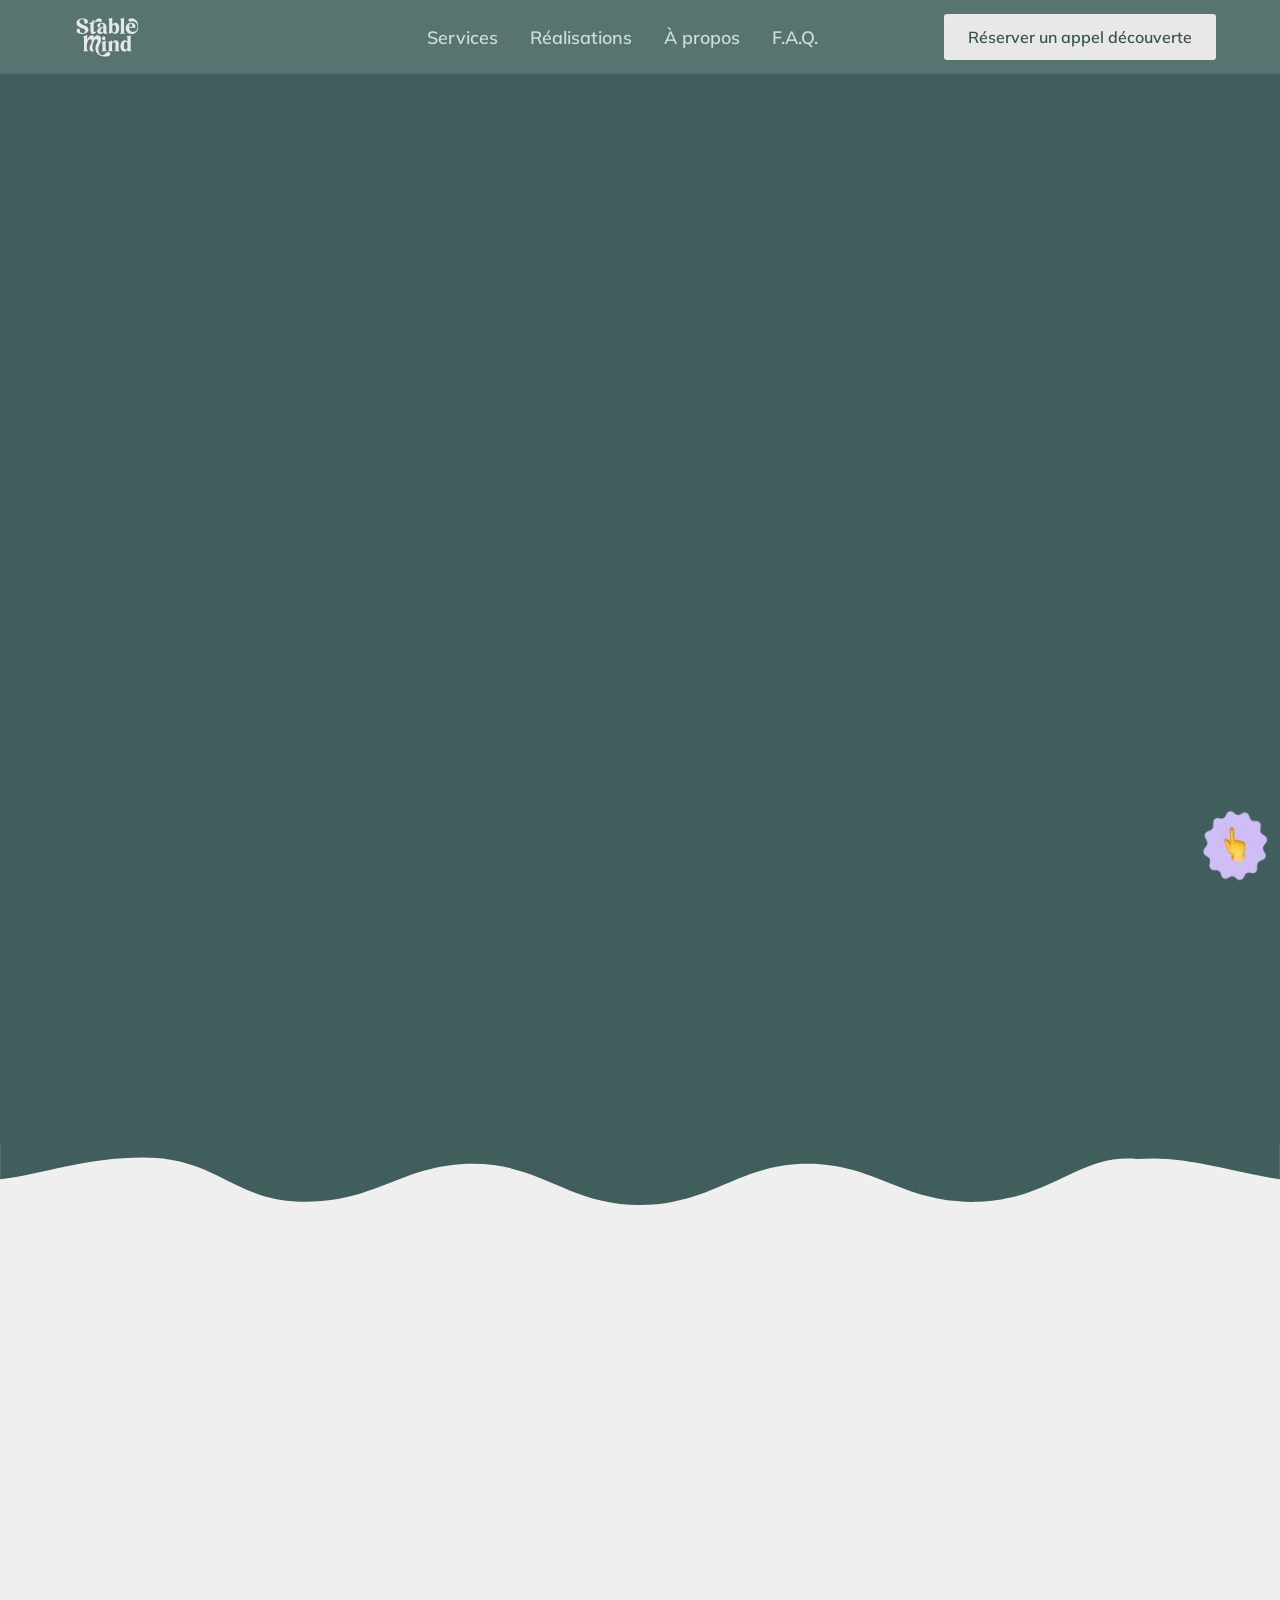
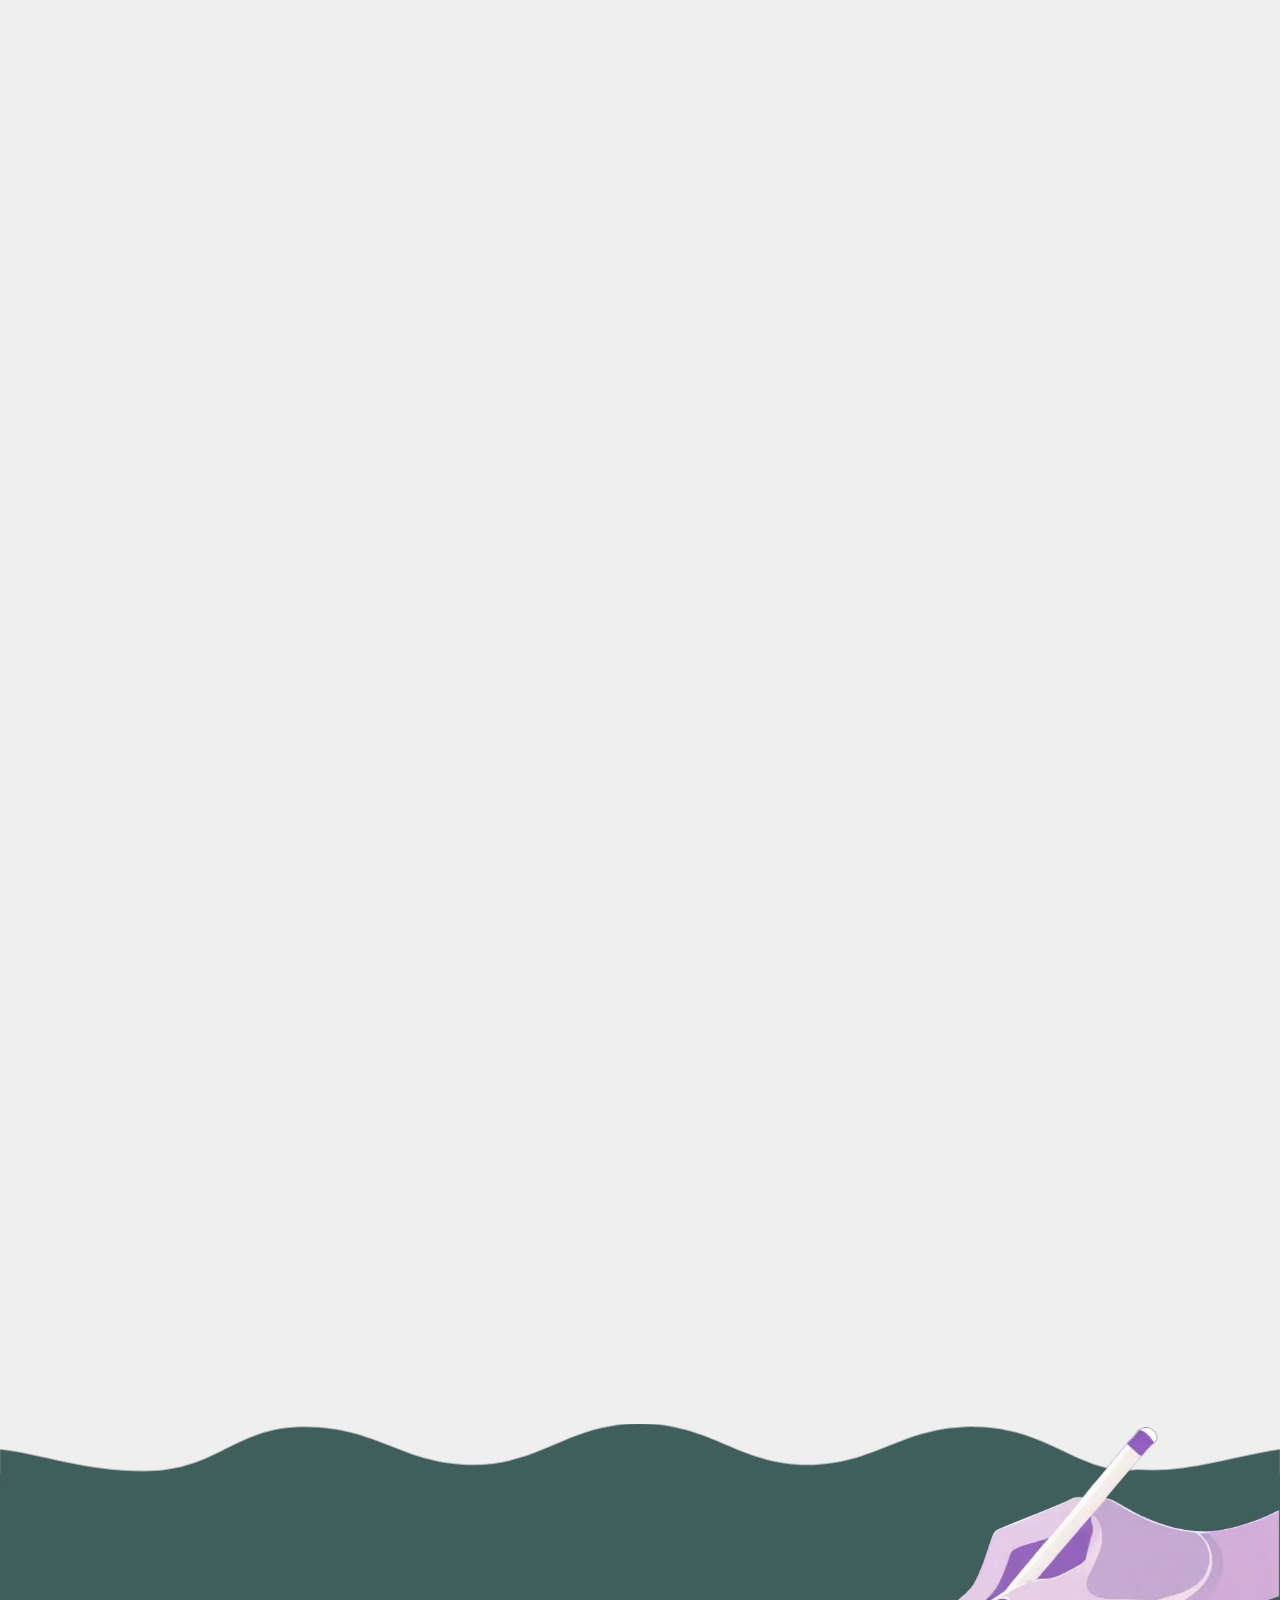
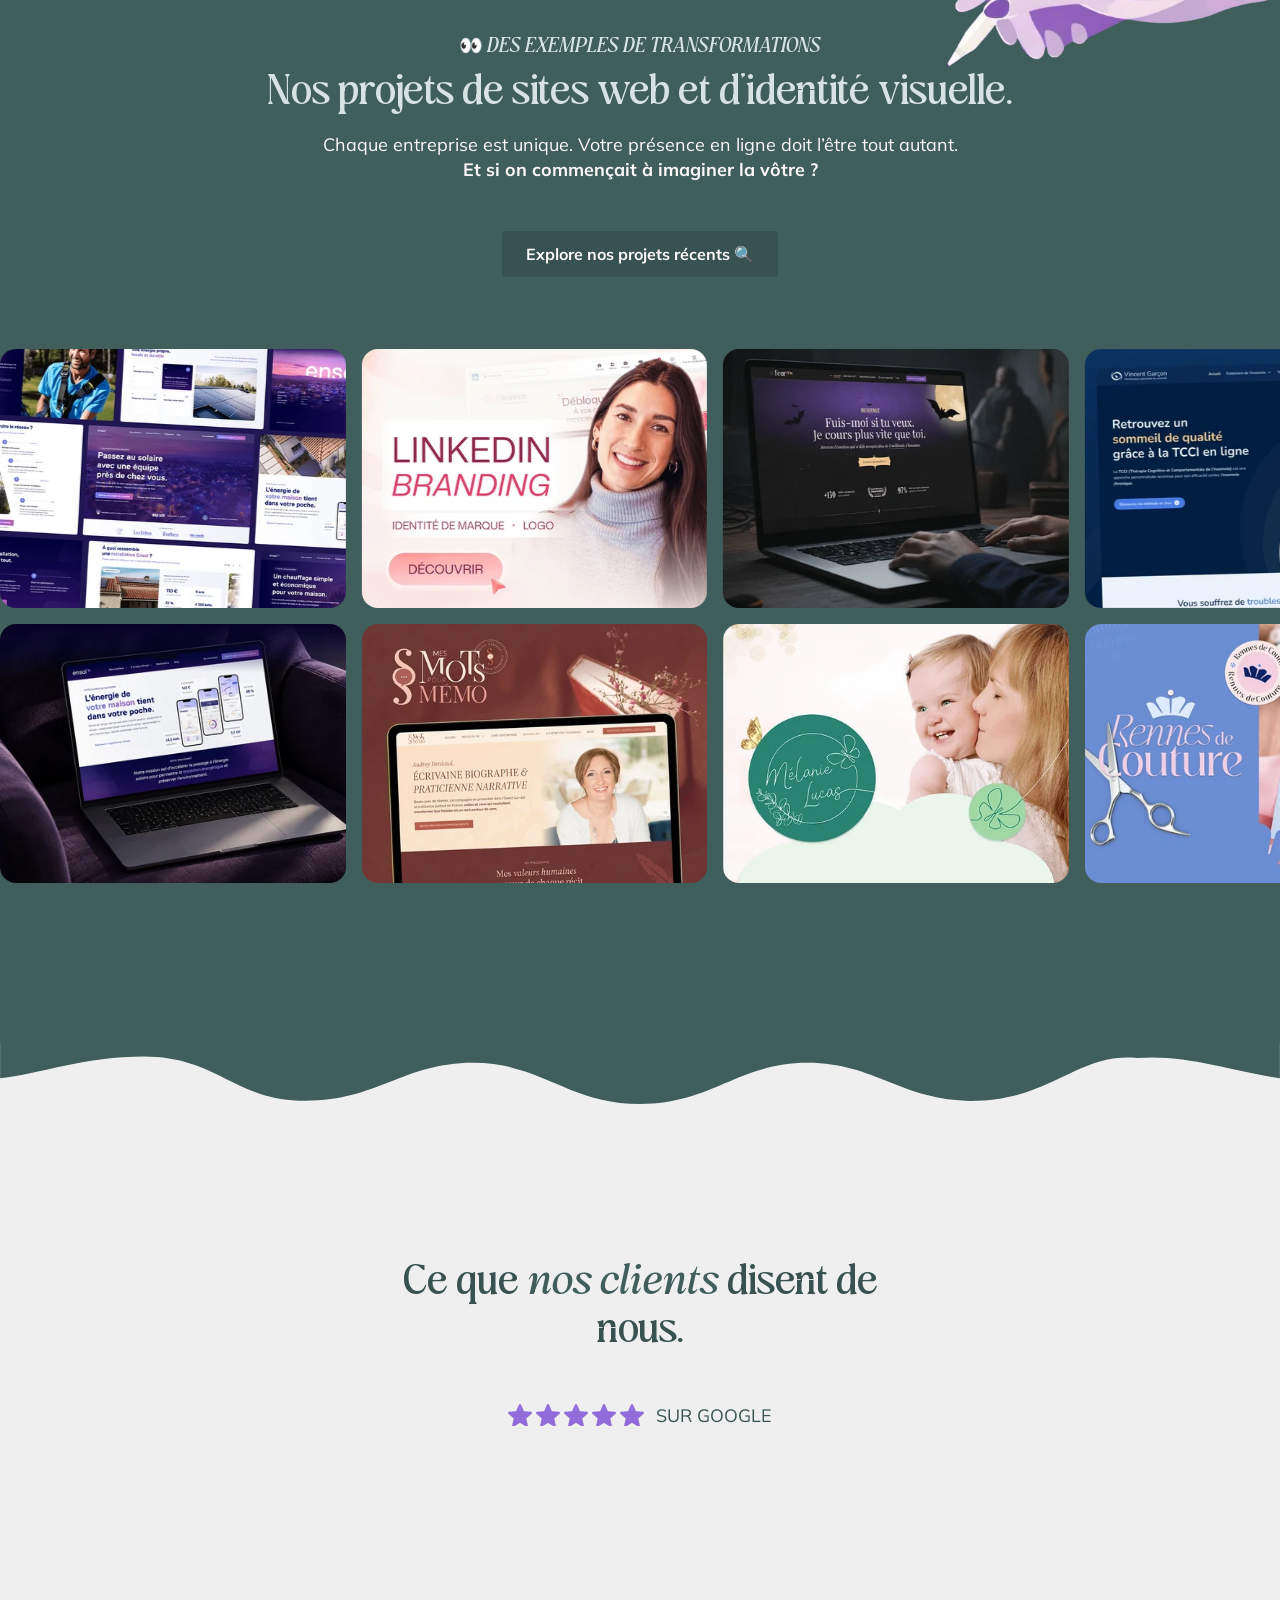
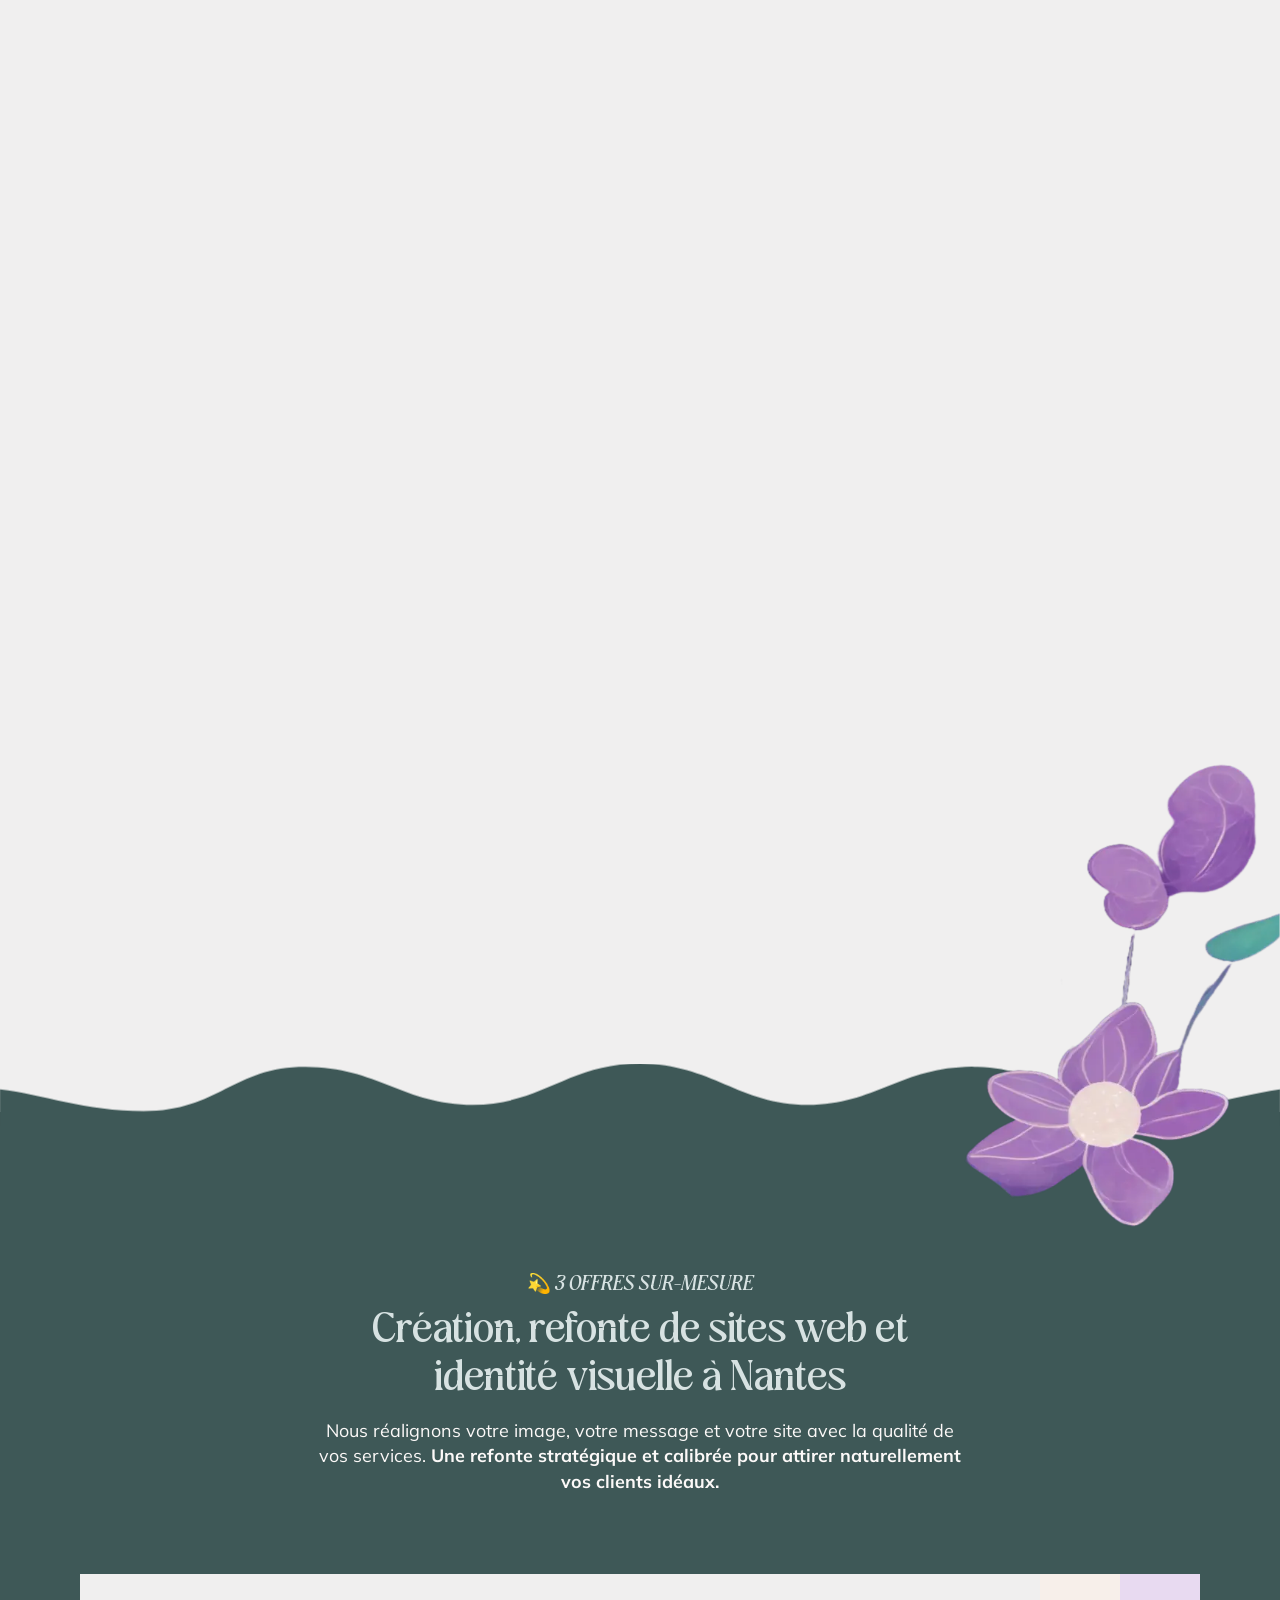
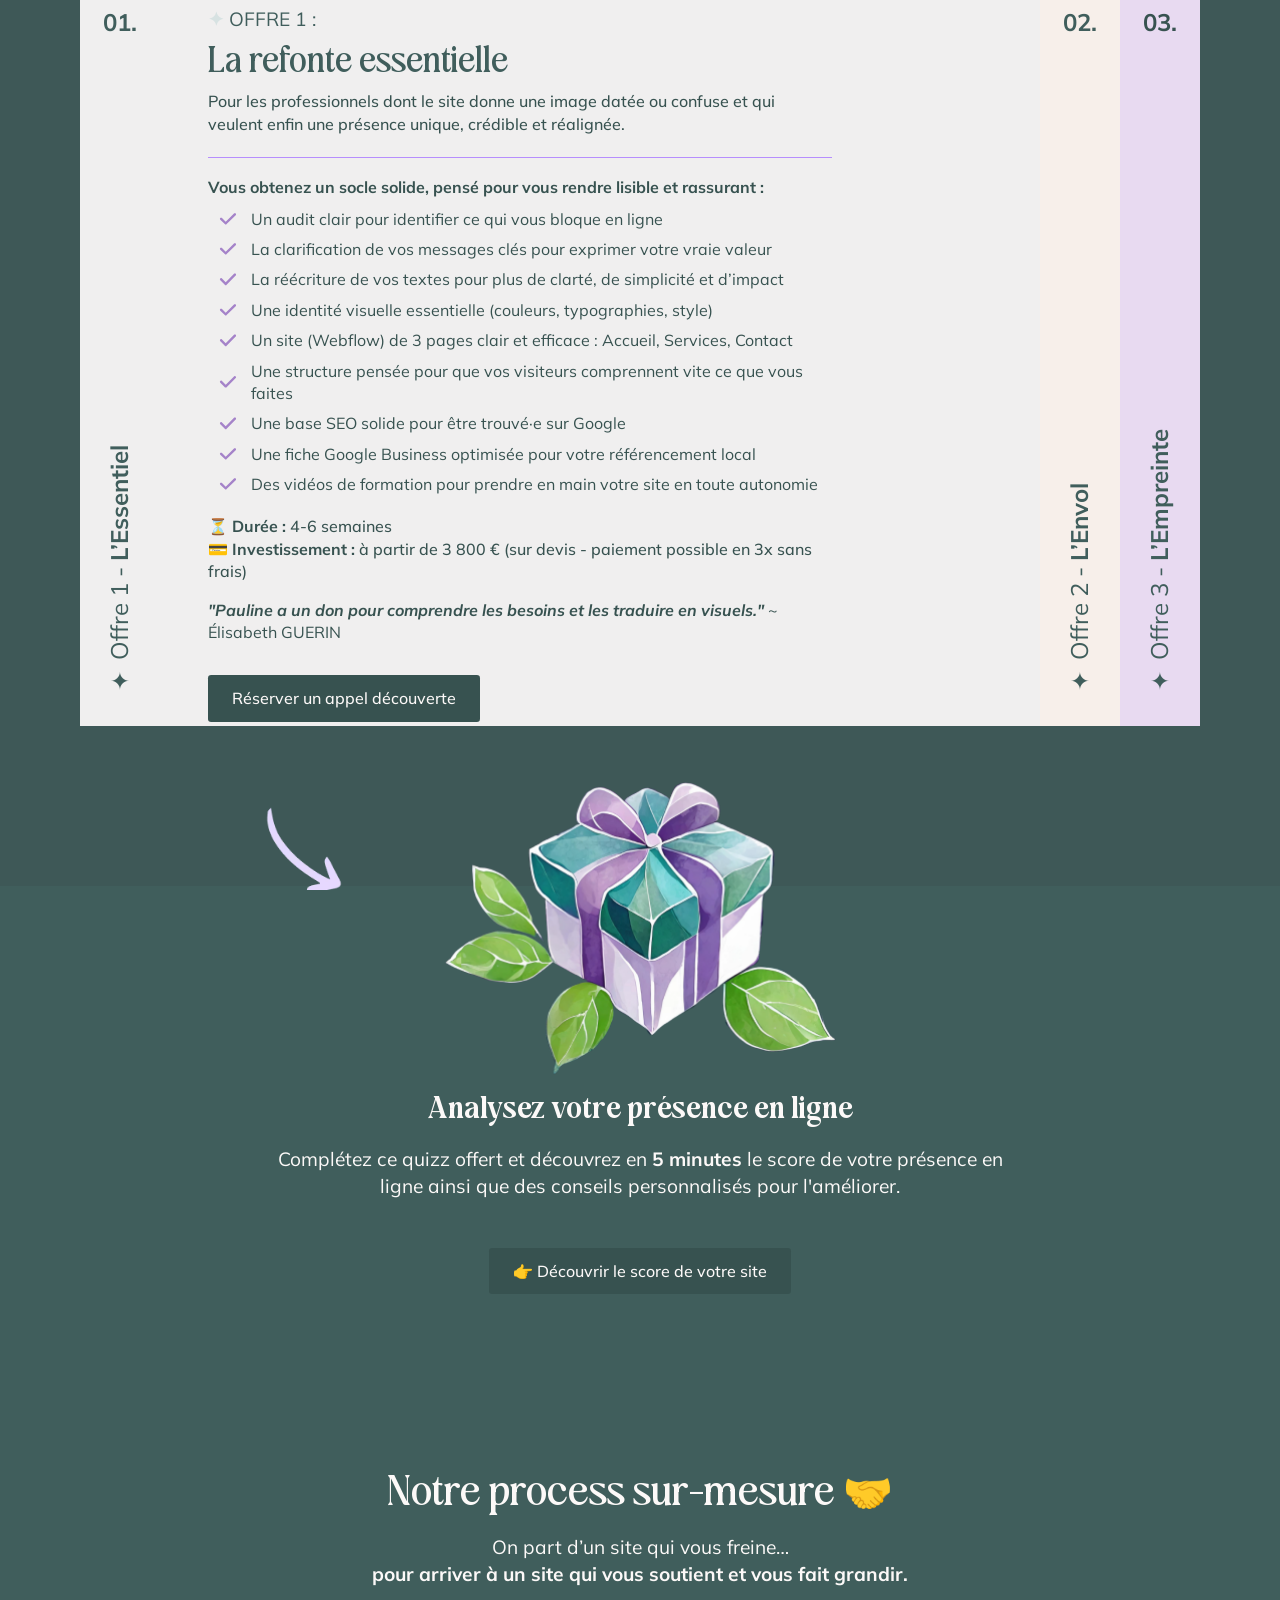
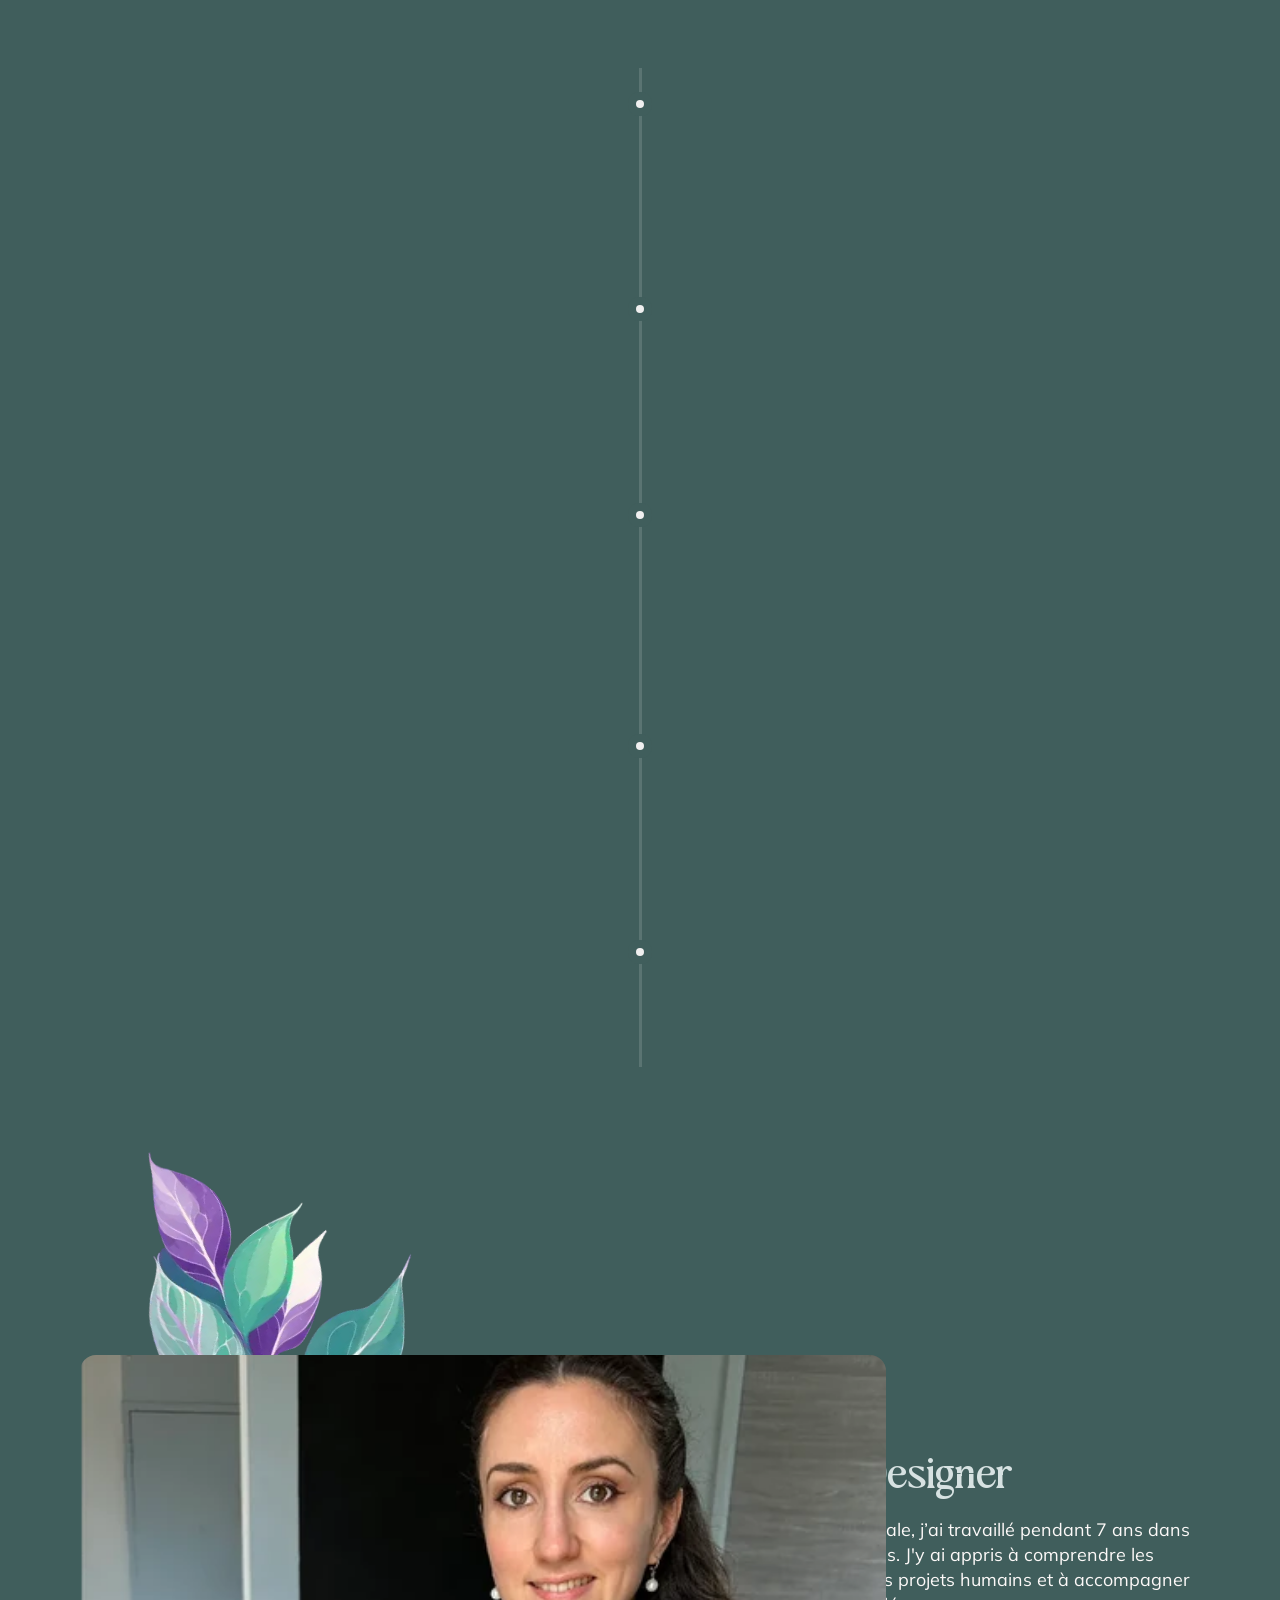
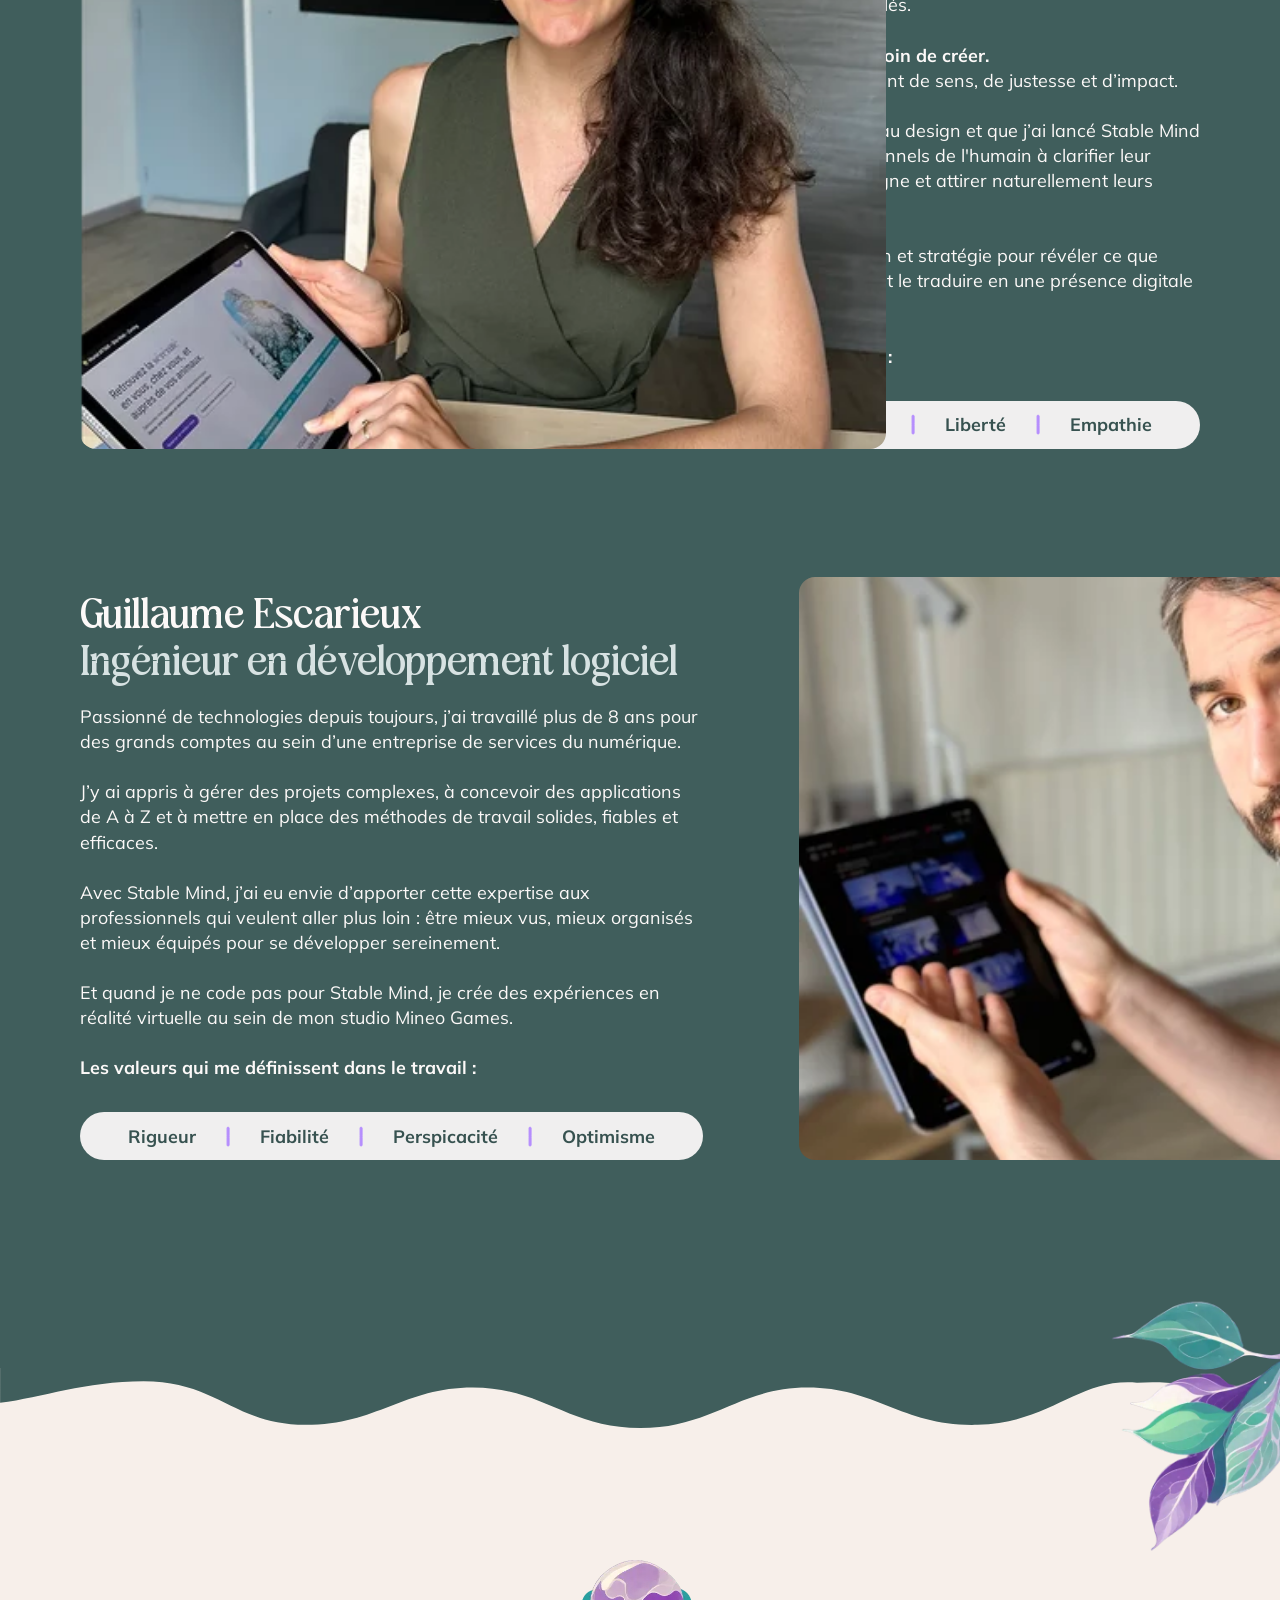
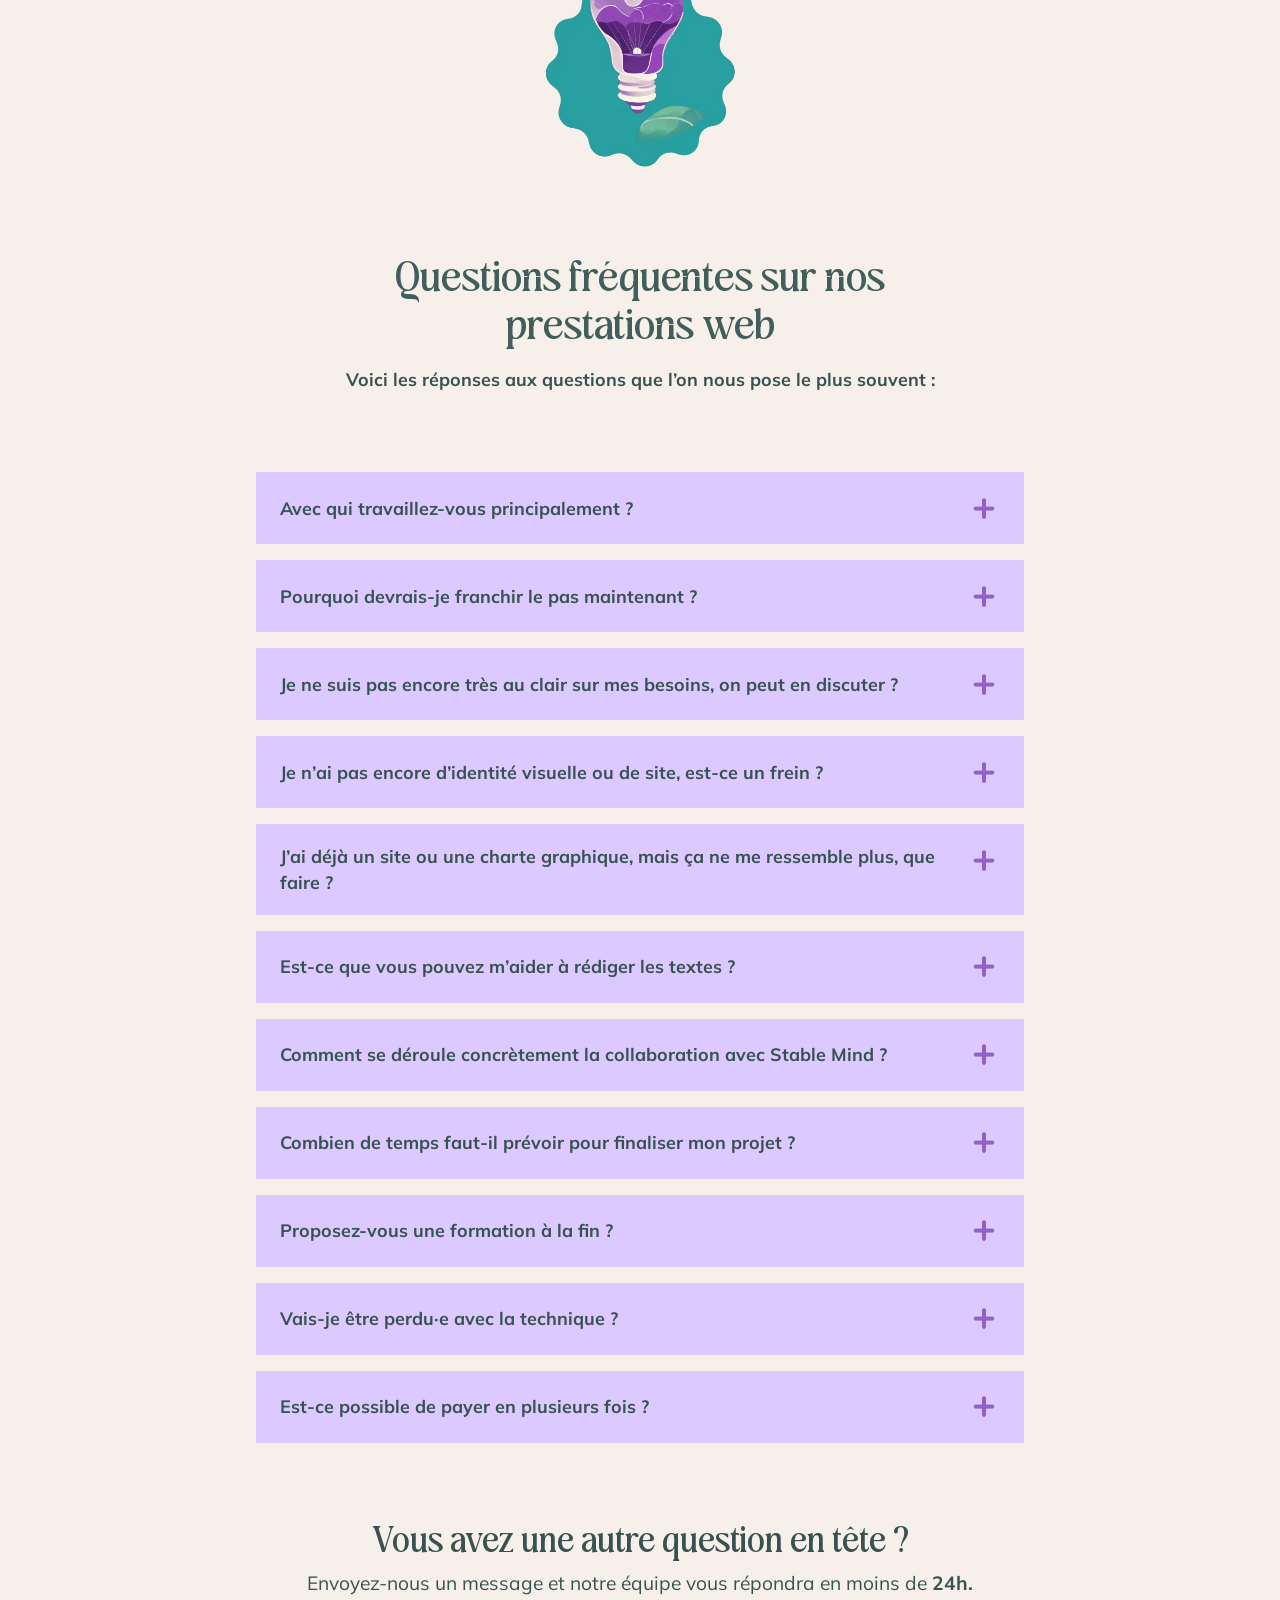
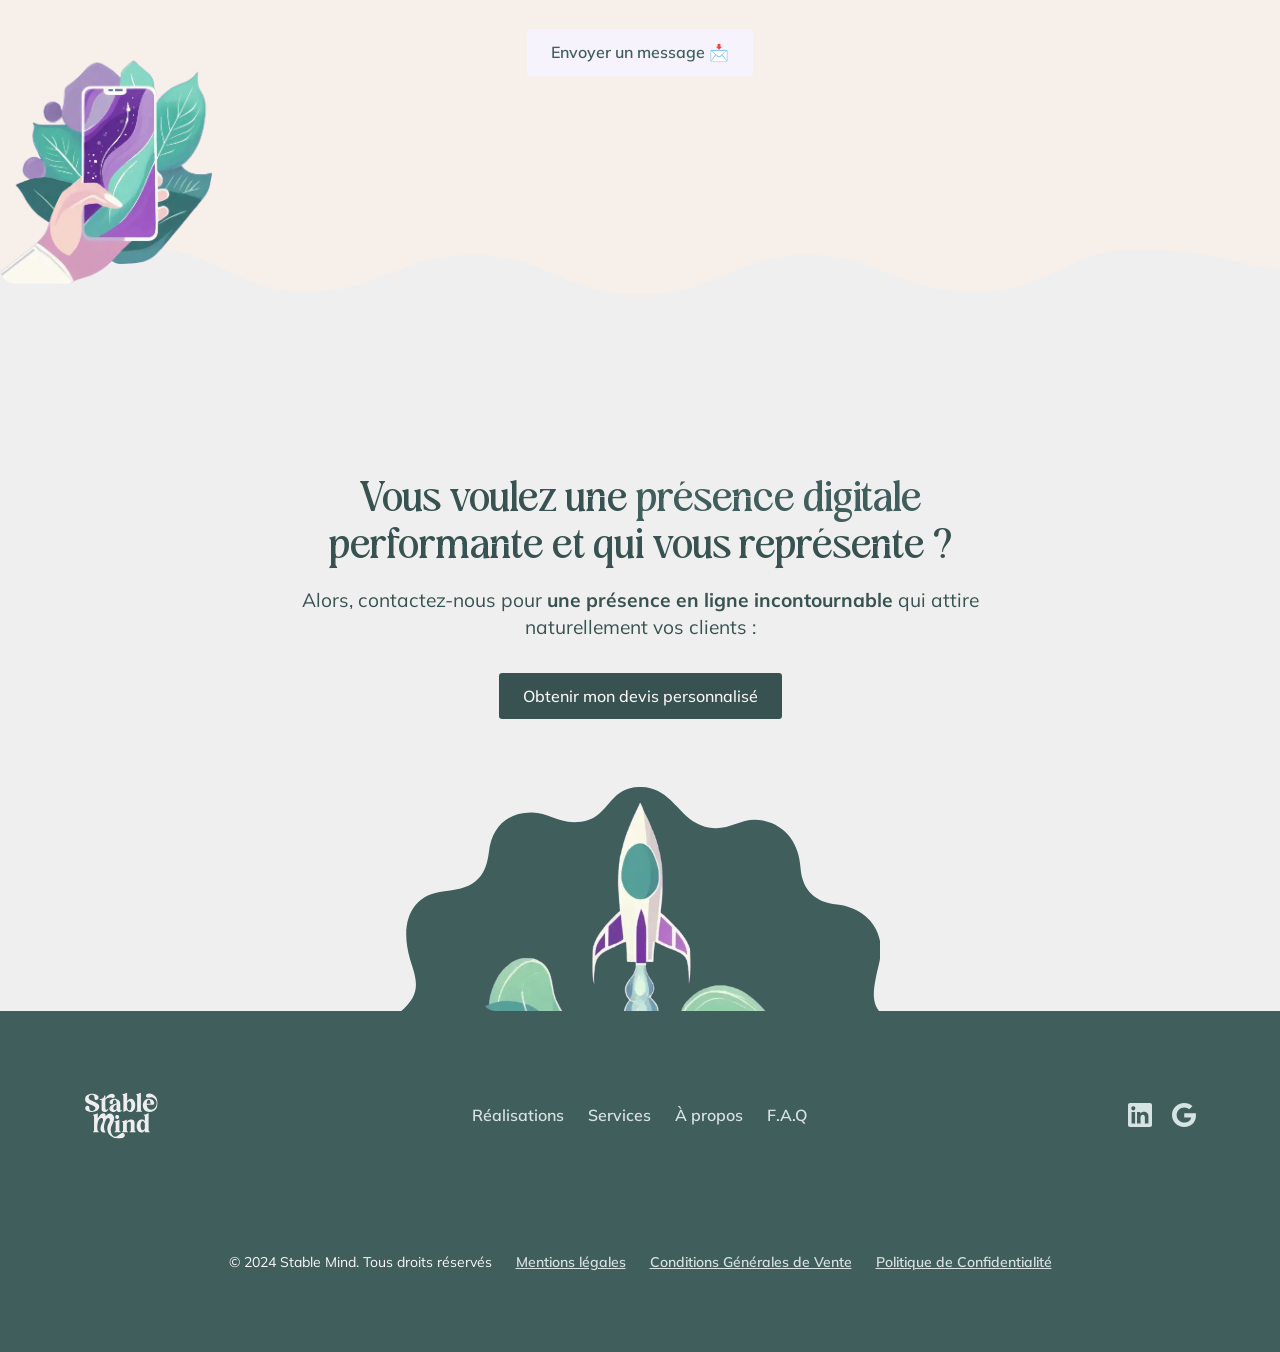
==== commit 90962b90: "Reduce font and portrait payloads and validate responsive images" ====
--- a/site/index.html
+++ b/site/index.html
@@ -2,6 +2,8 @@
 <html data-wf-page="659ee424119e88f192261d67" data-wf-site="659ee424119e88f192261d21" lang="fr">
 <head>
   <meta charset="utf-8">
+  <link rel="preload" href="/fonts/mulish-variablefont_wght.woff2" as="font" type="font/woff2" crossorigin>
+  <link rel="preload" href="/fonts/flowersofnineties-variablevf.woff2" as="font" type="font/woff2" crossorigin>
   <title>Création et refonte de sites web à Nantes | Stable Mind</title>
   <meta name="description" content="Stable Mind accompagne les entrepreneurs et PME à Nantes : création et refonte de sites web, identité visuelle et stratégie digitale. Parlons de votre projet.">
   <link rel="canonical" href="https://www.stablemind.fr/">
@@ -127,7 +129,7 @@
   <meta content="Webflow" name="generator">
   <link href="css/normalize.css" rel="stylesheet" type="text/css">
   <link href="css/webflow.css" rel="stylesheet" type="text/css">
-  <link href="css/stable-mind-2c8507.webflow.css?v=7" rel="stylesheet" type="text/css">
+  <link href="css/stable-mind-2c8507.webflow.css?v=8" rel="stylesheet" type="text/css">
   <style>@media (min-width:992px) {html.w-mod-js:not(.w-mod-ix) [data-w-id="42923bb0-80cc-8e41-a711-0ccb554ddaef"] {opacity:0;}html.w-mod-js:not(.w-mod-ix) [data-w-id="c26f7ec4-14a9-7661-e43d-1760ae3c9fc3"] {width:200%;}html.w-mod-js:not(.w-mod-ix) [data-w-id="fe5ca695-1bfa-3c42-692d-3a558af94030"] {width:200%;}html.w-mod-js:not(.w-mod-ix) [data-w-id="f71a4e2a-1d55-e6ac-fd4b-669559796105"] {opacity:0;}html.w-mod-js:not(.w-mod-ix) [data-w-id="75eda700-02b1-9582-9863-f8684a4a2721"] {opacity:0;}html.w-mod-js:not(.w-mod-ix) [data-w-id="75eda700-02b1-9582-9863-f8684a4a2734"] {opacity:0;}html.w-mod-js:not(.w-mod-ix) [data-w-id="75eda700-02b1-9582-9863-f8684a4a274d"] {opacity:0;}html.w-mod-js:not(.w-mod-ix) [data-w-id="75eda700-02b1-9582-9863-f8684a4a2760"] {opacity:0;}html.w-mod-js:not(.w-mod-ix) [data-w-id="c96c4377-6bc8-9f4a-95db-edf6c490c155"] {opacity:0;}html.w-mod-js:not(.w-mod-ix) [data-w-id="ba51e3e7-777c-9a4e-8518-2ac526ebf5bb"] {opacity:0;}html.w-mod-js:not(.w-mod-ix) [data-w-id="2787ed70-ea86-78f6-2129-7fd533e92482"] {opacity:0;}html.w-mod-js:not(.w-mod-ix) [data-w-id="a0e27bab-fc8d-be04-4f4c-e717ba60e0a9"] {opacity:0;}}@media (max-width:991px) and (min-width:768px) {html.w-mod-js:not(.w-mod-ix) [data-w-id="42923bb0-80cc-8e41-a711-0ccb554ddaef"] {opacity:0;}html.w-mod-js:not(.w-mod-ix) [data-w-id="c26f7ec4-14a9-7661-e43d-1760ae3c9fc3"] {width:200%;}html.w-mod-js:not(.w-mod-ix) [data-w-id="fe5ca695-1bfa-3c42-692d-3a558af94030"] {width:200%;}html.w-mod-js:not(.w-mod-ix) [data-w-id="f71a4e2a-1d55-e6ac-fd4b-669559796105"] {opacity:0;}html.w-mod-js:not(.w-mod-ix) [data-w-id="75eda700-02b1-9582-9863-f8684a4a2721"] {opacity:0;}html.w-mod-js:not(.w-mod-ix) [data-w-id="75eda700-02b1-9582-9863-f8684a4a2734"] {opacity:0;}html.w-mod-js:not(.w-mod-ix) [data-w-id="75eda700-02b1-9582-9863-f8684a4a274d"] {opacity:0;}html.w-mod-js:not(.w-mod-ix) [data-w-id="75eda700-02b1-9582-9863-f8684a4a2760"] {opacity:0;}html.w-mod-js:not(.w-mod-ix) [data-w-id="c96c4377-6bc8-9f4a-95db-edf6c490c155"] {opacity:0;}html.w-mod-js:not(.w-mod-ix) [data-w-id="3b9f2923-02ff-ed7c-99cf-bc97b401a506"] {height:0px;}html.w-mod-js:not(.w-mod-ix) [data-w-id="8189d231-cb8d-d9f7-2a2d-099b30626da9"] {height:0px;}html.w-mod-js:not(.w-mod-ix) [data-w-id="8189d231-cb8d-d9f7-2a2d-099b30626dbb"] {height:0px;}}@media (max-width:767px) and (min-width:480px) {html.w-mod-js:not(.w-mod-ix) [data-w-id="3b9f2923-02ff-ed7c-99cf-bc97b401a506"] {height:0px;}html.w-mod-js:not(.w-mod-ix) [data-w-id="8189d231-cb8d-d9f7-2a2d-099b30626da9"] {height:0px;}html.w-mod-js:not(.w-mod-ix) [data-w-id="8189d231-cb8d-d9f7-2a2d-099b30626dbb"] {height:0px;}}@media (max-width:479px) {html.w-mod-js:not(.w-mod-ix) [data-w-id="3b9f2923-02ff-ed7c-99cf-bc97b401a506"] {height:0px;}html.w-mod-js:not(.w-mod-ix) [data-w-id="8189d231-cb8d-d9f7-2a2d-099b30626da9"] {height:0px;}html.w-mod-js:not(.w-mod-ix) [data-w-id="8189d231-cb8d-d9f7-2a2d-099b30626dbb"] {height:0px;}}</style>
   <script type="text/javascript">!function(o,c){var n=c.documentElement,t=" w-mod-";n.className+=t+"js",("ontouchstart"in o||o.DocumentTouch&&c instanceof DocumentTouch)&&(n.className+=t+"touch")}(window,document);</script>
   <link href="images/favicon.png" rel="shortcut icon" type="image/x-icon">
@@ -346,12 +348,12 @@
           <div class="header80_content-wrapper">
             <div class="header80_images-wrapper">
               <div class="header80_image-list">
-                <div data-w-id="d26485da-387e-c9ae-c7d9-cbfe59968cdf" style="opacity:0" class="header80_image-wrapper is-image-1"><img src="images/eyes_1.webp" loading="eager" alt="" srcset="images/eyes_1eyes.webp 500w, images/eyes_1eyes.webp 800w, images/eyes_1.webp 1025w" sizes="(max-width: 1025px) 100vw, 1025px" class="is-image-hero header80_image is-image-1" decoding="async" width="1025" height="1025"></div>
-                <div data-w-id="42923bb0-80cc-8e41-a711-0ccb554ddae5" style="opacity:0" class="header80_image-wrapper is-image-3"><img class="is-image-hero header80_image is-image-3" src="images/hand-scrolling-on-smartphone_1.webp" alt="Illustration d'une main qui scrolle sur un téléphone portable" sizes="(max-width: 1025px) 100vw, 1025px" id="w-node-_42923bb0-80cc-8e41-a711-0ccb554ddae6-92261d67" loading="eager" srcset="images/hand-scrolling-on-smartphone_1hand-scrolling-on-smartphone.webp 500w, images/hand-scrolling-on-smartphone_1hand-scrolling-on-smartphone.webp 800w, images/hand-scrolling-on-smartphone_1.webp 1025w" decoding="async" fetchpriority="high" width="1025" height="1025"></div>
-                <div data-w-id="42923bb0-80cc-8e41-a711-0ccb554ddae1" style="opacity:0" class="header80_image-wrapper is-image-5"><img src="images/illustration_souris_ordinateur_ia_ambiance_naturelle.webp_1.webp" loading="eager" alt="Illustration d'une souris d'ordinateur" srcset="images/illustration_souris_ordinateur_ia_ambiance_naturelle.webp_1illustration_souris_ordinateur_ia_ambiance_naturelle.webp.webp 500w, images/illustration_souris_ordinateur_ia_ambiance_naturelle.webp_1illustration_souris_ordinateur_ia_ambiance_naturelle.webp.webp 800w, images/illustration_souris_ordinateur_ia_ambiance_naturelle.webp_1.webp 1025w" sizes="(max-width: 1025px) 100vw, 1025px" class="is-image-hero header80_image is-image-5" decoding="async" width="1025" height="1025"></div>
-                <div data-w-id="75a8e0f8-a0f7-1b05-8d62-d7ff94e62267" style="opacity:0" class="header80_image-wrapper is-image-6"><img src="images/hand-with-smartphone_1.webp" loading="eager" alt="Illustration d'une montgolfière" srcset="images/hand-with-smartphone_1hand-with-smartphone.webp 500w, images/hand-with-smartphone_1hand-with-smartphone.webp 800w, images/hand-with-smartphone_1.webp 1025w" sizes="(max-width: 1025px) 100vw, 1025px" class="is-image-hero header80_image is-image-6" decoding="async" width="1025" height="1025"></div>
-                <div data-w-id="42923bb0-80cc-8e41-a711-0ccb554ddae7" style="opacity:0" class="header80_image-wrapper is-image-4"><img class="is-image-hero header80_image is-image-4" src="images/illustration_ordinateur_ia_ambiance_naturelle_1.webp" alt="Illustration d'un ordinateur" sizes="(max-width: 1024px) 100vw, 1024px" id="w-node-_42923bb0-80cc-8e41-a711-0ccb554ddae8-92261d67" loading="eager" srcset="images/illustration_ordinateur_ia_ambiance_naturelle_1illustration_ordinateur_ia_ambiance_naturelle.webp 500w, images/illustration_ordinateur_ia_ambiance_naturelle_1illustration_ordinateur_ia_ambiance_naturelle.webp 800w, images/illustration_ordinateur_ia_ambiance_naturelle_1.webp 1024w" decoding="async" width="1024" height="1025"></div>
-                <div data-w-id="f2d2d437-8fd3-a5e8-c446-2802f2b2569d" style="opacity:0" class="header80_image-wrapper is-image-2"><img src="images/illustration_femme_avec_ordinateur_ia_ambiance_naturelle.webp_1.webp" loading="eager" alt="Illustration d'une femme utilisant son ordinateur" srcset="images/illustration_femme_avec_ordinateur_ia_ambiance_naturelle.webp_1illustration_femme_avec_ordinateur_ia_ambiance_naturelle.webp.webp 500w, images/illustration_femme_avec_ordinateur_ia_ambiance_naturelle.webp_1illustration_femme_avec_ordinateur_ia_ambiance_naturelle.webp.webp 800w, images/illustration_femme_avec_ordinateur_ia_ambiance_naturelle.webp_1.webp 1025w" sizes="(max-width: 1025px) 100vw, 1025px" class="is-image-hero header80_image is-image-2" decoding="async" width="1025" height="1025"></div>
+                <div data-w-id="d26485da-387e-c9ae-c7d9-cbfe59968cdf" style="opacity:0" class="header80_image-wrapper is-image-1"><picture><source media="(max-width: 991px)" srcset="images/transparent.webp"><img src="images/eyes_1.webp" loading="eager" alt="" srcset="images/eyes_1eyes.webp 800w, images/eyes_1.webp 1025w" sizes="12vw" class="is-image-hero header80_image is-image-1" decoding="async" width="1025" height="1025"></picture></div>
+                <div data-w-id="42923bb0-80cc-8e41-a711-0ccb554ddae5" style="opacity:0" class="header80_image-wrapper is-image-3"><picture><source media="(max-width: 991px)" srcset="images/transparent.webp"><img class="is-image-hero header80_image is-image-3" src="images/hand-scrolling-on-smartphone_1.webp" alt="Illustration d'une main qui scrolle sur un téléphone portable" sizes="13vw" id="w-node-_42923bb0-80cc-8e41-a711-0ccb554ddae6-92261d67" loading="eager" srcset="images/hand-scrolling-on-smartphone_1hand-scrolling-on-smartphone.webp 800w, images/hand-scrolling-on-smartphone_1.webp 1025w" decoding="async" width="1025" height="1025"></picture></div>
+                <div data-w-id="42923bb0-80cc-8e41-a711-0ccb554ddae1" style="opacity:0" class="header80_image-wrapper is-image-5"><picture><source media="(max-width: 991px)" srcset="images/transparent.webp"><img src="images/illustration_souris_ordinateur_ia_ambiance_naturelle.webp_1.webp" loading="eager" alt="Illustration d'une souris d'ordinateur" srcset="images/illustration_souris_ordinateur_ia_ambiance_naturelle.webp_1illustration_souris_ordinateur_ia_ambiance_naturelle.webp.webp 500w, images/illustration_souris_ordinateur_ia_ambiance_naturelle.webp_1.webp 1025w" sizes="15vw" class="is-image-hero header80_image is-image-5" decoding="async" width="1025" height="1025"></picture></div>
+                <div data-w-id="75a8e0f8-a0f7-1b05-8d62-d7ff94e62267" style="opacity:0" class="header80_image-wrapper is-image-6"><picture><source media="(max-width: 991px)" srcset="images/transparent.webp"><img src="images/hand-with-smartphone_1.webp" loading="eager" alt="Illustration d'une montgolfière" srcset="images/hand-with-smartphone_1hand-with-smartphone.webp 500w, images/hand-with-smartphone_1.webp 1025w" sizes="12vw" class="is-image-hero header80_image is-image-6" decoding="async" width="1025" height="1025"></picture></div>
+                <div data-w-id="42923bb0-80cc-8e41-a711-0ccb554ddae7" style="opacity:0" class="header80_image-wrapper is-image-4"><picture><source media="(max-width: 991px)" srcset="images/transparent.webp"><img class="is-image-hero header80_image is-image-4" src="images/illustration_ordinateur_ia_ambiance_naturelle_1.webp" alt="Illustration d'un ordinateur" sizes="13vw" id="w-node-_42923bb0-80cc-8e41-a711-0ccb554ddae8-92261d67" loading="eager" srcset="images/illustration_ordinateur_ia_ambiance_naturelle_1illustration_ordinateur_ia_ambiance_naturelle.webp 800w, images/illustration_ordinateur_ia_ambiance_naturelle_1.webp 1024w" decoding="async" width="1024" height="1025"></picture></div>
+                <div data-w-id="f2d2d437-8fd3-a5e8-c446-2802f2b2569d" style="opacity:0" class="header80_image-wrapper is-image-2"><picture><source media="(max-width: 991px)" srcset="images/transparent.webp"><img src="images/illustration_femme_avec_ordinateur_ia_ambiance_naturelle.webp_1.webp" loading="eager" alt="Illustration d'une femme utilisant son ordinateur" srcset="images/illustration_femme_avec_ordinateur_ia_ambiance_naturelle.webp_1illustration_femme_avec_ordinateur_ia_ambiance_naturelle.webp.webp 800w, images/illustration_femme_avec_ordinateur_ia_ambiance_naturelle.webp_1.webp 1025w" sizes="14vw" class="is-image-hero header80_image is-image-2" decoding="async" width="1025" height="1025"></picture></div>
               </div>
             </div>
             <div data-w-id="42923bb0-80cc-8e41-a711-0ccb554ddaef" class="header80_content">
@@ -1012,7 +1014,7 @@
         <div class="container-large">
           <div id="a-propos" class="padding-section-large">
             <div class="w-layout-grid layout413_component"><img src="images/feuilles.webp" loading="lazy" sizes="(max-width: 479px) 100vw, 240px" srcset="images/feuilles-p-500.webp 500w, images/feuilles.webp 559w" alt="" class="image-13" decoding="async">
-              <div id="w-node-c26f7ec4-14a9-7661-e43d-1760ae3c9fc3-92261d67" data-w-id="c26f7ec4-14a9-7661-e43d-1760ae3c9fc3" class="layout413_image-wrapper"><img src="images/photo-de-moi-qui-saute-en-lair_1.webp" loading="lazy" alt="Pauline GENESTIER au centre ville de Nantes" srcset="images/photo-de-moi-qui-saute-en-lair_1photo-de-moi-qui-saute-en-l-air.webp 500w, images/photo-de-moi-qui-saute-en-lair_1photo-de-moi-qui-saute-en-l-air.webp 800w, images/photo-de-moi-qui-saute-en-lair_1.webp 922w" sizes="(max-width: 479px) 100vw, 240px" class="layout413_image" decoding="async"></div>
+              <div id="w-node-c26f7ec4-14a9-7661-e43d-1760ae3c9fc3-92261d67" data-w-id="c26f7ec4-14a9-7661-e43d-1760ae3c9fc3" class="layout413_image-wrapper"><img src="images/photo-de-moi-qui-saute-en-lair_1.webp" loading="lazy" alt="Pauline GENESTIER au centre ville de Nantes" srcset="images/photo-de-moi-qui-saute-en-lair_1-responsive-480.webp 480w, images/photo-de-moi-qui-saute-en-lair_1-responsive-800.webp 800w, images/photo-de-moi-qui-saute-en-lair_1.webp 922w" sizes="(max-width: 991px) calc(100vw - 2.5rem), (max-width: 1440px) 45vw, 640px" class="layout413_image" decoding="async"></div>
               <div id="w-node-c26f7ec4-14a9-7661-e43d-1760ae3c9fc5-92261d67" class="layout413_content">
                 <div class="margin-bottom margin-xsmall"></div>
                 <div>
@@ -1072,7 +1074,7 @@
                   <div id="w-node-fe5ca695-1bfa-3c42-692d-3a558af9402e-92261d67" class="text-weight-bold text-color-primary alternate">Optimisme</div>
                 </div>
               </div>
-              <div id="w-node-fe5ca695-1bfa-3c42-692d-3a558af94030-92261d67" data-w-id="fe5ca695-1bfa-3c42-692d-3a558af94030" class="layout413_image-wrapper"><img src="images/guillaume_1.webp" loading="lazy" alt="Guillaume Escarieux, ingénieur en développement logiciel chez Stable Mind" srcset="images/guillaume_1guillaume.webp 500w, images/guillaume_1guillaume.webp 800w, images/guillaume_1guillaume.webp 1080w, images/guillaume_1guillaume.webp 1600w, images/guillaume_1guillaume.webp 2000w, images/guillaume_1guillaume.webp 2600w, images/guillaume_1.webp 3024w" sizes="(max-width: 479px) 100vw, 240px" class="layout413bis_image" decoding="async"></div>
+              <div id="w-node-fe5ca695-1bfa-3c42-692d-3a558af94030-92261d67" data-w-id="fe5ca695-1bfa-3c42-692d-3a558af94030" class="layout413_image-wrapper"><img src="images/guillaume_1-responsive-1200.webp" loading="lazy" alt="Guillaume Escarieux, ingénieur en développement logiciel chez Stable Mind" srcset="images/guillaume_1-responsive-480.webp 480w, images/guillaume_1-responsive-800.webp 800w, images/guillaume_1-responsive-1200.webp 1200w" sizes="(max-width: 991px) calc(100vw - 2.5rem), (max-width: 1440px) 45vw, 640px" class="layout413bis_image" decoding="async"></div>
             </div>
           </div>
         </div>
--- a/site/css/stable-mind-2c8507.webflow.css
+++ b/site/css/stable-mind-2c8507.webflow.css
@@ -1,6 +1,6 @@
 @font-face {
   font-family: Flowersofnineties Variablevf;
-  src: url('../fonts/flowersofnineties-variablevf.ttf') format("truetype");
+  src: url('../fonts/flowersofnineties-variablevf.woff2') format('woff2'), url('../fonts/flowersofnineties-variablevf.ttf') format('truetype');
   font-weight: 100 900;
   font-style: normal;
   font-display: swap;
@@ -8,7 +8,7 @@
 
 @font-face {
   font-family: Flowersofnineties;
-  src: url('../fonts/flowersofnineties-italicvariablevf.ttf') format("truetype");
+  src: url('../fonts/flowersofnineties-italicvariablevf.woff2') format('woff2'), url('../fonts/flowersofnineties-italicvariablevf.ttf') format('truetype');
   font-weight: 100 900;
   font-style: italic;
   font-display: swap;
@@ -16,7 +16,7 @@
 
 @font-face {
   font-family: Mulish Variablefont Wght;
-  src: url('../fonts/mulish-italic-variablefont_wght.ttf') format("truetype");
+  src: url('../fonts/mulish-italic-variablefont_wght.woff2') format('woff2'), url('../fonts/mulish-italic-variablefont_wght.ttf') format('truetype');
   font-weight: 200 1000;
   font-style: italic;
   font-display: swap;
@@ -24,7 +24,7 @@
 
 @font-face {
   font-family: Mulish Variablefont Wght;
-  src: url('../fonts/mulish-variablefont_wght.ttf') format("truetype");
+  src: url('../fonts/mulish-variablefont_wght.woff2') format('woff2'), url('../fonts/mulish-variablefont_wght.ttf') format('truetype');
   font-weight: 200 1000;
   font-style: normal;
   font-display: swap;
@@ -5286,33 +5286,3 @@
     justify-self: center;
   }
 }
-
-
-@font-face {
-  font-family: 'Flowersofnineties Variablevf';
-  src: url('../fonts/flowersofnineties-variablevf.ttf') format('truetype');
-  font-weight: 100 900;
-  font-style: normal;
-  font-display: swap;
-}
-@font-face {
-  font-family: 'Flowersofnineties';
-  src: url('../fonts/flowersofnineties-italicvariablevf.ttf') format('truetype');
-  font-weight: 100 900;
-  font-style: italic;
-  font-display: swap;
-}
-@font-face {
-  font-family: 'Mulish Variablefont Wght';
-  src: url('../fonts/mulish-italic-variablefont_wght.ttf') format('truetype');
-  font-weight: 200 1000;
-  font-style: italic;
-  font-display: swap;
-}
-@font-face {
-  font-family: 'Mulish Variablefont Wght';
-  src: url('../fonts/mulish-variablefont_wght.ttf') format('truetype');
-  font-weight: 200 1000;
-  font-style: normal;
-  font-display: swap;
-}
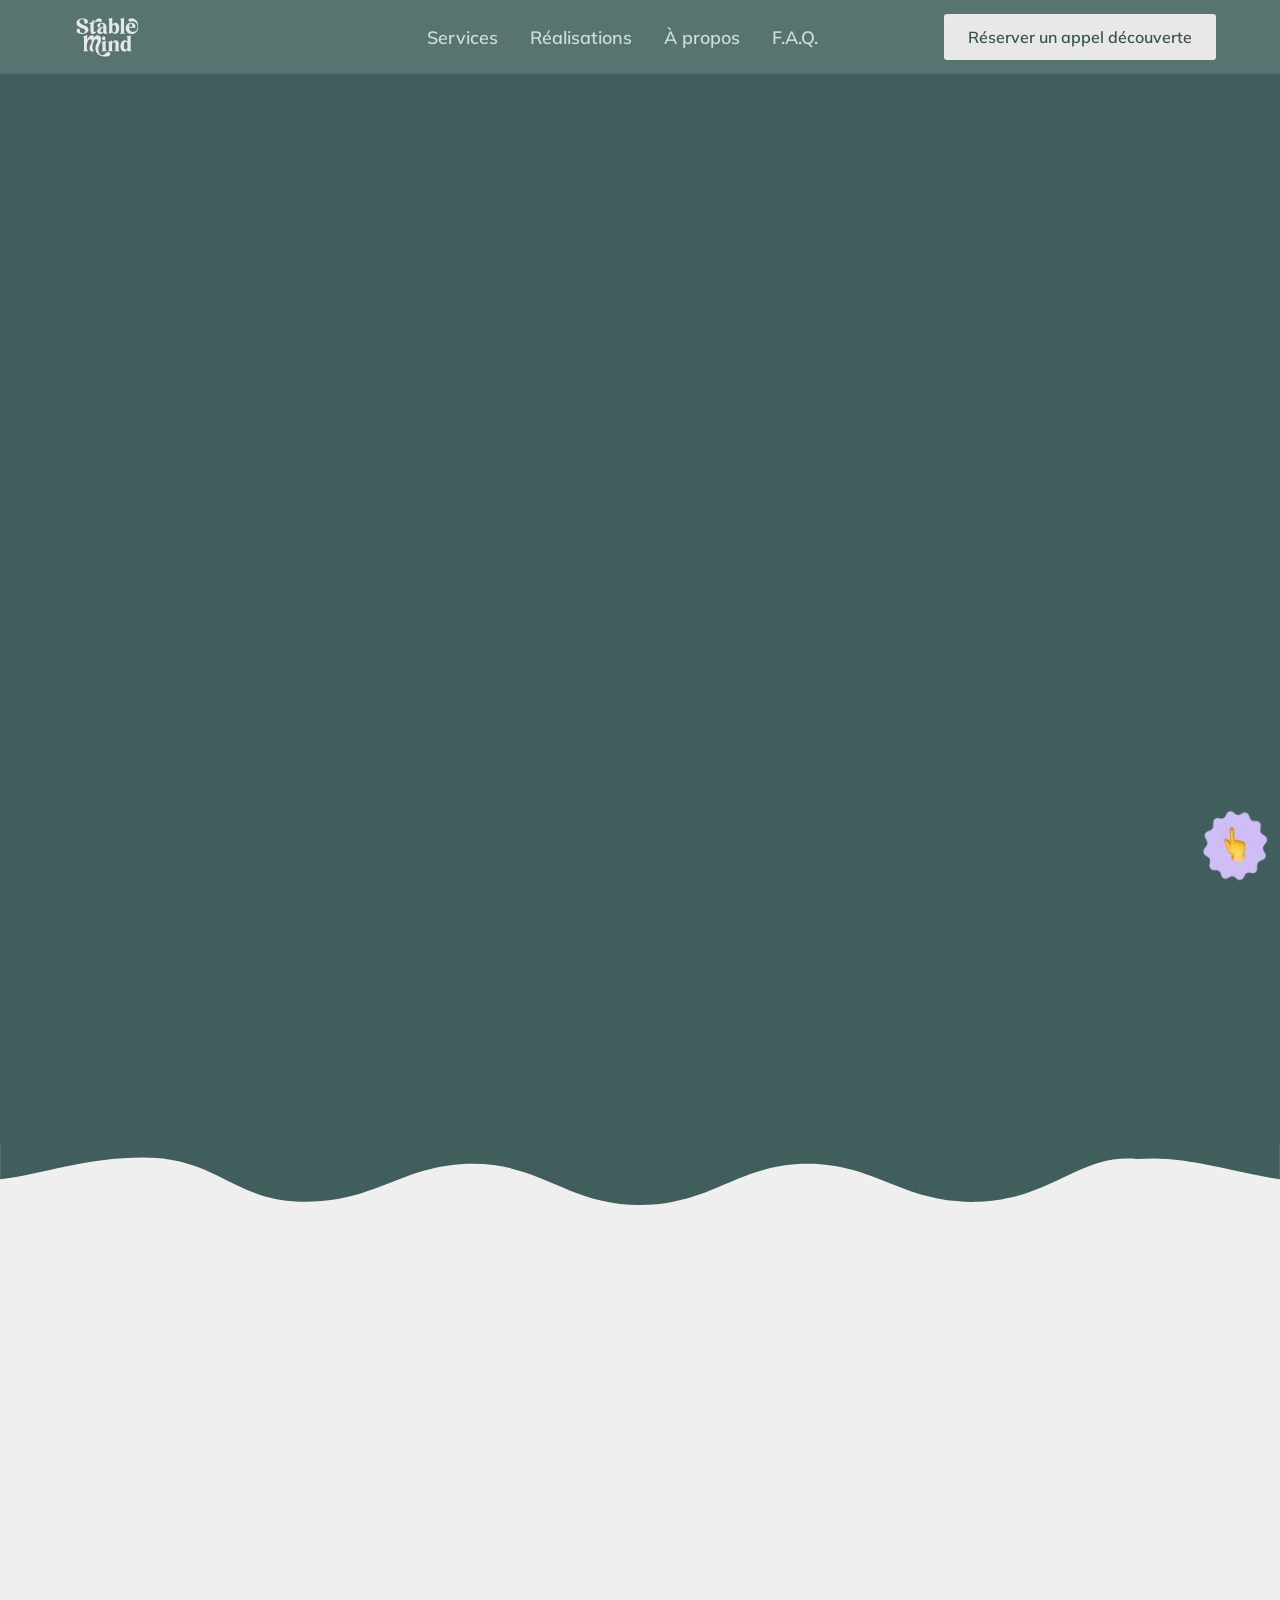
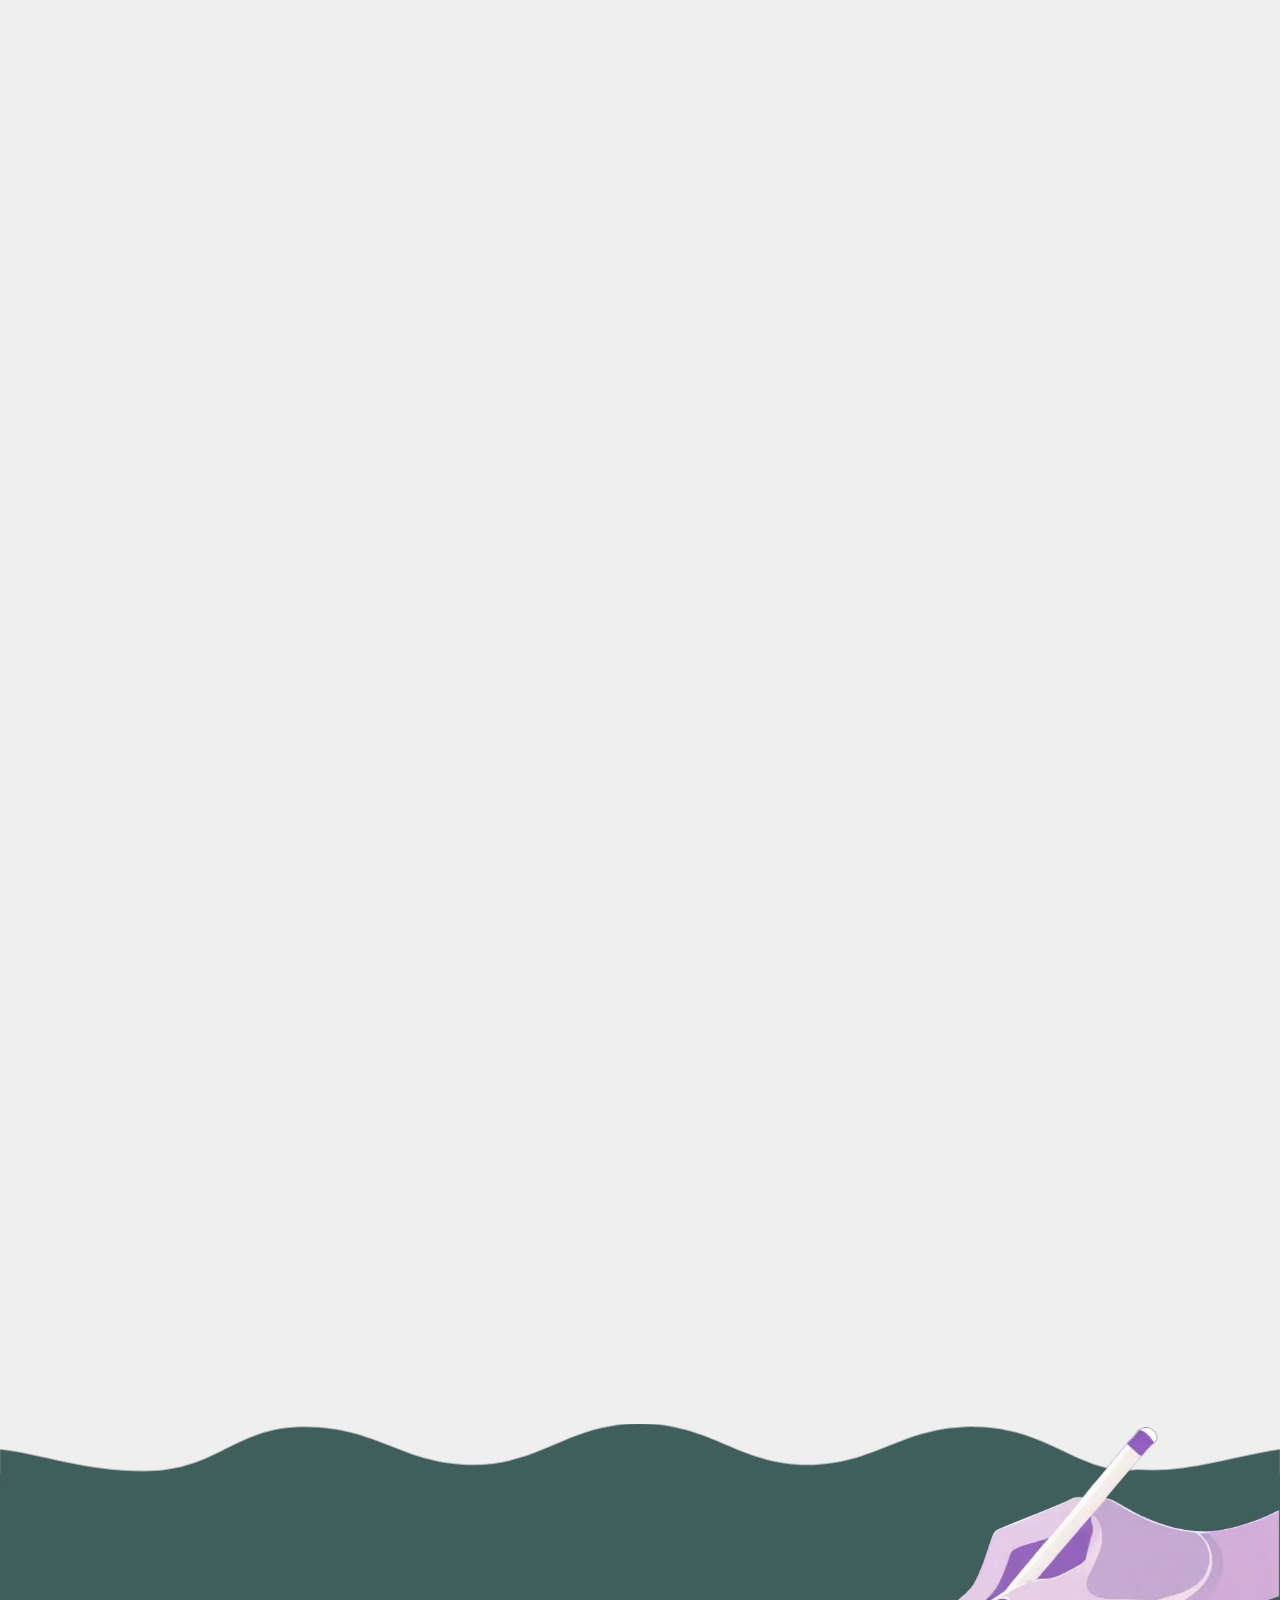
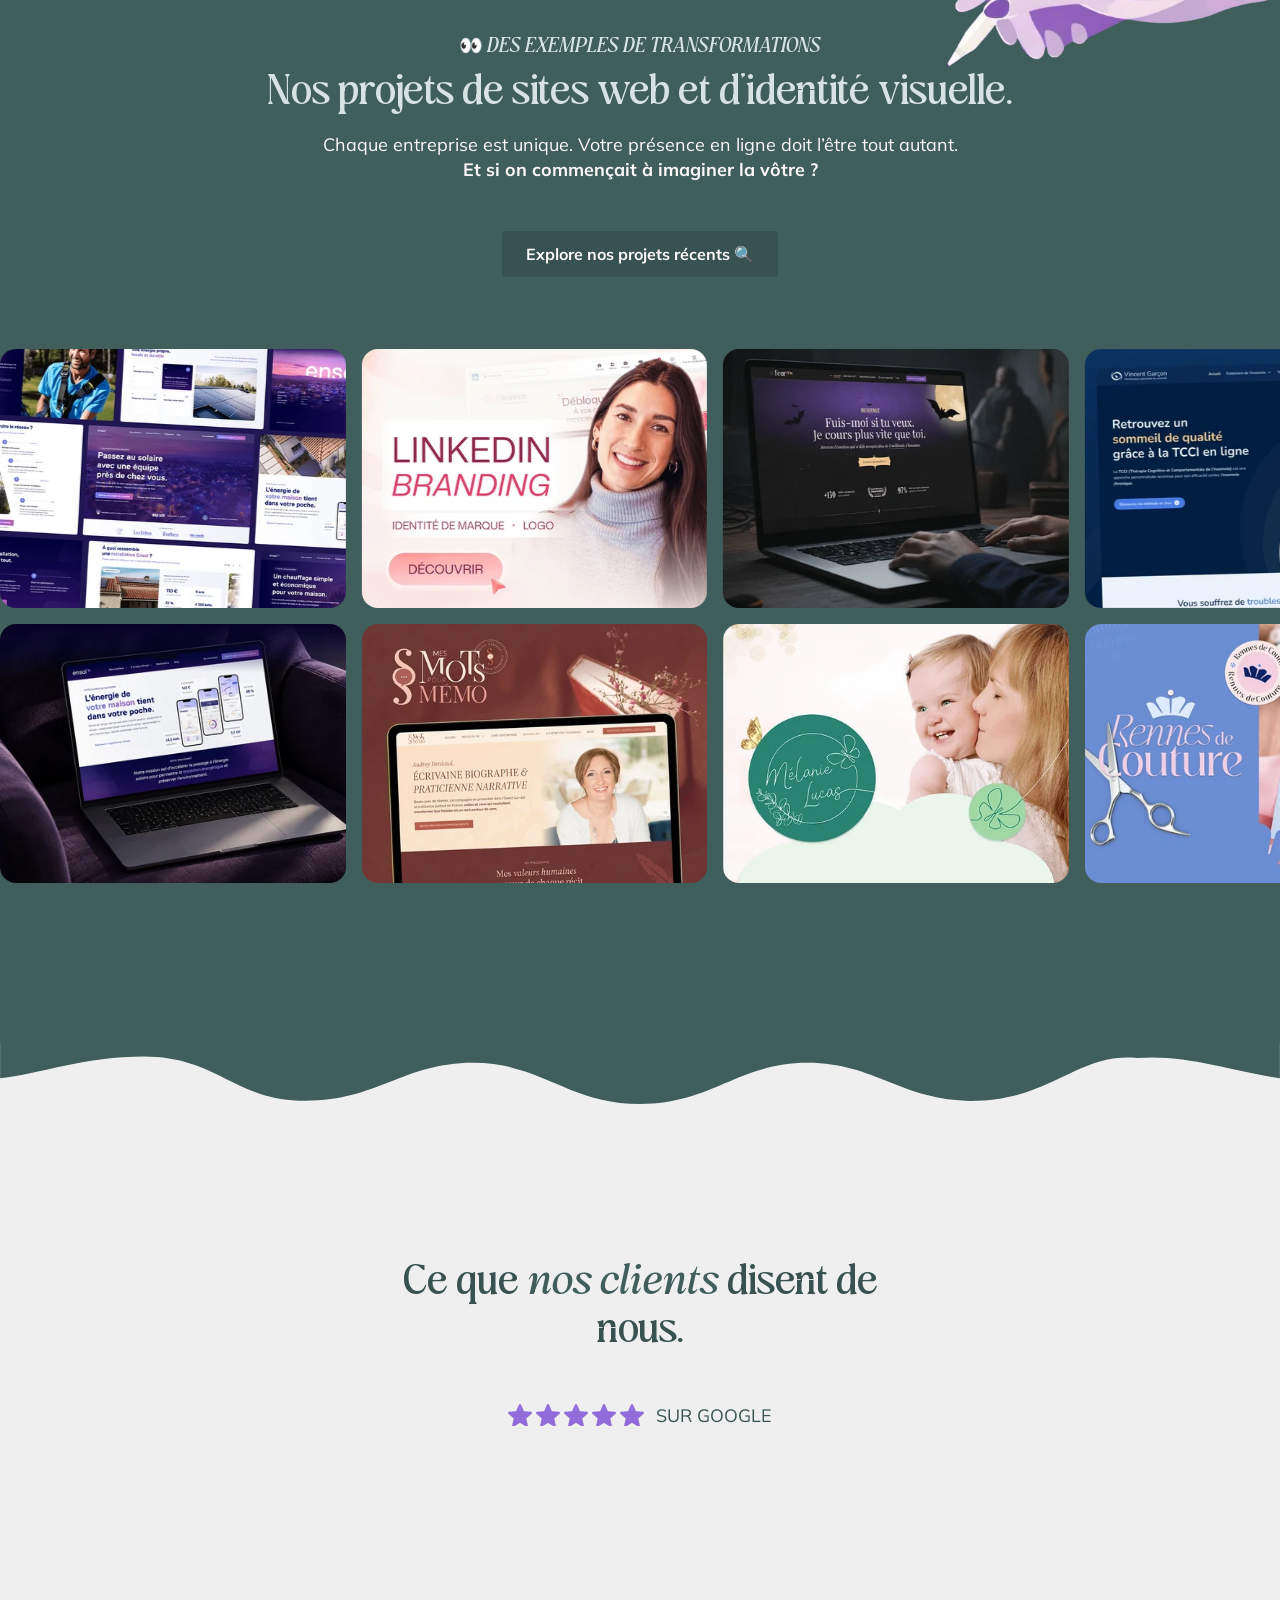
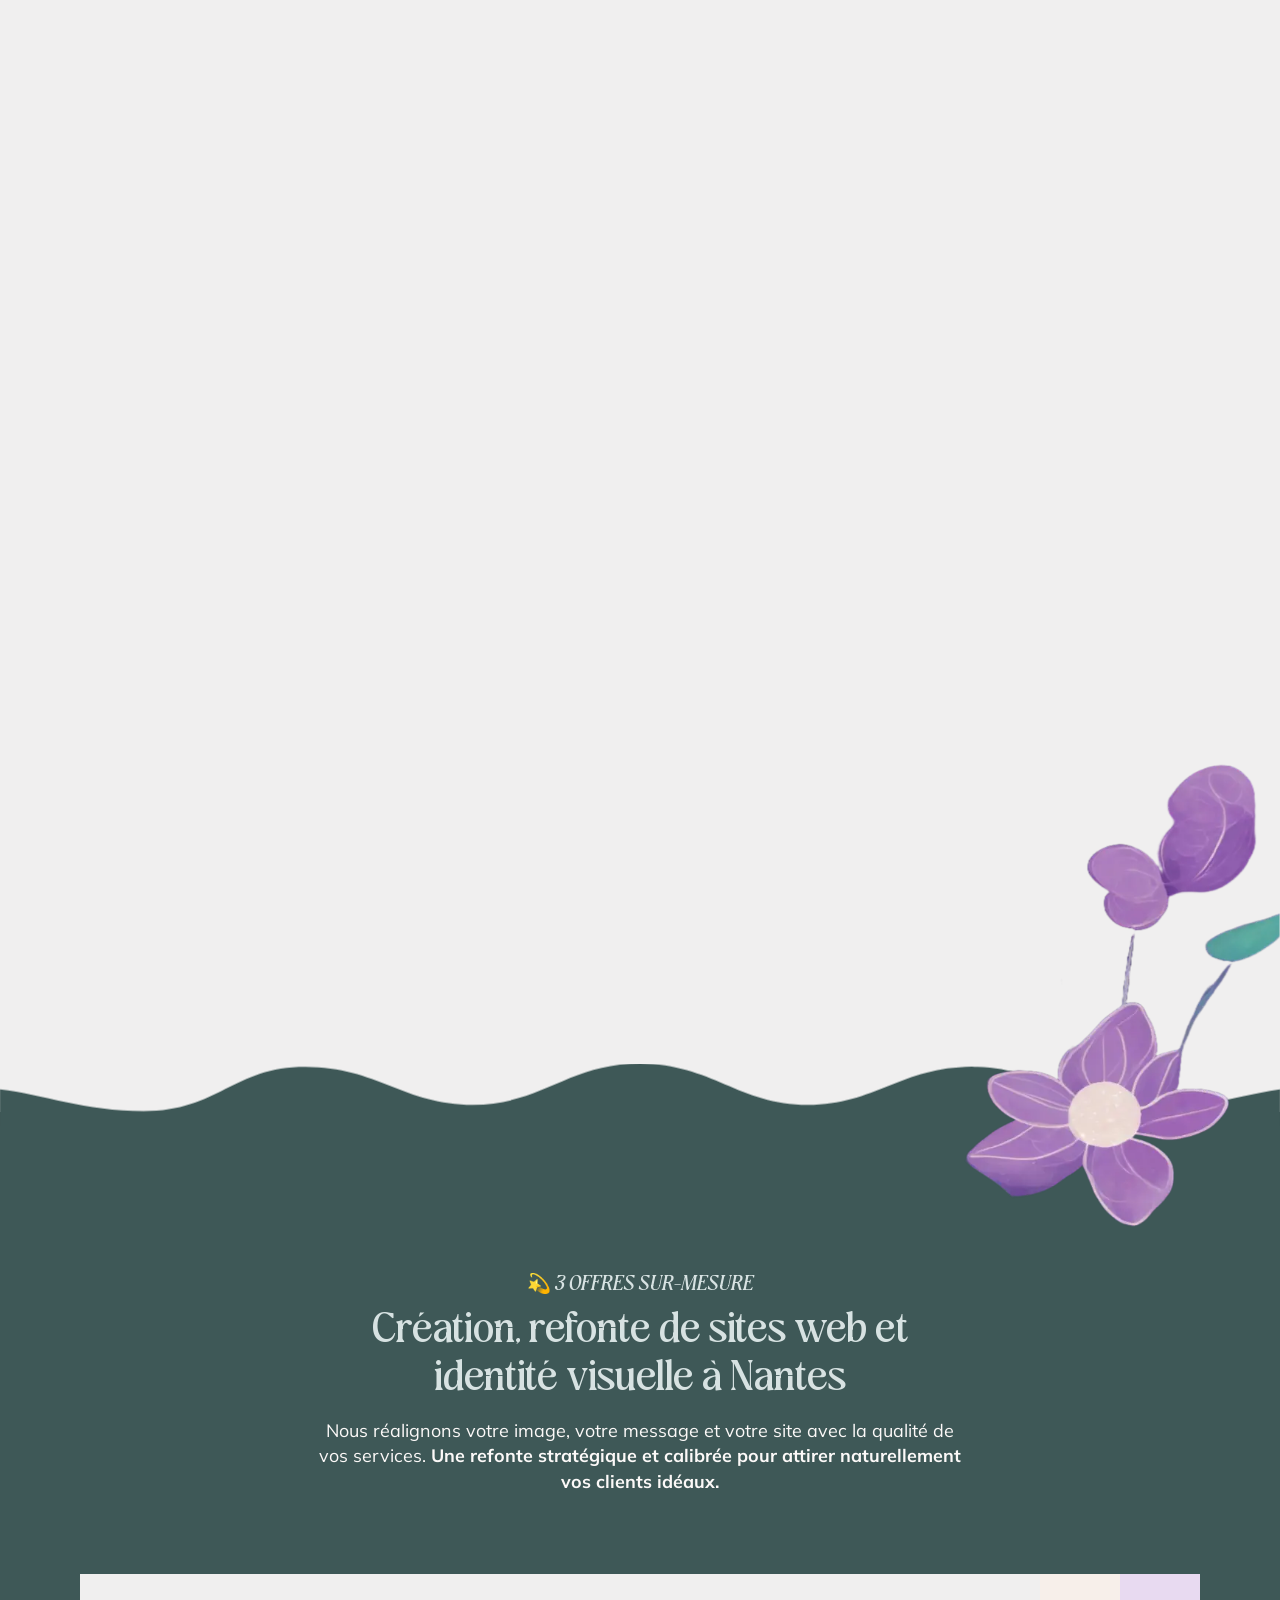
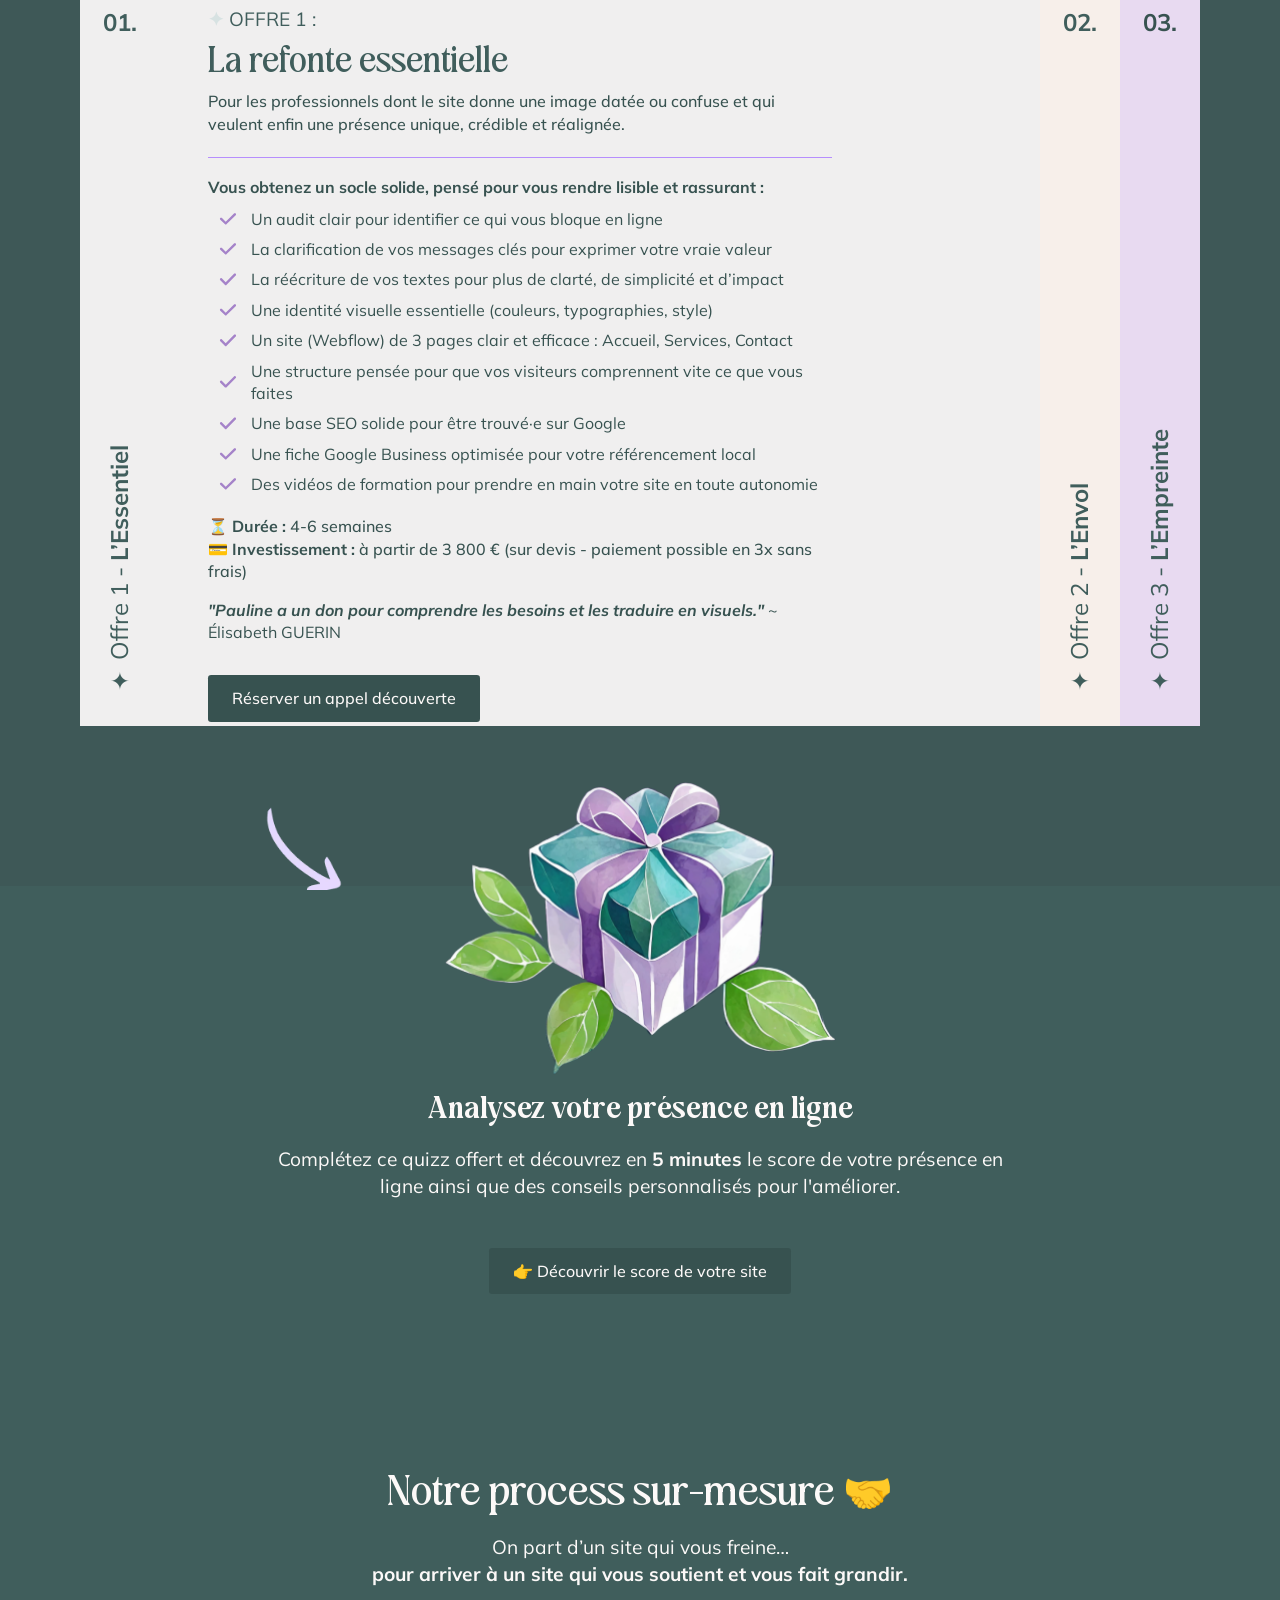
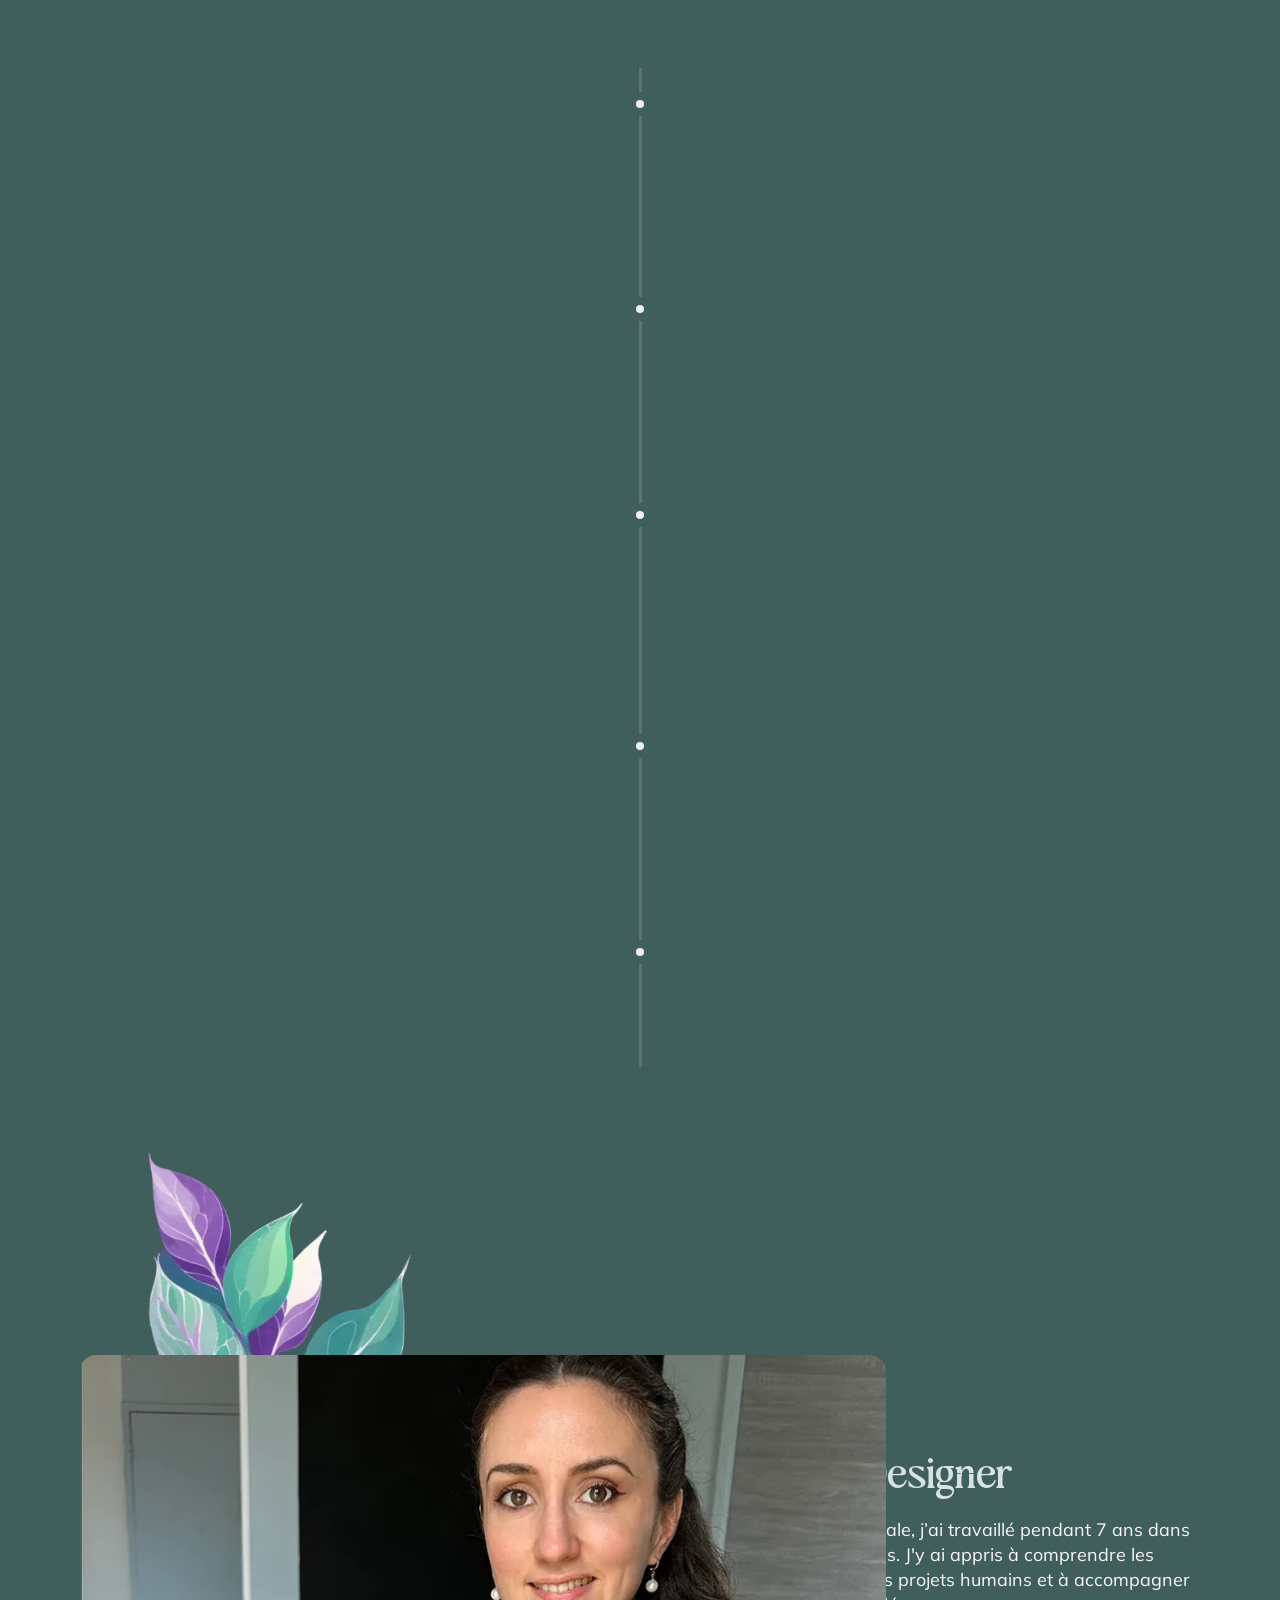
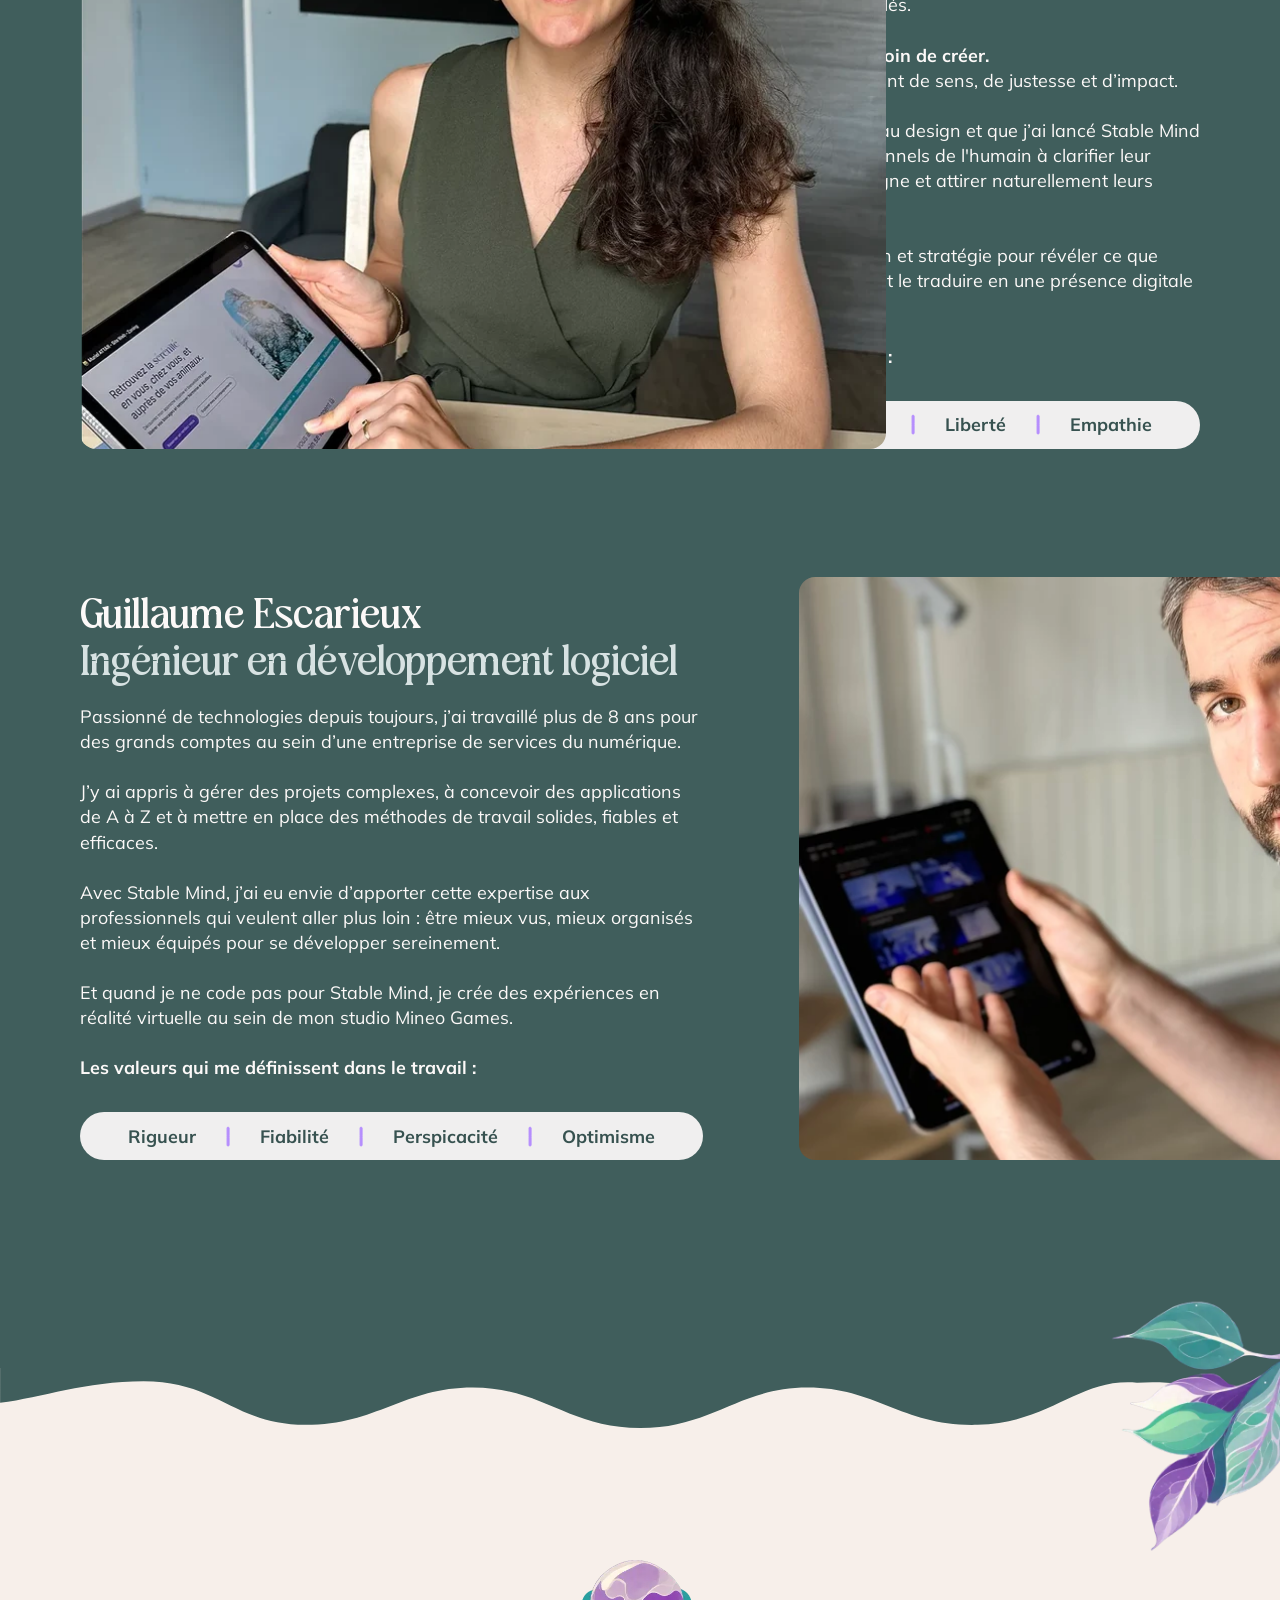
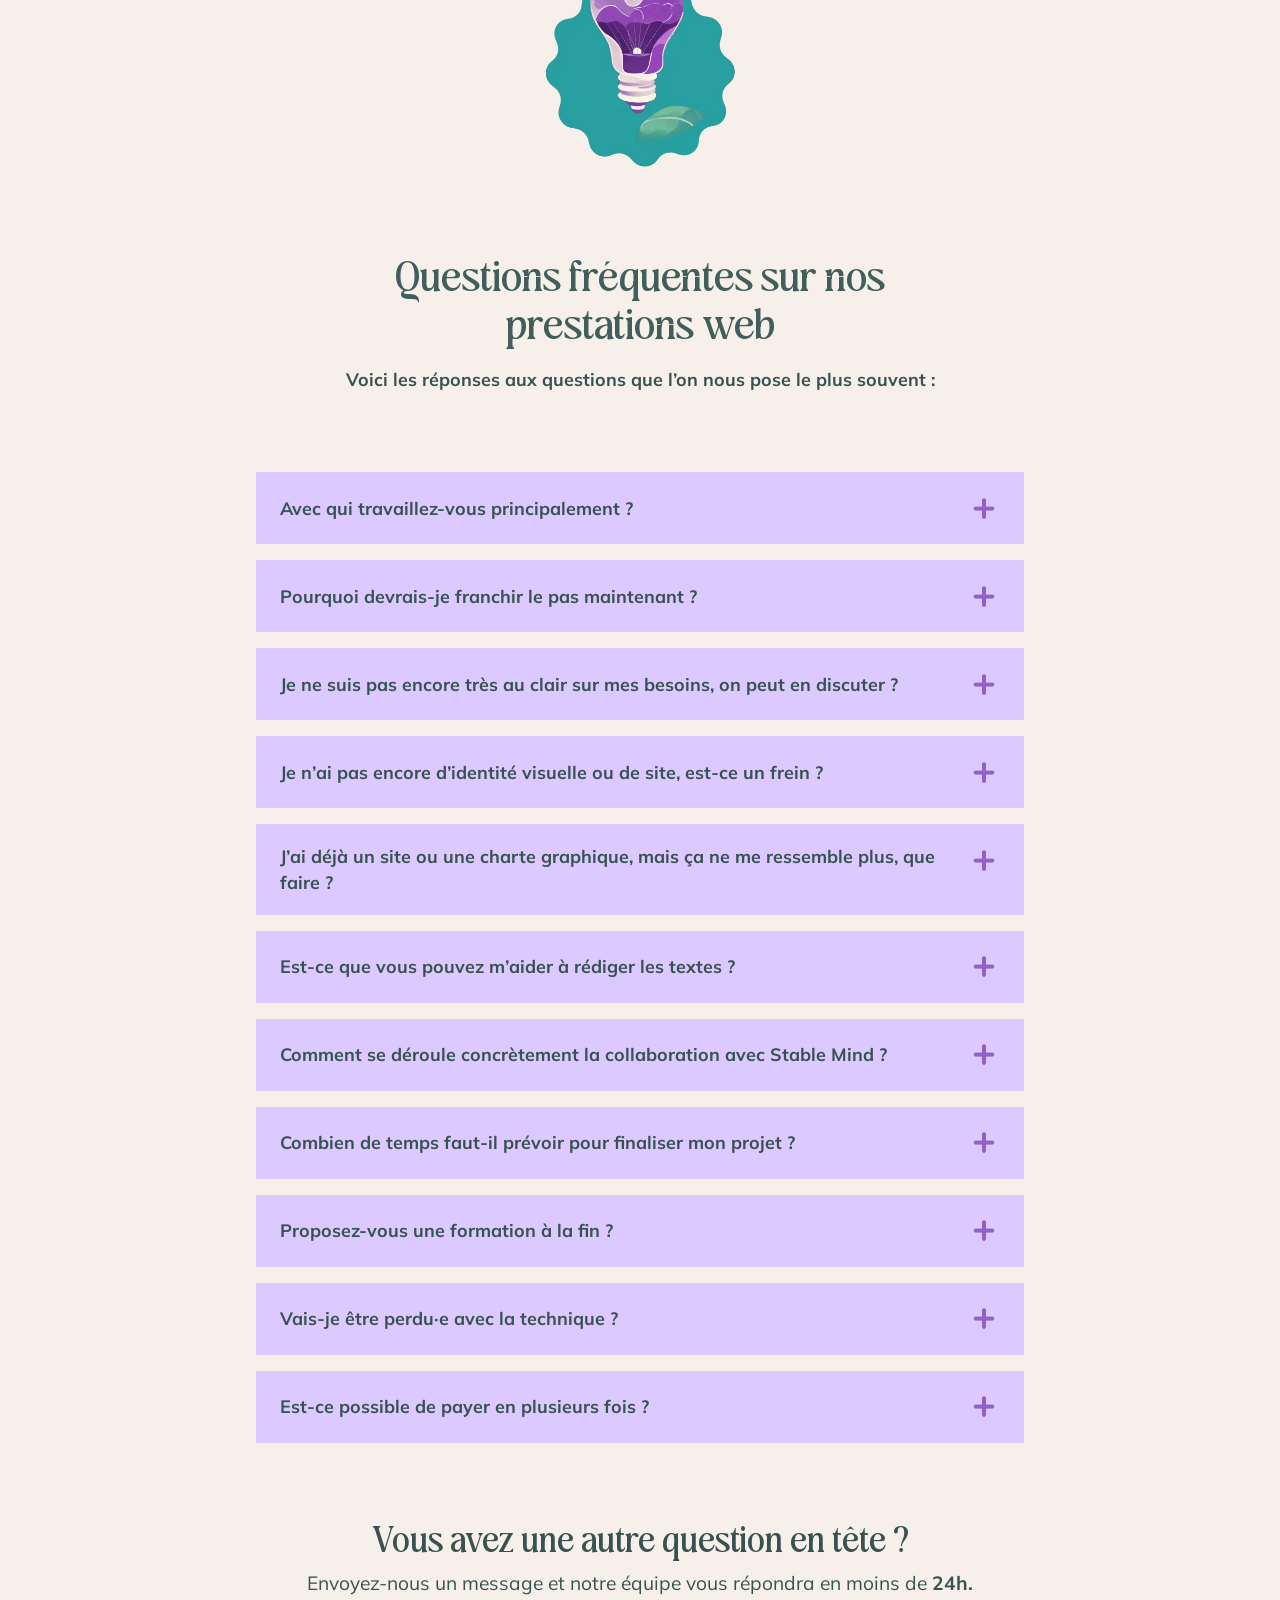
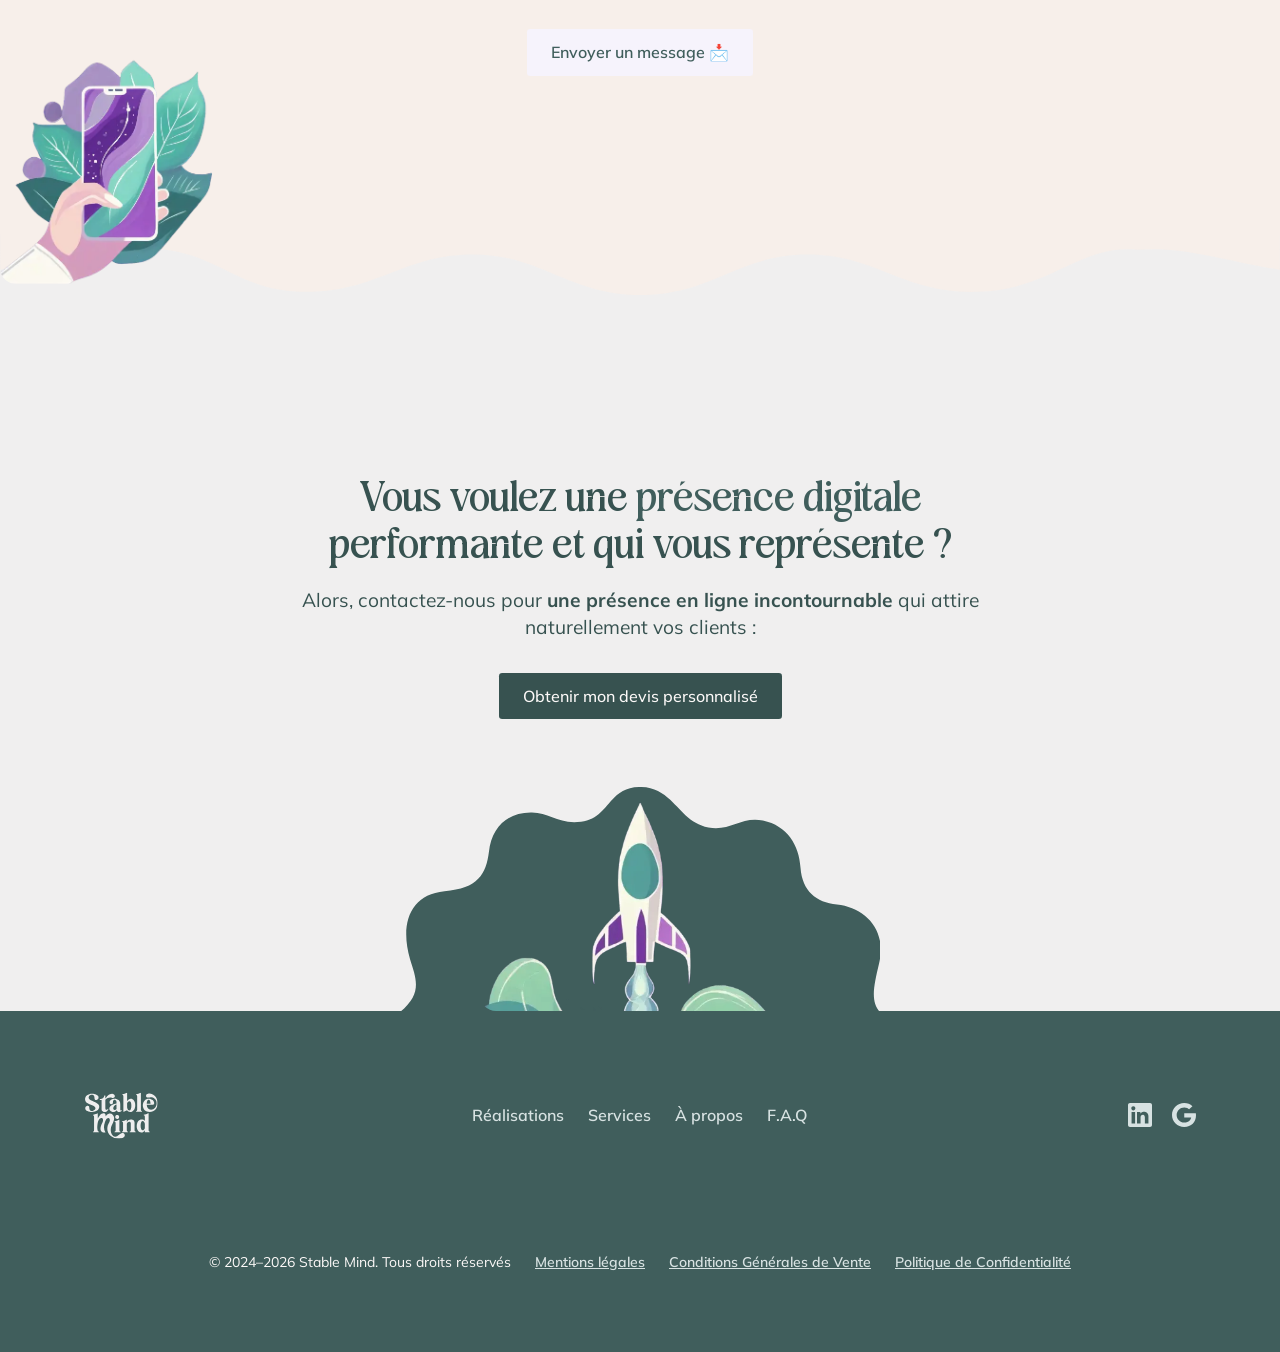
==== commit 06be963a: "Refresh revision dates and recover legacy home URL" ====
--- a/site/index.html
+++ b/site/index.html
@@ -146,7 +146,7 @@
 
   <script src="https://cdn.prod.website-files.com/659ee424119e88f192261d21%2F652d31f3dc22d7b4ee708e44%2F6710cd85941d9a8a02956df8%2Fclarity_script-8.9.5.js" type="text/javascript" defer></script>
   <script src="https://cdn.prod.website-files.com/659ee424119e88f192261d21%2F66ba5a08efe71070f98dd10a%2F69186cce8e9cfdd274e5e7c2%2Fm9zdg9hv-1.1.1.js" type="text/javascript" defer></script>
-  <link href="css/production-fixes.css?v=11" rel="stylesheet" type="text/css">
+  <link href="css/production-fixes.css?v=12" rel="stylesheet" type="text/css">
   <noscript><style>[style*="opacity:0"]{opacity:1!important}.layout413_image-wrapper{width:100%!important}.header80_content{opacity:1!important}</style></noscript>
 </head>
 <body>
@@ -401,7 +401,7 @@
               </div>
             </div>
           </div>
-        </div><img src="images/wave-green.svg" loading="lazy" alt="" class="transition-full-page" decoding="async">
+        </div><img src="images/wave-green.svg" loading="lazy" alt="" class="transition-full-page" decoding="async" width="2409" height="116">
       </div>
     </section>
     <section id="Problems" class="section_layout331 background-color-primary alternate">
@@ -500,8 +500,8 @@
         </div>
       </div>
     </section>
-    <section id="Projets" data-w-id="136e2d43-7706-f053-bb55-851bf808102d" class="section_header77"><img src="images/wave-green.svg" loading="lazy" alt="" class="transition-full-page horizontal-mirror" decoding="async">
-      <div class="padding-section-large relative"><img src="images/wave-green.svg" loading="lazy" alt="" class="transition-full-page" decoding="async">
+    <section id="Projets" data-w-id="136e2d43-7706-f053-bb55-851bf808102d" class="section_header77"><img src="images/wave-green.svg" loading="lazy" alt="" class="transition-full-page horizontal-mirror" decoding="async" width="2409" height="116">
+      <div class="padding-section-large relative"><img src="images/wave-green.svg" loading="lazy" alt="" class="transition-full-page" decoding="async" width="2409" height="116">
         <div class="w-layout-grid header77_component"><img src="images/main.webp" loading="lazy" sizes="(max-width: 479px) 100vw, 240px" srcset="images/main-p-500.webp 500w, images/main.webp 840w" alt="" class="image-5" decoding="async">
           <div class="container-small">
             <div id="w-node-_136e2d43-7706-f053-bb55-851bf808102f-92261d67" class="header77_content-left text-align-center">
@@ -687,7 +687,7 @@
       </div>
     </section>
     <section class="section_layout351 z-index-2"><img loading="lazy" src="images/flower.webp" alt="" class="testimonial17_decoration" decoding="async">
-      <div class="padding-global"><img src="images/wave-offers-green.svg" loading="lazy" alt="" class="transition-full-page horizontal-mirror" decoding="async">
+      <div class="padding-global"><img src="images/wave-offers-green.svg" loading="lazy" alt="" class="transition-full-page horizontal-mirror" decoding="async" width="2409" height="116">
         <div class="container-large">
           <div id="services" class="padding-section-large">
             <div class="offer-content max-width-large align-center text-align-center">
@@ -1078,7 +1078,7 @@
             </div>
           </div>
         </div>
-      </div><img src="images/wave-green.svg" loading="lazy" alt="" class="transition-full-page" decoding="async">
+      </div><img src="images/wave-green.svg" loading="lazy" alt="" class="transition-full-page" decoding="async" width="2409" height="116">
     </section>
     <section class="section_faq4 background-color-secondary alternate"><img src="images/feuilles_1.webp" loading="lazy" sizes="(max-width: 479px) 100vw, 240px" srcset="images/feuilles_1-p-500.webp 500w, images/feuilles_1-p-800.webp 800w, images/feuilles_1-p-1080.webp 1080w, images/feuilles_1.webp 1312w" alt="" class="faq-image-decoration-right" decoding="async"><img src="images/telephone.webp" loading="lazy" alt="Illustration d'une main tenant un téléphone portable" class="faq-image-decoration-left" decoding="async">
       <div class="padding-global">
@@ -1282,7 +1282,7 @@
               </div>
             </div>
           </div>
-        </div><img src="images/wave-faq-cream.svg" loading="lazy" alt="" class="transition-full-page" decoding="async">
+        </div><img src="images/wave-faq-cream.svg" loading="lazy" alt="" class="transition-full-page" decoding="async" width="2409" height="116">
       </div>
     </section>
     <section class="section_cta27 background-color-primary alternate">
@@ -1344,7 +1344,7 @@
             <div class="line-divider"></div>
             <div class="padding-top padding-medium">
               <div class="w-layout-grid footer4_bottom-wrapper">
-                <div id="w-node-ab5822fc-b2aa-e9ae-ccc5-338d0b5e74df-0b5e74c2" class="footer4_credit-text">© 2024 Stable Mind. Tous droits réservés</div>
+                <div id="w-node-ab5822fc-b2aa-e9ae-ccc5-338d0b5e74df-0b5e74c2" class="footer4_credit-text">© 2024–2026 Stable Mind. Tous droits réservés</div>
                 <a href="mentions-legales.html" class="footer4_legal-link">Mentions légales</a>
                 <a href="conditions-generales-de-vente.html" class="footer4_legal-link">Conditions Générales de Vente</a>
                 <a href="politique-de-confidentialite.html" class="footer4_legal-link">Politique de Confidentialité</a>
--- a/site/css/production-fixes.css
+++ b/site/css/production-fixes.css
@@ -170,3 +170,9 @@
   z-index: 1;
   pointer-events: none;
 }
+
+/* Reserve the SVG wave ratio before lazy images finish loading. */
+.transition-full-page {
+  height: auto;
+  aspect-ratio: 2409 / 116;
+}
